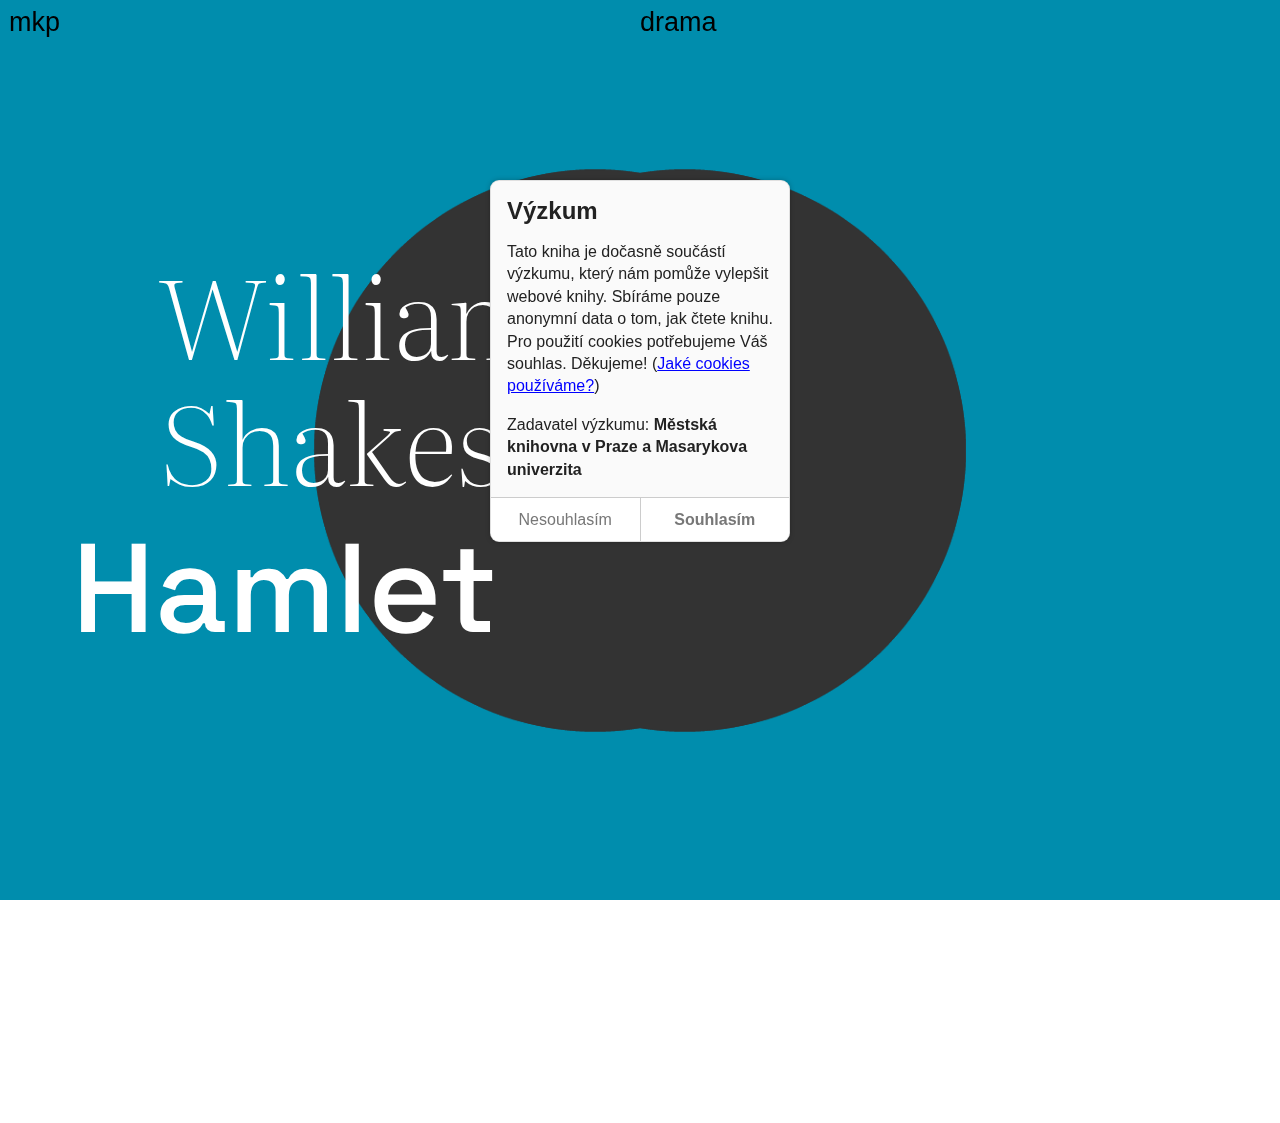
==== index.html @ bcabd099 "Deploying to docs from @ books-are-next/shakespeare-hamlet@adcf458c197d1faf60f8210cb3b349e35d80981c " ====
<!DOCTYPE html>
<html lang="cs">
  <head>
    <meta name="generator" content="Hugo 0.81.0">
    <meta charset="utf-8">
    <meta name="viewport" content="width=device-width, initial-scale=1.0, shrink-to-fit=no">
    <meta name="apple-mobile-web-app-title" content="">
    <meta name="apple-mobile-web-app-capable" content="yes">
    <title>Hamlet</title>
    <link rel="stylesheet" href="./style/style.min.css" media="screen" integrity="sha256-R/DkdYy6Rt0Lvceeh9Z0clOBMNTgdvWs5CfJyFjogJI=">
    <meta name="nb-research" content="Tato kniha je dočasně součástí výzkumu, který nám pomůže vylepšit webové knihy. Sbíráme pouze anonymní data o tom, jak čtete knihu. Pro použití cookies potřebujeme Váš souhlas. Děkujeme! (<a href='https://www.mlp.cz/cz/o-knihovne/cisla-dokumenty-povinne-informace/povinne-dostupne-informace/cookies/'>Jaké cookies používáme?</a>)">
    <meta name="nb-research-orgs" content="Městská knihovna v Praze a Masarykova univerzita">
    <meta name="nb-research-ga" content="UA-187132260-1">
    <link rel="icon" type="image/x-icon" href="./assets/favicon.ico">
    <link rel="icon" type="image/png" sizes="16x16" href="./assets/favicon-16x16.png">
    <link rel="icon" type="image/png" sizes="32x32" href="./assets/favicon-32x32.png">
    <link rel="icon" type="image/png" sizes="48x48" href="./assets/favicon-48x48.png">
    <link rel="manifest" href="./assets/manifest.webmanifest">
    <meta name="mobile-web-app-capable" content="yes">
    <meta name="theme-color" content="#0888A8">
    <meta name="application-name" content="William Shakespeare: Hamlet">
    <link rel="apple-touch-icon" sizes="57x57" href="./assets/apple-touch-icon-57x57.png">
    <link rel="apple-touch-icon" sizes="60x60" href="./assets/apple-touch-icon-60x60.png">
    <link rel="apple-touch-icon" sizes="72x72" href="./assets/apple-touch-icon-72x72.png">
    <link rel="apple-touch-icon" sizes="76x76" href="./assets/apple-touch-icon-76x76.png">
    <link rel="apple-touch-icon" sizes="114x114" href="./assets/apple-touch-icon-114x114.png">
    <link rel="apple-touch-icon" sizes="120x120" href="./assets/apple-touch-icon-120x120.png">
    <link rel="apple-touch-icon" sizes="144x144" href="./assets/apple-touch-icon-144x144.png">
    <link rel="apple-touch-icon" sizes="152x152" href="./assets/apple-touch-icon-152x152.png">
    <link rel="apple-touch-icon" sizes="167x167" href="./assets/apple-touch-icon-167x167.png">
    <link rel="apple-touch-icon" sizes="180x180" href="./assets/apple-touch-icon-180x180.png">
    <link rel="apple-touch-icon" sizes="1024x1024" href="./assets/apple-touch-icon-1024x1024.png">
    <meta name="apple-mobile-web-app-capable" content="yes">
    <meta name="apple-mobile-web-app-status-bar-style" content="black-translucent">
    <meta name="apple-mobile-web-app-title" content="Hamlet">
    <meta property="og:title" content="Hamlet">
    <meta property="og:type" content="book">
    <meta property="og:book:author" content="William Shakespeare">
    <meta property="twitter:title" content="William Shakespeare: Hamlet">
    <meta property="og:image" content="./assets/cover-1200x620.png">
    <meta property="twitter:image" content="./assets/cover-1200x1200.png">
    <link rel="index" href="./index.html">
    <link rel="license" href="./license.html">
    <link rel="publication" href="./manifest.json" id="manifest">
    <link rel="about" href="about.html">
    <link rel="prev" href="./index.html">
    <link rel="next" href="./promo.html">
    <link rel="self" href="index.html">
    <meta name="nb-identifier" content="shakespeare-hamlet-adcf458">
    <meta name="nb-role" content="cover">
  </head>
  <body class="content-drama nb-role-cover nb-custom-style" data-nb-words="5" data-nb-chars="33">
    <nav role="doc-toc">
      <ul class="plain section">
        <li><a href="hamlet_005.html">OSOBY</a></li>
        <li><a href="hamlet_006.html">JEDNÁNÍ PRVNÍ</a>
          <ol class="headings-toc">
            <li><a href="hamlet_006.html#scéna-1">Scéna 1.</a></li>
            <li><a href="hamlet_006.html#scéna-2">Scéna 2.</a></li>
            <li><a href="hamlet_006.html#scéna-3">Scéna 3.</a></li>
            <li><a href="hamlet_006.html#scéna-4">Scéna 4.</a></li>
            <li><a href="hamlet_006.html#scéna-5">Scéna 5.</a></li>
          </ol>
        </li>
        <li><a href="hamlet_007.html">JEDNÁNÍ DRUHÉ</a>
          <ol class="headings-toc">
            <li><a href="hamlet_007.html#scéna-1">Scéna 1.</a></li>
            <li><a href="hamlet_007.html#scéna-2">Scéna 2.</a></li>
          </ol>
        </li>
        <li><a href="hamlet_008.html">JEDNÁNÍ TŘETÍ</a>
          <ol class="headings-toc">
            <li><a href="hamlet_008.html#scéna-1">Scéna 1.</a></li>
            <li><a href="hamlet_008.html#scéna-2">Scéna 2.</a></li>
            <li><a href="hamlet_008.html#scéna-3">Scéna 3.</a></li>
            <li><a href="hamlet_008.html#scéna-4">Scéna 4.</a></li>
          </ol>
        </li>
        <li><a href="hamlet_009.html">JEDNÁNÍ ČTVRTÉ</a>
          <ol class="headings-toc">
            <li><a href="hamlet_009.html#scéna-1">Scéna 1.</a></li>
            <li><a href="hamlet_009.html#scéna-2">Scéna 2.</a></li>
            <li><a href="hamlet_009.html#scéna-3">Scéna 3.</a></li>
            <li><a href="hamlet_009.html#scéna-4">Scéna 4.</a></li>
            <li><a href="hamlet_009.html#scéna-5">Scéna 5.</a></li>
            <li><a href="hamlet_009.html#scéna-6">Scéna 6.</a></li>
            <li><a href="hamlet_009.html#scéna-7">Scéna 7.</a></li>
          </ol>
        </li>
        <li><a href="hamlet_010.html">JEDNÁNÍ PÁTÉ</a>
          <ol class="headings-toc">
            <li><a href="hamlet_010.html#scéna-1">Scéna 1.</a></li>
            <li><a href="hamlet_010.html#scéna-2">Scéna 2.</a></li>
          </ol>
        </li>
      </ul>
    </nav>
    <div id="ui-content">
    </div>
    <main><a id="chapter-start"></a>
      <div id="title-wrapper">
        <div id="title">
          <h2 class="author chunk" data-nb-ref-number="1" data-nb-words="2" data-nb-chars="19"><span class="idea" data-nb-ref-number="1" id="idea1" data-nb-words="2" data-nb-chars="19">William Shakespeare</span></h2>
          <h1 class="title chunk" data-nb-ref-number="2" data-nb-words="1" data-nb-chars="6"><span class="idea" data-nb-ref-number="2" id="idea2" data-nb-words="1" data-nb-chars="6">Hamlet</span></h1>
        </div>
        <div class="wrapper">
          <div class="animation">
            <div class="circles anim-one"></div>
            <div class="circles anim-two"></div>
          </div>
        </div>
        <h3 class="publisher chunk" data-nb-ref-number="3" data-nb-words="1" data-nb-chars="3"><span class="idea" data-nb-ref-number="3" id="idea3" data-nb-words="1" data-nb-chars="3">mkp</span></h3>
        <h3 class="edition chunk" data-nb-ref-number="4" data-nb-words="1" data-nb-chars="5"><span class="idea" data-nb-ref-number="4" id="idea4" data-nb-words="1" data-nb-chars="5">drama</span></h3>
      </div>
      <a id="chapter-end"></a>
      <nav class="end-nav">
        <ul>
          <li><a href="./index.html#" rel="index">Titulní strana</a></li>
          <li><a href="./promo.html#chunk1" rel="next">Následující kapitola →</a></li>
        </ul>
      </nav>
    </main>
    <script type="text/javascript" src="./scripts/bundle.js" integrity="sha256-8ku8Tto9ylCLHYzfy93P/Ed4yA0buoeRfP9x6YWnpgQ="></script>
  </body>
</html>
---- style/style.min.css ----
@charset "UTF-8";@keyframes slide-from-left{0%{transform:translateX(-100px)}100%{transform:translateX(0)}}@keyframes pagination-slide-in{0%{transform:translateX(80px);opacity:0}100%{transform:translateX(0);opacity:1}}@keyframes pagination-slide-in-rev{0%{transform:translateX(-80px);opacity:0}100%{transform:translateX(0);opacity:1}}@keyframes slide-from-top{0%{transform:translateY(-100px)}100%{transform:translateY(0)}}@keyframes pulse-opacity{0%{opacity:.2}50%{opacity:.8}100%{opacity:.2}}@keyframes highlight{0%{background-color:var(--highlight-color)}100%{background-color:initial}}@keyframes fade-in{0%{opacity:0}100%{opacity:1}}@keyframes slide-up{0%{transform:translateY(30vh);opacity:0}100%{transform:translateY(0);opacity:1}}@keyframes pagination-bar-fade{0%{display:block;opacity:0}20%{display:block;opacity:.5}100%{display:block;opacity:0;display:none}}:root{--content-max-width:35rem;--content-margin-left:auto;--content-margin-right:auto;--content-font:Archivo, sans-serif;--heading-font:RightGrotesk, sans-serif;--heading-font-weight:normal;--base-font-size:18px;--font-size-ratio:1;--base-padding:16px;--small-padding:6px;--border-radius:6px;--border-radius-xl:9px;--ui-font:-apple-system, BlinkMacSystemFont, Segoe UI, Roboto, Helvetica, Arial, sans-serif, Apple Color Emoji, Segoe UI Emoji, Segoe UI Symbol;--ui-font-size:calc(16px * var(--font-size-ratio));font-size:calc(var(--base-font-size) * var(--font-size-ratio))}html{scroll-padding-top:100px}body{margin:0;background:var(--background);min-height:100vh}@media(min-width:990.1px){body.nb-controls-open{--margins:calc(
      100vw - 24rem - var(--content-max-width) - 2 * var(--base-padding)
    );--content-margin-left:calc(var(--margins) / 2);--content-margin-right:auto}}body>[role=doc-toc]{display:none}main select{font-size:1rem;-webkit-appearance:none}.emoji{font-family:sans-serif}.scrollable-wrapper{height:100%;overflow:hidden}.scrollable{height:100%;padding-bottom:2rem;box-sizing:border-box;overflow-y:auto}.auto-cols{display:grid;grid-template-columns:auto auto;grid-gap:30px;align-items:end}.svg-icon{width:1.5em;height:auto;vertical-align:bottom;fill:var(--ui-c-text-shade)}body{--background:white;--transparent-background:rgba(255, 255, 255, 0);--text-color:black;--accent-color:#0033f8;--highlight-color:yellow;--link:blue;--visited:purple;--ui-c-bg:#fff;--ui-c-bg-shade:#fafafa;--ui-c-soft:#ccc;--ui-c-medium:#aaa;--ui-c-text-shade:#777;--ui-c-text:#222;--ui-box-shadow-color:rgba(0, 0, 0, 0.1);--ui-box-shadow:0 0 5px rgba(0, 0, 0, 0.25);--ui-inset-shadow:inset 0 0 4px rgba(0, 0, 0, 0.3);--ui-c-warning:red;--soft-border-color:rgba(0, 0, 0, 0.1);--ui-c-shadow:rgba(0, 0, 0, 0.5)}@media(prefers-color-scheme:dark){body{--background:#333;--transparent-background:#33333300;--text-color:#eee;--accent-color:#53c3ff;--highlight-color:#9b3200;--link:aqua;--visited:pink;--ui-c-bg:#444;--ui-c-bg-shade:#555;--ui-c-soft:#666;--ui-c-medium:#777;--ui-c-text-shade:#ddd;--ui-c-text:#eee;--ui-box-shadow-color:rgba(0, 0, 0, 0.2);--ui-box-shadow:0 0 5px rgba(0, 0, 0, 0.7);--ui-inset-shadow:inset 0 0 4px rgba(0, 0, 0, 0.7);--ui-c-warning:red;--soft-border-color:rgba(255, 255, 255, 0.1);--ui-c-shadow:rgba(255, 255, 255, 0.5)}}body.nb-color-scheme-light{--background:white;--transparent-background:rgba(255, 255, 255, 0);--text-color:black;--accent-color:#0033f8;--highlight-color:yellow;--link:blue;--visited:purple;--ui-c-bg:#fff;--ui-c-bg-shade:#fafafa;--ui-c-soft:#ccc;--ui-c-medium:#aaa;--ui-c-text-shade:#777;--ui-c-text:#222;--ui-box-shadow-color:rgba(0, 0, 0, 0.1);--ui-box-shadow:0 0 5px rgba(0, 0, 0, 0.25);--ui-inset-shadow:inset 0 0 4px rgba(0, 0, 0, 0.3);--ui-c-warning:red;--soft-border-color:rgba(0, 0, 0, 0.1);--ui-c-shadow:rgba(0, 0, 0, 0.5)}body.nb-color-scheme-dark{--background:#333;--transparent-background:#33333300;--text-color:#eee;--accent-color:#53c3ff;--highlight-color:#9b3200;--link:aqua;--visited:pink;--ui-c-bg:#444;--ui-c-bg-shade:#555;--ui-c-soft:#666;--ui-c-medium:#777;--ui-c-text-shade:#ddd;--ui-c-text:#eee;--ui-box-shadow-color:rgba(0, 0, 0, 0.2);--ui-box-shadow:0 0 5px rgba(0, 0, 0, 0.7);--ui-inset-shadow:inset 0 0 4px rgba(0, 0, 0, 0.7);--ui-c-warning:red;--soft-border-color:rgba(255, 255, 255, 0.1);--ui-c-shadow:rgba(255, 255, 255, 0.5)}body.nb-color-scheme-sepia{--background:#eccfb3;--transparent-background:rgba(236, 207, 179, 0);--text-color:#614429;--accent-color:#9a4c2d;--highlight-color:yellow;--link:#753115;--visited:#66525e;--ui-c-bg:#ffe5d0;--ui-c-bg-shade:#f5d8bc;--ui-c-soft:#dcbfa3;--ui-c-medium:#ba9d81;--ui-c-text-shade:#a18468;--ui-c-text:#4a2d12;--ui-box-shadow-color:rgba(62, 32, 7, 0.25);--ui-box-shadow:0 0 5px rgba(62, 32, 7, 0.25);--ui-inset-shadow:inset 0 0 4px rgba(62, 32, 7, 0.3);--ui-c-warning:red;--soft-border-color:rgba(62, 32, 7, 0.1);--ui-c-shadow:rgba(62, 32, 7, 0.5)}body{color:var(--text-color);background:var(--background)}body :link{color:var(--link)}body :visited{color:var(--visited)}.content{margin:0 var(--content-margin-right)0 var(--content-margin-left);max-width:var(--content-max-width);padding:calc(var(--base-padding) * 2)var(--base-padding)}body.nb-paginated main .begin-nav a[rel=prev],body.nb-paginated main .begin-nav a[rel=next],body.nb-paginated main .end-nav a[rel=prev],body.nb-paginated main .end-nav a[rel=next]{text-indent:-9999px}body.nb-paginated main .begin-nav a[rel=prev]:focus,body.nb-paginated main .begin-nav a[rel=next]:focus,body.nb-paginated main .end-nav a[rel=prev]:focus,body.nb-paginated main .end-nav a[rel=next]:focus{text-indent:0}body.nb-paginated-back .content,body.nb-paginated-forward .content{overflow:hidden}body.nb-paginated-back .content .visible,body.nb-paginated-forward .content .visible{animation:pagination-slide-in .3s}body.nb-paginated-back .content .visible{animation:pagination-slide-in-rev .3s}.nb-cropped .chunk{visibility:hidden}.nb-cropped .visible{visibility:visible;will-change:transform,opacity}.nb-paginated .step-forward{animation:pagination-slide-in .3s}.nb-paginated .step-back{animation:pagination-slide-in-rev .3s}main .idea:target{animation:highlight 3s ease-in-out}main .idea:target+dd{animation:highlight 3s ease-in-out}main .highlighted{animation:highlight .8s ease-in-out;will-change:background-color}main #chunk1:target,main #chunk1.highlighted,main #idea1:target,main #idea1.highlighted{animation:none}main #chapter-end{margin-bottom:100vh}main .begin-nav,main .end-nav{padding:var(--base-padding)0 10vh}main .begin-nav ul,main .begin-nav li,main .end-nav ul,main .end-nav li{display:block;margin:0;padding:0;list-style-type:none}main .begin-nav a[rel=index],main .end-nav a[rel=index]{display:none}main .begin-nav a[rel=prev],main .begin-nav a[rel=next],main .end-nav a[rel=prev],main .end-nav a[rel=next]{display:block}main .begin-nav a[rel=next],main .end-nav a[rel=next]{padding-top:5vh;padding-bottom:5vh}main p,main blockquote,main dl,main fieldset,main figure,main ul,main ol,main table,main li,main dd,main dt,main td,main th,main figcaption{font-family:var(--content-font);line-height:1.5;font-size:1rem}main button,main input,main select{font-family:var(--ui-font);font-size:.8rem}main h1,main h2,main h3,main h4,main h5,main h6{font-family:var(--heading-font);font-weight:var(--heading-font-weight);line-height:1.1;margin:1.5rem 0 .125rem}main h1{font-size:2rem}main h2{font-size:1.5rem}main h3{font-size:1.25rem}main h4{font-size:1.125rem}main h5{text-transform:uppercase;font-weight:700;font-size:1rem}main h6{text-transform:uppercase;font-size:1rem}main h1.hidden-title{display:none}main p,main blockquote,main dl,main ul,main ol{margin:0 0 .5rem}main table,main fieldset,main figure{margin:0 0 1rem}main ul,main ol{padding-left:1.125rem}main hr{margin:3rem 0;border:1px solid}main .button,main button{border:1px solid var(--ui-c-medium);background:var(--ui-c-soft);border-radius:var(--border-radius)}main img{max-width:100%}main .footnotes{display:none}main sup[id^=fnref]{vertical-align:baseline}main sup[id^=fnref]+sup[id^=fnref]::before{content:", ";vertical-align:baseline;font-family:var(--ui-font);font-size:.8rem;position:relative;top:-.3em;line-height:1}main sup[id^=fnref] a.footnote-ref{font-family:var(--ui-font);font-weight:700;text-indent:0;color:var(--ui-c-text-shade);vertical-align:baseline;padding:.5em .75em .4em;margin:0 -.75em;border-radius:.5em;line-height:1;text-decoration:none;font-size:.8em;position:relative;top:-.3em;color:var(--accent-color);overflow:hidden;white-space:nowrap}@media(hover){main sup[id^=fnref] a.footnote-ref:hover{background:var(--accent-color);color:var(--background)}}:root{--annotation-margin-top:-0.8em;--annotation-color:black;--annotation-highlight:#ffa}main .annotation,.footnote-content .annotation,.annotation-styles .annotation{display:inline;padding:.1rem .125rem;margin:0 -.125rem;color:var(--annotation-color);background:var(--annotation-highlight);border-radius:3px}main .annotation__head,.footnote-content .annotation__head,.annotation-styles .annotation__head{color:inherit;content:"‼️";background:0 0;font-size:.8em;position:absolute;opacity:.7;line-height:1;border-radius:4px 4px 0 0;cursor:pointer;margin:var(--annotation-margin-top)0 0 -.7rem;padding:.5rem;text-indent:0;font-style:normal;transition:transform .2s ease-out;will-change:transform}@media(hover){main .annotation__head:hover,.footnote-content .annotation__head:hover,.annotation-styles .annotation__head:hover{transform:scale(1.2)}}main .annotation__head::after,.footnote-content .annotation__head::after,.annotation-styles .annotation__head::after{content:attr(data-note);font-size:.8em;margin:-.1rem 0 0 .1rem;position:absolute;white-space:nowrap}.nb-ui-big-title{font-size:calc(1.5 * var(--ui-font-size));margin:calc(var(--base-padding)/2)0}.nb-ui-title{font-size:var(--ui-font-size);font-weight:600}.nb-ui-blank{font-style:italic;color:var(--ui-c-medium)}.nb-ui-note{font-size:calc(.8 * var(--ui-font-size));margin-bottom:0}.dot-select{opacity:.7;cursor:pointer}.dot-select.dot-selected{opacity:1}.button-zero-bar{height:0;margin:-1rem .5rem 1rem}.button-zero-bar--bottom{margin-bottom:3rem}.button-zero-bar--single-button{display:flex;flex-direction:row-reverse}.button-zero-bar--two-buttons{display:grid;grid-template-columns:2rem 1fr 2rem;align-items:start}.button-zero-bar--two-buttons .round-button:last-child{grid-column:3}.round-button{display:block;width:2rem;height:2rem;border-radius:1.5rem;border:none;cursor:pointer;color:var(--ui-c-bg);background-color:var(--accent-color);box-shadow:2px 2px 5px rgba(0,0,0,.2);transition:.3s ease-in;will-change:box-shadow,transform}.round-button .svg-icon{width:1.25rem;fill:var(--ui-c-bg)}@media(hover){.round-button:hover{transform:translateY(-3px);box-shadow:4px 4px 5px rgba(0,0,0,.4)}}.round-button--warning{background-color:var(--ui-c-warning)}.nb-annotations{font-family:var(--ui-font);font-size:var(--ui-font-size)}.nb-annotations .annotation-buttons{position:fixed;top:0;left:0;right:0;z-index:5001;will-change:transform;animation:slide-from-top .2s ease-out}.nb-annotations .annotation-buttons .button-wrapper{padding:calc(var(--base-padding)/2);text-align:center}.nb-annotations .annotation-buttons .action-button,.nb-annotations .annotation-buttons .style-button{display:inline-block;margin-right:calc(var(--base-padding)/2);margin-bottom:calc(var(--base-padding)/2);position:relative;cursor:pointer;transform-origin:50% 50%;transition:.2s ease-in;will-change:transform;text-align:center;width:2.5rem;height:2.5rem;line-height:2.5rem;font-size:1.5rem;box-sizing:border-box;border:1px solid var(--ui-c-soft);font-family:var(--content-font);vertical-align:top;font-weight:700;color:var(--ui-c-text);background:var(--ui-c-bg);box-shadow:var(--ui-box-shadow);border-radius:var(--border-radius)}@media(hover){.nb-annotations .annotation-buttons .action-button:hover,.nb-annotations .annotation-buttons .style-button:hover{transform:scale(1.1)}}.nb-annotations .annotation-buttons .action-button:last-child,.nb-annotations .annotation-buttons .style-button:last-child{margin-right:0}.nb-annotations .annotation-buttons .style-button{color:var(--annotation-color);background:var(--annotation-highlight)}.nb-annotations .annotation-buttons.annotation-buttons--new .quick-note::after{content:"…";position:absolute;right:0;bottom:0;left:0;font-size:80%;line-height:1.4rem;opacity:.3;text-align:center}.nb-annotations .annotation-detail{position:fixed;left:calc(var(--base-padding)/2);bottom:calc(var(--base-padding)/2);right:calc(var(--base-padding)/2);z-index:1501;box-sizing:border-box}@media screen and (min-width:432px){.nb-annotations .annotation-buttons .button-wrapper{text-align:left}.nb-annotations .annotation-detail{right:auto;min-width:24rem}}.nb-annotations .annotation-detail__note{min-height:4rem;padding:.5rem;background:var(--ui-c-bg);border-radius:var(--border-radius);box-shadow:var(--ui-inset-shadow);max-height:6rem;overflow-x:hidden;overflow-y:auto}.nb-annotations .annotation-detail__tools{display:flex;flex-direction:row-reverse;padding:.5rem;background:var(--ui-c-bg-shade)}.nb-annotations .annotation-detail__close,.nb-annotations .annotation-detail__destroy{font-size:1.5rem;width:2rem;text-indent:9999px;border:none;background-color:initial;background-position:100%;background-repeat:no-repeat;background-size:contain;white-space:nowrap;box-sizing:border-box;overflow:hidden;cursor:pointer;transition:.2s ease-in;will-change:transform;transform-origin:50% 50%}@media(hover){.nb-annotations .annotation-detail__close:hover,.nb-annotations .annotation-detail__destroy:hover{transform:scale(1.1)}}.nb-annotations .annotation-detail__close{margin-left:auto;background-image:url("data:image/svg+xml;utf8,<svg xmlns='http://www.w3.org/2000/svg' width='24' height='24' viewBox='0 0 24 24'><path fill='none' d='M0 0h24v24H0V0z'/><path d='M12 2C6.48 2 2 6.48 2 12s4.48 10 10 10 10-4.48 10-10S17.52 2 12 2zm0 18c-4.41 0-8-3.59-8-8s3.59-8 8-8 8 3.59 8 8-3.59 8-8 8zm4.59-12.42L10 14.17l-2.59-2.58L6 13l4 4 8-8z' fill='green' /></svg>")}.nb-annotations .annotation-detail__destroy{color:var(--ui-c-warning);background-position:0;background-image:url("data:image/svg+xml;utf8,%3Csvg viewBox=%224 0 16 24%22 width=%2224%22 height=%2224%22 xmlns=%22http://www.w3.org/2000/svg%22%3E%3Cpath d=%22M19 4H15.5l-1-1h-5l-1 1H5V6H19V4zM5.979 7.967 6 19c0 1.1.9 2 2 2h8C17.1 21 18 20.1 18 19L17.979 7.967h-12z%22 fill=%22red%22/%3E%3C/svg%3E")}.nb-desk{font-family:var(--ui-font);padding:var(--base-padding)calc(2 * var(--base-padding));overflow-y:auto}@media screen and (max-width:400px){.nb-desk{padding:var(--base-padding)}}.nb-desk .nb-desk__show-all-toggle{display:block;padding:calc(var(--base-padding)/2)0;text-align:right}.nb-desk h2{margin:0 0 calc(var(--ui-font-size)/2)}.nb-desk .nb-desk__chapter .desk__list{max-width:35rem;margin-bottom:1rem}.nb-desk .nb-desk__chapter .desk__list__detail{margin-bottom:1rem}.nb-desk .nb-desk__chapter .desk__notes{margin-bottom:1rem}.nb-desk .nb-desk__chapter .title-bar{grid-column:1/-1;padding:calc(var(--base-padding)/2)0;cursor:pointer;font-weight:700}.nb-desk .nb-desk__chapter .title-bar.title-bar--collapsed{border-bottom:1px solid var(--ui-c-soft)}.nb-desk .nb-desk__count{display:inline-block;font-size:70%;background:var(--ui-c-bg-shade);padding:3px 5px;margin-left:calc(var(--base-padding)/2);border-radius:var(--ui-font-size)}.nb-desk .desk__content-box{box-shadow:var(--ui-box-shadow);margin-bottom:var(--base-padding);border-radius:var(--border-radius-xl)}.nb-desk .desk__content-box--editing{box-shadow:var(--ui-inset-shadow)}.nb-desk .desk__content-box__buttons{height:1rem;margin-bottom:2rem}.nb-desk .desk__annotation{position:relative;margin-bottom:1rem}.nb-desk .desk__annotation--box{padding:calc(var(--base-padding)/2);box-shadow:var(--ui-box-shadow);border-radius:var(--border-radius)}.nb-desk .desk-annotation-wrapper{font-family:var(--content-font);color:var(--ui-c-text-shade)}.nb-desk .annotation__head{display:none}.nb-desk .annotation__symbol{display:block;margin-top:-.25em;font-family:var(--content-font);padding-bottom:.25em}.nb-desk .annotation__name{font-family:var(--ui-font);padding-left:.25em}.nb-desk .annotation{display:inline;padding:.1rem .125rem;margin:0 -.125rem;border-radius:3px;background-color:var(--ui-c-bg-shade)}.nb-desk .annotation[data-hl=this]{color:var(--annotation-color);background:var(--annotation-highlight)}.nb-desk .desk__note-wrapper{padding:calc(var(--base-padding)/2);box-shadow:var(--ui-box-shadow);border-radius:var(--border-radius)}.nb-desk .desk__note-editor{box-shadow:var(--ui-inset-shadow);border-radius:var(--border-radius)}.nb-desk .desk__note-editor__input{border:none;padding:calc(var(--base-padding)/2);border-radius:var(--border-radius);min-height:4rem;box-sizing:border-box}.desk__annotation__note{font-family:calc(var(--ui-font-size) * .8);border-top:1px solid var(--accent-color);padding-top:calc(var(--base-padding)/2);margin-top:calc(var(--base-padding)/2)}.nb-navigation nav{font-size:var(--ui-font-size)}.nb-navigation nav .nav-bar{--height:6px;display:block;position:fixed;left:var(--base-padding);bottom:0;width:calc(100vw - 2 * var(--base-padding));border-right:1px solid var(--ui-c-shadow);height:var(--height);margin:0;list-style-type:none;box-sizing:border-box}.nb-navigation nav .nav-bar .nav-bar__overlay{position:absolute;bottom:0;left:0;width:100%;height:30px;background:linear-gradient(to bottom,var(--transparent-background) 0%,var(--background) 100%)}.nb-navigation nav .nav-bar .chapter{display:block;border-left:1px solid var(--ui-c-shadow);list-style-type:none;position:absolute;top:0;z-index:1011;height:var(--height);margin:0;box-sizing:border-box;white-space:nowrap;overflow:hidden}.nb-navigation nav .nav-bar .info{visibility:hidden}.nb-navigation nav .nav-bar .pointer{display:block;list-style-type:none;position:absolute;bottom:0;left:0;height:2px;width:0;z-index:1010;background:var(--accent-color)}.nb-navigation nav .top-bar{display:none;font-family:var(--content-font);font-size:var(--ui-font-size);position:absolute;top:0;left:0;right:0;overflow:hidden}.nb-navigation nav .top-bar p.info{font-family:var(--heading-font);font-weight:var(--heading-font-weight);max-width:var(--content-max-width);padding:calc(var(--base-padding))var(--base-padding);margin:0 var(--content-margin-right)0 var(--content-margin-left)}.nb-navigation nav .top-bar p.info a{color:var(--text-color);text-decoration:none}.nb-navigation nav .top-bar p.info .chapter{display:none}.nb-navigation nav .top-bar .fixed p.info .chapter{display:inline-block}.nb-navigation nav .next,.nb-navigation nav .prev{display:none}.nb-navigation nav .button-navigation{pointer-events:none}.nb-navigation nav .button-navigation .back-button,.nb-navigation nav .button-navigation .forward-button{pointer-events:none;position:fixed;opacity:.25;z-index:900;left:2px;top:25vh;line-height:25vh;text-align:center;width:calc(5vw + 24px);height:50vh}.nb-navigation nav .button-navigation .forward-button{left:auto;right:2px}@media screen and (max-width:990px){.nb-navigation nav .button-navigation .back-button{text-align:left}.nb-navigation nav .button-navigation .forward-button{text-align:right}}@media screen and (max-width:432px){.nb-navigation nav .button-navigation .back-button svg{margin-left:-.5em}.nb-navigation nav .button-navigation .forward-button svg{margin-right:-.5em}}.nb-role-cover .nb-navigation nav .button-navigation .back-button,.nb-role-break .nb-navigation nav .button-navigation .back-button{display:none}.nb-role-cover .nb-navigation nav .button-navigation .forward-button,.nb-role-break .nb-navigation nav .button-navigation .forward-button{top:0;left:0;right:0;width:100vw;height:100vh}.nb-role-cover .nb-navigation nav .button-navigation .forward-button svg,.nb-role-break .nb-navigation nav .button-navigation .forward-button svg{display:none}.nb-role-break .nb-navigation nav .button-navigation .back-button svg,.nb-role-break .nb-navigation nav .button-navigation .forward-button svg{display:none}.nb-progress{font-family:var(--ui-font);font-size:var(--ui-font-size)}.nb-progress .current-position{z-index:1020;border:none;background:0 0;display:block;font-size:calc(var(--ui-font-size) * .8);font-family:var(--ui-font);text-align:right}.nb-progress .current-position--display{position:fixed;right:0;bottom:0;margin:0;padding:8px calc(var(--base-padding) - 1px);opacity:.5;pointer-events:none}.nb-progress .current-position--config{display:flex;text-align:left}.nb-progress .current-position--config label{display:block;margin-right:1rem;text-indent:-1rem;padding-left:1rem}.nb-progress .progress--collapsed{margin:0 0 var(--base-padding)var(--base-padding);float:right}.nb-progress.turn-to{margin:var(--ui-font-size)0;padding-bottom:var(--ui-font-size);border:1px solid var(--ui-c-soft);border-radius:var(--border-radius);padding:var(--base-padding)}.nb-progress.turn-to h3{margin-top:0}.nb-progress.turn-to .progress{display:flex}.nb-progress.turn-to select{max-width:100%;font-size:1rem;padding:0 .25rem}.nb-progress .progress__idea,.nb-progress .progress__chapter{display:block;font-family:var(--ui-font);flex-grow:0;flex-shrink:1;padding-right:.5rem}.nb-progress .progress__chapter{max-width:40%}.nb-seq-return{font-family:var(--ui-font);font-size:var(--ui-font-size);position:fixed;bottom:calc(1.75 * var(--base-padding));right:var(--base-padding);max-width:calc(100vw - 2 * var(--base-padding));animation:slide-up .2s ease-out;z-index:4000;min-height:1.5rem}.nb-seq-return .seq-text{padding:calc(var(--base-padding)/2)}.nb-seq-return .seq-return-toggle{font-family:var(--ui-font);display:block;min-width:1.5rem;height:1.5rem;line-height:1.5rem;text-align:center;float:right;padding:.25rem;cursor:pointer;opacity:.5}@media(hover){.nb-seq-return .seq-return-toggle:hover{opacity:1}}.nb-seq-return .seq-return{margin:0 auto;background:var(--ui-c-bg-shade);border:1px solid var(--ui-c-soft);border-radius:var(--border-radius-xl);overflow:hidden;box-shadow:var(--ui-box-shadow)}.nb-seq-return p,.nb-seq-return .seq-buttons a{font-size:calc(var(--ui-font-size) * .8);padding:calc(var(--base-padding)/2);margin:0;line-height:1.4;cursor:pointer}.nb-seq-return .close{float:right;padding:calc(var(--base-padding)/2);cursor:pointer}.nb-seq-return .seq-buttons{display:flex;border-top:1px solid var(--ui-c-soft)}.nb-seq-return .seq-buttons:first-child{border:none}.nb-seq-return .seq-buttons a{background:var(--ui-c-bg);white-space:nowrap;border:solid var(--ui-c-soft);border-width:0 1px 0 0;flex:1 1;text-align:center;text-decoration:none;color:var(--ui-c-text-shade)}.nb-seq-return .seq-buttons a:last-child{border-right:0}.nb-peeks{font-family:var(--ui-font);font-size:var(--ui-font-size);position:fixed;z-index:1205;bottom:0;left:0;right:0}.nb-peeks .peeks{max-height:60vh;margin:0 var(--content-margin-right)0 var(--content-margin-left);max-width:calc(var(--content-max-width) + 2 * var(--base-padding))}.nb-peeks .peeks .peek{position:relative;box-sizing:border-box;border:1px solid var(--ui-c-soft);border-radius:var(--border-radius)var(--border-radius)0 0;box-shadow:var(--ui-box-shadow);overflow:hidden;transition:bottom .2s ease-out;animation:slide-up .2s ease-out;display:none}.nb-peeks .peeks .peek .peek-content{padding:4rem 1rem 2rem;max-height:calc(60vh - 6rem);background:var(--ui-c-bg);overflow-y:scroll;-webkit-overflow-scrolling:touch}.nb-peeks .peeks .peek .peek-head{position:absolute;display:flex;top:0;left:0;right:0;height:2rem;line-height:2rem;text-align:left;border-bottom:1px solid var(--ui-c-soft);z-index:1210}.nb-peeks .peeks .peek .peek-head .peek-info{flex-grow:1;padding:0 var(--base-padding)}.nb-peeks .peeks .peek .peek-head .peek-info p{margin:0;line-height:2rem}.nb-peeks .peeks .peek .peek-head .peek-close{display:block;width:3rem;height:2rem;font-size:var(--ui-font-size);border:none;color:var(--ui-c-text);background:0 0;cursor:pointer;text-align:center}.nb-peeks .peeks .peek:nth-last-child(3),.nb-peeks .peeks .peek:nth-last-child(2){display:block;height:2vh;margin-bottom:-1vh;background:var(--ui-c-bg-shade)}.nb-peeks .peeks .peek:nth-last-child(3) .peek-head,.nb-peeks .peeks .peek:nth-last-child(3) .peek-content,.nb-peeks .peeks .peek:nth-last-child(2) .peek-head,.nb-peeks .peeks .peek:nth-last-child(2) .peek-content{display:none}.nb-peeks .peeks .peek:last-child{display:block;height:auto;margin-bottom:0}.nb-peeks .peeks .footnote-backref{display:none}.nb-toc{padding-bottom:calc(4 * var(--base-padding))}@media screen and (max-width:400px){.nb-toc{padding:var(--base-padding)}}.nb-toc h1{padding:var(--base-padding)calc(2 * var(--base-padding))}.nb-toc ul,.nb-toc ol{font-size:1rem;font-family:var(--content-font);padding:0;border:solid var(--ui-c-soft);border-width:1px 0}.nb-toc ul li,.nb-toc ol li{padding:.5rem var(--base-padding).5rem calc(2 * var(--base-padding));border-bottom:1px solid var(--ui-c-soft)}.nb-toc ul li:last-child,.nb-toc ol li:last-child{border-bottom:none}.nb-toc ul ul,.nb-toc ul ol,.nb-toc ol ul,.nb-toc ol ol{margin:.5rem calc(-1 * var(--base-padding))0 0;padding-left:2rem;border-width:1px 0 0}.nb-toc ul ul li,.nb-toc ul ol li,.nb-toc ol ul li,.nb-toc ol ol li{padding-left:0}.nb-toc ul ul li:last-child,.nb-toc ul ol li:last-child,.nb-toc ol ul li:last-child,.nb-toc ol ol li:last-child{padding-bottom:0}.nb-toc ul{padding-left:0}.nb-toc ul>li{list-style-type:none}.nb-toc .current-chapter{color:var(--accent-color)}.nb-toc .toggle{display:block;float:right;cursor:pointer;margin-top:-.1rem;padding:0;border:none;background:0 0;color:var(--ui-c-text);font-size:1rem;clear:both}.nb-toc li.folded ol,.nb-toc li.folded ul{display:none}.nb-toc-other{font-size:1rem;padding:0 calc(2 * var(--base-padding))var(--base-padding)}.nb-toc a,.nb-toc-other a{font-weight:700;color:var(--text-color);text-decoration:none}@media(hover){.nb-toc a:hover,.nb-toc-other a:hover{text-decoration:underline}}.nb-toc .headings-toc a,.nb-toc-other .headings-toc a{font-weight:400}.nb-toc-other{font-family:var(--content-font)}.nb-controls{font-family:var(--ui-font);font-size:var(--ui-font-size);color:var(--ui-c-text)}.nb-controls .button{color:var(--accent-color);padding:var(--small-padding);font-size:calc(var(--ui-font-size) * .9);box-shadow:var(--ui-box-shadow);border:none;border-radius:var(--border-radius);background:var(--ui-c-bg);line-height:1.6;cursor:pointer}.nb-controls .button.button-primary{color:var(--ui-c-bg);background-color:var(--accent-color)}.nb-controls .button.button-primary .svg-icon{fill:var(--ui-c-bg)}.nb-controls .icon-link{font-size:var(--ui-font-size);font-weight:400;cursor:pointer;color:var(--accent-color);margin:0 1rem;white-space:nowrap;line-height:1.5}.nb-controls .icon-link svg{fill:var(--accent-color)}@media(hover){.nb-controls .icon-link:hover{text-decoration:none}}.nb-controls .controls-launcher{display:flex;position:fixed;top:0;right:0;z-index:2000;cursor:pointer}.nb-controls .controls-launcher div{display:none}@media(hover){.nb-controls .controls-launcher div{display:block;opacity:0}.nb-controls .controls-launcher:hover div{opacity:.25}}.nb-controls .controls-launcher div{height:48px;line-height:48px;margin-left:var(--base-padding);padding-left:var(--base-padding);padding-right:var(--base-padding);text-align:right}.nb-controls .controls-launcher div:last-child{opacity:.5;display:block}@media(hover){.nb-controls .controls-launcher div:hover{opacity:1}}.nb-controls .controls-launcher div .svg-icon{vertical-align:middle}.nb-controls .control{display:grid;grid-template-rows:calc(3 * var(--ui-font-size))1fr;height:100%;position:fixed;z-index:5000;top:0;right:0;bottom:0;background:var(--ui-c-bg);width:24rem;max-width:100vw;box-sizing:border-box;box-shadow:var(--ui-box-shadow);transition:top .2s ease-out;animation:slide-from-top .2s ease-out;font-size:var(--ui-font-size)}@media(max-width:990px){.nb-controls .control{left:0;width:auto}}.nb-controls .control .control-bar{display:flex;grid-row:1;width:24rem;max-width:100vw;box-shadow:rgba(0,0,0,.3)-3px 0 4px inset;background:var(--ui-c-bg-shade);overflow:hidden}@media(max-width:990px){.nb-controls .control .control-bar{width:100vw}}.nb-controls .control .control-bar .tab{display:block;height:100%;flex-grow:1;min-width:0;padding:0 var(--base-padding);line-height:3.5;box-sizing:border-box;font-size:calc(var(--ui-font-size) * .9);cursor:pointer;text-overflow:ellipsis;text-align:center;white-space:nowrap;overflow:hidden}.nb-controls .control .control-bar .tab--selected{box-shadow:var(--ui-box-shadow);background:var(--ui-c-bg);color:var(--accent-color)}.nb-controls .control .control-bar .close{display:block;position:relative;box-sizing:border-box;width:calc(var(--ui-font-size) * 3);cursor:pointer}.nb-controls .control .control-bar .close span{display:block;position:absolute;top:calc(var(--base-padding)/2);right:calc(var(--base-padding)/2);bottom:calc(var(--base-padding)/2);left:calc(var(--base-padding)/2);padding:calc(var(--base-padding)/4);box-shadow:var(--ui-box-shadow);border-radius:var(--border-radius);background:var(--ui-c-bg);text-align:center;line-height:var(--ui-font-size)}.nb-controls .control .control-bar .close svg{display:block;width:100%;fill:var(--ui-c-text)}.nb-controls .control .control__opened{grid-row:2;display:flex;flex-direction:column;position:relative;box-sizing:border-box;overflow:hidden}.nb-controls .control .control__details{display:flex;align-self:end;z-index:1;width:100%;box-sizing:border-box;box-shadow:0 0 40px var(--ui-c-bg),0 0 40px var(--ui-c-bg),0 0 40px var(--ui-c-bg);background:var(--ui-c-bg);padding:calc(var(--base-padding) * 2);font-size:calc(var(--ui-font-size) * .8)}.nb-controls .control .control__details.show-tips{padding-bottom:0}.nb-controls .control .control__details>div{flex:1;margin-right:var(--ui-font-size)}.nb-controls .control .control__details>div:last-child{margin-right:0}.nb-controls .control .control__details p{margin:0}.nb-controls .control .control__details h3{font-size:calc(var(--ui-font-size) * .8);margin:0}.nb-options{font-size:var(--ui-font-size)}.nb-options .explanation{margin-top:-.5rem;font-size:calc(var(--ui-font-size) * .8);grid-column:1/-1}.nb-options .options-wrapper{display:grid;grid-gap:var(--base-padding);margin:var(--base-padding)calc(2 * var(--base-padding))}@media screen and (max-width:400px){.nb-options .options-wrapper{margin:var(--base-padding)}}.nb-options .cell__title{margin-bottom:calc(var(--ui-font-size)/2)}.nb-options .color-scheme-select{display:grid;grid-template-columns:repeat(4,auto);gap:var(--ui-font-size)}.nb-options .font-size-slider{font-size:24px;line-height:36px;box-sizing:border-box;position:fixed;left:50%;top:50%;width:320px;margin-left:-160px;margin-top:-33vh;background:var(--ui-c-bg);border:1px solid var(--ui-c-soft);padding:24px;border-radius:var(--border-radius);box-shadow:var(--ui-box-shadow);z-index:1;display:none}.nb-options .font-size-slider .enlarge-font-size,.nb-options .font-size-slider .shrink-font-size{color:var(--ui-c-text);vertical-align:top}.nb-options .font-size-slider .enlarge-font-size{font-size:32px;line-height:28px;width:38px;height:38px}.nb-options .font-size-slider .shrink-font-size{font-size:16px;line-height:22px;width:38px;height:38px}.nb-options .font-size-slider .set-font-size{margin:0 24px}.nb-options .font-size-slider.font-size-slider--show{display:block}.nb-options .font-size-slider .font-size-slider__close{display:block;position:relative;z-index:1;float:right;margin:-24px -24px -24px 12px;padding:var(--base-padding);cursor:pointer}.nb-options .font-size-slider p{font-size:24px;line-height:36px;margin:12px 0;text-align:center;clear:right}.nb-options .font-size-slider small,.nb-options .font-size-slider input,.nb-options .font-size-slider big{margin:0 12px 0 0;line-height:24px}.nb-options .font-size-slider big,.nb-options .font-size-slider small{display:inline-block;line-height:24px}.nb-options .font-size-slider .val{font-weight:400;color:var(--ui-c-medium)}.nb-options .annotation-styles .styles{line-height:2}.nb-options .annotation-styles .style{display:inline-block;padding:0 var(--small-padding);margin:0 var(--small-padding)var(--small-padding)0;border:1px solid transparent;border-radius:var(--border-radius);box-shadow:var(--ui-box-shadow);color:#000;cursor:pointer}.nb-options .annotation-styles .style.style-edited{border:1px solid var(--accent-color)}.nb-options .annotation-styles .style .quick{padding-left:.5em;opacity:.5}.nb-options .annotation-styles .style-editor{box-shadow:var(--ui-inset-shadow);padding:var(--base-padding);border-radius:var(--border-radius)}.nb-options .annotation-styles .style-editor input{font-size:var(--ui-font-size);line-height:var(--ui-font-size);height:var(--ui-font-size);padding:var(--small-padding);display:inline-block;vertical-align:top}.nb-options .annotation-styles .style-editor .color-select{display:flex;height:42px;line-height:42px;cursor:pointer;border:1px solid var(--ui-c-soft);border-radius:var(--border-radius);margin:var(--base-padding)0}.nb-options .annotation-styles .style-editor .color-select div{flex:1;text-align:center}.nb-onboarding .onboarding-opener{z-index:1;position:fixed;top:60px;right:var(--base-padding);box-sizing:border-box;margin-left:var(--base-padding);border:1px solid var(--soft-border-color);box-shadow:var(--ui-box-shadow);border-radius:var(--border-radius-xl);font-family:var(--ui-font);font-size:calc(var(--ui-font-size) * .9);line-height:1.4}.nb-onboarding .onboarding-opener .onboarding-opener-bubble{position:relative;margin:0 0 0 auto;max-width:14rem;background:var(--ui-c-bg-shade);color:var(--text-color);border-radius:var(--border-radius-xl)}.nb-onboarding .onboarding-opener .onboarding-opener-bubble:after{content:"";position:absolute;top:-8px;right:var(--border-radius-xl);background-color:var(--ui-c-bg-shade);box-shadow:3px -3px 2px 0 var(--ui-box-shadow-color);content:" ";display:block;height:16px;width:16px;transform:rotate(-45deg)}.nb-onboarding .onboarding-opener .onboarding-opener-bubble .onboarding-opener-intro{padding:var(--base-padding)}.nb-onboarding .onboarding-opener .onboarding-opener-bubble .onboarding-opener-close{cursor:pointer;float:right;padding:var(--base-padding);margin:calc(-1.5 * var(--base-padding))calc(-1.5 * var(--base-padding))0 0;text-align:right;color:var(--text-color)}.nb-onboarding .onboarding-opener .onboarding-opener-bubble .onboarding-opener-open{display:block;text-align:right;margin-top:var(--base-padding);text-decoration:underline}.nb-onboarding .onboarding-opener .buttons{display:flex;border-top:1px solid var(--ui-c-soft);overflow:hidden;border-radius:0 0 var(--border-radius-xl)var(--border-radius-xl)}.nb-onboarding .onboarding-opener .buttons a{padding:calc(var(--base-padding)/2);margin:0;line-height:1.4;cursor:pointer}.nb-onboarding .onboarding-opener .buttons:first-child{border:none}.nb-onboarding .onboarding-opener .buttons a{background:var(--ui-c-bg);white-space:nowrap;border:solid var(--ui-c-soft);border-width:0 1px 0 0;flex:1 1;text-align:center;text-decoration:none;color:var(--ui-c-text-shade)}.nb-onboarding .onboarding-opener .buttons a:last-child{border-right:0}.nb-onboarding .onboarding-overlay{position:fixed;top:0;bottom:0;left:0;right:0;background:var(--ui-c-bg-shade);opacity:.75;-webkit-backdrop-filter:blur(10px);backdrop-filter:blur(10px);z-index:6000}.nb-onboarding .onboarding{font-family:var(--ui-font);font-size:var(--ui-font-size);z-index:6000;position:fixed;top:var(--base-padding);bottom:var(--base-padding);left:var(--base-padding);right:var(--base-padding);border-radius:var(--border-radius-xl);background:var(--ui-c-bg);padding:var(--base-padding);overflow:auto;animation:fade-in .4s ease-in}@media only screen and (min-width:760px){.nb-onboarding .onboarding{bottom:25vh;left:50%;top:auto;right:auto;width:20rem;margin-left:-10rem}}.nb-onboarding h2{margin:0;align-self:end}.nb-onboarding .onboarding__card{display:grid;height:100%;grid-template-rows:1fr 2fr 1fr;align-items:center;grid-gap:var(--base-padding);max-width:calc(16 * var(--ui-font-size));margin:0 auto}.nb-onboarding .onboarding__card svg{display:block;width:100%}@media only screen and (min-width:760px){.nb-onboarding .onboarding__card{height:auto}}.nb-onboarding .onboarding__content{display:grid;grid-template-columns:1fr 2fr;align-items:start;grid-gap:var(--base-padding)}@media only screen and (min-aspect-ratio:3/2) and (max-width:700px){.nb-onboarding .onboarding__card{max-width:none}.nb-onboarding .onboarding__content{display:block;height:calc(4 * var(--ui-font-size))}.nb-onboarding svg{float:left;width:10vw;margin-right:var(--base-padding)}}.nb-onboarding .onboarding__controls{align-self:end}.nb-onboarding .tip p:first-child{margin-top:0}.nb-onboarding .close{display:block;float:right;font-size:var(--ui-font-size);padding:var(--base-padding);margin:calc(-1.5 * var(--base-padding))calc(-1.5 * var(--base-padding))0 -2rem;border:none;background:0 0;cursor:pointer;text-align:right}.nb-onboarding .close svg{width:calc(2 * var(--ui-font-size))}.nb-onboarding .onboarding__controls__button,.nb-onboarding .onboarding__controls__back-button{line-height:calc(3.5 * var(--ui-font-size));height:calc(3.5 * var(--ui-font-size));cursor:pointer;user-select:none}.nb-onboarding .onboarding__controls__back-button{float:left;color:#9a4663;font-size:calc(2 * var(--ui-font-size))}.nb-onboarding .onboarding__controls__button{width:calc(9.5 * var(--ui-font-size));margin:0 auto;border-radius:var(--border-radius);background:#9a4663;color:#fff6de;text-align:center}.nb-onboarding .dots{user-select:none;margin:var(--base-padding)auto 0;text-align:center}.nb-onboarding .dots span{color:#9a4663;line-height:10px;display:inline-block;height:10px;opacity:.5;transform:scale(.5);transition:transform .3s ease-out;will-change:transform;margin-right:12px;cursor:pointer}.nb-onboarding .dots span:last-child{margin-right:0}.nb-onboarding .dots span.current{line-height:10px;opacity:1;transform:scale(.8)}._nb-research{position:fixed;top:20vh;left:50vw;box-sizing:border-box;width:300px;margin-left:-150px;font-family:var(--ui-font);font-size:var(--ui-font-size);background:var(--ui-c-bg-shade);color:var(--ui-c-text);border:1px solid var(--soft-border-color);border-radius:var(--border-radius-xl);box-shadow:var(--ui-box-shadow);overflow:hidden;z-index:4000}._nb-research p{line-height:1.4}._nb-research .plea{max-height:30vh;overflow-y:auto}._nb-research h2,._nb-research p{margin:var(--ui-font-size)}._nb-research .agree{font-weight:700}._nb-research .buttons{display:flex;border-top:1px solid var(--ui-c-soft)}._nb-research .buttons a{padding:calc(var(--base-padding)/2);margin:0;line-height:1.7;cursor:pointer}._nb-research .buttons:first-child{border:none}._nb-research .buttons a{background:var(--ui-c-bg);white-space:nowrap;border:solid var(--ui-c-soft);border-width:0 1px 0 0;flex:1 1;text-align:center;text-decoration:none;color:var(--ui-c-text-shade)}._nb-research .buttons a:last-child{border-right:0}@font-face{font-family:SpaceGrotesk;src:url(../fonts/SpaceGroteskVF.woff2);font-weight:400}@font-face{font-family:LiterataVar;src:url(../fonts/Literata-var.woff2);font-style:normal}@font-face{font-family:LiterataVar;src:url(../fonts/Literata-Italic-var.woff2);font-style:italic}#title-wrapper{--title-size:14vh;--title-line-height:14vh;position:relative;z-index:3000;margin:0;padding:0;width:100vw;height:100vh;background-color:var(--title-color);font-family:SpaceGrotesk;display:flex;justify-content:center;align-items:center;overflow:hidden}@media(max-aspect-ratio:1/1){#title-wrapper{--title-size:12vw;--title-line-height:13vw}}#title-wrapper .wrapper{margin:0;padding:0;width:100%;height:100%;display:flex;justify-content:center;align-items:center;position:absolute;top:0;left:0}#title-wrapper .top,#title-wrapper .bottom{box-sizing:border-box;width:100%;padding:5vh 5vh 7vh;position:absolute;align-items:baseline;display:flex;justify-content:space-between}#title-wrapper #title{font-weight:400;color:#fff;margin:0;padding:0;display:block;width:75vw;max-width:140vh;margin:auto;padding:0 -.7em 0 0}#title-wrapper #title h2.author{font-family:LiterataVar;font-variation-settings:"wght" 200,"opsz" 72;font-weight:200;font-size:calc(var(--title-size) * .9);line-height:var(--title-line-height);margin:0;padding-bottom:calc(var(--title-size) * .2);color:#fff;position:relative;z-index:2}#title-wrapper #title h1.title{font-size:var(--title-size);line-height:var(--title-line-height);font-weight:500;font-variation-settings:"wght" 515;font-family:SpaceGrotesk;text-indent:-.7em;margin:0;position:relative;z-index:2}#title-wrapper h3{font-size:3vh;line-height:3vh;font-variation-settings:"wght" 350;position:absolute;margin:0;padding:0;color:#000;font-weight:400}#title-wrapper h3.publisher{top:1vh;left:1vh}#title-wrapper h3.edition{top:1vh;left:50vw}#title-wrapper .animation{width:min(85vh,85vw);height:min(85vh,85vw);position:relative}#title-wrapper .circles{background:50% no-repeat url(./../template-images/circles.png);background-size:cover;height:min(85vh,85vw);width:min(85vh,85vw);margin:0;padding:0;position:absolute}#title-wrapper .anim-one{-webkit-animation:rotating-one 30s linear infinite;-moz-animation:rotating-one 30s linear infinite;-ms-animation:rotating-one 30s linear infinite;-o-animation:rotating-one 30s linear infinite;animation:rotating-one 30s linear infinite}#title-wrapper .anim-two{-webkit-animation:rotating-two 25s linear infinite;-moz-animation:rotating-two 25s linear infinite;-ms-animation:rotating-two 25s linear infinite;-o-animation:rotating-two 25s linear infinite;animation:rotating-two 25s linear infinite}@-webkit-keyframes rotating-one{from{-webkit-transform:rotate(0);-o-transform:rotate(0);transform:rotate(0)}to{-webkit-transform:rotate(360deg);-o-transform:rotate(360deg);transform:rotate(360deg)}}@-webkit-keyframes rotating-two{from{-webkit-transform:rotate(0);-o-transform:rotate(0);transform:rotate(0)}to{-webkit-transform:rotate(-360deg);-o-transform:rotate(-360deg);transform:rotate(-360deg)}}@keyframes rotating-one{from{-ms-transform:rotate(0);-moz-transform:rotate(0);-webkit-transform:rotate(0);-o-transform:rotate(0);transform:rotate(0)}to{-ms-transform:rotate(360deg);-moz-transform:rotate(360deg);-webkit-transform:rotate(360deg);-o-transform:rotate(360deg);transform:rotate(360deg)}}@keyframes rotating-two{from{-ms-transform:rotate(0);-moz-transform:rotate(0);-webkit-transform:rotate(0);-o-transform:rotate(0);transform:rotate(0)}to{-ms-transform:rotate(-360deg);-moz-transform:rotate(-360deg);-webkit-transform:rotate(-360deg);-o-transform:rotate(-360deg);transform:rotate(-360deg)}}body{--p-indent:3rem;--p-margin-bottom:0;--p-line-height:1.9rem;--section-vertical-margin:3rem;--h1-font-size:4rem;--h1-line-height:6rem;--h1-margin-bottom:clamp(4rem, 30vh, 13rem);--h1-font-family:LiterataVar;--h1-font-weight:200;--h1-font-variation-settings:"wght" 200, "opsz" 72}.content-poetry{--p-indent:0;--p-margin-bottom:1.9rem;--p-line-height:1.9rem;--section-vertical-margin:1.5rem;--h1-font-size:1.2rem;--h1-line-height:1.9rem;--h1-margin-bottom:1.9rem;--h1-font-family:SpaceGrotesk;--h1-font-weight:700;--h1-font-variation-settings:normal}main h1{font-size:var(--h1-font-size);line-height:var(--h1-line-height);margin-bottom:var(--h1-margin-bottom);font-family:var(--h1-font-family);font-weight:var(--h1-font-weight);font-variation-settings:var(--h1-font-variation-settings)}main p{margin-bottom:var(--p-margin-bottom);text-indent:var(--p-indent);font-family:LiterataVar;font-weight:400;font-variation-settings:"wght" 400,"opsz" 12;font-size:1rem;line-height:var(--p-line-height)}main section{margin-bottom:var(--section-vertical-margin)}main blockquote,main q,main blockquote p{font-family:LiterataVar;font-style:italic}main blockquote{margin:var(--p-line-height)var(--p-indent)}main .centered{margin:0 var(--p-indent)}main .centered p{text-align:center}main hr{display:block;margin:0;border:none}main hr::before{content:"* * *";display:block;color:var(--accent-color);font-size:1.5rem;margin:1.9rem auto 1.4rem;text-align:center}main h1+p,main h2+p,main h3+p,main hr+p,main section p:first-child,main blockquote p:first-child{text-indent:0}#promo .promo-dark img,#promo .promo-light img{display:block;margin:20vh auto}.promo-dark{display:none}@media(prefers-color-scheme:dark){.promo-light{display:none}.promo-dark{display:block}}body.nb-color-scheme-light .promo-light{display:block}body.nb-color-scheme-light .promo-dark{display:none}body.nb-color-scheme-dark .promo-light{display:none}body.nb-color-scheme-dark .promo-dark{display:block}body.nb-color-scheme-sepia .promo-light{display:block}body.nb-color-scheme-sepia .promo-dark{display:none}body{--title-color:rgb(0, 141, 173);--accent-color:rgb(0, 141, 173)}@media(prefers-color-scheme:dark){body{--title-color:rgb(0, 141, 173);--accent-color:rgb(0, 200, 233)}}body.nb-color-scheme-light{--title-color:rgb(0, 141, 173);--accent-color:rgb(0, 141, 173)}body.nb-color-scheme-dark{--title-color:rgb(0, 141, 173);--accent-color:rgb(0, 200, 233)}.nb-role-about main img{float:right;margin:.5em 0 1em 1em}
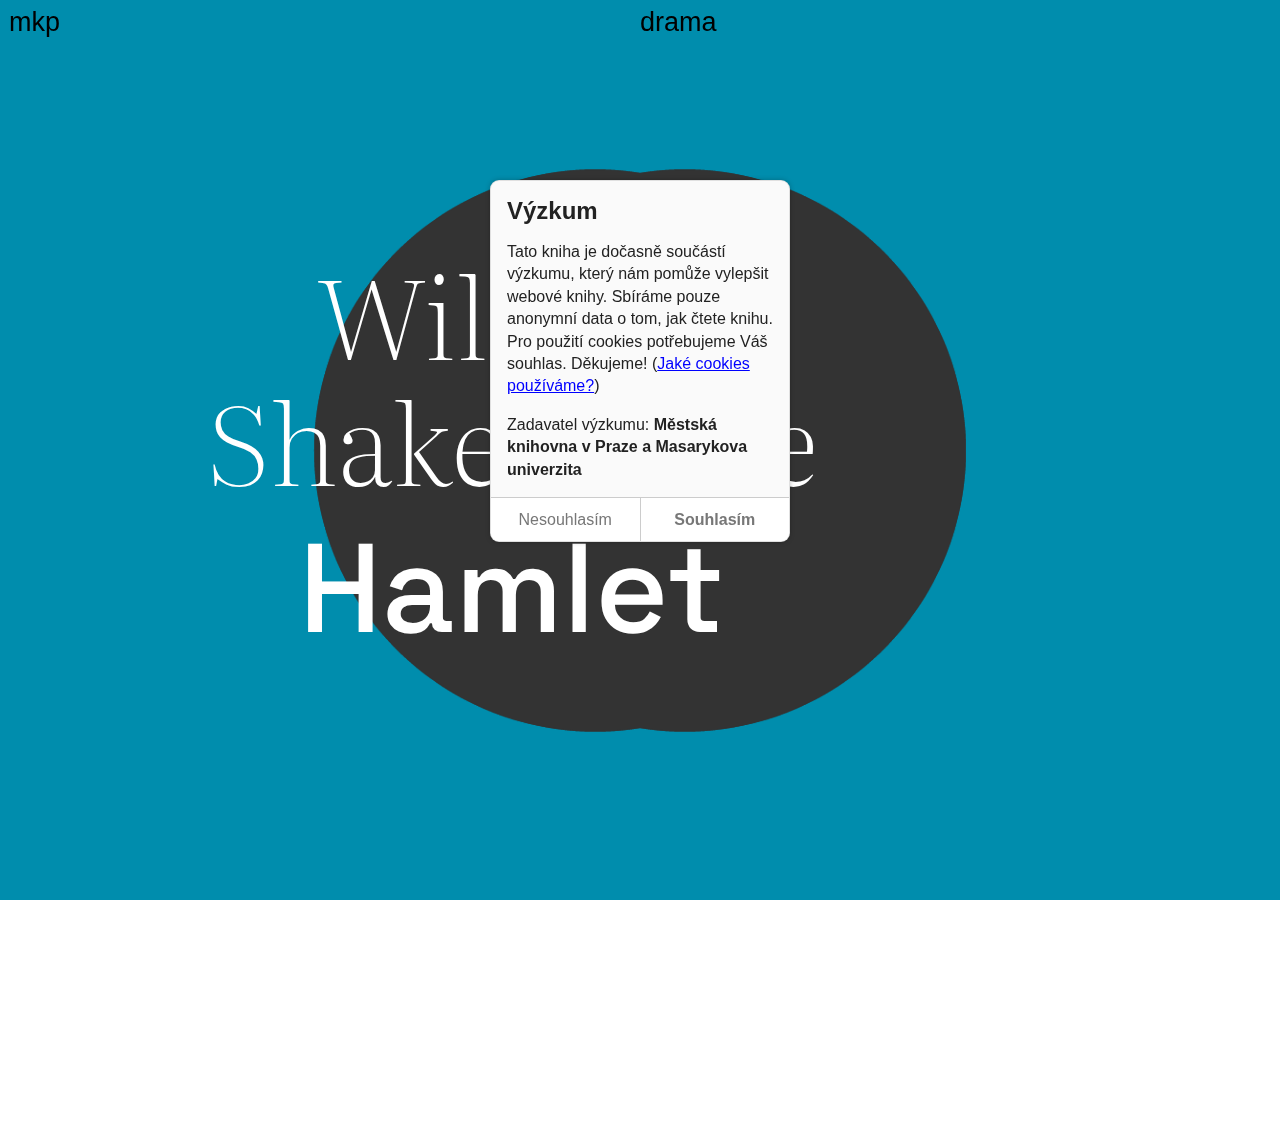
==== commit 1408cbba: "Deploying to docs from @ books-are-next/shakespeare-hamlet@75d41160501cb29545534695ffbdfd0ba904e7c2 " ====
--- a/index.html
+++ b/index.html
@@ -7,7 +7,7 @@
     <meta name="apple-mobile-web-app-title" content="">
     <meta name="apple-mobile-web-app-capable" content="yes">
     <title>Hamlet</title>
-    <link rel="stylesheet" href="./style/style.min.css" media="screen" integrity="sha256-R/DkdYy6Rt0Lvceeh9Z0clOBMNTgdvWs5CfJyFjogJI=">
+    <link rel="stylesheet" href="./style/style.min.css" media="screen" integrity="sha256-6IW2FcRDljtI4mdZJ3uWIySXg9w/r/V0s4v1+WlKrME=">
     <meta name="nb-research" content="Tato kniha je dočasně součástí výzkumu, který nám pomůže vylepšit webové knihy. Sbíráme pouze anonymní data o tom, jak čtete knihu. Pro použití cookies potřebujeme Váš souhlas. Děkujeme! (<a href='https://www.mlp.cz/cz/o-knihovne/cisla-dokumenty-povinne-informace/povinne-dostupne-informace/cookies/'>Jaké cookies používáme?</a>)">
     <meta name="nb-research-orgs" content="Městská knihovna v Praze a Masarykova univerzita">
     <meta name="nb-research-ga" content="UA-187132260-1">
@@ -46,7 +46,7 @@
     <link rel="prev" href="./index.html">
     <link rel="next" href="./promo.html">
     <link rel="self" href="index.html">
-    <meta name="nb-identifier" content="shakespeare-hamlet-adcf458">
+    <meta name="nb-identifier" content="shakespeare-hamlet-75d4116">
     <meta name="nb-role" content="cover">
   </head>
   <body class="content-drama nb-role-cover nb-custom-style" data-nb-words="5" data-nb-chars="33">
--- a/style/style.min.css
+++ b/style/style.min.css
@@ -1,3 +1,3 @@
 @charset "UTF-8";@keyframes slide-from-left{0%{transform:translateX(-100px)}100%{transform:translateX(0)}}@keyframes pagination-slide-in{0%{transform:translateX(80px);opacity:0}100%{transform:translateX(0);opacity:1}}@keyframes pagination-slide-in-rev{0%{transform:translateX(-80px);opacity:0}100%{transform:translateX(0);opacity:1}}@keyframes slide-from-top{0%{transform:translateY(-100px)}100%{transform:translateY(0)}}@keyframes pulse-opacity{0%{opacity:.2}50%{opacity:.8}100%{opacity:.2}}@keyframes highlight{0%{background-color:var(--highlight-color)}100%{background-color:initial}}@keyframes fade-in{0%{opacity:0}100%{opacity:1}}@keyframes slide-up{0%{transform:translateY(30vh);opacity:0}100%{transform:translateY(0);opacity:1}}@keyframes pagination-bar-fade{0%{display:block;opacity:0}20%{display:block;opacity:.5}100%{display:block;opacity:0;display:none}}:root{--content-max-width:35rem;--content-margin-left:auto;--content-margin-right:auto;--content-font:Archivo, sans-serif;--heading-font:RightGrotesk, sans-serif;--heading-font-weight:normal;--base-font-size:18px;--font-size-ratio:1;--base-padding:16px;--small-padding:6px;--border-radius:6px;--border-radius-xl:9px;--ui-font:-apple-system, BlinkMacSystemFont, Segoe UI, Roboto, Helvetica, Arial, sans-serif, Apple Color Emoji, Segoe UI Emoji, Segoe UI Symbol;--ui-font-size:calc(16px * var(--font-size-ratio));font-size:calc(var(--base-font-size) * var(--font-size-ratio))}html{scroll-padding-top:100px}body{margin:0;background:var(--background);min-height:100vh}@media(min-width:990.1px){body.nb-controls-open{--margins:calc(
       100vw - 24rem - var(--content-max-width) - 2 * var(--base-padding)
-    );--content-margin-left:calc(var(--margins) / 2);--content-margin-right:auto}}body>[role=doc-toc]{display:none}main select{font-size:1rem;-webkit-appearance:none}.emoji{font-family:sans-serif}.scrollable-wrapper{height:100%;overflow:hidden}.scrollable{height:100%;padding-bottom:2rem;box-sizing:border-box;overflow-y:auto}.auto-cols{display:grid;grid-template-columns:auto auto;grid-gap:30px;align-items:end}.svg-icon{width:1.5em;height:auto;vertical-align:bottom;fill:var(--ui-c-text-shade)}body{--background:white;--transparent-background:rgba(255, 255, 255, 0);--text-color:black;--accent-color:#0033f8;--highlight-color:yellow;--link:blue;--visited:purple;--ui-c-bg:#fff;--ui-c-bg-shade:#fafafa;--ui-c-soft:#ccc;--ui-c-medium:#aaa;--ui-c-text-shade:#777;--ui-c-text:#222;--ui-box-shadow-color:rgba(0, 0, 0, 0.1);--ui-box-shadow:0 0 5px rgba(0, 0, 0, 0.25);--ui-inset-shadow:inset 0 0 4px rgba(0, 0, 0, 0.3);--ui-c-warning:red;--soft-border-color:rgba(0, 0, 0, 0.1);--ui-c-shadow:rgba(0, 0, 0, 0.5)}@media(prefers-color-scheme:dark){body{--background:#333;--transparent-background:#33333300;--text-color:#eee;--accent-color:#53c3ff;--highlight-color:#9b3200;--link:aqua;--visited:pink;--ui-c-bg:#444;--ui-c-bg-shade:#555;--ui-c-soft:#666;--ui-c-medium:#777;--ui-c-text-shade:#ddd;--ui-c-text:#eee;--ui-box-shadow-color:rgba(0, 0, 0, 0.2);--ui-box-shadow:0 0 5px rgba(0, 0, 0, 0.7);--ui-inset-shadow:inset 0 0 4px rgba(0, 0, 0, 0.7);--ui-c-warning:red;--soft-border-color:rgba(255, 255, 255, 0.1);--ui-c-shadow:rgba(255, 255, 255, 0.5)}}body.nb-color-scheme-light{--background:white;--transparent-background:rgba(255, 255, 255, 0);--text-color:black;--accent-color:#0033f8;--highlight-color:yellow;--link:blue;--visited:purple;--ui-c-bg:#fff;--ui-c-bg-shade:#fafafa;--ui-c-soft:#ccc;--ui-c-medium:#aaa;--ui-c-text-shade:#777;--ui-c-text:#222;--ui-box-shadow-color:rgba(0, 0, 0, 0.1);--ui-box-shadow:0 0 5px rgba(0, 0, 0, 0.25);--ui-inset-shadow:inset 0 0 4px rgba(0, 0, 0, 0.3);--ui-c-warning:red;--soft-border-color:rgba(0, 0, 0, 0.1);--ui-c-shadow:rgba(0, 0, 0, 0.5)}body.nb-color-scheme-dark{--background:#333;--transparent-background:#33333300;--text-color:#eee;--accent-color:#53c3ff;--highlight-color:#9b3200;--link:aqua;--visited:pink;--ui-c-bg:#444;--ui-c-bg-shade:#555;--ui-c-soft:#666;--ui-c-medium:#777;--ui-c-text-shade:#ddd;--ui-c-text:#eee;--ui-box-shadow-color:rgba(0, 0, 0, 0.2);--ui-box-shadow:0 0 5px rgba(0, 0, 0, 0.7);--ui-inset-shadow:inset 0 0 4px rgba(0, 0, 0, 0.7);--ui-c-warning:red;--soft-border-color:rgba(255, 255, 255, 0.1);--ui-c-shadow:rgba(255, 255, 255, 0.5)}body.nb-color-scheme-sepia{--background:#eccfb3;--transparent-background:rgba(236, 207, 179, 0);--text-color:#614429;--accent-color:#9a4c2d;--highlight-color:yellow;--link:#753115;--visited:#66525e;--ui-c-bg:#ffe5d0;--ui-c-bg-shade:#f5d8bc;--ui-c-soft:#dcbfa3;--ui-c-medium:#ba9d81;--ui-c-text-shade:#a18468;--ui-c-text:#4a2d12;--ui-box-shadow-color:rgba(62, 32, 7, 0.25);--ui-box-shadow:0 0 5px rgba(62, 32, 7, 0.25);--ui-inset-shadow:inset 0 0 4px rgba(62, 32, 7, 0.3);--ui-c-warning:red;--soft-border-color:rgba(62, 32, 7, 0.1);--ui-c-shadow:rgba(62, 32, 7, 0.5)}body{color:var(--text-color);background:var(--background)}body :link{color:var(--link)}body :visited{color:var(--visited)}.content{margin:0 var(--content-margin-right)0 var(--content-margin-left);max-width:var(--content-max-width);padding:calc(var(--base-padding) * 2)var(--base-padding)}body.nb-paginated main .begin-nav a[rel=prev],body.nb-paginated main .begin-nav a[rel=next],body.nb-paginated main .end-nav a[rel=prev],body.nb-paginated main .end-nav a[rel=next]{text-indent:-9999px}body.nb-paginated main .begin-nav a[rel=prev]:focus,body.nb-paginated main .begin-nav a[rel=next]:focus,body.nb-paginated main .end-nav a[rel=prev]:focus,body.nb-paginated main .end-nav a[rel=next]:focus{text-indent:0}body.nb-paginated-back .content,body.nb-paginated-forward .content{overflow:hidden}body.nb-paginated-back .content .visible,body.nb-paginated-forward .content .visible{animation:pagination-slide-in .3s}body.nb-paginated-back .content .visible{animation:pagination-slide-in-rev .3s}.nb-cropped .chunk{visibility:hidden}.nb-cropped .visible{visibility:visible;will-change:transform,opacity}.nb-paginated .step-forward{animation:pagination-slide-in .3s}.nb-paginated .step-back{animation:pagination-slide-in-rev .3s}main .idea:target{animation:highlight 3s ease-in-out}main .idea:target+dd{animation:highlight 3s ease-in-out}main .highlighted{animation:highlight .8s ease-in-out;will-change:background-color}main #chunk1:target,main #chunk1.highlighted,main #idea1:target,main #idea1.highlighted{animation:none}main #chapter-end{margin-bottom:100vh}main .begin-nav,main .end-nav{padding:var(--base-padding)0 10vh}main .begin-nav ul,main .begin-nav li,main .end-nav ul,main .end-nav li{display:block;margin:0;padding:0;list-style-type:none}main .begin-nav a[rel=index],main .end-nav a[rel=index]{display:none}main .begin-nav a[rel=prev],main .begin-nav a[rel=next],main .end-nav a[rel=prev],main .end-nav a[rel=next]{display:block}main .begin-nav a[rel=next],main .end-nav a[rel=next]{padding-top:5vh;padding-bottom:5vh}main p,main blockquote,main dl,main fieldset,main figure,main ul,main ol,main table,main li,main dd,main dt,main td,main th,main figcaption{font-family:var(--content-font);line-height:1.5;font-size:1rem}main button,main input,main select{font-family:var(--ui-font);font-size:.8rem}main h1,main h2,main h3,main h4,main h5,main h6{font-family:var(--heading-font);font-weight:var(--heading-font-weight);line-height:1.1;margin:1.5rem 0 .125rem}main h1{font-size:2rem}main h2{font-size:1.5rem}main h3{font-size:1.25rem}main h4{font-size:1.125rem}main h5{text-transform:uppercase;font-weight:700;font-size:1rem}main h6{text-transform:uppercase;font-size:1rem}main h1.hidden-title{display:none}main p,main blockquote,main dl,main ul,main ol{margin:0 0 .5rem}main table,main fieldset,main figure{margin:0 0 1rem}main ul,main ol{padding-left:1.125rem}main hr{margin:3rem 0;border:1px solid}main .button,main button{border:1px solid var(--ui-c-medium);background:var(--ui-c-soft);border-radius:var(--border-radius)}main img{max-width:100%}main .footnotes{display:none}main sup[id^=fnref]{vertical-align:baseline}main sup[id^=fnref]+sup[id^=fnref]::before{content:", ";vertical-align:baseline;font-family:var(--ui-font);font-size:.8rem;position:relative;top:-.3em;line-height:1}main sup[id^=fnref] a.footnote-ref{font-family:var(--ui-font);font-weight:700;text-indent:0;color:var(--ui-c-text-shade);vertical-align:baseline;padding:.5em .75em .4em;margin:0 -.75em;border-radius:.5em;line-height:1;text-decoration:none;font-size:.8em;position:relative;top:-.3em;color:var(--accent-color);overflow:hidden;white-space:nowrap}@media(hover){main sup[id^=fnref] a.footnote-ref:hover{background:var(--accent-color);color:var(--background)}}:root{--annotation-margin-top:-0.8em;--annotation-color:black;--annotation-highlight:#ffa}main .annotation,.footnote-content .annotation,.annotation-styles .annotation{display:inline;padding:.1rem .125rem;margin:0 -.125rem;color:var(--annotation-color);background:var(--annotation-highlight);border-radius:3px}main .annotation__head,.footnote-content .annotation__head,.annotation-styles .annotation__head{color:inherit;content:"‼️";background:0 0;font-size:.8em;position:absolute;opacity:.7;line-height:1;border-radius:4px 4px 0 0;cursor:pointer;margin:var(--annotation-margin-top)0 0 -.7rem;padding:.5rem;text-indent:0;font-style:normal;transition:transform .2s ease-out;will-change:transform}@media(hover){main .annotation__head:hover,.footnote-content .annotation__head:hover,.annotation-styles .annotation__head:hover{transform:scale(1.2)}}main .annotation__head::after,.footnote-content .annotation__head::after,.annotation-styles .annotation__head::after{content:attr(data-note);font-size:.8em;margin:-.1rem 0 0 .1rem;position:absolute;white-space:nowrap}.nb-ui-big-title{font-size:calc(1.5 * var(--ui-font-size));margin:calc(var(--base-padding)/2)0}.nb-ui-title{font-size:var(--ui-font-size);font-weight:600}.nb-ui-blank{font-style:italic;color:var(--ui-c-medium)}.nb-ui-note{font-size:calc(.8 * var(--ui-font-size));margin-bottom:0}.dot-select{opacity:.7;cursor:pointer}.dot-select.dot-selected{opacity:1}.button-zero-bar{height:0;margin:-1rem .5rem 1rem}.button-zero-bar--bottom{margin-bottom:3rem}.button-zero-bar--single-button{display:flex;flex-direction:row-reverse}.button-zero-bar--two-buttons{display:grid;grid-template-columns:2rem 1fr 2rem;align-items:start}.button-zero-bar--two-buttons .round-button:last-child{grid-column:3}.round-button{display:block;width:2rem;height:2rem;border-radius:1.5rem;border:none;cursor:pointer;color:var(--ui-c-bg);background-color:var(--accent-color);box-shadow:2px 2px 5px rgba(0,0,0,.2);transition:.3s ease-in;will-change:box-shadow,transform}.round-button .svg-icon{width:1.25rem;fill:var(--ui-c-bg)}@media(hover){.round-button:hover{transform:translateY(-3px);box-shadow:4px 4px 5px rgba(0,0,0,.4)}}.round-button--warning{background-color:var(--ui-c-warning)}.nb-annotations{font-family:var(--ui-font);font-size:var(--ui-font-size)}.nb-annotations .annotation-buttons{position:fixed;top:0;left:0;right:0;z-index:5001;will-change:transform;animation:slide-from-top .2s ease-out}.nb-annotations .annotation-buttons .button-wrapper{padding:calc(var(--base-padding)/2);text-align:center}.nb-annotations .annotation-buttons .action-button,.nb-annotations .annotation-buttons .style-button{display:inline-block;margin-right:calc(var(--base-padding)/2);margin-bottom:calc(var(--base-padding)/2);position:relative;cursor:pointer;transform-origin:50% 50%;transition:.2s ease-in;will-change:transform;text-align:center;width:2.5rem;height:2.5rem;line-height:2.5rem;font-size:1.5rem;box-sizing:border-box;border:1px solid var(--ui-c-soft);font-family:var(--content-font);vertical-align:top;font-weight:700;color:var(--ui-c-text);background:var(--ui-c-bg);box-shadow:var(--ui-box-shadow);border-radius:var(--border-radius)}@media(hover){.nb-annotations .annotation-buttons .action-button:hover,.nb-annotations .annotation-buttons .style-button:hover{transform:scale(1.1)}}.nb-annotations .annotation-buttons .action-button:last-child,.nb-annotations .annotation-buttons .style-button:last-child{margin-right:0}.nb-annotations .annotation-buttons .style-button{color:var(--annotation-color);background:var(--annotation-highlight)}.nb-annotations .annotation-buttons.annotation-buttons--new .quick-note::after{content:"…";position:absolute;right:0;bottom:0;left:0;font-size:80%;line-height:1.4rem;opacity:.3;text-align:center}.nb-annotations .annotation-detail{position:fixed;left:calc(var(--base-padding)/2);bottom:calc(var(--base-padding)/2);right:calc(var(--base-padding)/2);z-index:1501;box-sizing:border-box}@media screen and (min-width:432px){.nb-annotations .annotation-buttons .button-wrapper{text-align:left}.nb-annotations .annotation-detail{right:auto;min-width:24rem}}.nb-annotations .annotation-detail__note{min-height:4rem;padding:.5rem;background:var(--ui-c-bg);border-radius:var(--border-radius);box-shadow:var(--ui-inset-shadow);max-height:6rem;overflow-x:hidden;overflow-y:auto}.nb-annotations .annotation-detail__tools{display:flex;flex-direction:row-reverse;padding:.5rem;background:var(--ui-c-bg-shade)}.nb-annotations .annotation-detail__close,.nb-annotations .annotation-detail__destroy{font-size:1.5rem;width:2rem;text-indent:9999px;border:none;background-color:initial;background-position:100%;background-repeat:no-repeat;background-size:contain;white-space:nowrap;box-sizing:border-box;overflow:hidden;cursor:pointer;transition:.2s ease-in;will-change:transform;transform-origin:50% 50%}@media(hover){.nb-annotations .annotation-detail__close:hover,.nb-annotations .annotation-detail__destroy:hover{transform:scale(1.1)}}.nb-annotations .annotation-detail__close{margin-left:auto;background-image:url("data:image/svg+xml;utf8,<svg xmlns='http://www.w3.org/2000/svg' width='24' height='24' viewBox='0 0 24 24'><path fill='none' d='M0 0h24v24H0V0z'/><path d='M12 2C6.48 2 2 6.48 2 12s4.48 10 10 10 10-4.48 10-10S17.52 2 12 2zm0 18c-4.41 0-8-3.59-8-8s3.59-8 8-8 8 3.59 8 8-3.59 8-8 8zm4.59-12.42L10 14.17l-2.59-2.58L6 13l4 4 8-8z' fill='green' /></svg>")}.nb-annotations .annotation-detail__destroy{color:var(--ui-c-warning);background-position:0;background-image:url("data:image/svg+xml;utf8,%3Csvg viewBox=%224 0 16 24%22 width=%2224%22 height=%2224%22 xmlns=%22http://www.w3.org/2000/svg%22%3E%3Cpath d=%22M19 4H15.5l-1-1h-5l-1 1H5V6H19V4zM5.979 7.967 6 19c0 1.1.9 2 2 2h8C17.1 21 18 20.1 18 19L17.979 7.967h-12z%22 fill=%22red%22/%3E%3C/svg%3E")}.nb-desk{font-family:var(--ui-font);padding:var(--base-padding)calc(2 * var(--base-padding));overflow-y:auto}@media screen and (max-width:400px){.nb-desk{padding:var(--base-padding)}}.nb-desk .nb-desk__show-all-toggle{display:block;padding:calc(var(--base-padding)/2)0;text-align:right}.nb-desk h2{margin:0 0 calc(var(--ui-font-size)/2)}.nb-desk .nb-desk__chapter .desk__list{max-width:35rem;margin-bottom:1rem}.nb-desk .nb-desk__chapter .desk__list__detail{margin-bottom:1rem}.nb-desk .nb-desk__chapter .desk__notes{margin-bottom:1rem}.nb-desk .nb-desk__chapter .title-bar{grid-column:1/-1;padding:calc(var(--base-padding)/2)0;cursor:pointer;font-weight:700}.nb-desk .nb-desk__chapter .title-bar.title-bar--collapsed{border-bottom:1px solid var(--ui-c-soft)}.nb-desk .nb-desk__count{display:inline-block;font-size:70%;background:var(--ui-c-bg-shade);padding:3px 5px;margin-left:calc(var(--base-padding)/2);border-radius:var(--ui-font-size)}.nb-desk .desk__content-box{box-shadow:var(--ui-box-shadow);margin-bottom:var(--base-padding);border-radius:var(--border-radius-xl)}.nb-desk .desk__content-box--editing{box-shadow:var(--ui-inset-shadow)}.nb-desk .desk__content-box__buttons{height:1rem;margin-bottom:2rem}.nb-desk .desk__annotation{position:relative;margin-bottom:1rem}.nb-desk .desk__annotation--box{padding:calc(var(--base-padding)/2);box-shadow:var(--ui-box-shadow);border-radius:var(--border-radius)}.nb-desk .desk-annotation-wrapper{font-family:var(--content-font);color:var(--ui-c-text-shade)}.nb-desk .annotation__head{display:none}.nb-desk .annotation__symbol{display:block;margin-top:-.25em;font-family:var(--content-font);padding-bottom:.25em}.nb-desk .annotation__name{font-family:var(--ui-font);padding-left:.25em}.nb-desk .annotation{display:inline;padding:.1rem .125rem;margin:0 -.125rem;border-radius:3px;background-color:var(--ui-c-bg-shade)}.nb-desk .annotation[data-hl=this]{color:var(--annotation-color);background:var(--annotation-highlight)}.nb-desk .desk__note-wrapper{padding:calc(var(--base-padding)/2);box-shadow:var(--ui-box-shadow);border-radius:var(--border-radius)}.nb-desk .desk__note-editor{box-shadow:var(--ui-inset-shadow);border-radius:var(--border-radius)}.nb-desk .desk__note-editor__input{border:none;padding:calc(var(--base-padding)/2);border-radius:var(--border-radius);min-height:4rem;box-sizing:border-box}.desk__annotation__note{font-family:calc(var(--ui-font-size) * .8);border-top:1px solid var(--accent-color);padding-top:calc(var(--base-padding)/2);margin-top:calc(var(--base-padding)/2)}.nb-navigation nav{font-size:var(--ui-font-size)}.nb-navigation nav .nav-bar{--height:6px;display:block;position:fixed;left:var(--base-padding);bottom:0;width:calc(100vw - 2 * var(--base-padding));border-right:1px solid var(--ui-c-shadow);height:var(--height);margin:0;list-style-type:none;box-sizing:border-box}.nb-navigation nav .nav-bar .nav-bar__overlay{position:absolute;bottom:0;left:0;width:100%;height:30px;background:linear-gradient(to bottom,var(--transparent-background) 0%,var(--background) 100%)}.nb-navigation nav .nav-bar .chapter{display:block;border-left:1px solid var(--ui-c-shadow);list-style-type:none;position:absolute;top:0;z-index:1011;height:var(--height);margin:0;box-sizing:border-box;white-space:nowrap;overflow:hidden}.nb-navigation nav .nav-bar .info{visibility:hidden}.nb-navigation nav .nav-bar .pointer{display:block;list-style-type:none;position:absolute;bottom:0;left:0;height:2px;width:0;z-index:1010;background:var(--accent-color)}.nb-navigation nav .top-bar{display:none;font-family:var(--content-font);font-size:var(--ui-font-size);position:absolute;top:0;left:0;right:0;overflow:hidden}.nb-navigation nav .top-bar p.info{font-family:var(--heading-font);font-weight:var(--heading-font-weight);max-width:var(--content-max-width);padding:calc(var(--base-padding))var(--base-padding);margin:0 var(--content-margin-right)0 var(--content-margin-left)}.nb-navigation nav .top-bar p.info a{color:var(--text-color);text-decoration:none}.nb-navigation nav .top-bar p.info .chapter{display:none}.nb-navigation nav .top-bar .fixed p.info .chapter{display:inline-block}.nb-navigation nav .next,.nb-navigation nav .prev{display:none}.nb-navigation nav .button-navigation{pointer-events:none}.nb-navigation nav .button-navigation .back-button,.nb-navigation nav .button-navigation .forward-button{pointer-events:none;position:fixed;opacity:.25;z-index:900;left:2px;top:25vh;line-height:25vh;text-align:center;width:calc(5vw + 24px);height:50vh}.nb-navigation nav .button-navigation .forward-button{left:auto;right:2px}@media screen and (max-width:990px){.nb-navigation nav .button-navigation .back-button{text-align:left}.nb-navigation nav .button-navigation .forward-button{text-align:right}}@media screen and (max-width:432px){.nb-navigation nav .button-navigation .back-button svg{margin-left:-.5em}.nb-navigation nav .button-navigation .forward-button svg{margin-right:-.5em}}.nb-role-cover .nb-navigation nav .button-navigation .back-button,.nb-role-break .nb-navigation nav .button-navigation .back-button{display:none}.nb-role-cover .nb-navigation nav .button-navigation .forward-button,.nb-role-break .nb-navigation nav .button-navigation .forward-button{top:0;left:0;right:0;width:100vw;height:100vh}.nb-role-cover .nb-navigation nav .button-navigation .forward-button svg,.nb-role-break .nb-navigation nav .button-navigation .forward-button svg{display:none}.nb-role-break .nb-navigation nav .button-navigation .back-button svg,.nb-role-break .nb-navigation nav .button-navigation .forward-button svg{display:none}.nb-progress{font-family:var(--ui-font);font-size:var(--ui-font-size)}.nb-progress .current-position{z-index:1020;border:none;background:0 0;display:block;font-size:calc(var(--ui-font-size) * .8);font-family:var(--ui-font);text-align:right}.nb-progress .current-position--display{position:fixed;right:0;bottom:0;margin:0;padding:8px calc(var(--base-padding) - 1px);opacity:.5;pointer-events:none}.nb-progress .current-position--config{display:flex;text-align:left}.nb-progress .current-position--config label{display:block;margin-right:1rem;text-indent:-1rem;padding-left:1rem}.nb-progress .progress--collapsed{margin:0 0 var(--base-padding)var(--base-padding);float:right}.nb-progress.turn-to{margin:var(--ui-font-size)0;padding-bottom:var(--ui-font-size);border:1px solid var(--ui-c-soft);border-radius:var(--border-radius);padding:var(--base-padding)}.nb-progress.turn-to h3{margin-top:0}.nb-progress.turn-to .progress{display:flex}.nb-progress.turn-to select{max-width:100%;font-size:1rem;padding:0 .25rem}.nb-progress .progress__idea,.nb-progress .progress__chapter{display:block;font-family:var(--ui-font);flex-grow:0;flex-shrink:1;padding-right:.5rem}.nb-progress .progress__chapter{max-width:40%}.nb-seq-return{font-family:var(--ui-font);font-size:var(--ui-font-size);position:fixed;bottom:calc(1.75 * var(--base-padding));right:var(--base-padding);max-width:calc(100vw - 2 * var(--base-padding));animation:slide-up .2s ease-out;z-index:4000;min-height:1.5rem}.nb-seq-return .seq-text{padding:calc(var(--base-padding)/2)}.nb-seq-return .seq-return-toggle{font-family:var(--ui-font);display:block;min-width:1.5rem;height:1.5rem;line-height:1.5rem;text-align:center;float:right;padding:.25rem;cursor:pointer;opacity:.5}@media(hover){.nb-seq-return .seq-return-toggle:hover{opacity:1}}.nb-seq-return .seq-return{margin:0 auto;background:var(--ui-c-bg-shade);border:1px solid var(--ui-c-soft);border-radius:var(--border-radius-xl);overflow:hidden;box-shadow:var(--ui-box-shadow)}.nb-seq-return p,.nb-seq-return .seq-buttons a{font-size:calc(var(--ui-font-size) * .8);padding:calc(var(--base-padding)/2);margin:0;line-height:1.4;cursor:pointer}.nb-seq-return .close{float:right;padding:calc(var(--base-padding)/2);cursor:pointer}.nb-seq-return .seq-buttons{display:flex;border-top:1px solid var(--ui-c-soft)}.nb-seq-return .seq-buttons:first-child{border:none}.nb-seq-return .seq-buttons a{background:var(--ui-c-bg);white-space:nowrap;border:solid var(--ui-c-soft);border-width:0 1px 0 0;flex:1 1;text-align:center;text-decoration:none;color:var(--ui-c-text-shade)}.nb-seq-return .seq-buttons a:last-child{border-right:0}.nb-peeks{font-family:var(--ui-font);font-size:var(--ui-font-size);position:fixed;z-index:1205;bottom:0;left:0;right:0}.nb-peeks .peeks{max-height:60vh;margin:0 var(--content-margin-right)0 var(--content-margin-left);max-width:calc(var(--content-max-width) + 2 * var(--base-padding))}.nb-peeks .peeks .peek{position:relative;box-sizing:border-box;border:1px solid var(--ui-c-soft);border-radius:var(--border-radius)var(--border-radius)0 0;box-shadow:var(--ui-box-shadow);overflow:hidden;transition:bottom .2s ease-out;animation:slide-up .2s ease-out;display:none}.nb-peeks .peeks .peek .peek-content{padding:4rem 1rem 2rem;max-height:calc(60vh - 6rem);background:var(--ui-c-bg);overflow-y:scroll;-webkit-overflow-scrolling:touch}.nb-peeks .peeks .peek .peek-head{position:absolute;display:flex;top:0;left:0;right:0;height:2rem;line-height:2rem;text-align:left;border-bottom:1px solid var(--ui-c-soft);z-index:1210}.nb-peeks .peeks .peek .peek-head .peek-info{flex-grow:1;padding:0 var(--base-padding)}.nb-peeks .peeks .peek .peek-head .peek-info p{margin:0;line-height:2rem}.nb-peeks .peeks .peek .peek-head .peek-close{display:block;width:3rem;height:2rem;font-size:var(--ui-font-size);border:none;color:var(--ui-c-text);background:0 0;cursor:pointer;text-align:center}.nb-peeks .peeks .peek:nth-last-child(3),.nb-peeks .peeks .peek:nth-last-child(2){display:block;height:2vh;margin-bottom:-1vh;background:var(--ui-c-bg-shade)}.nb-peeks .peeks .peek:nth-last-child(3) .peek-head,.nb-peeks .peeks .peek:nth-last-child(3) .peek-content,.nb-peeks .peeks .peek:nth-last-child(2) .peek-head,.nb-peeks .peeks .peek:nth-last-child(2) .peek-content{display:none}.nb-peeks .peeks .peek:last-child{display:block;height:auto;margin-bottom:0}.nb-peeks .peeks .footnote-backref{display:none}.nb-toc{padding-bottom:calc(4 * var(--base-padding))}@media screen and (max-width:400px){.nb-toc{padding:var(--base-padding)}}.nb-toc h1{padding:var(--base-padding)calc(2 * var(--base-padding))}.nb-toc ul,.nb-toc ol{font-size:1rem;font-family:var(--content-font);padding:0;border:solid var(--ui-c-soft);border-width:1px 0}.nb-toc ul li,.nb-toc ol li{padding:.5rem var(--base-padding).5rem calc(2 * var(--base-padding));border-bottom:1px solid var(--ui-c-soft)}.nb-toc ul li:last-child,.nb-toc ol li:last-child{border-bottom:none}.nb-toc ul ul,.nb-toc ul ol,.nb-toc ol ul,.nb-toc ol ol{margin:.5rem calc(-1 * var(--base-padding))0 0;padding-left:2rem;border-width:1px 0 0}.nb-toc ul ul li,.nb-toc ul ol li,.nb-toc ol ul li,.nb-toc ol ol li{padding-left:0}.nb-toc ul ul li:last-child,.nb-toc ul ol li:last-child,.nb-toc ol ul li:last-child,.nb-toc ol ol li:last-child{padding-bottom:0}.nb-toc ul{padding-left:0}.nb-toc ul>li{list-style-type:none}.nb-toc .current-chapter{color:var(--accent-color)}.nb-toc .toggle{display:block;float:right;cursor:pointer;margin-top:-.1rem;padding:0;border:none;background:0 0;color:var(--ui-c-text);font-size:1rem;clear:both}.nb-toc li.folded ol,.nb-toc li.folded ul{display:none}.nb-toc-other{font-size:1rem;padding:0 calc(2 * var(--base-padding))var(--base-padding)}.nb-toc a,.nb-toc-other a{font-weight:700;color:var(--text-color);text-decoration:none}@media(hover){.nb-toc a:hover,.nb-toc-other a:hover{text-decoration:underline}}.nb-toc .headings-toc a,.nb-toc-other .headings-toc a{font-weight:400}.nb-toc-other{font-family:var(--content-font)}.nb-controls{font-family:var(--ui-font);font-size:var(--ui-font-size);color:var(--ui-c-text)}.nb-controls .button{color:var(--accent-color);padding:var(--small-padding);font-size:calc(var(--ui-font-size) * .9);box-shadow:var(--ui-box-shadow);border:none;border-radius:var(--border-radius);background:var(--ui-c-bg);line-height:1.6;cursor:pointer}.nb-controls .button.button-primary{color:var(--ui-c-bg);background-color:var(--accent-color)}.nb-controls .button.button-primary .svg-icon{fill:var(--ui-c-bg)}.nb-controls .icon-link{font-size:var(--ui-font-size);font-weight:400;cursor:pointer;color:var(--accent-color);margin:0 1rem;white-space:nowrap;line-height:1.5}.nb-controls .icon-link svg{fill:var(--accent-color)}@media(hover){.nb-controls .icon-link:hover{text-decoration:none}}.nb-controls .controls-launcher{display:flex;position:fixed;top:0;right:0;z-index:2000;cursor:pointer}.nb-controls .controls-launcher div{display:none}@media(hover){.nb-controls .controls-launcher div{display:block;opacity:0}.nb-controls .controls-launcher:hover div{opacity:.25}}.nb-controls .controls-launcher div{height:48px;line-height:48px;margin-left:var(--base-padding);padding-left:var(--base-padding);padding-right:var(--base-padding);text-align:right}.nb-controls .controls-launcher div:last-child{opacity:.5;display:block}@media(hover){.nb-controls .controls-launcher div:hover{opacity:1}}.nb-controls .controls-launcher div .svg-icon{vertical-align:middle}.nb-controls .control{display:grid;grid-template-rows:calc(3 * var(--ui-font-size))1fr;height:100%;position:fixed;z-index:5000;top:0;right:0;bottom:0;background:var(--ui-c-bg);width:24rem;max-width:100vw;box-sizing:border-box;box-shadow:var(--ui-box-shadow);transition:top .2s ease-out;animation:slide-from-top .2s ease-out;font-size:var(--ui-font-size)}@media(max-width:990px){.nb-controls .control{left:0;width:auto}}.nb-controls .control .control-bar{display:flex;grid-row:1;width:24rem;max-width:100vw;box-shadow:rgba(0,0,0,.3)-3px 0 4px inset;background:var(--ui-c-bg-shade);overflow:hidden}@media(max-width:990px){.nb-controls .control .control-bar{width:100vw}}.nb-controls .control .control-bar .tab{display:block;height:100%;flex-grow:1;min-width:0;padding:0 var(--base-padding);line-height:3.5;box-sizing:border-box;font-size:calc(var(--ui-font-size) * .9);cursor:pointer;text-overflow:ellipsis;text-align:center;white-space:nowrap;overflow:hidden}.nb-controls .control .control-bar .tab--selected{box-shadow:var(--ui-box-shadow);background:var(--ui-c-bg);color:var(--accent-color)}.nb-controls .control .control-bar .close{display:block;position:relative;box-sizing:border-box;width:calc(var(--ui-font-size) * 3);cursor:pointer}.nb-controls .control .control-bar .close span{display:block;position:absolute;top:calc(var(--base-padding)/2);right:calc(var(--base-padding)/2);bottom:calc(var(--base-padding)/2);left:calc(var(--base-padding)/2);padding:calc(var(--base-padding)/4);box-shadow:var(--ui-box-shadow);border-radius:var(--border-radius);background:var(--ui-c-bg);text-align:center;line-height:var(--ui-font-size)}.nb-controls .control .control-bar .close svg{display:block;width:100%;fill:var(--ui-c-text)}.nb-controls .control .control__opened{grid-row:2;display:flex;flex-direction:column;position:relative;box-sizing:border-box;overflow:hidden}.nb-controls .control .control__details{display:flex;align-self:end;z-index:1;width:100%;box-sizing:border-box;box-shadow:0 0 40px var(--ui-c-bg),0 0 40px var(--ui-c-bg),0 0 40px var(--ui-c-bg);background:var(--ui-c-bg);padding:calc(var(--base-padding) * 2);font-size:calc(var(--ui-font-size) * .8)}.nb-controls .control .control__details.show-tips{padding-bottom:0}.nb-controls .control .control__details>div{flex:1;margin-right:var(--ui-font-size)}.nb-controls .control .control__details>div:last-child{margin-right:0}.nb-controls .control .control__details p{margin:0}.nb-controls .control .control__details h3{font-size:calc(var(--ui-font-size) * .8);margin:0}.nb-options{font-size:var(--ui-font-size)}.nb-options .explanation{margin-top:-.5rem;font-size:calc(var(--ui-font-size) * .8);grid-column:1/-1}.nb-options .options-wrapper{display:grid;grid-gap:var(--base-padding);margin:var(--base-padding)calc(2 * var(--base-padding))}@media screen and (max-width:400px){.nb-options .options-wrapper{margin:var(--base-padding)}}.nb-options .cell__title{margin-bottom:calc(var(--ui-font-size)/2)}.nb-options .color-scheme-select{display:grid;grid-template-columns:repeat(4,auto);gap:var(--ui-font-size)}.nb-options .font-size-slider{font-size:24px;line-height:36px;box-sizing:border-box;position:fixed;left:50%;top:50%;width:320px;margin-left:-160px;margin-top:-33vh;background:var(--ui-c-bg);border:1px solid var(--ui-c-soft);padding:24px;border-radius:var(--border-radius);box-shadow:var(--ui-box-shadow);z-index:1;display:none}.nb-options .font-size-slider .enlarge-font-size,.nb-options .font-size-slider .shrink-font-size{color:var(--ui-c-text);vertical-align:top}.nb-options .font-size-slider .enlarge-font-size{font-size:32px;line-height:28px;width:38px;height:38px}.nb-options .font-size-slider .shrink-font-size{font-size:16px;line-height:22px;width:38px;height:38px}.nb-options .font-size-slider .set-font-size{margin:0 24px}.nb-options .font-size-slider.font-size-slider--show{display:block}.nb-options .font-size-slider .font-size-slider__close{display:block;position:relative;z-index:1;float:right;margin:-24px -24px -24px 12px;padding:var(--base-padding);cursor:pointer}.nb-options .font-size-slider p{font-size:24px;line-height:36px;margin:12px 0;text-align:center;clear:right}.nb-options .font-size-slider small,.nb-options .font-size-slider input,.nb-options .font-size-slider big{margin:0 12px 0 0;line-height:24px}.nb-options .font-size-slider big,.nb-options .font-size-slider small{display:inline-block;line-height:24px}.nb-options .font-size-slider .val{font-weight:400;color:var(--ui-c-medium)}.nb-options .annotation-styles .styles{line-height:2}.nb-options .annotation-styles .style{display:inline-block;padding:0 var(--small-padding);margin:0 var(--small-padding)var(--small-padding)0;border:1px solid transparent;border-radius:var(--border-radius);box-shadow:var(--ui-box-shadow);color:#000;cursor:pointer}.nb-options .annotation-styles .style.style-edited{border:1px solid var(--accent-color)}.nb-options .annotation-styles .style .quick{padding-left:.5em;opacity:.5}.nb-options .annotation-styles .style-editor{box-shadow:var(--ui-inset-shadow);padding:var(--base-padding);border-radius:var(--border-radius)}.nb-options .annotation-styles .style-editor input{font-size:var(--ui-font-size);line-height:var(--ui-font-size);height:var(--ui-font-size);padding:var(--small-padding);display:inline-block;vertical-align:top}.nb-options .annotation-styles .style-editor .color-select{display:flex;height:42px;line-height:42px;cursor:pointer;border:1px solid var(--ui-c-soft);border-radius:var(--border-radius);margin:var(--base-padding)0}.nb-options .annotation-styles .style-editor .color-select div{flex:1;text-align:center}.nb-onboarding .onboarding-opener{z-index:1;position:fixed;top:60px;right:var(--base-padding);box-sizing:border-box;margin-left:var(--base-padding);border:1px solid var(--soft-border-color);box-shadow:var(--ui-box-shadow);border-radius:var(--border-radius-xl);font-family:var(--ui-font);font-size:calc(var(--ui-font-size) * .9);line-height:1.4}.nb-onboarding .onboarding-opener .onboarding-opener-bubble{position:relative;margin:0 0 0 auto;max-width:14rem;background:var(--ui-c-bg-shade);color:var(--text-color);border-radius:var(--border-radius-xl)}.nb-onboarding .onboarding-opener .onboarding-opener-bubble:after{content:"";position:absolute;top:-8px;right:var(--border-radius-xl);background-color:var(--ui-c-bg-shade);box-shadow:3px -3px 2px 0 var(--ui-box-shadow-color);content:" ";display:block;height:16px;width:16px;transform:rotate(-45deg)}.nb-onboarding .onboarding-opener .onboarding-opener-bubble .onboarding-opener-intro{padding:var(--base-padding)}.nb-onboarding .onboarding-opener .onboarding-opener-bubble .onboarding-opener-close{cursor:pointer;float:right;padding:var(--base-padding);margin:calc(-1.5 * var(--base-padding))calc(-1.5 * var(--base-padding))0 0;text-align:right;color:var(--text-color)}.nb-onboarding .onboarding-opener .onboarding-opener-bubble .onboarding-opener-open{display:block;text-align:right;margin-top:var(--base-padding);text-decoration:underline}.nb-onboarding .onboarding-opener .buttons{display:flex;border-top:1px solid var(--ui-c-soft);overflow:hidden;border-radius:0 0 var(--border-radius-xl)var(--border-radius-xl)}.nb-onboarding .onboarding-opener .buttons a{padding:calc(var(--base-padding)/2);margin:0;line-height:1.4;cursor:pointer}.nb-onboarding .onboarding-opener .buttons:first-child{border:none}.nb-onboarding .onboarding-opener .buttons a{background:var(--ui-c-bg);white-space:nowrap;border:solid var(--ui-c-soft);border-width:0 1px 0 0;flex:1 1;text-align:center;text-decoration:none;color:var(--ui-c-text-shade)}.nb-onboarding .onboarding-opener .buttons a:last-child{border-right:0}.nb-onboarding .onboarding-overlay{position:fixed;top:0;bottom:0;left:0;right:0;background:var(--ui-c-bg-shade);opacity:.75;-webkit-backdrop-filter:blur(10px);backdrop-filter:blur(10px);z-index:6000}.nb-onboarding .onboarding{font-family:var(--ui-font);font-size:var(--ui-font-size);z-index:6000;position:fixed;top:var(--base-padding);bottom:var(--base-padding);left:var(--base-padding);right:var(--base-padding);border-radius:var(--border-radius-xl);background:var(--ui-c-bg);padding:var(--base-padding);overflow:auto;animation:fade-in .4s ease-in}@media only screen and (min-width:760px){.nb-onboarding .onboarding{bottom:25vh;left:50%;top:auto;right:auto;width:20rem;margin-left:-10rem}}.nb-onboarding h2{margin:0;align-self:end}.nb-onboarding .onboarding__card{display:grid;height:100%;grid-template-rows:1fr 2fr 1fr;align-items:center;grid-gap:var(--base-padding);max-width:calc(16 * var(--ui-font-size));margin:0 auto}.nb-onboarding .onboarding__card svg{display:block;width:100%}@media only screen and (min-width:760px){.nb-onboarding .onboarding__card{height:auto}}.nb-onboarding .onboarding__content{display:grid;grid-template-columns:1fr 2fr;align-items:start;grid-gap:var(--base-padding)}@media only screen and (min-aspect-ratio:3/2) and (max-width:700px){.nb-onboarding .onboarding__card{max-width:none}.nb-onboarding .onboarding__content{display:block;height:calc(4 * var(--ui-font-size))}.nb-onboarding svg{float:left;width:10vw;margin-right:var(--base-padding)}}.nb-onboarding .onboarding__controls{align-self:end}.nb-onboarding .tip p:first-child{margin-top:0}.nb-onboarding .close{display:block;float:right;font-size:var(--ui-font-size);padding:var(--base-padding);margin:calc(-1.5 * var(--base-padding))calc(-1.5 * var(--base-padding))0 -2rem;border:none;background:0 0;cursor:pointer;text-align:right}.nb-onboarding .close svg{width:calc(2 * var(--ui-font-size))}.nb-onboarding .onboarding__controls__button,.nb-onboarding .onboarding__controls__back-button{line-height:calc(3.5 * var(--ui-font-size));height:calc(3.5 * var(--ui-font-size));cursor:pointer;user-select:none}.nb-onboarding .onboarding__controls__back-button{float:left;color:#9a4663;font-size:calc(2 * var(--ui-font-size))}.nb-onboarding .onboarding__controls__button{width:calc(9.5 * var(--ui-font-size));margin:0 auto;border-radius:var(--border-radius);background:#9a4663;color:#fff6de;text-align:center}.nb-onboarding .dots{user-select:none;margin:var(--base-padding)auto 0;text-align:center}.nb-onboarding .dots span{color:#9a4663;line-height:10px;display:inline-block;height:10px;opacity:.5;transform:scale(.5);transition:transform .3s ease-out;will-change:transform;margin-right:12px;cursor:pointer}.nb-onboarding .dots span:last-child{margin-right:0}.nb-onboarding .dots span.current{line-height:10px;opacity:1;transform:scale(.8)}._nb-research{position:fixed;top:20vh;left:50vw;box-sizing:border-box;width:300px;margin-left:-150px;font-family:var(--ui-font);font-size:var(--ui-font-size);background:var(--ui-c-bg-shade);color:var(--ui-c-text);border:1px solid var(--soft-border-color);border-radius:var(--border-radius-xl);box-shadow:var(--ui-box-shadow);overflow:hidden;z-index:4000}._nb-research p{line-height:1.4}._nb-research .plea{max-height:30vh;overflow-y:auto}._nb-research h2,._nb-research p{margin:var(--ui-font-size)}._nb-research .agree{font-weight:700}._nb-research .buttons{display:flex;border-top:1px solid var(--ui-c-soft)}._nb-research .buttons a{padding:calc(var(--base-padding)/2);margin:0;line-height:1.7;cursor:pointer}._nb-research .buttons:first-child{border:none}._nb-research .buttons a{background:var(--ui-c-bg);white-space:nowrap;border:solid var(--ui-c-soft);border-width:0 1px 0 0;flex:1 1;text-align:center;text-decoration:none;color:var(--ui-c-text-shade)}._nb-research .buttons a:last-child{border-right:0}@font-face{font-family:SpaceGrotesk;src:url(../fonts/SpaceGroteskVF.woff2);font-weight:400}@font-face{font-family:LiterataVar;src:url(../fonts/Literata-var.woff2);font-style:normal}@font-face{font-family:LiterataVar;src:url(../fonts/Literata-Italic-var.woff2);font-style:italic}#title-wrapper{--title-size:14vh;--title-line-height:14vh;position:relative;z-index:3000;margin:0;padding:0;width:100vw;height:100vh;background-color:var(--title-color);font-family:SpaceGrotesk;display:flex;justify-content:center;align-items:center;overflow:hidden}@media(max-aspect-ratio:1/1){#title-wrapper{--title-size:12vw;--title-line-height:13vw}}#title-wrapper .wrapper{margin:0;padding:0;width:100%;height:100%;display:flex;justify-content:center;align-items:center;position:absolute;top:0;left:0}#title-wrapper .top,#title-wrapper .bottom{box-sizing:border-box;width:100%;padding:5vh 5vh 7vh;position:absolute;align-items:baseline;display:flex;justify-content:space-between}#title-wrapper #title{font-weight:400;color:#fff;margin:0;padding:0;display:block;width:75vw;max-width:140vh;margin:auto;padding:0 -.7em 0 0}#title-wrapper #title h2.author{font-family:LiterataVar;font-variation-settings:"wght" 200,"opsz" 72;font-weight:200;font-size:calc(var(--title-size) * .9);line-height:var(--title-line-height);margin:0;padding-bottom:calc(var(--title-size) * .2);color:#fff;position:relative;z-index:2}#title-wrapper #title h1.title{font-size:var(--title-size);line-height:var(--title-line-height);font-weight:500;font-variation-settings:"wght" 515;font-family:SpaceGrotesk;text-indent:-.7em;margin:0;position:relative;z-index:2}#title-wrapper h3{font-size:3vh;line-height:3vh;font-variation-settings:"wght" 350;position:absolute;margin:0;padding:0;color:#000;font-weight:400}#title-wrapper h3.publisher{top:1vh;left:1vh}#title-wrapper h3.edition{top:1vh;left:50vw}#title-wrapper .animation{width:min(85vh,85vw);height:min(85vh,85vw);position:relative}#title-wrapper .circles{background:50% no-repeat url(./../template-images/circles.png);background-size:cover;height:min(85vh,85vw);width:min(85vh,85vw);margin:0;padding:0;position:absolute}#title-wrapper .anim-one{-webkit-animation:rotating-one 30s linear infinite;-moz-animation:rotating-one 30s linear infinite;-ms-animation:rotating-one 30s linear infinite;-o-animation:rotating-one 30s linear infinite;animation:rotating-one 30s linear infinite}#title-wrapper .anim-two{-webkit-animation:rotating-two 25s linear infinite;-moz-animation:rotating-two 25s linear infinite;-ms-animation:rotating-two 25s linear infinite;-o-animation:rotating-two 25s linear infinite;animation:rotating-two 25s linear infinite}@-webkit-keyframes rotating-one{from{-webkit-transform:rotate(0);-o-transform:rotate(0);transform:rotate(0)}to{-webkit-transform:rotate(360deg);-o-transform:rotate(360deg);transform:rotate(360deg)}}@-webkit-keyframes rotating-two{from{-webkit-transform:rotate(0);-o-transform:rotate(0);transform:rotate(0)}to{-webkit-transform:rotate(-360deg);-o-transform:rotate(-360deg);transform:rotate(-360deg)}}@keyframes rotating-one{from{-ms-transform:rotate(0);-moz-transform:rotate(0);-webkit-transform:rotate(0);-o-transform:rotate(0);transform:rotate(0)}to{-ms-transform:rotate(360deg);-moz-transform:rotate(360deg);-webkit-transform:rotate(360deg);-o-transform:rotate(360deg);transform:rotate(360deg)}}@keyframes rotating-two{from{-ms-transform:rotate(0);-moz-transform:rotate(0);-webkit-transform:rotate(0);-o-transform:rotate(0);transform:rotate(0)}to{-ms-transform:rotate(-360deg);-moz-transform:rotate(-360deg);-webkit-transform:rotate(-360deg);-o-transform:rotate(-360deg);transform:rotate(-360deg)}}body{--p-indent:3rem;--p-margin-bottom:0;--p-line-height:1.9rem;--section-vertical-margin:3rem;--h1-font-size:4rem;--h1-line-height:6rem;--h1-margin-bottom:clamp(4rem, 30vh, 13rem);--h1-font-family:LiterataVar;--h1-font-weight:200;--h1-font-variation-settings:"wght" 200, "opsz" 72}.content-poetry{--p-indent:0;--p-margin-bottom:1.9rem;--p-line-height:1.9rem;--section-vertical-margin:1.5rem;--h1-font-size:1.2rem;--h1-line-height:1.9rem;--h1-margin-bottom:1.9rem;--h1-font-family:SpaceGrotesk;--h1-font-weight:700;--h1-font-variation-settings:normal}main h1{font-size:var(--h1-font-size);line-height:var(--h1-line-height);margin-bottom:var(--h1-margin-bottom);font-family:var(--h1-font-family);font-weight:var(--h1-font-weight);font-variation-settings:var(--h1-font-variation-settings)}main p{margin-bottom:var(--p-margin-bottom);text-indent:var(--p-indent);font-family:LiterataVar;font-weight:400;font-variation-settings:"wght" 400,"opsz" 12;font-size:1rem;line-height:var(--p-line-height)}main section{margin-bottom:var(--section-vertical-margin)}main blockquote,main q,main blockquote p{font-family:LiterataVar;font-style:italic}main blockquote{margin:var(--p-line-height)var(--p-indent)}main .centered{margin:0 var(--p-indent)}main .centered p{text-align:center}main hr{display:block;margin:0;border:none}main hr::before{content:"* * *";display:block;color:var(--accent-color);font-size:1.5rem;margin:1.9rem auto 1.4rem;text-align:center}main h1+p,main h2+p,main h3+p,main hr+p,main section p:first-child,main blockquote p:first-child{text-indent:0}#promo .promo-dark img,#promo .promo-light img{display:block;margin:20vh auto}.promo-dark{display:none}@media(prefers-color-scheme:dark){.promo-light{display:none}.promo-dark{display:block}}body.nb-color-scheme-light .promo-light{display:block}body.nb-color-scheme-light .promo-dark{display:none}body.nb-color-scheme-dark .promo-light{display:none}body.nb-color-scheme-dark .promo-dark{display:block}body.nb-color-scheme-sepia .promo-light{display:block}body.nb-color-scheme-sepia .promo-dark{display:none}body{--title-color:rgb(0, 141, 173);--accent-color:rgb(0, 141, 173)}@media(prefers-color-scheme:dark){body{--title-color:rgb(0, 141, 173);--accent-color:rgb(0, 200, 233)}}body.nb-color-scheme-light{--title-color:rgb(0, 141, 173);--accent-color:rgb(0, 141, 173)}body.nb-color-scheme-dark{--title-color:rgb(0, 141, 173);--accent-color:rgb(0, 200, 233)}.nb-role-about main img{float:right;margin:.5em 0 1em 1em}+    );--content-margin-left:calc(var(--margins) / 2);--content-margin-right:auto}}body>[role=doc-toc]{display:none}main select{font-size:1rem;-webkit-appearance:none}.emoji{font-family:sans-serif}.scrollable-wrapper{height:100%;overflow:hidden}.scrollable{height:100%;padding-bottom:2rem;box-sizing:border-box;overflow-y:auto}.auto-cols{display:grid;grid-template-columns:auto auto;grid-gap:30px;align-items:end}.svg-icon{width:1.5em;height:auto;vertical-align:bottom;fill:var(--ui-c-text-shade)}body{--background:white;--transparent-background:rgba(255, 255, 255, 0);--text-color:black;--accent-color:#0033f8;--highlight-color:yellow;--link:blue;--visited:purple;--ui-c-bg:#fff;--ui-c-bg-shade:#fafafa;--ui-c-soft:#ccc;--ui-c-medium:#aaa;--ui-c-text-shade:#777;--ui-c-text:#222;--ui-box-shadow-color:rgba(0, 0, 0, 0.1);--ui-box-shadow:0 0 5px rgba(0, 0, 0, 0.25);--ui-inset-shadow:inset 0 0 4px rgba(0, 0, 0, 0.3);--ui-c-warning:red;--soft-border-color:rgba(0, 0, 0, 0.1);--ui-c-shadow:rgba(0, 0, 0, 0.5)}@media(prefers-color-scheme:dark){body{--background:#333;--transparent-background:#33333300;--text-color:#eee;--accent-color:#53c3ff;--highlight-color:#9b3200;--link:aqua;--visited:pink;--ui-c-bg:#444;--ui-c-bg-shade:#555;--ui-c-soft:#666;--ui-c-medium:#777;--ui-c-text-shade:#ddd;--ui-c-text:#eee;--ui-box-shadow-color:rgba(0, 0, 0, 0.2);--ui-box-shadow:0 0 5px rgba(0, 0, 0, 0.7);--ui-inset-shadow:inset 0 0 4px rgba(0, 0, 0, 0.7);--ui-c-warning:red;--soft-border-color:rgba(255, 255, 255, 0.1);--ui-c-shadow:rgba(255, 255, 255, 0.5)}}body.nb-color-scheme-light{--background:white;--transparent-background:rgba(255, 255, 255, 0);--text-color:black;--accent-color:#0033f8;--highlight-color:yellow;--link:blue;--visited:purple;--ui-c-bg:#fff;--ui-c-bg-shade:#fafafa;--ui-c-soft:#ccc;--ui-c-medium:#aaa;--ui-c-text-shade:#777;--ui-c-text:#222;--ui-box-shadow-color:rgba(0, 0, 0, 0.1);--ui-box-shadow:0 0 5px rgba(0, 0, 0, 0.25);--ui-inset-shadow:inset 0 0 4px rgba(0, 0, 0, 0.3);--ui-c-warning:red;--soft-border-color:rgba(0, 0, 0, 0.1);--ui-c-shadow:rgba(0, 0, 0, 0.5)}body.nb-color-scheme-dark{--background:#333;--transparent-background:#33333300;--text-color:#eee;--accent-color:#53c3ff;--highlight-color:#9b3200;--link:aqua;--visited:pink;--ui-c-bg:#444;--ui-c-bg-shade:#555;--ui-c-soft:#666;--ui-c-medium:#777;--ui-c-text-shade:#ddd;--ui-c-text:#eee;--ui-box-shadow-color:rgba(0, 0, 0, 0.2);--ui-box-shadow:0 0 5px rgba(0, 0, 0, 0.7);--ui-inset-shadow:inset 0 0 4px rgba(0, 0, 0, 0.7);--ui-c-warning:red;--soft-border-color:rgba(255, 255, 255, 0.1);--ui-c-shadow:rgba(255, 255, 255, 0.5)}body.nb-color-scheme-sepia{--background:#eccfb3;--transparent-background:rgba(236, 207, 179, 0);--text-color:#614429;--accent-color:#9a4c2d;--highlight-color:yellow;--link:#753115;--visited:#66525e;--ui-c-bg:#ffe5d0;--ui-c-bg-shade:#f5d8bc;--ui-c-soft:#dcbfa3;--ui-c-medium:#ba9d81;--ui-c-text-shade:#a18468;--ui-c-text:#4a2d12;--ui-box-shadow-color:rgba(62, 32, 7, 0.25);--ui-box-shadow:0 0 5px rgba(62, 32, 7, 0.25);--ui-inset-shadow:inset 0 0 4px rgba(62, 32, 7, 0.3);--ui-c-warning:red;--soft-border-color:rgba(62, 32, 7, 0.1);--ui-c-shadow:rgba(62, 32, 7, 0.5)}body{color:var(--text-color);background:var(--background)}body :link{color:var(--link)}body :visited{color:var(--visited)}.content{margin:0 var(--content-margin-right)0 var(--content-margin-left);max-width:var(--content-max-width);padding:calc(var(--base-padding) * 2)var(--base-padding)}body.nb-paginated main .begin-nav a[rel=prev],body.nb-paginated main .begin-nav a[rel=next],body.nb-paginated main .end-nav a[rel=prev],body.nb-paginated main .end-nav a[rel=next]{text-indent:-9999px}body.nb-paginated main .begin-nav a[rel=prev]:focus,body.nb-paginated main .begin-nav a[rel=next]:focus,body.nb-paginated main .end-nav a[rel=prev]:focus,body.nb-paginated main .end-nav a[rel=next]:focus{text-indent:0}body.nb-paginated-back .content,body.nb-paginated-forward .content{overflow:hidden}body.nb-paginated-back .content .visible,body.nb-paginated-forward .content .visible{animation:pagination-slide-in .3s}body.nb-paginated-back .content .visible{animation:pagination-slide-in-rev .3s}.nb-cropped .chunk{visibility:hidden}.nb-cropped .visible{visibility:visible;will-change:transform,opacity}.nb-paginated .step-forward{animation:pagination-slide-in .3s}.nb-paginated .step-back{animation:pagination-slide-in-rev .3s}main .idea:target{animation:highlight 3s ease-in-out}main .idea:target+dd{animation:highlight 3s ease-in-out}main .highlighted{animation:highlight .8s ease-in-out;will-change:background-color}main #chunk1:target,main #chunk1.highlighted,main #idea1:target,main #idea1.highlighted{animation:none}main #chapter-end{margin-bottom:100vh}main .begin-nav,main .end-nav{padding:var(--base-padding)0 10vh}main .begin-nav ul,main .begin-nav li,main .end-nav ul,main .end-nav li{display:block;margin:0;padding:0;list-style-type:none}main .begin-nav a[rel=index],main .end-nav a[rel=index]{display:none}main .begin-nav a[rel=prev],main .begin-nav a[rel=next],main .end-nav a[rel=prev],main .end-nav a[rel=next]{display:block}main .begin-nav a[rel=next],main .end-nav a[rel=next]{padding-top:5vh;padding-bottom:5vh}main p,main blockquote,main dl,main fieldset,main figure,main ul,main ol,main table,main li,main dd,main dt,main td,main th,main figcaption{font-family:var(--content-font);line-height:1.5;font-size:1rem}main button,main input,main select{font-family:var(--ui-font);font-size:.8rem}main h1,main h2,main h3,main h4,main h5,main h6{font-family:var(--heading-font);font-weight:var(--heading-font-weight);line-height:1.1;margin:1.5rem 0 .125rem}main h1{font-size:2rem}main h2{font-size:1.5rem}main h3{font-size:1.25rem}main h4{font-size:1.125rem}main h5{text-transform:uppercase;font-weight:700;font-size:1rem}main h6{text-transform:uppercase;font-size:1rem}main h1.hidden-title{display:none}main p,main blockquote,main dl,main ul,main ol{margin:0 0 .5rem}main table,main fieldset,main figure{margin:0 0 1rem}main ul,main ol{padding-left:1.125rem}main hr{margin:3rem 0;border:1px solid}main .button,main button{border:1px solid var(--ui-c-medium);background:var(--ui-c-soft);border-radius:var(--border-radius)}main img{max-width:100%}main .footnotes{display:none}main sup[id^=fnref]{vertical-align:baseline}main sup[id^=fnref]+sup[id^=fnref]::before{content:", ";vertical-align:baseline;font-family:var(--ui-font);font-size:.8rem;position:relative;top:-.3em;line-height:1}main sup[id^=fnref] a.footnote-ref{font-family:var(--ui-font);font-weight:700;text-indent:0;color:var(--ui-c-text-shade);vertical-align:baseline;padding:.5em .75em .4em;margin:0 -.75em;border-radius:.5em;line-height:1;text-decoration:none;font-size:.8em;position:relative;top:-.3em;color:var(--accent-color);overflow:hidden;white-space:nowrap}@media(hover){main sup[id^=fnref] a.footnote-ref:hover{background:var(--accent-color);color:var(--background)}}:root{--annotation-margin-top:-0.8em;--annotation-color:black;--annotation-highlight:#ffa}main .annotation,.footnote-content .annotation,.annotation-styles .annotation{display:inline;padding:.1rem .125rem;margin:0 -.125rem;color:var(--annotation-color);background:var(--annotation-highlight);border-radius:3px}main .annotation__head,.footnote-content .annotation__head,.annotation-styles .annotation__head{color:inherit;content:"‼️";background:0 0;font-size:.8em;position:absolute;opacity:.7;line-height:1;border-radius:4px 4px 0 0;cursor:pointer;margin:var(--annotation-margin-top)0 0 -.7rem;padding:.5rem;text-indent:0;font-style:normal;transition:transform .2s ease-out;will-change:transform}@media(hover){main .annotation__head:hover,.footnote-content .annotation__head:hover,.annotation-styles .annotation__head:hover{transform:scale(1.2)}}main .annotation__head::after,.footnote-content .annotation__head::after,.annotation-styles .annotation__head::after{content:attr(data-note);font-size:.8em;margin:-.1rem 0 0 .1rem;position:absolute;white-space:nowrap}.nb-ui-big-title{font-size:calc(1.5 * var(--ui-font-size));margin:calc(var(--base-padding)/2)0}.nb-ui-title{font-size:var(--ui-font-size);font-weight:600}.nb-ui-blank{font-style:italic;color:var(--ui-c-medium)}.nb-ui-note{font-size:calc(.8 * var(--ui-font-size));margin-bottom:0}.dot-select{opacity:.7;cursor:pointer}.dot-select.dot-selected{opacity:1}.button-zero-bar{height:0;margin:-1rem .5rem 1rem}.button-zero-bar--bottom{margin-bottom:3rem}.button-zero-bar--single-button{display:flex;flex-direction:row-reverse}.button-zero-bar--two-buttons{display:grid;grid-template-columns:2rem 1fr 2rem;align-items:start}.button-zero-bar--two-buttons .round-button:last-child{grid-column:3}.round-button{display:block;width:2rem;height:2rem;border-radius:1.5rem;border:none;cursor:pointer;color:var(--ui-c-bg);background-color:var(--accent-color);box-shadow:2px 2px 5px rgba(0,0,0,.2);transition:.3s ease-in;will-change:box-shadow,transform}.round-button .svg-icon{width:1.25rem;fill:var(--ui-c-bg)}@media(hover){.round-button:hover{transform:translateY(-3px);box-shadow:4px 4px 5px rgba(0,0,0,.4)}}.round-button--warning{background-color:var(--ui-c-warning)}.nb-annotations{font-family:var(--ui-font);font-size:var(--ui-font-size)}.nb-annotations .annotation-buttons{position:fixed;top:0;left:0;right:0;z-index:5001;will-change:transform;animation:slide-from-top .2s ease-out}.nb-annotations .annotation-buttons .button-wrapper{padding:calc(var(--base-padding)/2);text-align:center}.nb-annotations .annotation-buttons .action-button,.nb-annotations .annotation-buttons .style-button{display:inline-block;margin-right:calc(var(--base-padding)/2);margin-bottom:calc(var(--base-padding)/2);position:relative;cursor:pointer;transform-origin:50% 50%;transition:.2s ease-in;will-change:transform;text-align:center;width:2.5rem;height:2.5rem;line-height:2.5rem;font-size:1.5rem;box-sizing:border-box;border:1px solid var(--ui-c-soft);font-family:var(--content-font);vertical-align:top;font-weight:700;color:var(--ui-c-text);background:var(--ui-c-bg);box-shadow:var(--ui-box-shadow);border-radius:var(--border-radius)}@media(hover){.nb-annotations .annotation-buttons .action-button:hover,.nb-annotations .annotation-buttons .style-button:hover{transform:scale(1.1)}}.nb-annotations .annotation-buttons .action-button:last-child,.nb-annotations .annotation-buttons .style-button:last-child{margin-right:0}.nb-annotations .annotation-buttons .style-button{color:var(--annotation-color);background:var(--annotation-highlight)}.nb-annotations .annotation-buttons.annotation-buttons--new .quick-note::after{content:"…";position:absolute;right:0;bottom:0;left:0;font-size:80%;line-height:1.4rem;opacity:.3;text-align:center}.nb-annotations .annotation-detail{position:fixed;left:calc(var(--base-padding)/2);bottom:calc(var(--base-padding)/2);right:calc(var(--base-padding)/2);z-index:1501;box-sizing:border-box}@media screen and (min-width:432px){.nb-annotations .annotation-buttons .button-wrapper{text-align:left}.nb-annotations .annotation-detail{right:auto;min-width:24rem}}.nb-annotations .annotation-detail__note{min-height:4rem;padding:.5rem;background:var(--ui-c-bg);border-radius:var(--border-radius);box-shadow:var(--ui-inset-shadow);max-height:6rem;overflow-x:hidden;overflow-y:auto}.nb-annotations .annotation-detail__tools{display:flex;flex-direction:row-reverse;padding:.5rem;background:var(--ui-c-bg-shade)}.nb-annotations .annotation-detail__close,.nb-annotations .annotation-detail__destroy{font-size:1.5rem;width:2rem;text-indent:9999px;border:none;background-color:initial;background-position:100%;background-repeat:no-repeat;background-size:contain;white-space:nowrap;box-sizing:border-box;overflow:hidden;cursor:pointer;transition:.2s ease-in;will-change:transform;transform-origin:50% 50%}@media(hover){.nb-annotations .annotation-detail__close:hover,.nb-annotations .annotation-detail__destroy:hover{transform:scale(1.1)}}.nb-annotations .annotation-detail__close{margin-left:auto;background-image:url("data:image/svg+xml;utf8,<svg xmlns='http://www.w3.org/2000/svg' width='24' height='24' viewBox='0 0 24 24'><path fill='none' d='M0 0h24v24H0V0z'/><path d='M12 2C6.48 2 2 6.48 2 12s4.48 10 10 10 10-4.48 10-10S17.52 2 12 2zm0 18c-4.41 0-8-3.59-8-8s3.59-8 8-8 8 3.59 8 8-3.59 8-8 8zm4.59-12.42L10 14.17l-2.59-2.58L6 13l4 4 8-8z' fill='green' /></svg>")}.nb-annotations .annotation-detail__destroy{color:var(--ui-c-warning);background-position:0;background-image:url("data:image/svg+xml;utf8,%3Csvg viewBox=%224 0 16 24%22 width=%2224%22 height=%2224%22 xmlns=%22http://www.w3.org/2000/svg%22%3E%3Cpath d=%22M19 4H15.5l-1-1h-5l-1 1H5V6H19V4zM5.979 7.967 6 19c0 1.1.9 2 2 2h8C17.1 21 18 20.1 18 19L17.979 7.967h-12z%22 fill=%22red%22/%3E%3C/svg%3E")}.nb-desk{font-family:var(--ui-font);padding:var(--base-padding)calc(2 * var(--base-padding));overflow-y:auto}@media screen and (max-width:400px){.nb-desk{padding:var(--base-padding)}}.nb-desk .nb-desk__show-all-toggle{display:block;padding:calc(var(--base-padding)/2)0;text-align:right}.nb-desk h2{margin:0 0 calc(var(--ui-font-size)/2)}.nb-desk .nb-desk__chapter .desk__list{max-width:35rem;margin-bottom:1rem}.nb-desk .nb-desk__chapter .desk__list__detail{margin-bottom:1rem}.nb-desk .nb-desk__chapter .desk__notes{margin-bottom:1rem}.nb-desk .nb-desk__chapter .title-bar{grid-column:1/-1;padding:calc(var(--base-padding)/2)0;cursor:pointer;font-weight:700}.nb-desk .nb-desk__chapter .title-bar.title-bar--collapsed{border-bottom:1px solid var(--ui-c-soft)}.nb-desk .nb-desk__count{display:inline-block;font-size:70%;background:var(--ui-c-bg-shade);padding:3px 5px;margin-left:calc(var(--base-padding)/2);border-radius:var(--ui-font-size)}.nb-desk .desk__content-box{box-shadow:var(--ui-box-shadow);margin-bottom:var(--base-padding);border-radius:var(--border-radius-xl)}.nb-desk .desk__content-box--editing{box-shadow:var(--ui-inset-shadow)}.nb-desk .desk__content-box__buttons{height:1rem;margin-bottom:2rem}.nb-desk .desk__annotation{position:relative;margin-bottom:1rem}.nb-desk .desk__annotation--box{padding:calc(var(--base-padding)/2);box-shadow:var(--ui-box-shadow);border-radius:var(--border-radius)}.nb-desk .desk-annotation-wrapper{font-family:var(--content-font);color:var(--ui-c-text-shade)}.nb-desk .annotation__head{display:none}.nb-desk .annotation__symbol{display:block;margin-top:-.25em;font-family:var(--content-font);padding-bottom:.25em}.nb-desk .annotation__name{font-family:var(--ui-font);padding-left:.25em}.nb-desk .annotation{display:inline;padding:.1rem .125rem;margin:0 -.125rem;border-radius:3px;background-color:var(--ui-c-bg-shade)}.nb-desk .annotation[data-hl=this]{color:var(--annotation-color);background:var(--annotation-highlight)}.nb-desk .desk__note-wrapper{padding:calc(var(--base-padding)/2);box-shadow:var(--ui-box-shadow);border-radius:var(--border-radius)}.nb-desk .desk__note-editor{box-shadow:var(--ui-inset-shadow);border-radius:var(--border-radius)}.nb-desk .desk__note-editor__input{border:none;padding:calc(var(--base-padding)/2);border-radius:var(--border-radius);min-height:4rem;box-sizing:border-box}.desk__annotation__note{font-family:calc(var(--ui-font-size) * .8);border-top:1px solid var(--accent-color);padding-top:calc(var(--base-padding)/2);margin-top:calc(var(--base-padding)/2)}.nb-navigation nav{font-size:var(--ui-font-size)}.nb-navigation nav .nav-bar{--height:6px;display:block;position:fixed;left:var(--base-padding);bottom:0;width:calc(100vw - 2 * var(--base-padding));border-right:1px solid var(--ui-c-shadow);height:var(--height);margin:0;list-style-type:none;box-sizing:border-box}.nb-navigation nav .nav-bar .nav-bar__overlay{position:absolute;bottom:0;left:0;width:100%;height:30px;background:linear-gradient(to bottom,var(--transparent-background) 0%,var(--background) 100%)}.nb-navigation nav .nav-bar .chapter{display:block;border-left:1px solid var(--ui-c-shadow);list-style-type:none;position:absolute;top:0;z-index:1011;height:var(--height);margin:0;box-sizing:border-box;white-space:nowrap;overflow:hidden}.nb-navigation nav .nav-bar .info{visibility:hidden}.nb-navigation nav .nav-bar .pointer{display:block;list-style-type:none;position:absolute;bottom:0;left:0;height:2px;width:0;z-index:1010;background:var(--accent-color)}.nb-navigation nav .top-bar{display:none;font-family:var(--content-font);font-size:var(--ui-font-size);position:absolute;top:0;left:0;right:0;overflow:hidden}.nb-navigation nav .top-bar p.info{font-family:var(--heading-font);font-weight:var(--heading-font-weight);max-width:var(--content-max-width);padding:calc(var(--base-padding))var(--base-padding);margin:0 var(--content-margin-right)0 var(--content-margin-left)}.nb-navigation nav .top-bar p.info a{color:var(--text-color);text-decoration:none}.nb-navigation nav .top-bar p.info .chapter{display:none}.nb-navigation nav .top-bar .fixed p.info .chapter{display:inline-block}.nb-navigation nav .next,.nb-navigation nav .prev{display:none}.nb-navigation nav .button-navigation{pointer-events:none}.nb-navigation nav .button-navigation .back-button,.nb-navigation nav .button-navigation .forward-button{pointer-events:none;position:fixed;opacity:.25;z-index:900;left:2px;top:25vh;line-height:25vh;text-align:center;width:calc(5vw + 24px);height:50vh}.nb-navigation nav .button-navigation .forward-button{left:auto;right:2px}@media screen and (max-width:990px){.nb-navigation nav .button-navigation .back-button{text-align:left}.nb-navigation nav .button-navigation .forward-button{text-align:right}}@media screen and (max-width:432px){.nb-navigation nav .button-navigation .back-button svg{margin-left:-.5em}.nb-navigation nav .button-navigation .forward-button svg{margin-right:-.5em}}.nb-role-cover .nb-navigation nav .button-navigation .back-button,.nb-role-break .nb-navigation nav .button-navigation .back-button{display:none}.nb-role-cover .nb-navigation nav .button-navigation .forward-button,.nb-role-break .nb-navigation nav .button-navigation .forward-button{top:0;left:0;right:0;width:100vw;height:100vh}.nb-role-cover .nb-navigation nav .button-navigation .forward-button svg,.nb-role-break .nb-navigation nav .button-navigation .forward-button svg{display:none}.nb-role-break .nb-navigation nav .button-navigation .back-button svg,.nb-role-break .nb-navigation nav .button-navigation .forward-button svg{display:none}.nb-progress{font-family:var(--ui-font);font-size:var(--ui-font-size)}.nb-progress .current-position{z-index:1020;border:none;background:0 0;display:block;font-size:calc(var(--ui-font-size) * .8);font-family:var(--ui-font);text-align:right}.nb-progress .current-position--display{position:fixed;right:0;bottom:0;margin:0;padding:8px calc(var(--base-padding) - 1px);opacity:.5;pointer-events:none}.nb-progress .current-position--config{display:flex;text-align:left}.nb-progress .current-position--config label{display:block;margin-right:1rem;text-indent:-1rem;padding-left:1rem}.nb-progress .progress--collapsed{margin:0 0 var(--base-padding)var(--base-padding);float:right}.nb-progress.turn-to{margin:var(--ui-font-size)0;padding-bottom:var(--ui-font-size);border:1px solid var(--ui-c-soft);border-radius:var(--border-radius);padding:var(--base-padding)}.nb-progress.turn-to h3{margin-top:0}.nb-progress.turn-to .progress{display:flex}.nb-progress.turn-to select{max-width:100%;font-size:1rem;padding:0 .25rem}.nb-progress .progress__idea,.nb-progress .progress__chapter{display:block;font-family:var(--ui-font);flex-grow:0;flex-shrink:1;padding-right:.5rem}.nb-progress .progress__chapter{max-width:40%}.nb-seq-return{font-family:var(--ui-font);font-size:var(--ui-font-size);position:fixed;bottom:calc(1.75 * var(--base-padding));right:var(--base-padding);max-width:calc(100vw - 2 * var(--base-padding));animation:slide-up .2s ease-out;z-index:4000;min-height:1.5rem}.nb-seq-return .seq-text{padding:calc(var(--base-padding)/2)}.nb-seq-return .seq-return-toggle{font-family:var(--ui-font);display:block;min-width:1.5rem;height:1.5rem;line-height:1.5rem;text-align:center;float:right;padding:.25rem;cursor:pointer;opacity:.5}@media(hover){.nb-seq-return .seq-return-toggle:hover{opacity:1}}.nb-seq-return .seq-return{margin:0 auto;background:var(--ui-c-bg-shade);border:1px solid var(--ui-c-soft);border-radius:var(--border-radius-xl);overflow:hidden;box-shadow:var(--ui-box-shadow)}.nb-seq-return p,.nb-seq-return .seq-buttons a{font-size:calc(var(--ui-font-size) * .8);padding:calc(var(--base-padding)/2);margin:0;line-height:1.4;cursor:pointer}.nb-seq-return .close{float:right;padding:calc(var(--base-padding)/2);cursor:pointer}.nb-seq-return .seq-buttons{display:flex;border-top:1px solid var(--ui-c-soft)}.nb-seq-return .seq-buttons:first-child{border:none}.nb-seq-return .seq-buttons a{background:var(--ui-c-bg);white-space:nowrap;border:solid var(--ui-c-soft);border-width:0 1px 0 0;flex:1 1;text-align:center;text-decoration:none;color:var(--ui-c-text-shade)}.nb-seq-return .seq-buttons a:last-child{border-right:0}.nb-peeks{font-family:var(--ui-font);font-size:var(--ui-font-size);position:fixed;z-index:1205;bottom:0;left:0;right:0}.nb-peeks .peeks{max-height:60vh;margin:0 var(--content-margin-right)0 var(--content-margin-left);max-width:calc(var(--content-max-width) + 2 * var(--base-padding))}.nb-peeks .peeks .peek{position:relative;box-sizing:border-box;border:1px solid var(--ui-c-soft);border-radius:var(--border-radius)var(--border-radius)0 0;box-shadow:var(--ui-box-shadow);overflow:hidden;transition:bottom .2s ease-out;animation:slide-up .2s ease-out;display:none}.nb-peeks .peeks .peek .peek-content{padding:4rem 1rem 2rem;max-height:calc(60vh - 6rem);background:var(--ui-c-bg);overflow-y:scroll;-webkit-overflow-scrolling:touch}.nb-peeks .peeks .peek .peek-head{position:absolute;display:flex;top:0;left:0;right:0;height:2rem;line-height:2rem;text-align:left;border-bottom:1px solid var(--ui-c-soft);z-index:1210}.nb-peeks .peeks .peek .peek-head .peek-info{flex-grow:1;padding:0 var(--base-padding)}.nb-peeks .peeks .peek .peek-head .peek-info p{margin:0;line-height:2rem}.nb-peeks .peeks .peek .peek-head .peek-close{display:block;width:3rem;height:2rem;font-size:var(--ui-font-size);border:none;color:var(--ui-c-text);background:0 0;cursor:pointer;text-align:center}.nb-peeks .peeks .peek:nth-last-child(3),.nb-peeks .peeks .peek:nth-last-child(2){display:block;height:2vh;margin-bottom:-1vh;background:var(--ui-c-bg-shade)}.nb-peeks .peeks .peek:nth-last-child(3) .peek-head,.nb-peeks .peeks .peek:nth-last-child(3) .peek-content,.nb-peeks .peeks .peek:nth-last-child(2) .peek-head,.nb-peeks .peeks .peek:nth-last-child(2) .peek-content{display:none}.nb-peeks .peeks .peek:last-child{display:block;height:auto;margin-bottom:0}.nb-peeks .peeks .footnote-backref{display:none}.nb-toc{padding-bottom:calc(4 * var(--base-padding))}@media screen and (max-width:400px){.nb-toc{padding:var(--base-padding)}}.nb-toc h1{padding:var(--base-padding)calc(2 * var(--base-padding))}.nb-toc ul,.nb-toc ol{font-size:1rem;font-family:var(--content-font);padding:0;border:solid var(--ui-c-soft);border-width:1px 0}.nb-toc ul li,.nb-toc ol li{padding:.5rem var(--base-padding).5rem calc(2 * var(--base-padding));border-bottom:1px solid var(--ui-c-soft)}.nb-toc ul li:last-child,.nb-toc ol li:last-child{border-bottom:none}.nb-toc ul ul,.nb-toc ul ol,.nb-toc ol ul,.nb-toc ol ol{margin:.5rem calc(-1 * var(--base-padding))0 0;padding-left:2rem;border-width:1px 0 0}.nb-toc ul ul li,.nb-toc ul ol li,.nb-toc ol ul li,.nb-toc ol ol li{padding-left:0}.nb-toc ul ul li:last-child,.nb-toc ul ol li:last-child,.nb-toc ol ul li:last-child,.nb-toc ol ol li:last-child{padding-bottom:0}.nb-toc ul{padding-left:0}.nb-toc ul>li{list-style-type:none}.nb-toc .current-chapter{color:var(--accent-color)}.nb-toc .toggle{display:block;float:right;cursor:pointer;margin-top:-.1rem;padding:0;border:none;background:0 0;color:var(--ui-c-text);font-size:1rem;clear:both}.nb-toc li.folded ol,.nb-toc li.folded ul{display:none}.nb-toc-other{font-size:1rem;padding:0 calc(2 * var(--base-padding))var(--base-padding)}.nb-toc a,.nb-toc-other a{font-weight:700;color:var(--text-color);text-decoration:none}@media(hover){.nb-toc a:hover,.nb-toc-other a:hover{text-decoration:underline}}.nb-toc .headings-toc a,.nb-toc-other .headings-toc a{font-weight:400}.nb-toc-other{font-family:var(--content-font)}.nb-controls{font-family:var(--ui-font);font-size:var(--ui-font-size);color:var(--ui-c-text)}.nb-controls .button{color:var(--accent-color);padding:var(--small-padding);font-size:calc(var(--ui-font-size) * .9);box-shadow:var(--ui-box-shadow);border:none;border-radius:var(--border-radius);background:var(--ui-c-bg);line-height:1.6;cursor:pointer}.nb-controls .button.button-primary{color:var(--ui-c-bg);background-color:var(--accent-color)}.nb-controls .button.button-primary .svg-icon{fill:var(--ui-c-bg)}.nb-controls .icon-link{font-size:var(--ui-font-size);font-weight:400;cursor:pointer;color:var(--accent-color);margin:0 1rem;white-space:nowrap;line-height:1.5}.nb-controls .icon-link svg{fill:var(--accent-color)}@media(hover){.nb-controls .icon-link:hover{text-decoration:none}}.nb-controls .controls-launcher{display:flex;position:fixed;top:0;right:0;z-index:2000;cursor:pointer}.nb-controls .controls-launcher div{display:none}@media(hover){.nb-controls .controls-launcher div{display:block;opacity:0}.nb-controls .controls-launcher:hover div{opacity:.25}}.nb-controls .controls-launcher div{height:48px;line-height:48px;margin-left:var(--base-padding);padding-left:var(--base-padding);padding-right:var(--base-padding);text-align:right}.nb-controls .controls-launcher div:last-child{opacity:.5;display:block}@media(hover){.nb-controls .controls-launcher div:hover{opacity:1}}.nb-controls .controls-launcher div .svg-icon{vertical-align:middle}.nb-controls .control{display:grid;grid-template-rows:calc(3 * var(--ui-font-size))1fr;height:100%;position:fixed;z-index:5000;top:0;right:0;bottom:0;background:var(--ui-c-bg);width:24rem;max-width:100vw;box-sizing:border-box;box-shadow:var(--ui-box-shadow);transition:top .2s ease-out;animation:slide-from-top .2s ease-out;font-size:var(--ui-font-size)}@media(max-width:990px){.nb-controls .control{left:0;width:auto}}.nb-controls .control .control-bar{display:flex;grid-row:1;width:24rem;max-width:100vw;box-shadow:rgba(0,0,0,.3)-3px 0 4px inset;background:var(--ui-c-bg-shade);overflow:hidden}@media(max-width:990px){.nb-controls .control .control-bar{width:100vw}}.nb-controls .control .control-bar .tab{display:block;height:100%;flex-grow:1;min-width:0;padding:0 var(--base-padding);line-height:3.5;box-sizing:border-box;font-size:calc(var(--ui-font-size) * .9);cursor:pointer;text-overflow:ellipsis;text-align:center;white-space:nowrap;overflow:hidden}.nb-controls .control .control-bar .tab--selected{box-shadow:var(--ui-box-shadow);background:var(--ui-c-bg);color:var(--accent-color)}.nb-controls .control .control-bar .close{display:block;position:relative;box-sizing:border-box;width:calc(var(--ui-font-size) * 3);cursor:pointer}.nb-controls .control .control-bar .close span{display:block;position:absolute;top:calc(var(--base-padding)/2);right:calc(var(--base-padding)/2);bottom:calc(var(--base-padding)/2);left:calc(var(--base-padding)/2);padding:calc(var(--base-padding)/4);box-shadow:var(--ui-box-shadow);border-radius:var(--border-radius);background:var(--ui-c-bg);text-align:center;line-height:var(--ui-font-size)}.nb-controls .control .control-bar .close svg{display:block;width:100%;fill:var(--ui-c-text)}.nb-controls .control .control__opened{grid-row:2;display:flex;flex-direction:column;position:relative;box-sizing:border-box;overflow:hidden}.nb-controls .control .control__details{display:flex;align-self:end;z-index:1;width:100%;box-sizing:border-box;box-shadow:0 0 40px var(--ui-c-bg),0 0 40px var(--ui-c-bg),0 0 40px var(--ui-c-bg);background:var(--ui-c-bg);padding:calc(var(--base-padding) * 2);font-size:calc(var(--ui-font-size) * .8)}.nb-controls .control .control__details.show-tips{padding-bottom:0}.nb-controls .control .control__details>div{flex:1;margin-right:var(--ui-font-size)}.nb-controls .control .control__details>div:last-child{margin-right:0}.nb-controls .control .control__details p{margin:0}.nb-controls .control .control__details h3{font-size:calc(var(--ui-font-size) * .8);margin:0}.nb-options{font-size:var(--ui-font-size)}.nb-options .explanation{margin-top:-.5rem;font-size:calc(var(--ui-font-size) * .8);grid-column:1/-1}.nb-options .options-wrapper{display:grid;grid-gap:var(--base-padding);margin:var(--base-padding)calc(2 * var(--base-padding))}@media screen and (max-width:400px){.nb-options .options-wrapper{margin:var(--base-padding)}}.nb-options .cell__title{margin-bottom:calc(var(--ui-font-size)/2)}.nb-options .color-scheme-select{display:grid;grid-template-columns:repeat(4,auto);gap:var(--ui-font-size)}.nb-options .font-size-slider{font-size:24px;line-height:36px;box-sizing:border-box;position:fixed;left:50%;top:50%;width:320px;margin-left:-160px;margin-top:-33vh;background:var(--ui-c-bg);border:1px solid var(--ui-c-soft);padding:24px;border-radius:var(--border-radius);box-shadow:var(--ui-box-shadow);z-index:1;display:none}.nb-options .font-size-slider .enlarge-font-size,.nb-options .font-size-slider .shrink-font-size{color:var(--ui-c-text);vertical-align:top}.nb-options .font-size-slider .enlarge-font-size{font-size:32px;line-height:28px;width:38px;height:38px}.nb-options .font-size-slider .shrink-font-size{font-size:16px;line-height:22px;width:38px;height:38px}.nb-options .font-size-slider .set-font-size{margin:0 24px}.nb-options .font-size-slider.font-size-slider--show{display:block}.nb-options .font-size-slider .font-size-slider__close{display:block;position:relative;z-index:1;float:right;margin:-24px -24px -24px 12px;padding:var(--base-padding);cursor:pointer}.nb-options .font-size-slider p{font-size:24px;line-height:36px;margin:12px 0;text-align:center;clear:right}.nb-options .font-size-slider small,.nb-options .font-size-slider input,.nb-options .font-size-slider big{margin:0 12px 0 0;line-height:24px}.nb-options .font-size-slider big,.nb-options .font-size-slider small{display:inline-block;line-height:24px}.nb-options .font-size-slider .val{font-weight:400;color:var(--ui-c-medium)}.nb-options .annotation-styles .styles{line-height:2}.nb-options .annotation-styles .style{display:inline-block;padding:0 var(--small-padding);margin:0 var(--small-padding)var(--small-padding)0;border:1px solid transparent;border-radius:var(--border-radius);box-shadow:var(--ui-box-shadow);color:#000;cursor:pointer}.nb-options .annotation-styles .style.style-edited{border:1px solid var(--accent-color)}.nb-options .annotation-styles .style .quick{padding-left:.5em;opacity:.5}.nb-options .annotation-styles .style-editor{box-shadow:var(--ui-inset-shadow);padding:var(--base-padding);border-radius:var(--border-radius)}.nb-options .annotation-styles .style-editor input{font-size:var(--ui-font-size);line-height:var(--ui-font-size);height:var(--ui-font-size);padding:var(--small-padding);display:inline-block;vertical-align:top}.nb-options .annotation-styles .style-editor .color-select{display:flex;height:42px;line-height:42px;cursor:pointer;border:1px solid var(--ui-c-soft);border-radius:var(--border-radius);margin:var(--base-padding)0}.nb-options .annotation-styles .style-editor .color-select div{flex:1;text-align:center}.nb-onboarding .onboarding-opener{z-index:1;position:fixed;top:60px;right:var(--base-padding);box-sizing:border-box;margin-left:var(--base-padding);border:1px solid var(--soft-border-color);box-shadow:var(--ui-box-shadow);border-radius:var(--border-radius-xl);font-family:var(--ui-font);font-size:calc(var(--ui-font-size) * .9);line-height:1.4}.nb-onboarding .onboarding-opener .onboarding-opener-bubble{position:relative;margin:0 0 0 auto;max-width:14rem;background:var(--ui-c-bg-shade);color:var(--text-color);border-radius:var(--border-radius-xl)}.nb-onboarding .onboarding-opener .onboarding-opener-bubble:after{content:"";position:absolute;top:-8px;right:var(--border-radius-xl);background-color:var(--ui-c-bg-shade);box-shadow:3px -3px 2px 0 var(--ui-box-shadow-color);content:" ";display:block;height:16px;width:16px;transform:rotate(-45deg)}.nb-onboarding .onboarding-opener .onboarding-opener-bubble .onboarding-opener-intro{padding:var(--base-padding)}.nb-onboarding .onboarding-opener .onboarding-opener-bubble .onboarding-opener-close{cursor:pointer;float:right;padding:var(--base-padding);margin:calc(-1.5 * var(--base-padding))calc(-1.5 * var(--base-padding))0 0;text-align:right;color:var(--text-color)}.nb-onboarding .onboarding-opener .onboarding-opener-bubble .onboarding-opener-open{display:block;text-align:right;margin-top:var(--base-padding);text-decoration:underline}.nb-onboarding .onboarding-opener .buttons{display:flex;border-top:1px solid var(--ui-c-soft);overflow:hidden;border-radius:0 0 var(--border-radius-xl)var(--border-radius-xl)}.nb-onboarding .onboarding-opener .buttons a{padding:calc(var(--base-padding)/2);margin:0;line-height:1.4;cursor:pointer}.nb-onboarding .onboarding-opener .buttons:first-child{border:none}.nb-onboarding .onboarding-opener .buttons a{background:var(--ui-c-bg);white-space:nowrap;border:solid var(--ui-c-soft);border-width:0 1px 0 0;flex:1 1;text-align:center;text-decoration:none;color:var(--ui-c-text-shade)}.nb-onboarding .onboarding-opener .buttons a:last-child{border-right:0}.nb-onboarding .onboarding-overlay{position:fixed;top:0;bottom:0;left:0;right:0;background:var(--ui-c-bg-shade);opacity:.75;-webkit-backdrop-filter:blur(10px);backdrop-filter:blur(10px);z-index:6000}.nb-onboarding .onboarding{font-family:var(--ui-font);font-size:var(--ui-font-size);z-index:6000;position:fixed;top:var(--base-padding);bottom:var(--base-padding);left:var(--base-padding);right:var(--base-padding);border-radius:var(--border-radius-xl);background:var(--ui-c-bg);padding:var(--base-padding);overflow:auto;animation:fade-in .4s ease-in}@media only screen and (min-width:760px){.nb-onboarding .onboarding{bottom:25vh;left:50%;top:auto;right:auto;width:20rem;margin-left:-10rem}}.nb-onboarding h2{margin:0;align-self:end}.nb-onboarding .onboarding__card{display:grid;height:100%;grid-template-rows:1fr 2fr 1fr;align-items:center;grid-gap:var(--base-padding);max-width:calc(16 * var(--ui-font-size));margin:0 auto}.nb-onboarding .onboarding__card svg{display:block;width:100%}@media only screen and (min-width:760px){.nb-onboarding .onboarding__card{height:auto}}.nb-onboarding .onboarding__content{display:grid;grid-template-columns:1fr 2fr;align-items:start;grid-gap:var(--base-padding)}@media only screen and (min-aspect-ratio:3/2) and (max-width:700px){.nb-onboarding .onboarding__card{max-width:none}.nb-onboarding .onboarding__content{display:block;height:calc(4 * var(--ui-font-size))}.nb-onboarding svg{float:left;width:10vw;margin-right:var(--base-padding)}}.nb-onboarding .onboarding__controls{align-self:end}.nb-onboarding .tip p:first-child{margin-top:0}.nb-onboarding .close{display:block;float:right;font-size:var(--ui-font-size);padding:var(--base-padding);margin:calc(-1.5 * var(--base-padding))calc(-1.5 * var(--base-padding))0 -2rem;border:none;background:0 0;cursor:pointer;text-align:right}.nb-onboarding .close svg{width:calc(2 * var(--ui-font-size))}.nb-onboarding .onboarding__controls__button,.nb-onboarding .onboarding__controls__back-button{line-height:calc(3.5 * var(--ui-font-size));height:calc(3.5 * var(--ui-font-size));cursor:pointer;user-select:none}.nb-onboarding .onboarding__controls__back-button{float:left;color:#9a4663;font-size:calc(2 * var(--ui-font-size))}.nb-onboarding .onboarding__controls__button{width:calc(9.5 * var(--ui-font-size));margin:0 auto;border-radius:var(--border-radius);background:#9a4663;color:#fff6de;text-align:center}.nb-onboarding .dots{user-select:none;margin:var(--base-padding)auto 0;text-align:center}.nb-onboarding .dots span{color:#9a4663;line-height:10px;display:inline-block;height:10px;opacity:.5;transform:scale(.5);transition:transform .3s ease-out;will-change:transform;margin-right:12px;cursor:pointer}.nb-onboarding .dots span:last-child{margin-right:0}.nb-onboarding .dots span.current{line-height:10px;opacity:1;transform:scale(.8)}._nb-research{position:fixed;top:20vh;left:50vw;box-sizing:border-box;width:300px;margin-left:-150px;font-family:var(--ui-font);font-size:var(--ui-font-size);background:var(--ui-c-bg-shade);color:var(--ui-c-text);border:1px solid var(--soft-border-color);border-radius:var(--border-radius-xl);box-shadow:var(--ui-box-shadow);overflow:hidden;z-index:4000}._nb-research p{line-height:1.4}._nb-research .plea{max-height:30vh;overflow-y:auto}._nb-research h2,._nb-research p{margin:var(--ui-font-size)}._nb-research .agree{font-weight:700}._nb-research .buttons{display:flex;border-top:1px solid var(--ui-c-soft)}._nb-research .buttons a{padding:calc(var(--base-padding)/2);margin:0;line-height:1.7;cursor:pointer}._nb-research .buttons:first-child{border:none}._nb-research .buttons a{background:var(--ui-c-bg);white-space:nowrap;border:solid var(--ui-c-soft);border-width:0 1px 0 0;flex:1 1;text-align:center;text-decoration:none;color:var(--ui-c-text-shade)}._nb-research .buttons a:last-child{border-right:0}@font-face{font-family:SpaceGrotesk;src:url(../fonts/SpaceGroteskVF.woff2);font-weight:400}@font-face{font-family:LiterataVar;src:url(../fonts/Literata-var.woff2);font-style:normal}@font-face{font-family:LiterataVar;src:url(../fonts/Literata-Italic-var.woff2);font-style:italic}#title-wrapper{--title-size:14vh;--title-line-height:14vh;position:relative;z-index:3000;margin:0;padding:0;width:100vw;height:100vh;background-color:var(--title-color);font-family:SpaceGrotesk;display:flex;justify-content:center;align-items:center;overflow:hidden}@media(max-aspect-ratio:1/1){#title-wrapper{--title-size:12vw;--title-line-height:13vw}}#title-wrapper .wrapper{margin:0;padding:0;width:100%;height:100%;display:flex;justify-content:center;align-items:center;position:absolute;top:0;left:0}#title-wrapper .top,#title-wrapper .bottom{box-sizing:border-box;width:100%;padding:5vh 5vh 7vh;position:absolute;align-items:baseline;display:flex;justify-content:space-between}#title-wrapper #title{font-weight:400;color:#fff;margin:0;text-align:center;display:block;max-width:140vh;margin:0 10vw}@media(min-aspect-ratio:1/1){#title-wrapper #title{padding-right:20%}}#title-wrapper #title h2.author{font-family:LiterataVar;font-variation-settings:"wght" 200,"opsz" 72;font-weight:200;font-size:calc(var(--title-size) * .9);line-height:var(--title-line-height);margin:0;padding-bottom:calc(var(--title-size) * .2);color:#fff;position:relative;z-index:2}#title-wrapper #title h1.title{font-size:var(--title-size);line-height:var(--title-line-height);font-weight:500;font-variation-settings:"wght" 515;font-family:SpaceGrotesk;margin:0;position:relative;z-index:2}#title-wrapper h3{font-size:3vh;line-height:3vh;font-variation-settings:"wght" 350;position:absolute;margin:0;padding:0;color:#000;font-weight:400}#title-wrapper h3.publisher{top:1vh;left:1vh}#title-wrapper h3.edition{top:1vh;left:50vw}#title-wrapper .animation{width:min(85vh,85vw);height:min(85vh,85vw);position:relative}#title-wrapper .circles{background:50% no-repeat url(./../template-images/circles.png);background-size:cover;height:min(85vh,85vw);width:min(85vh,85vw);margin:0;padding:0;position:absolute}#title-wrapper .anim-one{-webkit-animation:rotating-one 30s linear infinite;-moz-animation:rotating-one 30s linear infinite;-ms-animation:rotating-one 30s linear infinite;-o-animation:rotating-one 30s linear infinite;animation:rotating-one 30s linear infinite}#title-wrapper .anim-two{-webkit-animation:rotating-two 25s linear infinite;-moz-animation:rotating-two 25s linear infinite;-ms-animation:rotating-two 25s linear infinite;-o-animation:rotating-two 25s linear infinite;animation:rotating-two 25s linear infinite}@-webkit-keyframes rotating-one{from{-webkit-transform:rotate(0);-o-transform:rotate(0);transform:rotate(0)}to{-webkit-transform:rotate(360deg);-o-transform:rotate(360deg);transform:rotate(360deg)}}@-webkit-keyframes rotating-two{from{-webkit-transform:rotate(0);-o-transform:rotate(0);transform:rotate(0)}to{-webkit-transform:rotate(-360deg);-o-transform:rotate(-360deg);transform:rotate(-360deg)}}@keyframes rotating-one{from{-ms-transform:rotate(0);-moz-transform:rotate(0);-webkit-transform:rotate(0);-o-transform:rotate(0);transform:rotate(0)}to{-ms-transform:rotate(360deg);-moz-transform:rotate(360deg);-webkit-transform:rotate(360deg);-o-transform:rotate(360deg);transform:rotate(360deg)}}@keyframes rotating-two{from{-ms-transform:rotate(0);-moz-transform:rotate(0);-webkit-transform:rotate(0);-o-transform:rotate(0);transform:rotate(0)}to{-ms-transform:rotate(-360deg);-moz-transform:rotate(-360deg);-webkit-transform:rotate(-360deg);-o-transform:rotate(-360deg);transform:rotate(-360deg)}}body{--p-indent:3rem;--p-margin-bottom:0;--p-line-height:1.9rem;--section-vertical-margin:3rem;--h1-font-size:4rem;--h1-line-height:6rem;--h1-margin-bottom:clamp(4rem, 30vh, 13rem);--h1-font-family:LiterataVar;--h1-font-weight:200;--h1-font-variation-settings:"wght" 200, "opsz" 72}.content-poetry{--p-indent:0;--p-margin-bottom:1.9rem;--p-line-height:1.9rem;--section-vertical-margin:1.5rem;--h1-font-size:1.2rem;--h1-line-height:1.9rem;--h1-margin-bottom:1.9rem;--h1-font-family:SpaceGrotesk;--h1-font-weight:700;--h1-font-variation-settings:normal}main h1{font-size:var(--h1-font-size);line-height:var(--h1-line-height);margin-bottom:var(--h1-margin-bottom);font-family:var(--h1-font-family);font-weight:var(--h1-font-weight);font-variation-settings:var(--h1-font-variation-settings)}main p{margin-bottom:var(--p-margin-bottom);text-indent:var(--p-indent);font-family:LiterataVar;font-weight:400;font-variation-settings:"wght" 400,"opsz" 12;font-size:1rem;line-height:var(--p-line-height)}main section{margin-bottom:var(--section-vertical-margin)}main blockquote,main q,main blockquote p{font-family:LiterataVar;font-style:italic}main blockquote{margin:var(--p-line-height)var(--p-indent)}main .centered{margin:0 var(--p-indent)}main .centered p{text-align:center}main hr{display:block;margin:0;border:none}main hr::before{content:"* * *";display:block;color:var(--accent-color);font-size:1.5rem;margin:1.9rem auto 1.4rem;text-align:center}main h1+p,main h2+p,main h3+p,main hr+p,main section p:first-child,main blockquote p:first-child{text-indent:0}#promo .promo-dark img,#promo .promo-light img{display:block;margin:20vh auto}.promo-dark{display:none}@media(prefers-color-scheme:dark){.promo-light{display:none}.promo-dark{display:block}}body.nb-color-scheme-light .promo-light{display:block}body.nb-color-scheme-light .promo-dark{display:none}body.nb-color-scheme-dark .promo-light{display:none}body.nb-color-scheme-dark .promo-dark{display:block}body.nb-color-scheme-sepia .promo-light{display:block}body.nb-color-scheme-sepia .promo-dark{display:none}body{--title-color:rgb(0, 141, 173);--accent-color:rgb(0, 141, 173)}@media(prefers-color-scheme:dark){body{--title-color:rgb(0, 141, 173);--accent-color:rgb(0, 200, 233)}}body.nb-color-scheme-light{--title-color:rgb(0, 141, 173);--accent-color:rgb(0, 141, 173)}body.nb-color-scheme-dark{--title-color:rgb(0, 141, 173);--accent-color:rgb(0, 200, 233)}.nb-role-about main img{float:right;margin:.5em 0 1em 1em}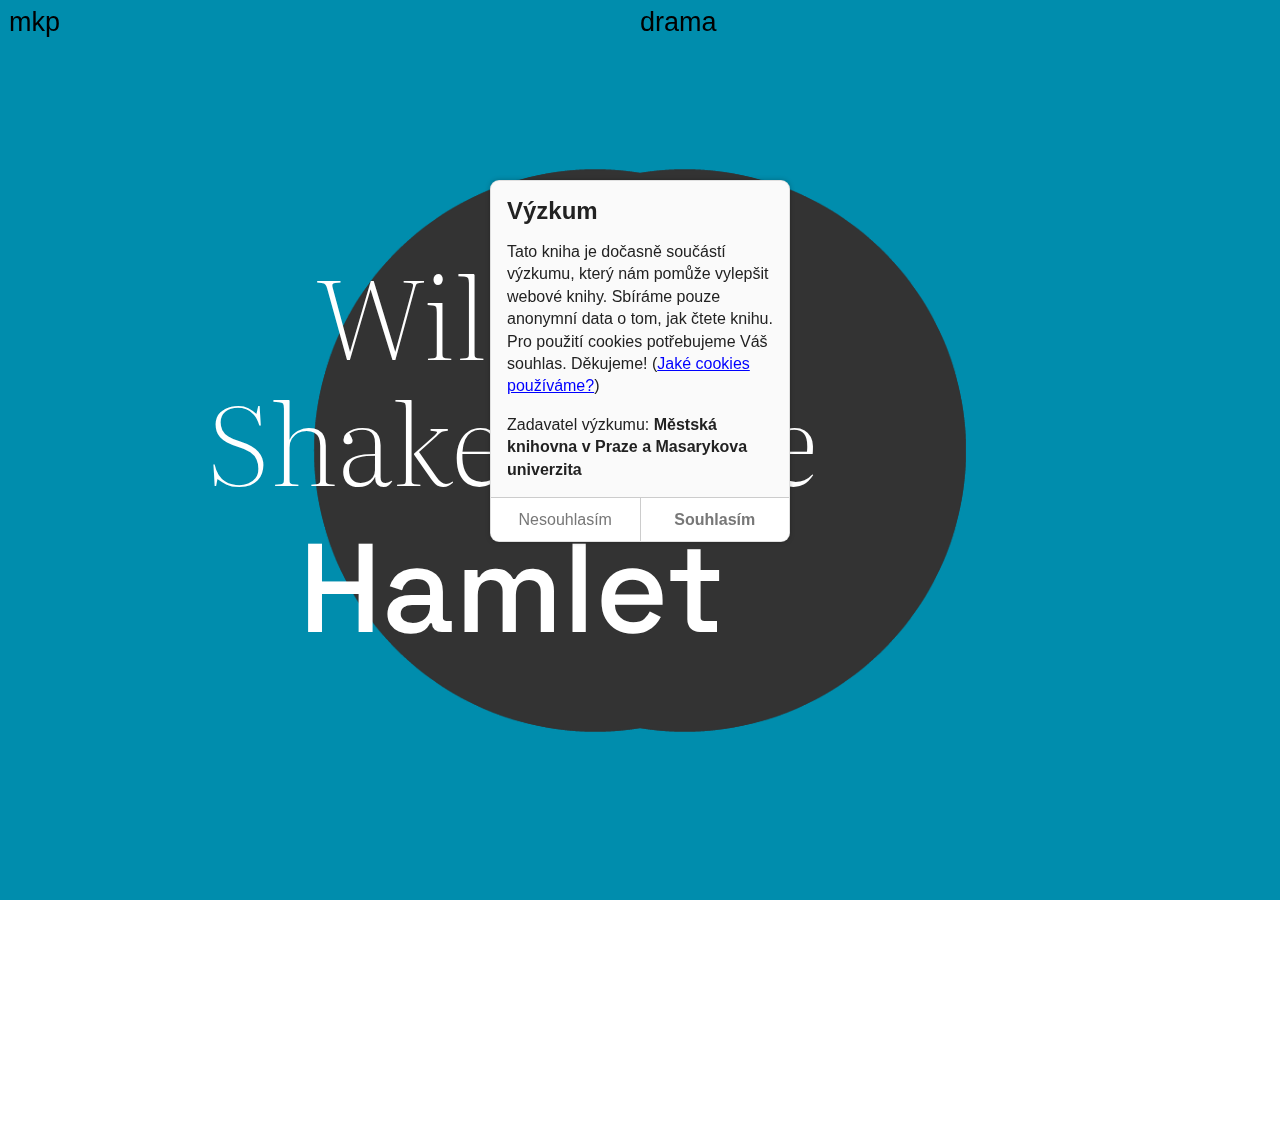
==== commit 99e08cb8: "Deploying to docs from @ books-are-next/shakespeare-hamlet@1185068e935f53ad1a5f0ccba039ba4304f50ec4 " ====
--- a/index.html
+++ b/index.html
@@ -7,7 +7,7 @@
     <meta name="apple-mobile-web-app-title" content="">
     <meta name="apple-mobile-web-app-capable" content="yes">
     <title>Hamlet</title>
-    <link rel="stylesheet" href="./style/style.min.css" media="screen" integrity="sha256-6IW2FcRDljtI4mdZJ3uWIySXg9w/r/V0s4v1+WlKrME=">
+    <link rel="stylesheet" href="./style/style.min.css" media="screen" integrity="sha256-cSpK/fmbRYX9k9toxeVMXZI2o3AxfXDMqSCMEZlDMsU=">
     <meta name="nb-research" content="Tato kniha je dočasně součástí výzkumu, který nám pomůže vylepšit webové knihy. Sbíráme pouze anonymní data o tom, jak čtete knihu. Pro použití cookies potřebujeme Váš souhlas. Děkujeme! (<a href='https://www.mlp.cz/cz/o-knihovne/cisla-dokumenty-povinne-informace/povinne-dostupne-informace/cookies/'>Jaké cookies používáme?</a>)">
     <meta name="nb-research-orgs" content="Městská knihovna v Praze a Masarykova univerzita">
     <meta name="nb-research-ga" content="UA-187132260-1">
@@ -46,7 +46,7 @@
     <link rel="prev" href="./index.html">
     <link rel="next" href="./promo.html">
     <link rel="self" href="index.html">
-    <meta name="nb-identifier" content="shakespeare-hamlet-75d4116">
+    <meta name="nb-identifier" content="shakespeare-hamlet-1185068">
     <meta name="nb-role" content="cover">
   </head>
   <body class="content-drama nb-role-cover nb-custom-style" data-nb-words="5" data-nb-chars="33">
--- a/style/style.min.css
+++ b/style/style.min.css
@@ -1,3 +1,3 @@
 @charset "UTF-8";@keyframes slide-from-left{0%{transform:translateX(-100px)}100%{transform:translateX(0)}}@keyframes pagination-slide-in{0%{transform:translateX(80px);opacity:0}100%{transform:translateX(0);opacity:1}}@keyframes pagination-slide-in-rev{0%{transform:translateX(-80px);opacity:0}100%{transform:translateX(0);opacity:1}}@keyframes slide-from-top{0%{transform:translateY(-100px)}100%{transform:translateY(0)}}@keyframes pulse-opacity{0%{opacity:.2}50%{opacity:.8}100%{opacity:.2}}@keyframes highlight{0%{background-color:var(--highlight-color)}100%{background-color:initial}}@keyframes fade-in{0%{opacity:0}100%{opacity:1}}@keyframes slide-up{0%{transform:translateY(30vh);opacity:0}100%{transform:translateY(0);opacity:1}}@keyframes pagination-bar-fade{0%{display:block;opacity:0}20%{display:block;opacity:.5}100%{display:block;opacity:0;display:none}}:root{--content-max-width:35rem;--content-margin-left:auto;--content-margin-right:auto;--content-font:Archivo, sans-serif;--heading-font:RightGrotesk, sans-serif;--heading-font-weight:normal;--base-font-size:18px;--font-size-ratio:1;--base-padding:16px;--small-padding:6px;--border-radius:6px;--border-radius-xl:9px;--ui-font:-apple-system, BlinkMacSystemFont, Segoe UI, Roboto, Helvetica, Arial, sans-serif, Apple Color Emoji, Segoe UI Emoji, Segoe UI Symbol;--ui-font-size:calc(16px * var(--font-size-ratio));font-size:calc(var(--base-font-size) * var(--font-size-ratio))}html{scroll-padding-top:100px}body{margin:0;background:var(--background);min-height:100vh}@media(min-width:990.1px){body.nb-controls-open{--margins:calc(
       100vw - 24rem - var(--content-max-width) - 2 * var(--base-padding)
-    );--content-margin-left:calc(var(--margins) / 2);--content-margin-right:auto}}body>[role=doc-toc]{display:none}main select{font-size:1rem;-webkit-appearance:none}.emoji{font-family:sans-serif}.scrollable-wrapper{height:100%;overflow:hidden}.scrollable{height:100%;padding-bottom:2rem;box-sizing:border-box;overflow-y:auto}.auto-cols{display:grid;grid-template-columns:auto auto;grid-gap:30px;align-items:end}.svg-icon{width:1.5em;height:auto;vertical-align:bottom;fill:var(--ui-c-text-shade)}body{--background:white;--transparent-background:rgba(255, 255, 255, 0);--text-color:black;--accent-color:#0033f8;--highlight-color:yellow;--link:blue;--visited:purple;--ui-c-bg:#fff;--ui-c-bg-shade:#fafafa;--ui-c-soft:#ccc;--ui-c-medium:#aaa;--ui-c-text-shade:#777;--ui-c-text:#222;--ui-box-shadow-color:rgba(0, 0, 0, 0.1);--ui-box-shadow:0 0 5px rgba(0, 0, 0, 0.25);--ui-inset-shadow:inset 0 0 4px rgba(0, 0, 0, 0.3);--ui-c-warning:red;--soft-border-color:rgba(0, 0, 0, 0.1);--ui-c-shadow:rgba(0, 0, 0, 0.5)}@media(prefers-color-scheme:dark){body{--background:#333;--transparent-background:#33333300;--text-color:#eee;--accent-color:#53c3ff;--highlight-color:#9b3200;--link:aqua;--visited:pink;--ui-c-bg:#444;--ui-c-bg-shade:#555;--ui-c-soft:#666;--ui-c-medium:#777;--ui-c-text-shade:#ddd;--ui-c-text:#eee;--ui-box-shadow-color:rgba(0, 0, 0, 0.2);--ui-box-shadow:0 0 5px rgba(0, 0, 0, 0.7);--ui-inset-shadow:inset 0 0 4px rgba(0, 0, 0, 0.7);--ui-c-warning:red;--soft-border-color:rgba(255, 255, 255, 0.1);--ui-c-shadow:rgba(255, 255, 255, 0.5)}}body.nb-color-scheme-light{--background:white;--transparent-background:rgba(255, 255, 255, 0);--text-color:black;--accent-color:#0033f8;--highlight-color:yellow;--link:blue;--visited:purple;--ui-c-bg:#fff;--ui-c-bg-shade:#fafafa;--ui-c-soft:#ccc;--ui-c-medium:#aaa;--ui-c-text-shade:#777;--ui-c-text:#222;--ui-box-shadow-color:rgba(0, 0, 0, 0.1);--ui-box-shadow:0 0 5px rgba(0, 0, 0, 0.25);--ui-inset-shadow:inset 0 0 4px rgba(0, 0, 0, 0.3);--ui-c-warning:red;--soft-border-color:rgba(0, 0, 0, 0.1);--ui-c-shadow:rgba(0, 0, 0, 0.5)}body.nb-color-scheme-dark{--background:#333;--transparent-background:#33333300;--text-color:#eee;--accent-color:#53c3ff;--highlight-color:#9b3200;--link:aqua;--visited:pink;--ui-c-bg:#444;--ui-c-bg-shade:#555;--ui-c-soft:#666;--ui-c-medium:#777;--ui-c-text-shade:#ddd;--ui-c-text:#eee;--ui-box-shadow-color:rgba(0, 0, 0, 0.2);--ui-box-shadow:0 0 5px rgba(0, 0, 0, 0.7);--ui-inset-shadow:inset 0 0 4px rgba(0, 0, 0, 0.7);--ui-c-warning:red;--soft-border-color:rgba(255, 255, 255, 0.1);--ui-c-shadow:rgba(255, 255, 255, 0.5)}body.nb-color-scheme-sepia{--background:#eccfb3;--transparent-background:rgba(236, 207, 179, 0);--text-color:#614429;--accent-color:#9a4c2d;--highlight-color:yellow;--link:#753115;--visited:#66525e;--ui-c-bg:#ffe5d0;--ui-c-bg-shade:#f5d8bc;--ui-c-soft:#dcbfa3;--ui-c-medium:#ba9d81;--ui-c-text-shade:#a18468;--ui-c-text:#4a2d12;--ui-box-shadow-color:rgba(62, 32, 7, 0.25);--ui-box-shadow:0 0 5px rgba(62, 32, 7, 0.25);--ui-inset-shadow:inset 0 0 4px rgba(62, 32, 7, 0.3);--ui-c-warning:red;--soft-border-color:rgba(62, 32, 7, 0.1);--ui-c-shadow:rgba(62, 32, 7, 0.5)}body{color:var(--text-color);background:var(--background)}body :link{color:var(--link)}body :visited{color:var(--visited)}.content{margin:0 var(--content-margin-right)0 var(--content-margin-left);max-width:var(--content-max-width);padding:calc(var(--base-padding) * 2)var(--base-padding)}body.nb-paginated main .begin-nav a[rel=prev],body.nb-paginated main .begin-nav a[rel=next],body.nb-paginated main .end-nav a[rel=prev],body.nb-paginated main .end-nav a[rel=next]{text-indent:-9999px}body.nb-paginated main .begin-nav a[rel=prev]:focus,body.nb-paginated main .begin-nav a[rel=next]:focus,body.nb-paginated main .end-nav a[rel=prev]:focus,body.nb-paginated main .end-nav a[rel=next]:focus{text-indent:0}body.nb-paginated-back .content,body.nb-paginated-forward .content{overflow:hidden}body.nb-paginated-back .content .visible,body.nb-paginated-forward .content .visible{animation:pagination-slide-in .3s}body.nb-paginated-back .content .visible{animation:pagination-slide-in-rev .3s}.nb-cropped .chunk{visibility:hidden}.nb-cropped .visible{visibility:visible;will-change:transform,opacity}.nb-paginated .step-forward{animation:pagination-slide-in .3s}.nb-paginated .step-back{animation:pagination-slide-in-rev .3s}main .idea:target{animation:highlight 3s ease-in-out}main .idea:target+dd{animation:highlight 3s ease-in-out}main .highlighted{animation:highlight .8s ease-in-out;will-change:background-color}main #chunk1:target,main #chunk1.highlighted,main #idea1:target,main #idea1.highlighted{animation:none}main #chapter-end{margin-bottom:100vh}main .begin-nav,main .end-nav{padding:var(--base-padding)0 10vh}main .begin-nav ul,main .begin-nav li,main .end-nav ul,main .end-nav li{display:block;margin:0;padding:0;list-style-type:none}main .begin-nav a[rel=index],main .end-nav a[rel=index]{display:none}main .begin-nav a[rel=prev],main .begin-nav a[rel=next],main .end-nav a[rel=prev],main .end-nav a[rel=next]{display:block}main .begin-nav a[rel=next],main .end-nav a[rel=next]{padding-top:5vh;padding-bottom:5vh}main p,main blockquote,main dl,main fieldset,main figure,main ul,main ol,main table,main li,main dd,main dt,main td,main th,main figcaption{font-family:var(--content-font);line-height:1.5;font-size:1rem}main button,main input,main select{font-family:var(--ui-font);font-size:.8rem}main h1,main h2,main h3,main h4,main h5,main h6{font-family:var(--heading-font);font-weight:var(--heading-font-weight);line-height:1.1;margin:1.5rem 0 .125rem}main h1{font-size:2rem}main h2{font-size:1.5rem}main h3{font-size:1.25rem}main h4{font-size:1.125rem}main h5{text-transform:uppercase;font-weight:700;font-size:1rem}main h6{text-transform:uppercase;font-size:1rem}main h1.hidden-title{display:none}main p,main blockquote,main dl,main ul,main ol{margin:0 0 .5rem}main table,main fieldset,main figure{margin:0 0 1rem}main ul,main ol{padding-left:1.125rem}main hr{margin:3rem 0;border:1px solid}main .button,main button{border:1px solid var(--ui-c-medium);background:var(--ui-c-soft);border-radius:var(--border-radius)}main img{max-width:100%}main .footnotes{display:none}main sup[id^=fnref]{vertical-align:baseline}main sup[id^=fnref]+sup[id^=fnref]::before{content:", ";vertical-align:baseline;font-family:var(--ui-font);font-size:.8rem;position:relative;top:-.3em;line-height:1}main sup[id^=fnref] a.footnote-ref{font-family:var(--ui-font);font-weight:700;text-indent:0;color:var(--ui-c-text-shade);vertical-align:baseline;padding:.5em .75em .4em;margin:0 -.75em;border-radius:.5em;line-height:1;text-decoration:none;font-size:.8em;position:relative;top:-.3em;color:var(--accent-color);overflow:hidden;white-space:nowrap}@media(hover){main sup[id^=fnref] a.footnote-ref:hover{background:var(--accent-color);color:var(--background)}}:root{--annotation-margin-top:-0.8em;--annotation-color:black;--annotation-highlight:#ffa}main .annotation,.footnote-content .annotation,.annotation-styles .annotation{display:inline;padding:.1rem .125rem;margin:0 -.125rem;color:var(--annotation-color);background:var(--annotation-highlight);border-radius:3px}main .annotation__head,.footnote-content .annotation__head,.annotation-styles .annotation__head{color:inherit;content:"‼️";background:0 0;font-size:.8em;position:absolute;opacity:.7;line-height:1;border-radius:4px 4px 0 0;cursor:pointer;margin:var(--annotation-margin-top)0 0 -.7rem;padding:.5rem;text-indent:0;font-style:normal;transition:transform .2s ease-out;will-change:transform}@media(hover){main .annotation__head:hover,.footnote-content .annotation__head:hover,.annotation-styles .annotation__head:hover{transform:scale(1.2)}}main .annotation__head::after,.footnote-content .annotation__head::after,.annotation-styles .annotation__head::after{content:attr(data-note);font-size:.8em;margin:-.1rem 0 0 .1rem;position:absolute;white-space:nowrap}.nb-ui-big-title{font-size:calc(1.5 * var(--ui-font-size));margin:calc(var(--base-padding)/2)0}.nb-ui-title{font-size:var(--ui-font-size);font-weight:600}.nb-ui-blank{font-style:italic;color:var(--ui-c-medium)}.nb-ui-note{font-size:calc(.8 * var(--ui-font-size));margin-bottom:0}.dot-select{opacity:.7;cursor:pointer}.dot-select.dot-selected{opacity:1}.button-zero-bar{height:0;margin:-1rem .5rem 1rem}.button-zero-bar--bottom{margin-bottom:3rem}.button-zero-bar--single-button{display:flex;flex-direction:row-reverse}.button-zero-bar--two-buttons{display:grid;grid-template-columns:2rem 1fr 2rem;align-items:start}.button-zero-bar--two-buttons .round-button:last-child{grid-column:3}.round-button{display:block;width:2rem;height:2rem;border-radius:1.5rem;border:none;cursor:pointer;color:var(--ui-c-bg);background-color:var(--accent-color);box-shadow:2px 2px 5px rgba(0,0,0,.2);transition:.3s ease-in;will-change:box-shadow,transform}.round-button .svg-icon{width:1.25rem;fill:var(--ui-c-bg)}@media(hover){.round-button:hover{transform:translateY(-3px);box-shadow:4px 4px 5px rgba(0,0,0,.4)}}.round-button--warning{background-color:var(--ui-c-warning)}.nb-annotations{font-family:var(--ui-font);font-size:var(--ui-font-size)}.nb-annotations .annotation-buttons{position:fixed;top:0;left:0;right:0;z-index:5001;will-change:transform;animation:slide-from-top .2s ease-out}.nb-annotations .annotation-buttons .button-wrapper{padding:calc(var(--base-padding)/2);text-align:center}.nb-annotations .annotation-buttons .action-button,.nb-annotations .annotation-buttons .style-button{display:inline-block;margin-right:calc(var(--base-padding)/2);margin-bottom:calc(var(--base-padding)/2);position:relative;cursor:pointer;transform-origin:50% 50%;transition:.2s ease-in;will-change:transform;text-align:center;width:2.5rem;height:2.5rem;line-height:2.5rem;font-size:1.5rem;box-sizing:border-box;border:1px solid var(--ui-c-soft);font-family:var(--content-font);vertical-align:top;font-weight:700;color:var(--ui-c-text);background:var(--ui-c-bg);box-shadow:var(--ui-box-shadow);border-radius:var(--border-radius)}@media(hover){.nb-annotations .annotation-buttons .action-button:hover,.nb-annotations .annotation-buttons .style-button:hover{transform:scale(1.1)}}.nb-annotations .annotation-buttons .action-button:last-child,.nb-annotations .annotation-buttons .style-button:last-child{margin-right:0}.nb-annotations .annotation-buttons .style-button{color:var(--annotation-color);background:var(--annotation-highlight)}.nb-annotations .annotation-buttons.annotation-buttons--new .quick-note::after{content:"…";position:absolute;right:0;bottom:0;left:0;font-size:80%;line-height:1.4rem;opacity:.3;text-align:center}.nb-annotations .annotation-detail{position:fixed;left:calc(var(--base-padding)/2);bottom:calc(var(--base-padding)/2);right:calc(var(--base-padding)/2);z-index:1501;box-sizing:border-box}@media screen and (min-width:432px){.nb-annotations .annotation-buttons .button-wrapper{text-align:left}.nb-annotations .annotation-detail{right:auto;min-width:24rem}}.nb-annotations .annotation-detail__note{min-height:4rem;padding:.5rem;background:var(--ui-c-bg);border-radius:var(--border-radius);box-shadow:var(--ui-inset-shadow);max-height:6rem;overflow-x:hidden;overflow-y:auto}.nb-annotations .annotation-detail__tools{display:flex;flex-direction:row-reverse;padding:.5rem;background:var(--ui-c-bg-shade)}.nb-annotations .annotation-detail__close,.nb-annotations .annotation-detail__destroy{font-size:1.5rem;width:2rem;text-indent:9999px;border:none;background-color:initial;background-position:100%;background-repeat:no-repeat;background-size:contain;white-space:nowrap;box-sizing:border-box;overflow:hidden;cursor:pointer;transition:.2s ease-in;will-change:transform;transform-origin:50% 50%}@media(hover){.nb-annotations .annotation-detail__close:hover,.nb-annotations .annotation-detail__destroy:hover{transform:scale(1.1)}}.nb-annotations .annotation-detail__close{margin-left:auto;background-image:url("data:image/svg+xml;utf8,<svg xmlns='http://www.w3.org/2000/svg' width='24' height='24' viewBox='0 0 24 24'><path fill='none' d='M0 0h24v24H0V0z'/><path d='M12 2C6.48 2 2 6.48 2 12s4.48 10 10 10 10-4.48 10-10S17.52 2 12 2zm0 18c-4.41 0-8-3.59-8-8s3.59-8 8-8 8 3.59 8 8-3.59 8-8 8zm4.59-12.42L10 14.17l-2.59-2.58L6 13l4 4 8-8z' fill='green' /></svg>")}.nb-annotations .annotation-detail__destroy{color:var(--ui-c-warning);background-position:0;background-image:url("data:image/svg+xml;utf8,%3Csvg viewBox=%224 0 16 24%22 width=%2224%22 height=%2224%22 xmlns=%22http://www.w3.org/2000/svg%22%3E%3Cpath d=%22M19 4H15.5l-1-1h-5l-1 1H5V6H19V4zM5.979 7.967 6 19c0 1.1.9 2 2 2h8C17.1 21 18 20.1 18 19L17.979 7.967h-12z%22 fill=%22red%22/%3E%3C/svg%3E")}.nb-desk{font-family:var(--ui-font);padding:var(--base-padding)calc(2 * var(--base-padding));overflow-y:auto}@media screen and (max-width:400px){.nb-desk{padding:var(--base-padding)}}.nb-desk .nb-desk__show-all-toggle{display:block;padding:calc(var(--base-padding)/2)0;text-align:right}.nb-desk h2{margin:0 0 calc(var(--ui-font-size)/2)}.nb-desk .nb-desk__chapter .desk__list{max-width:35rem;margin-bottom:1rem}.nb-desk .nb-desk__chapter .desk__list__detail{margin-bottom:1rem}.nb-desk .nb-desk__chapter .desk__notes{margin-bottom:1rem}.nb-desk .nb-desk__chapter .title-bar{grid-column:1/-1;padding:calc(var(--base-padding)/2)0;cursor:pointer;font-weight:700}.nb-desk .nb-desk__chapter .title-bar.title-bar--collapsed{border-bottom:1px solid var(--ui-c-soft)}.nb-desk .nb-desk__count{display:inline-block;font-size:70%;background:var(--ui-c-bg-shade);padding:3px 5px;margin-left:calc(var(--base-padding)/2);border-radius:var(--ui-font-size)}.nb-desk .desk__content-box{box-shadow:var(--ui-box-shadow);margin-bottom:var(--base-padding);border-radius:var(--border-radius-xl)}.nb-desk .desk__content-box--editing{box-shadow:var(--ui-inset-shadow)}.nb-desk .desk__content-box__buttons{height:1rem;margin-bottom:2rem}.nb-desk .desk__annotation{position:relative;margin-bottom:1rem}.nb-desk .desk__annotation--box{padding:calc(var(--base-padding)/2);box-shadow:var(--ui-box-shadow);border-radius:var(--border-radius)}.nb-desk .desk-annotation-wrapper{font-family:var(--content-font);color:var(--ui-c-text-shade)}.nb-desk .annotation__head{display:none}.nb-desk .annotation__symbol{display:block;margin-top:-.25em;font-family:var(--content-font);padding-bottom:.25em}.nb-desk .annotation__name{font-family:var(--ui-font);padding-left:.25em}.nb-desk .annotation{display:inline;padding:.1rem .125rem;margin:0 -.125rem;border-radius:3px;background-color:var(--ui-c-bg-shade)}.nb-desk .annotation[data-hl=this]{color:var(--annotation-color);background:var(--annotation-highlight)}.nb-desk .desk__note-wrapper{padding:calc(var(--base-padding)/2);box-shadow:var(--ui-box-shadow);border-radius:var(--border-radius)}.nb-desk .desk__note-editor{box-shadow:var(--ui-inset-shadow);border-radius:var(--border-radius)}.nb-desk .desk__note-editor__input{border:none;padding:calc(var(--base-padding)/2);border-radius:var(--border-radius);min-height:4rem;box-sizing:border-box}.desk__annotation__note{font-family:calc(var(--ui-font-size) * .8);border-top:1px solid var(--accent-color);padding-top:calc(var(--base-padding)/2);margin-top:calc(var(--base-padding)/2)}.nb-navigation nav{font-size:var(--ui-font-size)}.nb-navigation nav .nav-bar{--height:6px;display:block;position:fixed;left:var(--base-padding);bottom:0;width:calc(100vw - 2 * var(--base-padding));border-right:1px solid var(--ui-c-shadow);height:var(--height);margin:0;list-style-type:none;box-sizing:border-box}.nb-navigation nav .nav-bar .nav-bar__overlay{position:absolute;bottom:0;left:0;width:100%;height:30px;background:linear-gradient(to bottom,var(--transparent-background) 0%,var(--background) 100%)}.nb-navigation nav .nav-bar .chapter{display:block;border-left:1px solid var(--ui-c-shadow);list-style-type:none;position:absolute;top:0;z-index:1011;height:var(--height);margin:0;box-sizing:border-box;white-space:nowrap;overflow:hidden}.nb-navigation nav .nav-bar .info{visibility:hidden}.nb-navigation nav .nav-bar .pointer{display:block;list-style-type:none;position:absolute;bottom:0;left:0;height:2px;width:0;z-index:1010;background:var(--accent-color)}.nb-navigation nav .top-bar{display:none;font-family:var(--content-font);font-size:var(--ui-font-size);position:absolute;top:0;left:0;right:0;overflow:hidden}.nb-navigation nav .top-bar p.info{font-family:var(--heading-font);font-weight:var(--heading-font-weight);max-width:var(--content-max-width);padding:calc(var(--base-padding))var(--base-padding);margin:0 var(--content-margin-right)0 var(--content-margin-left)}.nb-navigation nav .top-bar p.info a{color:var(--text-color);text-decoration:none}.nb-navigation nav .top-bar p.info .chapter{display:none}.nb-navigation nav .top-bar .fixed p.info .chapter{display:inline-block}.nb-navigation nav .next,.nb-navigation nav .prev{display:none}.nb-navigation nav .button-navigation{pointer-events:none}.nb-navigation nav .button-navigation .back-button,.nb-navigation nav .button-navigation .forward-button{pointer-events:none;position:fixed;opacity:.25;z-index:900;left:2px;top:25vh;line-height:25vh;text-align:center;width:calc(5vw + 24px);height:50vh}.nb-navigation nav .button-navigation .forward-button{left:auto;right:2px}@media screen and (max-width:990px){.nb-navigation nav .button-navigation .back-button{text-align:left}.nb-navigation nav .button-navigation .forward-button{text-align:right}}@media screen and (max-width:432px){.nb-navigation nav .button-navigation .back-button svg{margin-left:-.5em}.nb-navigation nav .button-navigation .forward-button svg{margin-right:-.5em}}.nb-role-cover .nb-navigation nav .button-navigation .back-button,.nb-role-break .nb-navigation nav .button-navigation .back-button{display:none}.nb-role-cover .nb-navigation nav .button-navigation .forward-button,.nb-role-break .nb-navigation nav .button-navigation .forward-button{top:0;left:0;right:0;width:100vw;height:100vh}.nb-role-cover .nb-navigation nav .button-navigation .forward-button svg,.nb-role-break .nb-navigation nav .button-navigation .forward-button svg{display:none}.nb-role-break .nb-navigation nav .button-navigation .back-button svg,.nb-role-break .nb-navigation nav .button-navigation .forward-button svg{display:none}.nb-progress{font-family:var(--ui-font);font-size:var(--ui-font-size)}.nb-progress .current-position{z-index:1020;border:none;background:0 0;display:block;font-size:calc(var(--ui-font-size) * .8);font-family:var(--ui-font);text-align:right}.nb-progress .current-position--display{position:fixed;right:0;bottom:0;margin:0;padding:8px calc(var(--base-padding) - 1px);opacity:.5;pointer-events:none}.nb-progress .current-position--config{display:flex;text-align:left}.nb-progress .current-position--config label{display:block;margin-right:1rem;text-indent:-1rem;padding-left:1rem}.nb-progress .progress--collapsed{margin:0 0 var(--base-padding)var(--base-padding);float:right}.nb-progress.turn-to{margin:var(--ui-font-size)0;padding-bottom:var(--ui-font-size);border:1px solid var(--ui-c-soft);border-radius:var(--border-radius);padding:var(--base-padding)}.nb-progress.turn-to h3{margin-top:0}.nb-progress.turn-to .progress{display:flex}.nb-progress.turn-to select{max-width:100%;font-size:1rem;padding:0 .25rem}.nb-progress .progress__idea,.nb-progress .progress__chapter{display:block;font-family:var(--ui-font);flex-grow:0;flex-shrink:1;padding-right:.5rem}.nb-progress .progress__chapter{max-width:40%}.nb-seq-return{font-family:var(--ui-font);font-size:var(--ui-font-size);position:fixed;bottom:calc(1.75 * var(--base-padding));right:var(--base-padding);max-width:calc(100vw - 2 * var(--base-padding));animation:slide-up .2s ease-out;z-index:4000;min-height:1.5rem}.nb-seq-return .seq-text{padding:calc(var(--base-padding)/2)}.nb-seq-return .seq-return-toggle{font-family:var(--ui-font);display:block;min-width:1.5rem;height:1.5rem;line-height:1.5rem;text-align:center;float:right;padding:.25rem;cursor:pointer;opacity:.5}@media(hover){.nb-seq-return .seq-return-toggle:hover{opacity:1}}.nb-seq-return .seq-return{margin:0 auto;background:var(--ui-c-bg-shade);border:1px solid var(--ui-c-soft);border-radius:var(--border-radius-xl);overflow:hidden;box-shadow:var(--ui-box-shadow)}.nb-seq-return p,.nb-seq-return .seq-buttons a{font-size:calc(var(--ui-font-size) * .8);padding:calc(var(--base-padding)/2);margin:0;line-height:1.4;cursor:pointer}.nb-seq-return .close{float:right;padding:calc(var(--base-padding)/2);cursor:pointer}.nb-seq-return .seq-buttons{display:flex;border-top:1px solid var(--ui-c-soft)}.nb-seq-return .seq-buttons:first-child{border:none}.nb-seq-return .seq-buttons a{background:var(--ui-c-bg);white-space:nowrap;border:solid var(--ui-c-soft);border-width:0 1px 0 0;flex:1 1;text-align:center;text-decoration:none;color:var(--ui-c-text-shade)}.nb-seq-return .seq-buttons a:last-child{border-right:0}.nb-peeks{font-family:var(--ui-font);font-size:var(--ui-font-size);position:fixed;z-index:1205;bottom:0;left:0;right:0}.nb-peeks .peeks{max-height:60vh;margin:0 var(--content-margin-right)0 var(--content-margin-left);max-width:calc(var(--content-max-width) + 2 * var(--base-padding))}.nb-peeks .peeks .peek{position:relative;box-sizing:border-box;border:1px solid var(--ui-c-soft);border-radius:var(--border-radius)var(--border-radius)0 0;box-shadow:var(--ui-box-shadow);overflow:hidden;transition:bottom .2s ease-out;animation:slide-up .2s ease-out;display:none}.nb-peeks .peeks .peek .peek-content{padding:4rem 1rem 2rem;max-height:calc(60vh - 6rem);background:var(--ui-c-bg);overflow-y:scroll;-webkit-overflow-scrolling:touch}.nb-peeks .peeks .peek .peek-head{position:absolute;display:flex;top:0;left:0;right:0;height:2rem;line-height:2rem;text-align:left;border-bottom:1px solid var(--ui-c-soft);z-index:1210}.nb-peeks .peeks .peek .peek-head .peek-info{flex-grow:1;padding:0 var(--base-padding)}.nb-peeks .peeks .peek .peek-head .peek-info p{margin:0;line-height:2rem}.nb-peeks .peeks .peek .peek-head .peek-close{display:block;width:3rem;height:2rem;font-size:var(--ui-font-size);border:none;color:var(--ui-c-text);background:0 0;cursor:pointer;text-align:center}.nb-peeks .peeks .peek:nth-last-child(3),.nb-peeks .peeks .peek:nth-last-child(2){display:block;height:2vh;margin-bottom:-1vh;background:var(--ui-c-bg-shade)}.nb-peeks .peeks .peek:nth-last-child(3) .peek-head,.nb-peeks .peeks .peek:nth-last-child(3) .peek-content,.nb-peeks .peeks .peek:nth-last-child(2) .peek-head,.nb-peeks .peeks .peek:nth-last-child(2) .peek-content{display:none}.nb-peeks .peeks .peek:last-child{display:block;height:auto;margin-bottom:0}.nb-peeks .peeks .footnote-backref{display:none}.nb-toc{padding-bottom:calc(4 * var(--base-padding))}@media screen and (max-width:400px){.nb-toc{padding:var(--base-padding)}}.nb-toc h1{padding:var(--base-padding)calc(2 * var(--base-padding))}.nb-toc ul,.nb-toc ol{font-size:1rem;font-family:var(--content-font);padding:0;border:solid var(--ui-c-soft);border-width:1px 0}.nb-toc ul li,.nb-toc ol li{padding:.5rem var(--base-padding).5rem calc(2 * var(--base-padding));border-bottom:1px solid var(--ui-c-soft)}.nb-toc ul li:last-child,.nb-toc ol li:last-child{border-bottom:none}.nb-toc ul ul,.nb-toc ul ol,.nb-toc ol ul,.nb-toc ol ol{margin:.5rem calc(-1 * var(--base-padding))0 0;padding-left:2rem;border-width:1px 0 0}.nb-toc ul ul li,.nb-toc ul ol li,.nb-toc ol ul li,.nb-toc ol ol li{padding-left:0}.nb-toc ul ul li:last-child,.nb-toc ul ol li:last-child,.nb-toc ol ul li:last-child,.nb-toc ol ol li:last-child{padding-bottom:0}.nb-toc ul{padding-left:0}.nb-toc ul>li{list-style-type:none}.nb-toc .current-chapter{color:var(--accent-color)}.nb-toc .toggle{display:block;float:right;cursor:pointer;margin-top:-.1rem;padding:0;border:none;background:0 0;color:var(--ui-c-text);font-size:1rem;clear:both}.nb-toc li.folded ol,.nb-toc li.folded ul{display:none}.nb-toc-other{font-size:1rem;padding:0 calc(2 * var(--base-padding))var(--base-padding)}.nb-toc a,.nb-toc-other a{font-weight:700;color:var(--text-color);text-decoration:none}@media(hover){.nb-toc a:hover,.nb-toc-other a:hover{text-decoration:underline}}.nb-toc .headings-toc a,.nb-toc-other .headings-toc a{font-weight:400}.nb-toc-other{font-family:var(--content-font)}.nb-controls{font-family:var(--ui-font);font-size:var(--ui-font-size);color:var(--ui-c-text)}.nb-controls .button{color:var(--accent-color);padding:var(--small-padding);font-size:calc(var(--ui-font-size) * .9);box-shadow:var(--ui-box-shadow);border:none;border-radius:var(--border-radius);background:var(--ui-c-bg);line-height:1.6;cursor:pointer}.nb-controls .button.button-primary{color:var(--ui-c-bg);background-color:var(--accent-color)}.nb-controls .button.button-primary .svg-icon{fill:var(--ui-c-bg)}.nb-controls .icon-link{font-size:var(--ui-font-size);font-weight:400;cursor:pointer;color:var(--accent-color);margin:0 1rem;white-space:nowrap;line-height:1.5}.nb-controls .icon-link svg{fill:var(--accent-color)}@media(hover){.nb-controls .icon-link:hover{text-decoration:none}}.nb-controls .controls-launcher{display:flex;position:fixed;top:0;right:0;z-index:2000;cursor:pointer}.nb-controls .controls-launcher div{display:none}@media(hover){.nb-controls .controls-launcher div{display:block;opacity:0}.nb-controls .controls-launcher:hover div{opacity:.25}}.nb-controls .controls-launcher div{height:48px;line-height:48px;margin-left:var(--base-padding);padding-left:var(--base-padding);padding-right:var(--base-padding);text-align:right}.nb-controls .controls-launcher div:last-child{opacity:.5;display:block}@media(hover){.nb-controls .controls-launcher div:hover{opacity:1}}.nb-controls .controls-launcher div .svg-icon{vertical-align:middle}.nb-controls .control{display:grid;grid-template-rows:calc(3 * var(--ui-font-size))1fr;height:100%;position:fixed;z-index:5000;top:0;right:0;bottom:0;background:var(--ui-c-bg);width:24rem;max-width:100vw;box-sizing:border-box;box-shadow:var(--ui-box-shadow);transition:top .2s ease-out;animation:slide-from-top .2s ease-out;font-size:var(--ui-font-size)}@media(max-width:990px){.nb-controls .control{left:0;width:auto}}.nb-controls .control .control-bar{display:flex;grid-row:1;width:24rem;max-width:100vw;box-shadow:rgba(0,0,0,.3)-3px 0 4px inset;background:var(--ui-c-bg-shade);overflow:hidden}@media(max-width:990px){.nb-controls .control .control-bar{width:100vw}}.nb-controls .control .control-bar .tab{display:block;height:100%;flex-grow:1;min-width:0;padding:0 var(--base-padding);line-height:3.5;box-sizing:border-box;font-size:calc(var(--ui-font-size) * .9);cursor:pointer;text-overflow:ellipsis;text-align:center;white-space:nowrap;overflow:hidden}.nb-controls .control .control-bar .tab--selected{box-shadow:var(--ui-box-shadow);background:var(--ui-c-bg);color:var(--accent-color)}.nb-controls .control .control-bar .close{display:block;position:relative;box-sizing:border-box;width:calc(var(--ui-font-size) * 3);cursor:pointer}.nb-controls .control .control-bar .close span{display:block;position:absolute;top:calc(var(--base-padding)/2);right:calc(var(--base-padding)/2);bottom:calc(var(--base-padding)/2);left:calc(var(--base-padding)/2);padding:calc(var(--base-padding)/4);box-shadow:var(--ui-box-shadow);border-radius:var(--border-radius);background:var(--ui-c-bg);text-align:center;line-height:var(--ui-font-size)}.nb-controls .control .control-bar .close svg{display:block;width:100%;fill:var(--ui-c-text)}.nb-controls .control .control__opened{grid-row:2;display:flex;flex-direction:column;position:relative;box-sizing:border-box;overflow:hidden}.nb-controls .control .control__details{display:flex;align-self:end;z-index:1;width:100%;box-sizing:border-box;box-shadow:0 0 40px var(--ui-c-bg),0 0 40px var(--ui-c-bg),0 0 40px var(--ui-c-bg);background:var(--ui-c-bg);padding:calc(var(--base-padding) * 2);font-size:calc(var(--ui-font-size) * .8)}.nb-controls .control .control__details.show-tips{padding-bottom:0}.nb-controls .control .control__details>div{flex:1;margin-right:var(--ui-font-size)}.nb-controls .control .control__details>div:last-child{margin-right:0}.nb-controls .control .control__details p{margin:0}.nb-controls .control .control__details h3{font-size:calc(var(--ui-font-size) * .8);margin:0}.nb-options{font-size:var(--ui-font-size)}.nb-options .explanation{margin-top:-.5rem;font-size:calc(var(--ui-font-size) * .8);grid-column:1/-1}.nb-options .options-wrapper{display:grid;grid-gap:var(--base-padding);margin:var(--base-padding)calc(2 * var(--base-padding))}@media screen and (max-width:400px){.nb-options .options-wrapper{margin:var(--base-padding)}}.nb-options .cell__title{margin-bottom:calc(var(--ui-font-size)/2)}.nb-options .color-scheme-select{display:grid;grid-template-columns:repeat(4,auto);gap:var(--ui-font-size)}.nb-options .font-size-slider{font-size:24px;line-height:36px;box-sizing:border-box;position:fixed;left:50%;top:50%;width:320px;margin-left:-160px;margin-top:-33vh;background:var(--ui-c-bg);border:1px solid var(--ui-c-soft);padding:24px;border-radius:var(--border-radius);box-shadow:var(--ui-box-shadow);z-index:1;display:none}.nb-options .font-size-slider .enlarge-font-size,.nb-options .font-size-slider .shrink-font-size{color:var(--ui-c-text);vertical-align:top}.nb-options .font-size-slider .enlarge-font-size{font-size:32px;line-height:28px;width:38px;height:38px}.nb-options .font-size-slider .shrink-font-size{font-size:16px;line-height:22px;width:38px;height:38px}.nb-options .font-size-slider .set-font-size{margin:0 24px}.nb-options .font-size-slider.font-size-slider--show{display:block}.nb-options .font-size-slider .font-size-slider__close{display:block;position:relative;z-index:1;float:right;margin:-24px -24px -24px 12px;padding:var(--base-padding);cursor:pointer}.nb-options .font-size-slider p{font-size:24px;line-height:36px;margin:12px 0;text-align:center;clear:right}.nb-options .font-size-slider small,.nb-options .font-size-slider input,.nb-options .font-size-slider big{margin:0 12px 0 0;line-height:24px}.nb-options .font-size-slider big,.nb-options .font-size-slider small{display:inline-block;line-height:24px}.nb-options .font-size-slider .val{font-weight:400;color:var(--ui-c-medium)}.nb-options .annotation-styles .styles{line-height:2}.nb-options .annotation-styles .style{display:inline-block;padding:0 var(--small-padding);margin:0 var(--small-padding)var(--small-padding)0;border:1px solid transparent;border-radius:var(--border-radius);box-shadow:var(--ui-box-shadow);color:#000;cursor:pointer}.nb-options .annotation-styles .style.style-edited{border:1px solid var(--accent-color)}.nb-options .annotation-styles .style .quick{padding-left:.5em;opacity:.5}.nb-options .annotation-styles .style-editor{box-shadow:var(--ui-inset-shadow);padding:var(--base-padding);border-radius:var(--border-radius)}.nb-options .annotation-styles .style-editor input{font-size:var(--ui-font-size);line-height:var(--ui-font-size);height:var(--ui-font-size);padding:var(--small-padding);display:inline-block;vertical-align:top}.nb-options .annotation-styles .style-editor .color-select{display:flex;height:42px;line-height:42px;cursor:pointer;border:1px solid var(--ui-c-soft);border-radius:var(--border-radius);margin:var(--base-padding)0}.nb-options .annotation-styles .style-editor .color-select div{flex:1;text-align:center}.nb-onboarding .onboarding-opener{z-index:1;position:fixed;top:60px;right:var(--base-padding);box-sizing:border-box;margin-left:var(--base-padding);border:1px solid var(--soft-border-color);box-shadow:var(--ui-box-shadow);border-radius:var(--border-radius-xl);font-family:var(--ui-font);font-size:calc(var(--ui-font-size) * .9);line-height:1.4}.nb-onboarding .onboarding-opener .onboarding-opener-bubble{position:relative;margin:0 0 0 auto;max-width:14rem;background:var(--ui-c-bg-shade);color:var(--text-color);border-radius:var(--border-radius-xl)}.nb-onboarding .onboarding-opener .onboarding-opener-bubble:after{content:"";position:absolute;top:-8px;right:var(--border-radius-xl);background-color:var(--ui-c-bg-shade);box-shadow:3px -3px 2px 0 var(--ui-box-shadow-color);content:" ";display:block;height:16px;width:16px;transform:rotate(-45deg)}.nb-onboarding .onboarding-opener .onboarding-opener-bubble .onboarding-opener-intro{padding:var(--base-padding)}.nb-onboarding .onboarding-opener .onboarding-opener-bubble .onboarding-opener-close{cursor:pointer;float:right;padding:var(--base-padding);margin:calc(-1.5 * var(--base-padding))calc(-1.5 * var(--base-padding))0 0;text-align:right;color:var(--text-color)}.nb-onboarding .onboarding-opener .onboarding-opener-bubble .onboarding-opener-open{display:block;text-align:right;margin-top:var(--base-padding);text-decoration:underline}.nb-onboarding .onboarding-opener .buttons{display:flex;border-top:1px solid var(--ui-c-soft);overflow:hidden;border-radius:0 0 var(--border-radius-xl)var(--border-radius-xl)}.nb-onboarding .onboarding-opener .buttons a{padding:calc(var(--base-padding)/2);margin:0;line-height:1.4;cursor:pointer}.nb-onboarding .onboarding-opener .buttons:first-child{border:none}.nb-onboarding .onboarding-opener .buttons a{background:var(--ui-c-bg);white-space:nowrap;border:solid var(--ui-c-soft);border-width:0 1px 0 0;flex:1 1;text-align:center;text-decoration:none;color:var(--ui-c-text-shade)}.nb-onboarding .onboarding-opener .buttons a:last-child{border-right:0}.nb-onboarding .onboarding-overlay{position:fixed;top:0;bottom:0;left:0;right:0;background:var(--ui-c-bg-shade);opacity:.75;-webkit-backdrop-filter:blur(10px);backdrop-filter:blur(10px);z-index:6000}.nb-onboarding .onboarding{font-family:var(--ui-font);font-size:var(--ui-font-size);z-index:6000;position:fixed;top:var(--base-padding);bottom:var(--base-padding);left:var(--base-padding);right:var(--base-padding);border-radius:var(--border-radius-xl);background:var(--ui-c-bg);padding:var(--base-padding);overflow:auto;animation:fade-in .4s ease-in}@media only screen and (min-width:760px){.nb-onboarding .onboarding{bottom:25vh;left:50%;top:auto;right:auto;width:20rem;margin-left:-10rem}}.nb-onboarding h2{margin:0;align-self:end}.nb-onboarding .onboarding__card{display:grid;height:100%;grid-template-rows:1fr 2fr 1fr;align-items:center;grid-gap:var(--base-padding);max-width:calc(16 * var(--ui-font-size));margin:0 auto}.nb-onboarding .onboarding__card svg{display:block;width:100%}@media only screen and (min-width:760px){.nb-onboarding .onboarding__card{height:auto}}.nb-onboarding .onboarding__content{display:grid;grid-template-columns:1fr 2fr;align-items:start;grid-gap:var(--base-padding)}@media only screen and (min-aspect-ratio:3/2) and (max-width:700px){.nb-onboarding .onboarding__card{max-width:none}.nb-onboarding .onboarding__content{display:block;height:calc(4 * var(--ui-font-size))}.nb-onboarding svg{float:left;width:10vw;margin-right:var(--base-padding)}}.nb-onboarding .onboarding__controls{align-self:end}.nb-onboarding .tip p:first-child{margin-top:0}.nb-onboarding .close{display:block;float:right;font-size:var(--ui-font-size);padding:var(--base-padding);margin:calc(-1.5 * var(--base-padding))calc(-1.5 * var(--base-padding))0 -2rem;border:none;background:0 0;cursor:pointer;text-align:right}.nb-onboarding .close svg{width:calc(2 * var(--ui-font-size))}.nb-onboarding .onboarding__controls__button,.nb-onboarding .onboarding__controls__back-button{line-height:calc(3.5 * var(--ui-font-size));height:calc(3.5 * var(--ui-font-size));cursor:pointer;user-select:none}.nb-onboarding .onboarding__controls__back-button{float:left;color:#9a4663;font-size:calc(2 * var(--ui-font-size))}.nb-onboarding .onboarding__controls__button{width:calc(9.5 * var(--ui-font-size));margin:0 auto;border-radius:var(--border-radius);background:#9a4663;color:#fff6de;text-align:center}.nb-onboarding .dots{user-select:none;margin:var(--base-padding)auto 0;text-align:center}.nb-onboarding .dots span{color:#9a4663;line-height:10px;display:inline-block;height:10px;opacity:.5;transform:scale(.5);transition:transform .3s ease-out;will-change:transform;margin-right:12px;cursor:pointer}.nb-onboarding .dots span:last-child{margin-right:0}.nb-onboarding .dots span.current{line-height:10px;opacity:1;transform:scale(.8)}._nb-research{position:fixed;top:20vh;left:50vw;box-sizing:border-box;width:300px;margin-left:-150px;font-family:var(--ui-font);font-size:var(--ui-font-size);background:var(--ui-c-bg-shade);color:var(--ui-c-text);border:1px solid var(--soft-border-color);border-radius:var(--border-radius-xl);box-shadow:var(--ui-box-shadow);overflow:hidden;z-index:4000}._nb-research p{line-height:1.4}._nb-research .plea{max-height:30vh;overflow-y:auto}._nb-research h2,._nb-research p{margin:var(--ui-font-size)}._nb-research .agree{font-weight:700}._nb-research .buttons{display:flex;border-top:1px solid var(--ui-c-soft)}._nb-research .buttons a{padding:calc(var(--base-padding)/2);margin:0;line-height:1.7;cursor:pointer}._nb-research .buttons:first-child{border:none}._nb-research .buttons a{background:var(--ui-c-bg);white-space:nowrap;border:solid var(--ui-c-soft);border-width:0 1px 0 0;flex:1 1;text-align:center;text-decoration:none;color:var(--ui-c-text-shade)}._nb-research .buttons a:last-child{border-right:0}@font-face{font-family:SpaceGrotesk;src:url(../fonts/SpaceGroteskVF.woff2);font-weight:400}@font-face{font-family:LiterataVar;src:url(../fonts/Literata-var.woff2);font-style:normal}@font-face{font-family:LiterataVar;src:url(../fonts/Literata-Italic-var.woff2);font-style:italic}#title-wrapper{--title-size:14vh;--title-line-height:14vh;position:relative;z-index:3000;margin:0;padding:0;width:100vw;height:100vh;background-color:var(--title-color);font-family:SpaceGrotesk;display:flex;justify-content:center;align-items:center;overflow:hidden}@media(max-aspect-ratio:1/1){#title-wrapper{--title-size:12vw;--title-line-height:13vw}}#title-wrapper .wrapper{margin:0;padding:0;width:100%;height:100%;display:flex;justify-content:center;align-items:center;position:absolute;top:0;left:0}#title-wrapper .top,#title-wrapper .bottom{box-sizing:border-box;width:100%;padding:5vh 5vh 7vh;position:absolute;align-items:baseline;display:flex;justify-content:space-between}#title-wrapper #title{font-weight:400;color:#fff;margin:0;text-align:center;display:block;max-width:140vh;margin:0 10vw}@media(min-aspect-ratio:1/1){#title-wrapper #title{padding-right:20%}}#title-wrapper #title h2.author{font-family:LiterataVar;font-variation-settings:"wght" 200,"opsz" 72;font-weight:200;font-size:calc(var(--title-size) * .9);line-height:var(--title-line-height);margin:0;padding-bottom:calc(var(--title-size) * .2);color:#fff;position:relative;z-index:2}#title-wrapper #title h1.title{font-size:var(--title-size);line-height:var(--title-line-height);font-weight:500;font-variation-settings:"wght" 515;font-family:SpaceGrotesk;margin:0;position:relative;z-index:2}#title-wrapper h3{font-size:3vh;line-height:3vh;font-variation-settings:"wght" 350;position:absolute;margin:0;padding:0;color:#000;font-weight:400}#title-wrapper h3.publisher{top:1vh;left:1vh}#title-wrapper h3.edition{top:1vh;left:50vw}#title-wrapper .animation{width:min(85vh,85vw);height:min(85vh,85vw);position:relative}#title-wrapper .circles{background:50% no-repeat url(./../template-images/circles.png);background-size:cover;height:min(85vh,85vw);width:min(85vh,85vw);margin:0;padding:0;position:absolute}#title-wrapper .anim-one{-webkit-animation:rotating-one 30s linear infinite;-moz-animation:rotating-one 30s linear infinite;-ms-animation:rotating-one 30s linear infinite;-o-animation:rotating-one 30s linear infinite;animation:rotating-one 30s linear infinite}#title-wrapper .anim-two{-webkit-animation:rotating-two 25s linear infinite;-moz-animation:rotating-two 25s linear infinite;-ms-animation:rotating-two 25s linear infinite;-o-animation:rotating-two 25s linear infinite;animation:rotating-two 25s linear infinite}@-webkit-keyframes rotating-one{from{-webkit-transform:rotate(0);-o-transform:rotate(0);transform:rotate(0)}to{-webkit-transform:rotate(360deg);-o-transform:rotate(360deg);transform:rotate(360deg)}}@-webkit-keyframes rotating-two{from{-webkit-transform:rotate(0);-o-transform:rotate(0);transform:rotate(0)}to{-webkit-transform:rotate(-360deg);-o-transform:rotate(-360deg);transform:rotate(-360deg)}}@keyframes rotating-one{from{-ms-transform:rotate(0);-moz-transform:rotate(0);-webkit-transform:rotate(0);-o-transform:rotate(0);transform:rotate(0)}to{-ms-transform:rotate(360deg);-moz-transform:rotate(360deg);-webkit-transform:rotate(360deg);-o-transform:rotate(360deg);transform:rotate(360deg)}}@keyframes rotating-two{from{-ms-transform:rotate(0);-moz-transform:rotate(0);-webkit-transform:rotate(0);-o-transform:rotate(0);transform:rotate(0)}to{-ms-transform:rotate(-360deg);-moz-transform:rotate(-360deg);-webkit-transform:rotate(-360deg);-o-transform:rotate(-360deg);transform:rotate(-360deg)}}body{--p-indent:3rem;--p-margin-bottom:0;--p-line-height:1.9rem;--section-vertical-margin:3rem;--h1-font-size:4rem;--h1-line-height:6rem;--h1-margin-bottom:clamp(4rem, 30vh, 13rem);--h1-font-family:LiterataVar;--h1-font-weight:200;--h1-font-variation-settings:"wght" 200, "opsz" 72}.content-poetry{--p-indent:0;--p-margin-bottom:1.9rem;--p-line-height:1.9rem;--section-vertical-margin:1.5rem;--h1-font-size:1.2rem;--h1-line-height:1.9rem;--h1-margin-bottom:1.9rem;--h1-font-family:SpaceGrotesk;--h1-font-weight:700;--h1-font-variation-settings:normal}main h1{font-size:var(--h1-font-size);line-height:var(--h1-line-height);margin-bottom:var(--h1-margin-bottom);font-family:var(--h1-font-family);font-weight:var(--h1-font-weight);font-variation-settings:var(--h1-font-variation-settings)}main p{margin-bottom:var(--p-margin-bottom);text-indent:var(--p-indent);font-family:LiterataVar;font-weight:400;font-variation-settings:"wght" 400,"opsz" 12;font-size:1rem;line-height:var(--p-line-height)}main section{margin-bottom:var(--section-vertical-margin)}main blockquote,main q,main blockquote p{font-family:LiterataVar;font-style:italic}main blockquote{margin:var(--p-line-height)var(--p-indent)}main .centered{margin:0 var(--p-indent)}main .centered p{text-align:center}main hr{display:block;margin:0;border:none}main hr::before{content:"* * *";display:block;color:var(--accent-color);font-size:1.5rem;margin:1.9rem auto 1.4rem;text-align:center}main h1+p,main h2+p,main h3+p,main hr+p,main section p:first-child,main blockquote p:first-child{text-indent:0}#promo .promo-dark img,#promo .promo-light img{display:block;margin:20vh auto}.promo-dark{display:none}@media(prefers-color-scheme:dark){.promo-light{display:none}.promo-dark{display:block}}body.nb-color-scheme-light .promo-light{display:block}body.nb-color-scheme-light .promo-dark{display:none}body.nb-color-scheme-dark .promo-light{display:none}body.nb-color-scheme-dark .promo-dark{display:block}body.nb-color-scheme-sepia .promo-light{display:block}body.nb-color-scheme-sepia .promo-dark{display:none}body{--title-color:rgb(0, 141, 173);--accent-color:rgb(0, 141, 173)}@media(prefers-color-scheme:dark){body{--title-color:rgb(0, 141, 173);--accent-color:rgb(0, 200, 233)}}body.nb-color-scheme-light{--title-color:rgb(0, 141, 173);--accent-color:rgb(0, 141, 173)}body.nb-color-scheme-dark{--title-color:rgb(0, 141, 173);--accent-color:rgb(0, 200, 233)}.nb-role-about main img{float:right;margin:.5em 0 1em 1em}+    );--content-margin-left:calc(var(--margins) / 2);--content-margin-right:auto}}body>[role=doc-toc]{display:none}main select{font-size:1rem;-webkit-appearance:none}.emoji{font-family:sans-serif}.scrollable-wrapper{height:100%;overflow:hidden}.scrollable{height:100%;padding-bottom:2rem;box-sizing:border-box;overflow-y:auto}.auto-cols{display:grid;grid-template-columns:auto auto;grid-gap:30px;align-items:end}.svg-icon{width:1.5em;height:auto;vertical-align:bottom;fill:var(--ui-c-text-shade)}body{--background:white;--transparent-background:rgba(255, 255, 255, 0);--text-color:black;--accent-color:#0033f8;--highlight-color:yellow;--link:blue;--visited:purple;--ui-c-bg:#fff;--ui-c-bg-shade:#fafafa;--ui-c-soft:#ccc;--ui-c-medium:#aaa;--ui-c-text-shade:#777;--ui-c-text:#222;--ui-box-shadow-color:rgba(0, 0, 0, 0.1);--ui-box-shadow:0 0 5px rgba(0, 0, 0, 0.25);--ui-inset-shadow:inset 0 0 4px rgba(0, 0, 0, 0.3);--ui-c-warning:red;--soft-border-color:rgba(0, 0, 0, 0.1);--ui-c-shadow:rgba(0, 0, 0, 0.5)}@media(prefers-color-scheme:dark){body{--background:#333;--transparent-background:#33333300;--text-color:#eee;--accent-color:#53c3ff;--highlight-color:#9b3200;--link:aqua;--visited:pink;--ui-c-bg:#444;--ui-c-bg-shade:#555;--ui-c-soft:#666;--ui-c-medium:#777;--ui-c-text-shade:#ddd;--ui-c-text:#eee;--ui-box-shadow-color:rgba(0, 0, 0, 0.2);--ui-box-shadow:0 0 5px rgba(0, 0, 0, 0.7);--ui-inset-shadow:inset 0 0 4px rgba(0, 0, 0, 0.7);--ui-c-warning:red;--soft-border-color:rgba(255, 255, 255, 0.1);--ui-c-shadow:rgba(255, 255, 255, 0.5)}}body.nb-color-scheme-light{--background:white;--transparent-background:rgba(255, 255, 255, 0);--text-color:black;--accent-color:#0033f8;--highlight-color:yellow;--link:blue;--visited:purple;--ui-c-bg:#fff;--ui-c-bg-shade:#fafafa;--ui-c-soft:#ccc;--ui-c-medium:#aaa;--ui-c-text-shade:#777;--ui-c-text:#222;--ui-box-shadow-color:rgba(0, 0, 0, 0.1);--ui-box-shadow:0 0 5px rgba(0, 0, 0, 0.25);--ui-inset-shadow:inset 0 0 4px rgba(0, 0, 0, 0.3);--ui-c-warning:red;--soft-border-color:rgba(0, 0, 0, 0.1);--ui-c-shadow:rgba(0, 0, 0, 0.5)}body.nb-color-scheme-dark{--background:#333;--transparent-background:#33333300;--text-color:#eee;--accent-color:#53c3ff;--highlight-color:#9b3200;--link:aqua;--visited:pink;--ui-c-bg:#444;--ui-c-bg-shade:#555;--ui-c-soft:#666;--ui-c-medium:#777;--ui-c-text-shade:#ddd;--ui-c-text:#eee;--ui-box-shadow-color:rgba(0, 0, 0, 0.2);--ui-box-shadow:0 0 5px rgba(0, 0, 0, 0.7);--ui-inset-shadow:inset 0 0 4px rgba(0, 0, 0, 0.7);--ui-c-warning:red;--soft-border-color:rgba(255, 255, 255, 0.1);--ui-c-shadow:rgba(255, 255, 255, 0.5)}body.nb-color-scheme-sepia{--background:#eccfb3;--transparent-background:rgba(236, 207, 179, 0);--text-color:#614429;--accent-color:#9a4c2d;--highlight-color:yellow;--link:#753115;--visited:#66525e;--ui-c-bg:#ffe5d0;--ui-c-bg-shade:#f5d8bc;--ui-c-soft:#dcbfa3;--ui-c-medium:#ba9d81;--ui-c-text-shade:#a18468;--ui-c-text:#4a2d12;--ui-box-shadow-color:rgba(62, 32, 7, 0.25);--ui-box-shadow:0 0 5px rgba(62, 32, 7, 0.25);--ui-inset-shadow:inset 0 0 4px rgba(62, 32, 7, 0.3);--ui-c-warning:red;--soft-border-color:rgba(62, 32, 7, 0.1);--ui-c-shadow:rgba(62, 32, 7, 0.5)}body{color:var(--text-color);background:var(--background)}body :link{color:var(--link)}body :visited{color:var(--visited)}.content{margin:0 var(--content-margin-right)0 var(--content-margin-left);max-width:var(--content-max-width);padding:calc(var(--base-padding) * 2)var(--base-padding)}body.nb-paginated main .begin-nav a[rel=prev],body.nb-paginated main .begin-nav a[rel=next],body.nb-paginated main .end-nav a[rel=prev],body.nb-paginated main .end-nav a[rel=next]{text-indent:-9999px}body.nb-paginated main .begin-nav a[rel=prev]:focus,body.nb-paginated main .begin-nav a[rel=next]:focus,body.nb-paginated main .end-nav a[rel=prev]:focus,body.nb-paginated main .end-nav a[rel=next]:focus{text-indent:0}body.nb-paginated-back .content,body.nb-paginated-forward .content{overflow:hidden}body.nb-paginated-back .content .visible,body.nb-paginated-forward .content .visible{animation:pagination-slide-in .3s}body.nb-paginated-back .content .visible{animation:pagination-slide-in-rev .3s}.nb-cropped .chunk{visibility:hidden}.nb-cropped .visible{visibility:visible;will-change:transform,opacity}.nb-paginated .step-forward{animation:pagination-slide-in .3s}.nb-paginated .step-back{animation:pagination-slide-in-rev .3s}main .idea:target{animation:highlight 3s ease-in-out}main .idea:target+dd{animation:highlight 3s ease-in-out}main .highlighted{animation:highlight .8s ease-in-out;will-change:background-color}main #chunk1:target,main #chunk1.highlighted,main #idea1:target,main #idea1.highlighted{animation:none}main #chapter-end{margin-bottom:100vh}main .begin-nav,main .end-nav{padding:var(--base-padding)0 10vh}main .begin-nav ul,main .begin-nav li,main .end-nav ul,main .end-nav li{display:block;margin:0;padding:0;list-style-type:none}main .begin-nav a[rel=index],main .end-nav a[rel=index]{display:none}main .begin-nav a[rel=prev],main .begin-nav a[rel=next],main .end-nav a[rel=prev],main .end-nav a[rel=next]{display:block}main .begin-nav a[rel=next],main .end-nav a[rel=next]{padding-top:5vh;padding-bottom:5vh}main p,main blockquote,main dl,main fieldset,main figure,main ul,main ol,main table,main li,main dd,main dt,main td,main th,main figcaption{font-family:var(--content-font);line-height:1.5;font-size:1rem}main button,main input,main select{font-family:var(--ui-font);font-size:.8rem}main h1,main h2,main h3,main h4,main h5,main h6{font-family:var(--heading-font);font-weight:var(--heading-font-weight);line-height:1.1;margin:1.5rem 0 .125rem}main h1{font-size:2rem}main h2{font-size:1.5rem}main h3{font-size:1.25rem}main h4{font-size:1.125rem}main h5{text-transform:uppercase;font-weight:700;font-size:1rem}main h6{text-transform:uppercase;font-size:1rem}main h1.hidden-title{display:none}main p,main blockquote,main dl,main ul,main ol{margin:0 0 .5rem}main table,main fieldset,main figure{margin:0 0 1rem}main ul,main ol{padding-left:1.125rem}main hr{margin:3rem 0;border:1px solid}main .button,main button{border:1px solid var(--ui-c-medium);background:var(--ui-c-soft);border-radius:var(--border-radius)}main img{max-width:100%}main .footnotes{display:none}main sup[id^=fnref]{vertical-align:baseline}main sup[id^=fnref]+sup[id^=fnref]::before{content:", ";vertical-align:baseline;font-family:var(--ui-font);font-size:.8rem;position:relative;top:-.3em;line-height:1}main sup[id^=fnref] a.footnote-ref{font-family:var(--ui-font);font-weight:700;text-indent:0;color:var(--ui-c-text-shade);vertical-align:baseline;padding:.5em .75em .4em;margin:0 -.75em;border-radius:.5em;line-height:1;text-decoration:none;font-size:.8em;position:relative;top:-.3em;color:var(--accent-color);overflow:hidden;white-space:nowrap}@media(hover){main sup[id^=fnref] a.footnote-ref:hover{background:var(--accent-color);color:var(--background)}}:root{--annotation-margin-top:-0.8em;--annotation-color:black;--annotation-highlight:#ffa}main .annotation,.footnote-content .annotation,.annotation-styles .annotation{display:inline;padding:.1rem .125rem;margin:0 -.125rem;color:var(--annotation-color);background:var(--annotation-highlight);border-radius:3px}main .annotation__head,.footnote-content .annotation__head,.annotation-styles .annotation__head{color:inherit;content:"‼️";background:0 0;font-size:.8em;position:absolute;opacity:.7;line-height:1;border-radius:4px 4px 0 0;cursor:pointer;margin:var(--annotation-margin-top)0 0 -.7rem;padding:.5rem;text-indent:0;font-style:normal;transition:transform .2s ease-out;will-change:transform}@media(hover){main .annotation__head:hover,.footnote-content .annotation__head:hover,.annotation-styles .annotation__head:hover{transform:scale(1.2)}}main .annotation__head::after,.footnote-content .annotation__head::after,.annotation-styles .annotation__head::after{content:attr(data-note);font-size:.8em;margin:-.1rem 0 0 .1rem;position:absolute;white-space:nowrap}.nb-ui-big-title{font-size:calc(1.5 * var(--ui-font-size));margin:calc(var(--base-padding)/2)0}.nb-ui-title{font-size:var(--ui-font-size);font-weight:600}.nb-ui-blank{font-style:italic;color:var(--ui-c-medium)}.nb-ui-note{font-size:calc(.8 * var(--ui-font-size));margin-bottom:0}.dot-select{opacity:.7;cursor:pointer}.dot-select.dot-selected{opacity:1}.button-zero-bar{height:0;margin:-1rem .5rem 1rem}.button-zero-bar--bottom{margin-bottom:3rem}.button-zero-bar--single-button{display:flex;flex-direction:row-reverse}.button-zero-bar--two-buttons{display:grid;grid-template-columns:2rem 1fr 2rem;align-items:start}.button-zero-bar--two-buttons .round-button:last-child{grid-column:3}.round-button{display:block;width:2rem;height:2rem;border-radius:1.5rem;border:none;cursor:pointer;color:var(--ui-c-bg);background-color:var(--accent-color);box-shadow:2px 2px 5px rgba(0,0,0,.2);transition:.3s ease-in;will-change:box-shadow,transform}.round-button .svg-icon{width:1.25rem;fill:var(--ui-c-bg)}@media(hover){.round-button:hover{transform:translateY(-3px);box-shadow:4px 4px 5px rgba(0,0,0,.4)}}.round-button--warning{background-color:var(--ui-c-warning)}.nb-annotations{font-family:var(--ui-font);font-size:var(--ui-font-size)}.nb-annotations .annotation-buttons{position:fixed;top:0;left:0;right:0;z-index:5001;will-change:transform;animation:slide-from-top .2s ease-out}.nb-annotations .annotation-buttons .button-wrapper{padding:calc(var(--base-padding)/2);text-align:center}.nb-annotations .annotation-buttons .action-button,.nb-annotations .annotation-buttons .style-button{display:inline-block;margin-right:calc(var(--base-padding)/2);margin-bottom:calc(var(--base-padding)/2);position:relative;cursor:pointer;transform-origin:50% 50%;transition:.2s ease-in;will-change:transform;text-align:center;width:2.5rem;height:2.5rem;line-height:2.5rem;font-size:1.5rem;box-sizing:border-box;border:1px solid var(--ui-c-soft);font-family:var(--content-font);vertical-align:top;font-weight:700;color:var(--ui-c-text);background:var(--ui-c-bg);box-shadow:var(--ui-box-shadow);border-radius:var(--border-radius)}@media(hover){.nb-annotations .annotation-buttons .action-button:hover,.nb-annotations .annotation-buttons .style-button:hover{transform:scale(1.1)}}.nb-annotations .annotation-buttons .action-button:last-child,.nb-annotations .annotation-buttons .style-button:last-child{margin-right:0}.nb-annotations .annotation-buttons .style-button{color:var(--annotation-color);background:var(--annotation-highlight)}.nb-annotations .annotation-buttons.annotation-buttons--new .quick-note::after{content:"…";position:absolute;right:0;bottom:0;left:0;font-size:80%;line-height:1.4rem;opacity:.3;text-align:center}.nb-annotations .annotation-detail{position:fixed;left:calc(var(--base-padding)/2);bottom:calc(var(--base-padding)/2);right:calc(var(--base-padding)/2);z-index:1501;box-sizing:border-box}@media screen and (min-width:432px){.nb-annotations .annotation-buttons .button-wrapper{text-align:left}.nb-annotations .annotation-detail{right:auto;min-width:24rem}}.nb-annotations .annotation-detail__note{min-height:4rem;padding:.5rem;background:var(--ui-c-bg);border-radius:var(--border-radius);box-shadow:var(--ui-inset-shadow);max-height:6rem;overflow-x:hidden;overflow-y:auto}.nb-annotations .annotation-detail__tools{display:flex;flex-direction:row-reverse;padding:.5rem;background:var(--ui-c-bg-shade)}.nb-annotations .annotation-detail__close,.nb-annotations .annotation-detail__destroy{font-size:1.5rem;width:2rem;text-indent:9999px;border:none;background-color:initial;background-position:100%;background-repeat:no-repeat;background-size:contain;white-space:nowrap;box-sizing:border-box;overflow:hidden;cursor:pointer;transition:.2s ease-in;will-change:transform;transform-origin:50% 50%}@media(hover){.nb-annotations .annotation-detail__close:hover,.nb-annotations .annotation-detail__destroy:hover{transform:scale(1.1)}}.nb-annotations .annotation-detail__close{margin-left:auto;background-image:url("data:image/svg+xml;utf8,<svg xmlns='http://www.w3.org/2000/svg' width='24' height='24' viewBox='0 0 24 24'><path fill='none' d='M0 0h24v24H0V0z'/><path d='M12 2C6.48 2 2 6.48 2 12s4.48 10 10 10 10-4.48 10-10S17.52 2 12 2zm0 18c-4.41 0-8-3.59-8-8s3.59-8 8-8 8 3.59 8 8-3.59 8-8 8zm4.59-12.42L10 14.17l-2.59-2.58L6 13l4 4 8-8z' fill='green' /></svg>")}.nb-annotations .annotation-detail__destroy{color:var(--ui-c-warning);background-position:0;background-image:url("data:image/svg+xml;utf8,%3Csvg viewBox=%224 0 16 24%22 width=%2224%22 height=%2224%22 xmlns=%22http://www.w3.org/2000/svg%22%3E%3Cpath d=%22M19 4H15.5l-1-1h-5l-1 1H5V6H19V4zM5.979 7.967 6 19c0 1.1.9 2 2 2h8C17.1 21 18 20.1 18 19L17.979 7.967h-12z%22 fill=%22red%22/%3E%3C/svg%3E")}.nb-desk{font-family:var(--ui-font);padding:var(--base-padding)calc(2 * var(--base-padding));overflow-y:auto}@media screen and (max-width:400px){.nb-desk{padding:var(--base-padding)}}.nb-desk .nb-desk__show-all-toggle{display:block;padding:calc(var(--base-padding)/2)0;text-align:right}.nb-desk h2{margin:0 0 calc(var(--ui-font-size)/2)}.nb-desk .nb-desk__chapter .desk__list{max-width:35rem;margin-bottom:1rem}.nb-desk .nb-desk__chapter .desk__list__detail{margin-bottom:1rem}.nb-desk .nb-desk__chapter .desk__notes{margin-bottom:1rem}.nb-desk .nb-desk__chapter .title-bar{grid-column:1/-1;padding:calc(var(--base-padding)/2)0;cursor:pointer;font-weight:700}.nb-desk .nb-desk__chapter .title-bar.title-bar--collapsed{border-bottom:1px solid var(--ui-c-soft)}.nb-desk .nb-desk__count{display:inline-block;font-size:70%;background:var(--ui-c-bg-shade);padding:3px 5px;margin-left:calc(var(--base-padding)/2);border-radius:var(--ui-font-size)}.nb-desk .desk__content-box{box-shadow:var(--ui-box-shadow);margin-bottom:var(--base-padding);border-radius:var(--border-radius-xl)}.nb-desk .desk__content-box--editing{box-shadow:var(--ui-inset-shadow)}.nb-desk .desk__content-box__buttons{height:1rem;margin-bottom:2rem}.nb-desk .desk__annotation{position:relative;margin-bottom:1rem}.nb-desk .desk__annotation--box{padding:calc(var(--base-padding)/2);box-shadow:var(--ui-box-shadow);border-radius:var(--border-radius)}.nb-desk .desk-annotation-wrapper{font-family:var(--content-font);color:var(--ui-c-text-shade)}.nb-desk .annotation__head{display:none}.nb-desk .annotation__symbol{display:block;margin-top:-.25em;font-family:var(--content-font);padding-bottom:.25em}.nb-desk .annotation__name{font-family:var(--ui-font);padding-left:.25em}.nb-desk .annotation{display:inline;padding:.1rem .125rem;margin:0 -.125rem;border-radius:3px;background-color:var(--ui-c-bg-shade)}.nb-desk .annotation[data-hl=this]{color:var(--annotation-color);background:var(--annotation-highlight)}.nb-desk .desk__note-wrapper{padding:calc(var(--base-padding)/2);box-shadow:var(--ui-box-shadow);border-radius:var(--border-radius)}.nb-desk .desk__note-editor{box-shadow:var(--ui-inset-shadow);border-radius:var(--border-radius)}.nb-desk .desk__note-editor__input{border:none;padding:calc(var(--base-padding)/2);border-radius:var(--border-radius);min-height:4rem;box-sizing:border-box}.desk__annotation__note{font-family:calc(var(--ui-font-size) * .8);border-top:1px solid var(--accent-color);padding-top:calc(var(--base-padding)/2);margin-top:calc(var(--base-padding)/2)}.nb-navigation nav{font-size:var(--ui-font-size)}.nb-navigation nav .nav-bar{--height:6px;display:block;position:fixed;left:var(--base-padding);bottom:0;width:calc(100vw - 2 * var(--base-padding));border-right:1px solid var(--ui-c-shadow);height:var(--height);margin:0;list-style-type:none;box-sizing:border-box}.nb-navigation nav .nav-bar .nav-bar__overlay{position:absolute;bottom:0;left:0;width:100%;height:30px;background:linear-gradient(to bottom,var(--transparent-background) 0%,var(--background) 100%)}.nb-navigation nav .nav-bar .chapter{display:block;border-left:1px solid var(--ui-c-shadow);list-style-type:none;position:absolute;top:0;z-index:1011;height:var(--height);margin:0;box-sizing:border-box;white-space:nowrap;overflow:hidden}.nb-navigation nav .nav-bar .info{visibility:hidden}.nb-navigation nav .nav-bar .pointer{display:block;list-style-type:none;position:absolute;bottom:0;left:0;height:2px;width:0;z-index:1010;background:var(--accent-color)}.nb-navigation nav .top-bar{display:none;font-family:var(--content-font);font-size:var(--ui-font-size);position:absolute;top:0;left:0;right:0;overflow:hidden}.nb-navigation nav .top-bar p.info{font-family:var(--heading-font);font-weight:var(--heading-font-weight);max-width:var(--content-max-width);padding:calc(var(--base-padding))var(--base-padding);margin:0 var(--content-margin-right)0 var(--content-margin-left)}.nb-navigation nav .top-bar p.info a{color:var(--text-color);text-decoration:none}.nb-navigation nav .top-bar p.info .chapter{display:none}.nb-navigation nav .top-bar .fixed p.info .chapter{display:inline-block}.nb-navigation nav .next,.nb-navigation nav .prev{display:none}.nb-navigation nav .button-navigation{pointer-events:none}.nb-navigation nav .button-navigation .back-button,.nb-navigation nav .button-navigation .forward-button{pointer-events:none;position:fixed;opacity:.25;z-index:900;left:2px;top:25vh;line-height:25vh;text-align:center;width:calc(5vw + 24px);height:50vh}.nb-navigation nav .button-navigation .forward-button{left:auto;right:2px}@media screen and (max-width:990px){.nb-navigation nav .button-navigation .back-button{text-align:left}.nb-navigation nav .button-navigation .forward-button{text-align:right}}@media screen and (max-width:432px){.nb-navigation nav .button-navigation .back-button svg{margin-left:-.5em}.nb-navigation nav .button-navigation .forward-button svg{margin-right:-.5em}}.nb-role-cover .nb-navigation nav .button-navigation .back-button,.nb-role-break .nb-navigation nav .button-navigation .back-button{display:none}.nb-role-cover .nb-navigation nav .button-navigation .forward-button,.nb-role-break .nb-navigation nav .button-navigation .forward-button{top:0;left:0;right:0;width:100vw;height:100vh}.nb-role-cover .nb-navigation nav .button-navigation .forward-button svg,.nb-role-break .nb-navigation nav .button-navigation .forward-button svg{display:none}.nb-role-break .nb-navigation nav .button-navigation .back-button svg,.nb-role-break .nb-navigation nav .button-navigation .forward-button svg{display:none}.nb-progress{font-family:var(--ui-font);font-size:var(--ui-font-size)}.nb-progress .current-position{z-index:1020;border:none;background:0 0;display:block;font-size:calc(var(--ui-font-size) * .8);font-family:var(--ui-font);text-align:right}.nb-progress .current-position--display{position:fixed;right:0;bottom:0;margin:0;padding:8px calc(var(--base-padding) - 1px);opacity:.5;pointer-events:none}.nb-progress .current-position--config{display:flex;text-align:left}.nb-progress .current-position--config label{display:block;margin-right:1rem;text-indent:-1rem;padding-left:1rem}.nb-progress .progress--collapsed{margin:0 0 var(--base-padding)var(--base-padding);float:right}.nb-progress.turn-to{margin:var(--ui-font-size)0;padding-bottom:var(--ui-font-size);border:1px solid var(--ui-c-soft);border-radius:var(--border-radius);padding:var(--base-padding)}.nb-progress.turn-to h3{margin-top:0}.nb-progress.turn-to .progress{display:flex}.nb-progress.turn-to select{max-width:100%;font-size:1rem;padding:0 .25rem}.nb-progress .progress__idea,.nb-progress .progress__chapter{display:block;font-family:var(--ui-font);flex-grow:0;flex-shrink:1;padding-right:.5rem}.nb-progress .progress__chapter{max-width:40%}.nb-seq-return{font-family:var(--ui-font);font-size:var(--ui-font-size);position:fixed;bottom:calc(1.75 * var(--base-padding));right:var(--base-padding);max-width:calc(100vw - 2 * var(--base-padding));animation:slide-up .2s ease-out;z-index:4000;min-height:1.5rem}.nb-seq-return .seq-text{padding:calc(var(--base-padding)/2)}.nb-seq-return .seq-return-toggle{font-family:var(--ui-font);display:block;min-width:1.5rem;height:1.5rem;line-height:1.5rem;text-align:center;float:right;padding:.25rem;cursor:pointer;opacity:.5}@media(hover){.nb-seq-return .seq-return-toggle:hover{opacity:1}}.nb-seq-return .seq-return{margin:0 auto;background:var(--ui-c-bg-shade);border:1px solid var(--ui-c-soft);border-radius:var(--border-radius-xl);overflow:hidden;box-shadow:var(--ui-box-shadow)}.nb-seq-return p,.nb-seq-return .seq-buttons a{font-size:calc(var(--ui-font-size) * .8);padding:calc(var(--base-padding)/2);margin:0;line-height:1.4;cursor:pointer}.nb-seq-return .close{float:right;padding:calc(var(--base-padding)/2);cursor:pointer}.nb-seq-return .seq-buttons{display:flex;border-top:1px solid var(--ui-c-soft)}.nb-seq-return .seq-buttons:first-child{border:none}.nb-seq-return .seq-buttons a{background:var(--ui-c-bg);white-space:nowrap;border:solid var(--ui-c-soft);border-width:0 1px 0 0;flex:1 1;text-align:center;text-decoration:none;color:var(--ui-c-text-shade)}.nb-seq-return .seq-buttons a:last-child{border-right:0}.nb-peeks{font-family:var(--ui-font);font-size:var(--ui-font-size);position:fixed;z-index:1205;bottom:0;left:0;right:0}.nb-peeks .peeks{max-height:60vh;margin:0 var(--content-margin-right)0 var(--content-margin-left);max-width:calc(var(--content-max-width) + 2 * var(--base-padding))}.nb-peeks .peeks .peek{position:relative;box-sizing:border-box;border:1px solid var(--ui-c-soft);border-radius:var(--border-radius)var(--border-radius)0 0;box-shadow:var(--ui-box-shadow);overflow:hidden;transition:bottom .2s ease-out;animation:slide-up .2s ease-out;display:none}.nb-peeks .peeks .peek .peek-content{padding:4rem 1rem 2rem;max-height:calc(60vh - 6rem);background:var(--ui-c-bg);overflow-y:scroll;-webkit-overflow-scrolling:touch}.nb-peeks .peeks .peek .peek-head{position:absolute;display:flex;top:0;left:0;right:0;height:2rem;line-height:2rem;text-align:left;border-bottom:1px solid var(--ui-c-soft);z-index:1210}.nb-peeks .peeks .peek .peek-head .peek-info{flex-grow:1;padding:0 var(--base-padding)}.nb-peeks .peeks .peek .peek-head .peek-info p{margin:0;line-height:2rem}.nb-peeks .peeks .peek .peek-head .peek-close{display:block;width:3rem;height:2rem;font-size:var(--ui-font-size);border:none;color:var(--ui-c-text);background:0 0;cursor:pointer;text-align:center}.nb-peeks .peeks .peek:nth-last-child(3),.nb-peeks .peeks .peek:nth-last-child(2){display:block;height:2vh;margin-bottom:-1vh;background:var(--ui-c-bg-shade)}.nb-peeks .peeks .peek:nth-last-child(3) .peek-head,.nb-peeks .peeks .peek:nth-last-child(3) .peek-content,.nb-peeks .peeks .peek:nth-last-child(2) .peek-head,.nb-peeks .peeks .peek:nth-last-child(2) .peek-content{display:none}.nb-peeks .peeks .peek:last-child{display:block;height:auto;margin-bottom:0}.nb-peeks .peeks .footnote-backref{display:none}.nb-toc{padding-bottom:calc(4 * var(--base-padding))}@media screen and (max-width:400px){.nb-toc{padding:var(--base-padding)}}.nb-toc h1{padding:var(--base-padding)calc(2 * var(--base-padding))}.nb-toc ul,.nb-toc ol{font-size:1rem;font-family:var(--content-font);padding:0;border:solid var(--ui-c-soft);border-width:1px 0}.nb-toc ul li,.nb-toc ol li{padding:.5rem var(--base-padding).5rem calc(2 * var(--base-padding));border-bottom:1px solid var(--ui-c-soft)}.nb-toc ul li:last-child,.nb-toc ol li:last-child{border-bottom:none}.nb-toc ul ul,.nb-toc ul ol,.nb-toc ol ul,.nb-toc ol ol{margin:.5rem calc(-1 * var(--base-padding))0 0;padding-left:2rem;border-width:1px 0 0}.nb-toc ul ul li,.nb-toc ul ol li,.nb-toc ol ul li,.nb-toc ol ol li{padding-left:0}.nb-toc ul ul li:last-child,.nb-toc ul ol li:last-child,.nb-toc ol ul li:last-child,.nb-toc ol ol li:last-child{padding-bottom:0}.nb-toc ul{padding-left:0}.nb-toc ul>li{list-style-type:none}.nb-toc .current-chapter{color:var(--accent-color)}.nb-toc .toggle{display:block;float:right;cursor:pointer;margin-top:-.1rem;padding:0;border:none;background:0 0;color:var(--ui-c-text);font-size:1rem;clear:both}.nb-toc li.folded ol,.nb-toc li.folded ul{display:none}.nb-toc-other{font-size:1rem;padding:0 calc(2 * var(--base-padding))var(--base-padding)}.nb-toc a,.nb-toc-other a{font-weight:700;color:var(--text-color);text-decoration:none}@media(hover){.nb-toc a:hover,.nb-toc-other a:hover{text-decoration:underline}}.nb-toc .headings-toc a,.nb-toc-other .headings-toc a{font-weight:400}.nb-toc-other{font-family:var(--content-font)}.nb-controls{font-family:var(--ui-font);font-size:var(--ui-font-size);color:var(--ui-c-text)}.nb-controls .button{color:var(--accent-color);padding:var(--small-padding);font-size:calc(var(--ui-font-size) * .9);box-shadow:var(--ui-box-shadow);border:none;border-radius:var(--border-radius);background:var(--ui-c-bg);line-height:1.6;cursor:pointer}.nb-controls .button.button-primary{color:var(--ui-c-bg);background-color:var(--accent-color)}.nb-controls .button.button-primary .svg-icon{fill:var(--ui-c-bg)}.nb-controls .icon-link{font-size:var(--ui-font-size);font-weight:400;cursor:pointer;color:var(--accent-color);margin:0 1rem;white-space:nowrap;line-height:1.5}.nb-controls .icon-link svg{fill:var(--accent-color)}@media(hover){.nb-controls .icon-link:hover{text-decoration:none}}.nb-controls .controls-launcher{display:flex;position:fixed;top:0;right:0;z-index:2000;cursor:pointer}.nb-controls .controls-launcher div{display:none}@media(hover){.nb-controls .controls-launcher div{display:block;opacity:0}.nb-controls .controls-launcher:hover div{opacity:.25}}.nb-controls .controls-launcher div{height:48px;line-height:48px;margin-left:var(--base-padding);padding-left:var(--base-padding);padding-right:var(--base-padding);text-align:right}.nb-controls .controls-launcher div:last-child{opacity:.5;display:block}@media(hover){.nb-controls .controls-launcher div:hover{opacity:1}}.nb-controls .controls-launcher div .svg-icon{vertical-align:middle}.nb-controls .control{display:grid;grid-template-rows:calc(3 * var(--ui-font-size))1fr;height:100%;position:fixed;z-index:5000;top:0;right:0;bottom:0;background:var(--ui-c-bg);width:24rem;max-width:100vw;box-sizing:border-box;box-shadow:var(--ui-box-shadow);transition:top .2s ease-out;animation:slide-from-top .2s ease-out;font-size:var(--ui-font-size)}@media(max-width:990px){.nb-controls .control{left:0;width:auto}}.nb-controls .control .control-bar{display:flex;grid-row:1;width:24rem;max-width:100vw;box-shadow:rgba(0,0,0,.3)-3px 0 4px inset;background:var(--ui-c-bg-shade);overflow:hidden}@media(max-width:990px){.nb-controls .control .control-bar{width:100vw}}.nb-controls .control .control-bar .tab{display:block;height:100%;flex-grow:1;min-width:0;padding:0 var(--base-padding);line-height:3.5;box-sizing:border-box;font-size:calc(var(--ui-font-size) * .9);cursor:pointer;text-overflow:ellipsis;text-align:center;white-space:nowrap;overflow:hidden}.nb-controls .control .control-bar .tab--selected{box-shadow:var(--ui-box-shadow);background:var(--ui-c-bg);color:var(--accent-color)}.nb-controls .control .control-bar .close{display:block;position:relative;box-sizing:border-box;width:calc(var(--ui-font-size) * 3);cursor:pointer}.nb-controls .control .control-bar .close span{display:block;position:absolute;top:calc(var(--base-padding)/2);right:calc(var(--base-padding)/2);bottom:calc(var(--base-padding)/2);left:calc(var(--base-padding)/2);padding:calc(var(--base-padding)/4);box-shadow:var(--ui-box-shadow);border-radius:var(--border-radius);background:var(--ui-c-bg);text-align:center;line-height:var(--ui-font-size)}.nb-controls .control .control-bar .close svg{display:block;width:100%;fill:var(--ui-c-text)}.nb-controls .control .control__opened{grid-row:2;display:flex;flex-direction:column;position:relative;box-sizing:border-box;overflow:hidden}.nb-controls .control .control__details{display:flex;align-self:end;z-index:1;width:100%;box-sizing:border-box;box-shadow:0 0 40px var(--ui-c-bg),0 0 40px var(--ui-c-bg),0 0 40px var(--ui-c-bg);background:var(--ui-c-bg);padding:calc(var(--base-padding) * 2);font-size:calc(var(--ui-font-size) * .8)}.nb-controls .control .control__details.show-tips{padding-bottom:0}.nb-controls .control .control__details>div{flex:1;margin-right:var(--ui-font-size)}.nb-controls .control .control__details>div:last-child{margin-right:0}.nb-controls .control .control__details p{margin:0}.nb-controls .control .control__details h3{font-size:calc(var(--ui-font-size) * .8);margin:0}.nb-options{font-size:var(--ui-font-size)}.nb-options .explanation{margin-top:-.5rem;font-size:calc(var(--ui-font-size) * .8);grid-column:1/-1}.nb-options .options-wrapper{display:grid;grid-gap:var(--base-padding);margin:var(--base-padding)calc(2 * var(--base-padding))}@media screen and (max-width:400px){.nb-options .options-wrapper{margin:var(--base-padding)}}.nb-options .cell__title{margin-bottom:calc(var(--ui-font-size)/2)}.nb-options .color-scheme-select{display:grid;grid-template-columns:repeat(4,auto);gap:var(--ui-font-size)}.nb-options .font-size-slider{font-size:24px;line-height:36px;box-sizing:border-box;position:fixed;left:50%;top:50%;width:320px;margin-left:-160px;margin-top:-33vh;background:var(--ui-c-bg);border:1px solid var(--ui-c-soft);padding:24px;border-radius:var(--border-radius);box-shadow:var(--ui-box-shadow);z-index:1;display:none}.nb-options .font-size-slider .enlarge-font-size,.nb-options .font-size-slider .shrink-font-size{color:var(--ui-c-text);vertical-align:top}.nb-options .font-size-slider .enlarge-font-size{font-size:32px;line-height:28px;width:38px;height:38px}.nb-options .font-size-slider .shrink-font-size{font-size:16px;line-height:22px;width:38px;height:38px}.nb-options .font-size-slider .set-font-size{margin:0 24px}.nb-options .font-size-slider.font-size-slider--show{display:block}.nb-options .font-size-slider .font-size-slider__close{display:block;position:relative;z-index:1;float:right;margin:-24px -24px -24px 12px;padding:var(--base-padding);cursor:pointer}.nb-options .font-size-slider p{font-size:24px;line-height:36px;margin:12px 0;text-align:center;clear:right}.nb-options .font-size-slider small,.nb-options .font-size-slider input,.nb-options .font-size-slider big{margin:0 12px 0 0;line-height:24px}.nb-options .font-size-slider big,.nb-options .font-size-slider small{display:inline-block;line-height:24px}.nb-options .font-size-slider .val{font-weight:400;color:var(--ui-c-medium)}.nb-options .annotation-styles .styles{line-height:2}.nb-options .annotation-styles .style{display:inline-block;padding:0 var(--small-padding);margin:0 var(--small-padding)var(--small-padding)0;border:1px solid transparent;border-radius:var(--border-radius);box-shadow:var(--ui-box-shadow);color:#000;cursor:pointer}.nb-options .annotation-styles .style.style-edited{border:1px solid var(--accent-color)}.nb-options .annotation-styles .style .quick{padding-left:.5em;opacity:.5}.nb-options .annotation-styles .style-editor{box-shadow:var(--ui-inset-shadow);padding:var(--base-padding);border-radius:var(--border-radius)}.nb-options .annotation-styles .style-editor input{font-size:var(--ui-font-size);line-height:var(--ui-font-size);height:var(--ui-font-size);padding:var(--small-padding);display:inline-block;vertical-align:top}.nb-options .annotation-styles .style-editor .color-select{display:flex;height:42px;line-height:42px;cursor:pointer;border:1px solid var(--ui-c-soft);border-radius:var(--border-radius);margin:var(--base-padding)0}.nb-options .annotation-styles .style-editor .color-select div{flex:1;text-align:center}.nb-onboarding .onboarding-opener{z-index:1;position:fixed;top:60px;right:var(--base-padding);box-sizing:border-box;margin-left:var(--base-padding);border:1px solid var(--soft-border-color);box-shadow:var(--ui-box-shadow);border-radius:var(--border-radius-xl);font-family:var(--ui-font);font-size:calc(var(--ui-font-size) * .9);line-height:1.4}.nb-onboarding .onboarding-opener .onboarding-opener-bubble{position:relative;margin:0 0 0 auto;max-width:14rem;background:var(--ui-c-bg-shade);color:var(--text-color);border-radius:var(--border-radius-xl)}.nb-onboarding .onboarding-opener .onboarding-opener-bubble:after{content:"";position:absolute;top:-8px;right:var(--border-radius-xl);background-color:var(--ui-c-bg-shade);box-shadow:3px -3px 2px 0 var(--ui-box-shadow-color);content:" ";display:block;height:16px;width:16px;transform:rotate(-45deg)}.nb-onboarding .onboarding-opener .onboarding-opener-bubble .onboarding-opener-intro{padding:var(--base-padding)}.nb-onboarding .onboarding-opener .onboarding-opener-bubble .onboarding-opener-close{cursor:pointer;float:right;padding:var(--base-padding);margin:calc(-1.5 * var(--base-padding))calc(-1.5 * var(--base-padding))0 0;text-align:right;color:var(--text-color)}.nb-onboarding .onboarding-opener .onboarding-opener-bubble .onboarding-opener-open{display:block;text-align:right;margin-top:var(--base-padding);text-decoration:underline}.nb-onboarding .onboarding-opener .buttons{display:flex;border-top:1px solid var(--ui-c-soft);overflow:hidden;border-radius:0 0 var(--border-radius-xl)var(--border-radius-xl)}.nb-onboarding .onboarding-opener .buttons a{padding:calc(var(--base-padding)/2);margin:0;line-height:1.4;cursor:pointer}.nb-onboarding .onboarding-opener .buttons:first-child{border:none}.nb-onboarding .onboarding-opener .buttons a{background:var(--ui-c-bg);white-space:nowrap;border:solid var(--ui-c-soft);border-width:0 1px 0 0;flex:1 1;text-align:center;text-decoration:none;color:var(--ui-c-text-shade)}.nb-onboarding .onboarding-opener .buttons a:last-child{border-right:0}.nb-onboarding .onboarding-overlay{position:fixed;top:0;bottom:0;left:0;right:0;background:var(--ui-c-bg-shade);opacity:.75;-webkit-backdrop-filter:blur(10px);backdrop-filter:blur(10px);z-index:6000}.nb-onboarding .onboarding{font-family:var(--ui-font);font-size:var(--ui-font-size);z-index:6000;position:fixed;top:var(--base-padding);bottom:var(--base-padding);left:var(--base-padding);right:var(--base-padding);border-radius:var(--border-radius-xl);background:var(--ui-c-bg);padding:var(--base-padding);overflow:auto;animation:fade-in .4s ease-in}@media only screen and (min-width:760px){.nb-onboarding .onboarding{bottom:25vh;left:50%;top:auto;right:auto;width:20rem;margin-left:-10rem}}.nb-onboarding h2{margin:0;align-self:end}.nb-onboarding .onboarding__card{display:grid;height:100%;grid-template-rows:1fr 2fr 1fr;align-items:center;grid-gap:var(--base-padding);max-width:calc(16 * var(--ui-font-size));margin:0 auto}.nb-onboarding .onboarding__card svg{display:block;width:100%}@media only screen and (min-width:760px){.nb-onboarding .onboarding__card{height:auto}}.nb-onboarding .onboarding__content{display:grid;grid-template-columns:1fr 2fr;align-items:start;grid-gap:var(--base-padding)}@media only screen and (min-aspect-ratio:3/2) and (max-width:700px){.nb-onboarding .onboarding__card{max-width:none}.nb-onboarding .onboarding__content{display:block;height:calc(4 * var(--ui-font-size))}.nb-onboarding svg{float:left;width:10vw;margin-right:var(--base-padding)}}.nb-onboarding .onboarding__controls{align-self:end}.nb-onboarding .tip p:first-child{margin-top:0}.nb-onboarding .close{display:block;float:right;font-size:var(--ui-font-size);padding:var(--base-padding);margin:calc(-1.5 * var(--base-padding))calc(-1.5 * var(--base-padding))0 -2rem;border:none;background:0 0;cursor:pointer;text-align:right}.nb-onboarding .close svg{width:calc(2 * var(--ui-font-size))}.nb-onboarding .onboarding__controls__button,.nb-onboarding .onboarding__controls__back-button{line-height:calc(3.5 * var(--ui-font-size));height:calc(3.5 * var(--ui-font-size));cursor:pointer;user-select:none}.nb-onboarding .onboarding__controls__back-button{float:left;color:#9a4663;font-size:calc(2 * var(--ui-font-size))}.nb-onboarding .onboarding__controls__button{width:calc(9.5 * var(--ui-font-size));margin:0 auto;border-radius:var(--border-radius);background:#9a4663;color:#fff6de;text-align:center}.nb-onboarding .dots{user-select:none;margin:var(--base-padding)auto 0;text-align:center}.nb-onboarding .dots span{color:#9a4663;line-height:10px;display:inline-block;height:10px;opacity:.5;transform:scale(.5);transition:transform .3s ease-out;will-change:transform;margin-right:12px;cursor:pointer}.nb-onboarding .dots span:last-child{margin-right:0}.nb-onboarding .dots span.current{line-height:10px;opacity:1;transform:scale(.8)}._nb-research{position:fixed;top:20vh;left:50vw;box-sizing:border-box;width:300px;margin-left:-150px;font-family:var(--ui-font);font-size:var(--ui-font-size);background:var(--ui-c-bg-shade);color:var(--ui-c-text);border:1px solid var(--soft-border-color);border-radius:var(--border-radius-xl);box-shadow:var(--ui-box-shadow);overflow:hidden;z-index:4000}._nb-research p{line-height:1.4}._nb-research .plea{max-height:30vh;overflow-y:auto}._nb-research h2,._nb-research p{margin:var(--ui-font-size)}._nb-research .agree{font-weight:700}._nb-research .buttons{display:flex;border-top:1px solid var(--ui-c-soft)}._nb-research .buttons a{padding:calc(var(--base-padding)/2);margin:0;line-height:1.7;cursor:pointer}._nb-research .buttons:first-child{border:none}._nb-research .buttons a{background:var(--ui-c-bg);white-space:nowrap;border:solid var(--ui-c-soft);border-width:0 1px 0 0;flex:1 1;text-align:center;text-decoration:none;color:var(--ui-c-text-shade)}._nb-research .buttons a:last-child{border-right:0}@font-face{font-family:SpaceGrotesk;src:url(../fonts/SpaceGroteskVF.woff2);font-weight:400}@font-face{font-family:LiterataVar;src:url(../fonts/Literata-var.woff2);font-style:normal}@font-face{font-family:LiterataVar;src:url(../fonts/Literata-Italic-var.woff2);font-style:italic}#title-wrapper{--title-size:14vh;--title-line-height:14vh;position:relative;z-index:3000;margin:0;padding:0;width:100vw;height:100vh;background-color:var(--title-color);font-family:SpaceGrotesk;display:flex;align-items:center;overflow:hidden}@media(max-aspect-ratio:1/1){#title-wrapper{--title-size:12vw;--title-line-height:13vw}}#title-wrapper .wrapper{margin:0;padding:0;width:100%;height:100%;display:flex;justify-content:center;align-items:center;position:absolute;top:0;left:0}#title-wrapper .top,#title-wrapper .bottom{box-sizing:border-box;width:100%;padding:5vh 5vh 7vh;position:absolute;align-items:baseline;display:flex;justify-content:space-between}#title-wrapper #title{font-weight:400;color:#fff;margin:0;text-align:center;display:block;max-width:140vh;margin:0 4vw}@media(min-aspect-ratio:1/1){#title-wrapper #title{width:calc(80% - 8vw)}}#title-wrapper #title h2.author{font-family:LiterataVar;font-variation-settings:"wght" 200,"opsz" 72;font-weight:200;font-size:calc(var(--title-size) * .9);line-height:var(--title-line-height);margin:0;padding-bottom:calc(var(--title-size) * .2);color:#fff;position:relative;z-index:2}#title-wrapper #title h1.title{font-size:var(--title-size);line-height:var(--title-line-height);font-weight:500;font-variation-settings:"wght" 515;font-family:SpaceGrotesk;margin:0;position:relative;z-index:2}#title-wrapper h3{font-size:3vh;line-height:3vh;font-variation-settings:"wght" 350;position:absolute;margin:0;padding:0;color:#000;font-weight:400}#title-wrapper h3.publisher{top:1vh;left:1vh}#title-wrapper h3.edition{top:1vh;left:50vw}#title-wrapper .animation{width:min(85vh,85vw);height:min(85vh,85vw);position:relative}#title-wrapper .circles{background:50% no-repeat url(./../template-images/circles.png);background-size:cover;height:min(85vh,85vw);width:min(85vh,85vw);margin:0;padding:0;position:absolute}#title-wrapper .anim-one{-webkit-animation:rotating-one 30s linear infinite;-moz-animation:rotating-one 30s linear infinite;-ms-animation:rotating-one 30s linear infinite;-o-animation:rotating-one 30s linear infinite;animation:rotating-one 30s linear infinite}#title-wrapper .anim-two{-webkit-animation:rotating-two 25s linear infinite;-moz-animation:rotating-two 25s linear infinite;-ms-animation:rotating-two 25s linear infinite;-o-animation:rotating-two 25s linear infinite;animation:rotating-two 25s linear infinite}@-webkit-keyframes rotating-one{from{-webkit-transform:rotate(0);-o-transform:rotate(0);transform:rotate(0)}to{-webkit-transform:rotate(360deg);-o-transform:rotate(360deg);transform:rotate(360deg)}}@-webkit-keyframes rotating-two{from{-webkit-transform:rotate(0);-o-transform:rotate(0);transform:rotate(0)}to{-webkit-transform:rotate(-360deg);-o-transform:rotate(-360deg);transform:rotate(-360deg)}}@keyframes rotating-one{from{-ms-transform:rotate(0);-moz-transform:rotate(0);-webkit-transform:rotate(0);-o-transform:rotate(0);transform:rotate(0)}to{-ms-transform:rotate(360deg);-moz-transform:rotate(360deg);-webkit-transform:rotate(360deg);-o-transform:rotate(360deg);transform:rotate(360deg)}}@keyframes rotating-two{from{-ms-transform:rotate(0);-moz-transform:rotate(0);-webkit-transform:rotate(0);-o-transform:rotate(0);transform:rotate(0)}to{-ms-transform:rotate(-360deg);-moz-transform:rotate(-360deg);-webkit-transform:rotate(-360deg);-o-transform:rotate(-360deg);transform:rotate(-360deg)}}body{--p-indent:3rem;--p-margin-bottom:0;--p-line-height:1.9rem;--section-vertical-margin:3rem;--h1-font-size:4rem;--h1-line-height:6rem;--h1-margin-bottom:clamp(4rem, 30vh, 13rem);--h1-font-family:LiterataVar;--h1-font-weight:200;--h1-font-variation-settings:"wght" 200, "opsz" 72}.content-poetry{--p-indent:0;--p-margin-bottom:1.9rem;--p-line-height:1.9rem;--section-vertical-margin:1.5rem;--h1-font-size:1.2rem;--h1-line-height:1.9rem;--h1-margin-bottom:1.9rem;--h1-font-family:SpaceGrotesk;--h1-font-weight:700;--h1-font-variation-settings:normal}main h1{font-size:var(--h1-font-size);line-height:var(--h1-line-height);margin-bottom:var(--h1-margin-bottom);font-family:var(--h1-font-family);font-weight:var(--h1-font-weight);font-variation-settings:var(--h1-font-variation-settings)}main p{margin-bottom:var(--p-margin-bottom);text-indent:var(--p-indent);font-family:LiterataVar;font-weight:400;font-variation-settings:"wght" 400,"opsz" 12;font-size:1rem;line-height:var(--p-line-height)}main section{margin-bottom:var(--section-vertical-margin)}main blockquote,main q,main blockquote p{font-family:LiterataVar;font-style:italic}main blockquote{margin:var(--p-line-height)var(--p-indent)}main .centered{margin:0 var(--p-indent)}main .centered p{text-align:center}main hr{display:block;margin:0;border:none}main hr::before{content:"* * *";display:block;color:var(--accent-color);font-size:1.5rem;margin:1.9rem auto 1.4rem;text-align:center}main h1+p,main h2+p,main h3+p,main hr+p,main section p:first-child,main blockquote p:first-child{text-indent:0}#promo .promo-dark img,#promo .promo-light img{display:block;margin:20vh auto}.promo-dark{display:none}@media(prefers-color-scheme:dark){.promo-light{display:none}.promo-dark{display:block}}body.nb-color-scheme-light .promo-light{display:block}body.nb-color-scheme-light .promo-dark{display:none}body.nb-color-scheme-dark .promo-light{display:none}body.nb-color-scheme-dark .promo-dark{display:block}body.nb-color-scheme-sepia .promo-light{display:block}body.nb-color-scheme-sepia .promo-dark{display:none}body{--title-color:rgb(0, 141, 173);--accent-color:rgb(0, 141, 173)}@media(prefers-color-scheme:dark){body{--title-color:rgb(0, 141, 173);--accent-color:rgb(0, 200, 233)}}body.nb-color-scheme-light{--title-color:rgb(0, 141, 173);--accent-color:rgb(0, 141, 173)}body.nb-color-scheme-dark{--title-color:rgb(0, 141, 173);--accent-color:rgb(0, 200, 233)}.nb-role-about main img{float:right;margin:.5em 0 1em 1em}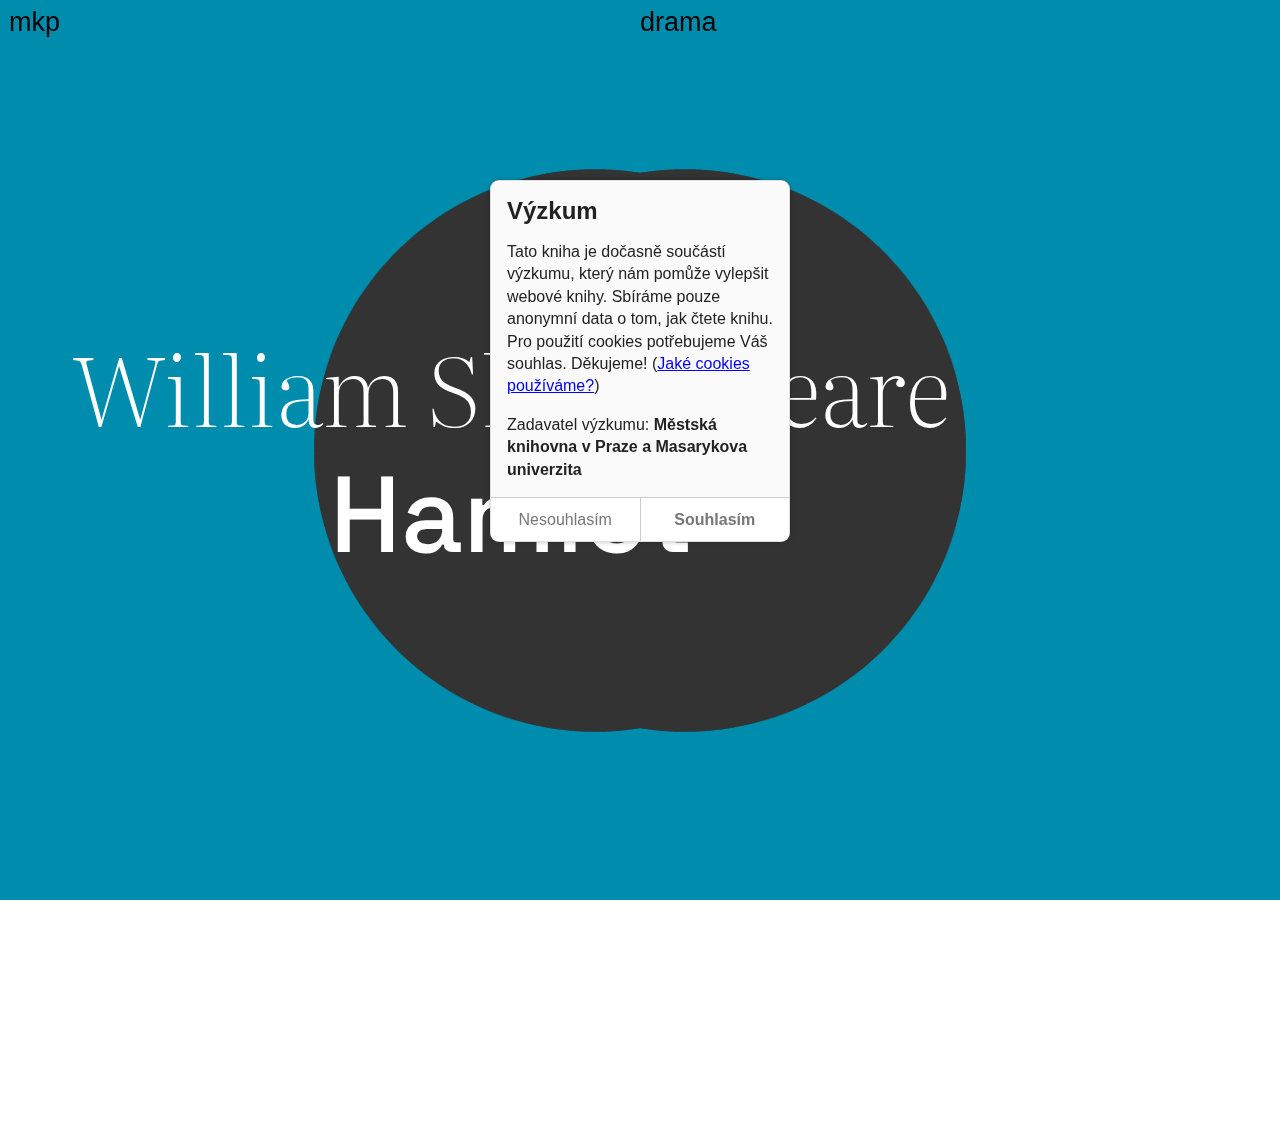
==== commit 278404e3: "Deploying to docs from @ books-are-next/shakespeare-hamlet@7772481087b3665284651239833ad961d3a74b1f " ====
--- a/index.html
+++ b/index.html
@@ -7,7 +7,7 @@
     <meta name="apple-mobile-web-app-title" content="">
     <meta name="apple-mobile-web-app-capable" content="yes">
     <title>Hamlet</title>
-    <link rel="stylesheet" href="./style/style.min.css" media="screen" integrity="sha256-cSpK/fmbRYX9k9toxeVMXZI2o3AxfXDMqSCMEZlDMsU=">
+    <link rel="stylesheet" href="./style/style.min.css" media="screen" integrity="sha256-Rb3fubUbkI58n0BV9VQTGQVMbtXvksld2u3AgPFfgoo=">
     <meta name="nb-research" content="Tato kniha je dočasně součástí výzkumu, který nám pomůže vylepšit webové knihy. Sbíráme pouze anonymní data o tom, jak čtete knihu. Pro použití cookies potřebujeme Váš souhlas. Děkujeme! (<a href='https://www.mlp.cz/cz/o-knihovne/cisla-dokumenty-povinne-informace/povinne-dostupne-informace/cookies/'>Jaké cookies používáme?</a>)">
     <meta name="nb-research-orgs" content="Městská knihovna v Praze a Masarykova univerzita">
     <meta name="nb-research-ga" content="UA-187132260-1">
@@ -46,7 +46,7 @@
     <link rel="prev" href="./index.html">
     <link rel="next" href="./promo.html">
     <link rel="self" href="index.html">
-    <meta name="nb-identifier" content="shakespeare-hamlet-1185068">
+    <meta name="nb-identifier" content="shakespeare-hamlet-7772481">
     <meta name="nb-role" content="cover">
   </head>
   <body class="content-drama nb-role-cover nb-custom-style" data-nb-words="5" data-nb-chars="33">
@@ -120,6 +120,6 @@
         </ul>
       </nav>
     </main>
-    <script type="text/javascript" src="./scripts/bundle.js" integrity="sha256-8ku8Tto9ylCLHYzfy93P/Ed4yA0buoeRfP9x6YWnpgQ="></script>
+    <script type="text/javascript" src="./scripts/bundle.js" integrity="sha256-vfjOb68TYKwydbA6VoqNahs+Oae7h/iRCJb/5YZHc8w="></script>
   </body>
 </html>--- a/style/style.min.css
+++ b/style/style.min.css
@@ -1,3 +1,3 @@
 @charset "UTF-8";@keyframes slide-from-left{0%{transform:translateX(-100px)}100%{transform:translateX(0)}}@keyframes pagination-slide-in{0%{transform:translateX(80px);opacity:0}100%{transform:translateX(0);opacity:1}}@keyframes pagination-slide-in-rev{0%{transform:translateX(-80px);opacity:0}100%{transform:translateX(0);opacity:1}}@keyframes slide-from-top{0%{transform:translateY(-100px)}100%{transform:translateY(0)}}@keyframes pulse-opacity{0%{opacity:.2}50%{opacity:.8}100%{opacity:.2}}@keyframes highlight{0%{background-color:var(--highlight-color)}100%{background-color:initial}}@keyframes fade-in{0%{opacity:0}100%{opacity:1}}@keyframes slide-up{0%{transform:translateY(30vh);opacity:0}100%{transform:translateY(0);opacity:1}}@keyframes pagination-bar-fade{0%{display:block;opacity:0}20%{display:block;opacity:.5}100%{display:block;opacity:0;display:none}}:root{--content-max-width:35rem;--content-margin-left:auto;--content-margin-right:auto;--content-font:Archivo, sans-serif;--heading-font:RightGrotesk, sans-serif;--heading-font-weight:normal;--base-font-size:18px;--font-size-ratio:1;--base-padding:16px;--small-padding:6px;--border-radius:6px;--border-radius-xl:9px;--ui-font:-apple-system, BlinkMacSystemFont, Segoe UI, Roboto, Helvetica, Arial, sans-serif, Apple Color Emoji, Segoe UI Emoji, Segoe UI Symbol;--ui-font-size:calc(16px * var(--font-size-ratio));font-size:calc(var(--base-font-size) * var(--font-size-ratio))}html{scroll-padding-top:100px}body{margin:0;background:var(--background);min-height:100vh}@media(min-width:990.1px){body.nb-controls-open{--margins:calc(
       100vw - 24rem - var(--content-max-width) - 2 * var(--base-padding)
-    );--content-margin-left:calc(var(--margins) / 2);--content-margin-right:auto}}body>[role=doc-toc]{display:none}main select{font-size:1rem;-webkit-appearance:none}.emoji{font-family:sans-serif}.scrollable-wrapper{height:100%;overflow:hidden}.scrollable{height:100%;padding-bottom:2rem;box-sizing:border-box;overflow-y:auto}.auto-cols{display:grid;grid-template-columns:auto auto;grid-gap:30px;align-items:end}.svg-icon{width:1.5em;height:auto;vertical-align:bottom;fill:var(--ui-c-text-shade)}body{--background:white;--transparent-background:rgba(255, 255, 255, 0);--text-color:black;--accent-color:#0033f8;--highlight-color:yellow;--link:blue;--visited:purple;--ui-c-bg:#fff;--ui-c-bg-shade:#fafafa;--ui-c-soft:#ccc;--ui-c-medium:#aaa;--ui-c-text-shade:#777;--ui-c-text:#222;--ui-box-shadow-color:rgba(0, 0, 0, 0.1);--ui-box-shadow:0 0 5px rgba(0, 0, 0, 0.25);--ui-inset-shadow:inset 0 0 4px rgba(0, 0, 0, 0.3);--ui-c-warning:red;--soft-border-color:rgba(0, 0, 0, 0.1);--ui-c-shadow:rgba(0, 0, 0, 0.5)}@media(prefers-color-scheme:dark){body{--background:#333;--transparent-background:#33333300;--text-color:#eee;--accent-color:#53c3ff;--highlight-color:#9b3200;--link:aqua;--visited:pink;--ui-c-bg:#444;--ui-c-bg-shade:#555;--ui-c-soft:#666;--ui-c-medium:#777;--ui-c-text-shade:#ddd;--ui-c-text:#eee;--ui-box-shadow-color:rgba(0, 0, 0, 0.2);--ui-box-shadow:0 0 5px rgba(0, 0, 0, 0.7);--ui-inset-shadow:inset 0 0 4px rgba(0, 0, 0, 0.7);--ui-c-warning:red;--soft-border-color:rgba(255, 255, 255, 0.1);--ui-c-shadow:rgba(255, 255, 255, 0.5)}}body.nb-color-scheme-light{--background:white;--transparent-background:rgba(255, 255, 255, 0);--text-color:black;--accent-color:#0033f8;--highlight-color:yellow;--link:blue;--visited:purple;--ui-c-bg:#fff;--ui-c-bg-shade:#fafafa;--ui-c-soft:#ccc;--ui-c-medium:#aaa;--ui-c-text-shade:#777;--ui-c-text:#222;--ui-box-shadow-color:rgba(0, 0, 0, 0.1);--ui-box-shadow:0 0 5px rgba(0, 0, 0, 0.25);--ui-inset-shadow:inset 0 0 4px rgba(0, 0, 0, 0.3);--ui-c-warning:red;--soft-border-color:rgba(0, 0, 0, 0.1);--ui-c-shadow:rgba(0, 0, 0, 0.5)}body.nb-color-scheme-dark{--background:#333;--transparent-background:#33333300;--text-color:#eee;--accent-color:#53c3ff;--highlight-color:#9b3200;--link:aqua;--visited:pink;--ui-c-bg:#444;--ui-c-bg-shade:#555;--ui-c-soft:#666;--ui-c-medium:#777;--ui-c-text-shade:#ddd;--ui-c-text:#eee;--ui-box-shadow-color:rgba(0, 0, 0, 0.2);--ui-box-shadow:0 0 5px rgba(0, 0, 0, 0.7);--ui-inset-shadow:inset 0 0 4px rgba(0, 0, 0, 0.7);--ui-c-warning:red;--soft-border-color:rgba(255, 255, 255, 0.1);--ui-c-shadow:rgba(255, 255, 255, 0.5)}body.nb-color-scheme-sepia{--background:#eccfb3;--transparent-background:rgba(236, 207, 179, 0);--text-color:#614429;--accent-color:#9a4c2d;--highlight-color:yellow;--link:#753115;--visited:#66525e;--ui-c-bg:#ffe5d0;--ui-c-bg-shade:#f5d8bc;--ui-c-soft:#dcbfa3;--ui-c-medium:#ba9d81;--ui-c-text-shade:#a18468;--ui-c-text:#4a2d12;--ui-box-shadow-color:rgba(62, 32, 7, 0.25);--ui-box-shadow:0 0 5px rgba(62, 32, 7, 0.25);--ui-inset-shadow:inset 0 0 4px rgba(62, 32, 7, 0.3);--ui-c-warning:red;--soft-border-color:rgba(62, 32, 7, 0.1);--ui-c-shadow:rgba(62, 32, 7, 0.5)}body{color:var(--text-color);background:var(--background)}body :link{color:var(--link)}body :visited{color:var(--visited)}.content{margin:0 var(--content-margin-right)0 var(--content-margin-left);max-width:var(--content-max-width);padding:calc(var(--base-padding) * 2)var(--base-padding)}body.nb-paginated main .begin-nav a[rel=prev],body.nb-paginated main .begin-nav a[rel=next],body.nb-paginated main .end-nav a[rel=prev],body.nb-paginated main .end-nav a[rel=next]{text-indent:-9999px}body.nb-paginated main .begin-nav a[rel=prev]:focus,body.nb-paginated main .begin-nav a[rel=next]:focus,body.nb-paginated main .end-nav a[rel=prev]:focus,body.nb-paginated main .end-nav a[rel=next]:focus{text-indent:0}body.nb-paginated-back .content,body.nb-paginated-forward .content{overflow:hidden}body.nb-paginated-back .content .visible,body.nb-paginated-forward .content .visible{animation:pagination-slide-in .3s}body.nb-paginated-back .content .visible{animation:pagination-slide-in-rev .3s}.nb-cropped .chunk{visibility:hidden}.nb-cropped .visible{visibility:visible;will-change:transform,opacity}.nb-paginated .step-forward{animation:pagination-slide-in .3s}.nb-paginated .step-back{animation:pagination-slide-in-rev .3s}main .idea:target{animation:highlight 3s ease-in-out}main .idea:target+dd{animation:highlight 3s ease-in-out}main .highlighted{animation:highlight .8s ease-in-out;will-change:background-color}main #chunk1:target,main #chunk1.highlighted,main #idea1:target,main #idea1.highlighted{animation:none}main #chapter-end{margin-bottom:100vh}main .begin-nav,main .end-nav{padding:var(--base-padding)0 10vh}main .begin-nav ul,main .begin-nav li,main .end-nav ul,main .end-nav li{display:block;margin:0;padding:0;list-style-type:none}main .begin-nav a[rel=index],main .end-nav a[rel=index]{display:none}main .begin-nav a[rel=prev],main .begin-nav a[rel=next],main .end-nav a[rel=prev],main .end-nav a[rel=next]{display:block}main .begin-nav a[rel=next],main .end-nav a[rel=next]{padding-top:5vh;padding-bottom:5vh}main p,main blockquote,main dl,main fieldset,main figure,main ul,main ol,main table,main li,main dd,main dt,main td,main th,main figcaption{font-family:var(--content-font);line-height:1.5;font-size:1rem}main button,main input,main select{font-family:var(--ui-font);font-size:.8rem}main h1,main h2,main h3,main h4,main h5,main h6{font-family:var(--heading-font);font-weight:var(--heading-font-weight);line-height:1.1;margin:1.5rem 0 .125rem}main h1{font-size:2rem}main h2{font-size:1.5rem}main h3{font-size:1.25rem}main h4{font-size:1.125rem}main h5{text-transform:uppercase;font-weight:700;font-size:1rem}main h6{text-transform:uppercase;font-size:1rem}main h1.hidden-title{display:none}main p,main blockquote,main dl,main ul,main ol{margin:0 0 .5rem}main table,main fieldset,main figure{margin:0 0 1rem}main ul,main ol{padding-left:1.125rem}main hr{margin:3rem 0;border:1px solid}main .button,main button{border:1px solid var(--ui-c-medium);background:var(--ui-c-soft);border-radius:var(--border-radius)}main img{max-width:100%}main .footnotes{display:none}main sup[id^=fnref]{vertical-align:baseline}main sup[id^=fnref]+sup[id^=fnref]::before{content:", ";vertical-align:baseline;font-family:var(--ui-font);font-size:.8rem;position:relative;top:-.3em;line-height:1}main sup[id^=fnref] a.footnote-ref{font-family:var(--ui-font);font-weight:700;text-indent:0;color:var(--ui-c-text-shade);vertical-align:baseline;padding:.5em .75em .4em;margin:0 -.75em;border-radius:.5em;line-height:1;text-decoration:none;font-size:.8em;position:relative;top:-.3em;color:var(--accent-color);overflow:hidden;white-space:nowrap}@media(hover){main sup[id^=fnref] a.footnote-ref:hover{background:var(--accent-color);color:var(--background)}}:root{--annotation-margin-top:-0.8em;--annotation-color:black;--annotation-highlight:#ffa}main .annotation,.footnote-content .annotation,.annotation-styles .annotation{display:inline;padding:.1rem .125rem;margin:0 -.125rem;color:var(--annotation-color);background:var(--annotation-highlight);border-radius:3px}main .annotation__head,.footnote-content .annotation__head,.annotation-styles .annotation__head{color:inherit;content:"‼️";background:0 0;font-size:.8em;position:absolute;opacity:.7;line-height:1;border-radius:4px 4px 0 0;cursor:pointer;margin:var(--annotation-margin-top)0 0 -.7rem;padding:.5rem;text-indent:0;font-style:normal;transition:transform .2s ease-out;will-change:transform}@media(hover){main .annotation__head:hover,.footnote-content .annotation__head:hover,.annotation-styles .annotation__head:hover{transform:scale(1.2)}}main .annotation__head::after,.footnote-content .annotation__head::after,.annotation-styles .annotation__head::after{content:attr(data-note);font-size:.8em;margin:-.1rem 0 0 .1rem;position:absolute;white-space:nowrap}.nb-ui-big-title{font-size:calc(1.5 * var(--ui-font-size));margin:calc(var(--base-padding)/2)0}.nb-ui-title{font-size:var(--ui-font-size);font-weight:600}.nb-ui-blank{font-style:italic;color:var(--ui-c-medium)}.nb-ui-note{font-size:calc(.8 * var(--ui-font-size));margin-bottom:0}.dot-select{opacity:.7;cursor:pointer}.dot-select.dot-selected{opacity:1}.button-zero-bar{height:0;margin:-1rem .5rem 1rem}.button-zero-bar--bottom{margin-bottom:3rem}.button-zero-bar--single-button{display:flex;flex-direction:row-reverse}.button-zero-bar--two-buttons{display:grid;grid-template-columns:2rem 1fr 2rem;align-items:start}.button-zero-bar--two-buttons .round-button:last-child{grid-column:3}.round-button{display:block;width:2rem;height:2rem;border-radius:1.5rem;border:none;cursor:pointer;color:var(--ui-c-bg);background-color:var(--accent-color);box-shadow:2px 2px 5px rgba(0,0,0,.2);transition:.3s ease-in;will-change:box-shadow,transform}.round-button .svg-icon{width:1.25rem;fill:var(--ui-c-bg)}@media(hover){.round-button:hover{transform:translateY(-3px);box-shadow:4px 4px 5px rgba(0,0,0,.4)}}.round-button--warning{background-color:var(--ui-c-warning)}.nb-annotations{font-family:var(--ui-font);font-size:var(--ui-font-size)}.nb-annotations .annotation-buttons{position:fixed;top:0;left:0;right:0;z-index:5001;will-change:transform;animation:slide-from-top .2s ease-out}.nb-annotations .annotation-buttons .button-wrapper{padding:calc(var(--base-padding)/2);text-align:center}.nb-annotations .annotation-buttons .action-button,.nb-annotations .annotation-buttons .style-button{display:inline-block;margin-right:calc(var(--base-padding)/2);margin-bottom:calc(var(--base-padding)/2);position:relative;cursor:pointer;transform-origin:50% 50%;transition:.2s ease-in;will-change:transform;text-align:center;width:2.5rem;height:2.5rem;line-height:2.5rem;font-size:1.5rem;box-sizing:border-box;border:1px solid var(--ui-c-soft);font-family:var(--content-font);vertical-align:top;font-weight:700;color:var(--ui-c-text);background:var(--ui-c-bg);box-shadow:var(--ui-box-shadow);border-radius:var(--border-radius)}@media(hover){.nb-annotations .annotation-buttons .action-button:hover,.nb-annotations .annotation-buttons .style-button:hover{transform:scale(1.1)}}.nb-annotations .annotation-buttons .action-button:last-child,.nb-annotations .annotation-buttons .style-button:last-child{margin-right:0}.nb-annotations .annotation-buttons .style-button{color:var(--annotation-color);background:var(--annotation-highlight)}.nb-annotations .annotation-buttons.annotation-buttons--new .quick-note::after{content:"…";position:absolute;right:0;bottom:0;left:0;font-size:80%;line-height:1.4rem;opacity:.3;text-align:center}.nb-annotations .annotation-detail{position:fixed;left:calc(var(--base-padding)/2);bottom:calc(var(--base-padding)/2);right:calc(var(--base-padding)/2);z-index:1501;box-sizing:border-box}@media screen and (min-width:432px){.nb-annotations .annotation-buttons .button-wrapper{text-align:left}.nb-annotations .annotation-detail{right:auto;min-width:24rem}}.nb-annotations .annotation-detail__note{min-height:4rem;padding:.5rem;background:var(--ui-c-bg);border-radius:var(--border-radius);box-shadow:var(--ui-inset-shadow);max-height:6rem;overflow-x:hidden;overflow-y:auto}.nb-annotations .annotation-detail__tools{display:flex;flex-direction:row-reverse;padding:.5rem;background:var(--ui-c-bg-shade)}.nb-annotations .annotation-detail__close,.nb-annotations .annotation-detail__destroy{font-size:1.5rem;width:2rem;text-indent:9999px;border:none;background-color:initial;background-position:100%;background-repeat:no-repeat;background-size:contain;white-space:nowrap;box-sizing:border-box;overflow:hidden;cursor:pointer;transition:.2s ease-in;will-change:transform;transform-origin:50% 50%}@media(hover){.nb-annotations .annotation-detail__close:hover,.nb-annotations .annotation-detail__destroy:hover{transform:scale(1.1)}}.nb-annotations .annotation-detail__close{margin-left:auto;background-image:url("data:image/svg+xml;utf8,<svg xmlns='http://www.w3.org/2000/svg' width='24' height='24' viewBox='0 0 24 24'><path fill='none' d='M0 0h24v24H0V0z'/><path d='M12 2C6.48 2 2 6.48 2 12s4.48 10 10 10 10-4.48 10-10S17.52 2 12 2zm0 18c-4.41 0-8-3.59-8-8s3.59-8 8-8 8 3.59 8 8-3.59 8-8 8zm4.59-12.42L10 14.17l-2.59-2.58L6 13l4 4 8-8z' fill='green' /></svg>")}.nb-annotations .annotation-detail__destroy{color:var(--ui-c-warning);background-position:0;background-image:url("data:image/svg+xml;utf8,%3Csvg viewBox=%224 0 16 24%22 width=%2224%22 height=%2224%22 xmlns=%22http://www.w3.org/2000/svg%22%3E%3Cpath d=%22M19 4H15.5l-1-1h-5l-1 1H5V6H19V4zM5.979 7.967 6 19c0 1.1.9 2 2 2h8C17.1 21 18 20.1 18 19L17.979 7.967h-12z%22 fill=%22red%22/%3E%3C/svg%3E")}.nb-desk{font-family:var(--ui-font);padding:var(--base-padding)calc(2 * var(--base-padding));overflow-y:auto}@media screen and (max-width:400px){.nb-desk{padding:var(--base-padding)}}.nb-desk .nb-desk__show-all-toggle{display:block;padding:calc(var(--base-padding)/2)0;text-align:right}.nb-desk h2{margin:0 0 calc(var(--ui-font-size)/2)}.nb-desk .nb-desk__chapter .desk__list{max-width:35rem;margin-bottom:1rem}.nb-desk .nb-desk__chapter .desk__list__detail{margin-bottom:1rem}.nb-desk .nb-desk__chapter .desk__notes{margin-bottom:1rem}.nb-desk .nb-desk__chapter .title-bar{grid-column:1/-1;padding:calc(var(--base-padding)/2)0;cursor:pointer;font-weight:700}.nb-desk .nb-desk__chapter .title-bar.title-bar--collapsed{border-bottom:1px solid var(--ui-c-soft)}.nb-desk .nb-desk__count{display:inline-block;font-size:70%;background:var(--ui-c-bg-shade);padding:3px 5px;margin-left:calc(var(--base-padding)/2);border-radius:var(--ui-font-size)}.nb-desk .desk__content-box{box-shadow:var(--ui-box-shadow);margin-bottom:var(--base-padding);border-radius:var(--border-radius-xl)}.nb-desk .desk__content-box--editing{box-shadow:var(--ui-inset-shadow)}.nb-desk .desk__content-box__buttons{height:1rem;margin-bottom:2rem}.nb-desk .desk__annotation{position:relative;margin-bottom:1rem}.nb-desk .desk__annotation--box{padding:calc(var(--base-padding)/2);box-shadow:var(--ui-box-shadow);border-radius:var(--border-radius)}.nb-desk .desk-annotation-wrapper{font-family:var(--content-font);color:var(--ui-c-text-shade)}.nb-desk .annotation__head{display:none}.nb-desk .annotation__symbol{display:block;margin-top:-.25em;font-family:var(--content-font);padding-bottom:.25em}.nb-desk .annotation__name{font-family:var(--ui-font);padding-left:.25em}.nb-desk .annotation{display:inline;padding:.1rem .125rem;margin:0 -.125rem;border-radius:3px;background-color:var(--ui-c-bg-shade)}.nb-desk .annotation[data-hl=this]{color:var(--annotation-color);background:var(--annotation-highlight)}.nb-desk .desk__note-wrapper{padding:calc(var(--base-padding)/2);box-shadow:var(--ui-box-shadow);border-radius:var(--border-radius)}.nb-desk .desk__note-editor{box-shadow:var(--ui-inset-shadow);border-radius:var(--border-radius)}.nb-desk .desk__note-editor__input{border:none;padding:calc(var(--base-padding)/2);border-radius:var(--border-radius);min-height:4rem;box-sizing:border-box}.desk__annotation__note{font-family:calc(var(--ui-font-size) * .8);border-top:1px solid var(--accent-color);padding-top:calc(var(--base-padding)/2);margin-top:calc(var(--base-padding)/2)}.nb-navigation nav{font-size:var(--ui-font-size)}.nb-navigation nav .nav-bar{--height:6px;display:block;position:fixed;left:var(--base-padding);bottom:0;width:calc(100vw - 2 * var(--base-padding));border-right:1px solid var(--ui-c-shadow);height:var(--height);margin:0;list-style-type:none;box-sizing:border-box}.nb-navigation nav .nav-bar .nav-bar__overlay{position:absolute;bottom:0;left:0;width:100%;height:30px;background:linear-gradient(to bottom,var(--transparent-background) 0%,var(--background) 100%)}.nb-navigation nav .nav-bar .chapter{display:block;border-left:1px solid var(--ui-c-shadow);list-style-type:none;position:absolute;top:0;z-index:1011;height:var(--height);margin:0;box-sizing:border-box;white-space:nowrap;overflow:hidden}.nb-navigation nav .nav-bar .info{visibility:hidden}.nb-navigation nav .nav-bar .pointer{display:block;list-style-type:none;position:absolute;bottom:0;left:0;height:2px;width:0;z-index:1010;background:var(--accent-color)}.nb-navigation nav .top-bar{display:none;font-family:var(--content-font);font-size:var(--ui-font-size);position:absolute;top:0;left:0;right:0;overflow:hidden}.nb-navigation nav .top-bar p.info{font-family:var(--heading-font);font-weight:var(--heading-font-weight);max-width:var(--content-max-width);padding:calc(var(--base-padding))var(--base-padding);margin:0 var(--content-margin-right)0 var(--content-margin-left)}.nb-navigation nav .top-bar p.info a{color:var(--text-color);text-decoration:none}.nb-navigation nav .top-bar p.info .chapter{display:none}.nb-navigation nav .top-bar .fixed p.info .chapter{display:inline-block}.nb-navigation nav .next,.nb-navigation nav .prev{display:none}.nb-navigation nav .button-navigation{pointer-events:none}.nb-navigation nav .button-navigation .back-button,.nb-navigation nav .button-navigation .forward-button{pointer-events:none;position:fixed;opacity:.25;z-index:900;left:2px;top:25vh;line-height:25vh;text-align:center;width:calc(5vw + 24px);height:50vh}.nb-navigation nav .button-navigation .forward-button{left:auto;right:2px}@media screen and (max-width:990px){.nb-navigation nav .button-navigation .back-button{text-align:left}.nb-navigation nav .button-navigation .forward-button{text-align:right}}@media screen and (max-width:432px){.nb-navigation nav .button-navigation .back-button svg{margin-left:-.5em}.nb-navigation nav .button-navigation .forward-button svg{margin-right:-.5em}}.nb-role-cover .nb-navigation nav .button-navigation .back-button,.nb-role-break .nb-navigation nav .button-navigation .back-button{display:none}.nb-role-cover .nb-navigation nav .button-navigation .forward-button,.nb-role-break .nb-navigation nav .button-navigation .forward-button{top:0;left:0;right:0;width:100vw;height:100vh}.nb-role-cover .nb-navigation nav .button-navigation .forward-button svg,.nb-role-break .nb-navigation nav .button-navigation .forward-button svg{display:none}.nb-role-break .nb-navigation nav .button-navigation .back-button svg,.nb-role-break .nb-navigation nav .button-navigation .forward-button svg{display:none}.nb-progress{font-family:var(--ui-font);font-size:var(--ui-font-size)}.nb-progress .current-position{z-index:1020;border:none;background:0 0;display:block;font-size:calc(var(--ui-font-size) * .8);font-family:var(--ui-font);text-align:right}.nb-progress .current-position--display{position:fixed;right:0;bottom:0;margin:0;padding:8px calc(var(--base-padding) - 1px);opacity:.5;pointer-events:none}.nb-progress .current-position--config{display:flex;text-align:left}.nb-progress .current-position--config label{display:block;margin-right:1rem;text-indent:-1rem;padding-left:1rem}.nb-progress .progress--collapsed{margin:0 0 var(--base-padding)var(--base-padding);float:right}.nb-progress.turn-to{margin:var(--ui-font-size)0;padding-bottom:var(--ui-font-size);border:1px solid var(--ui-c-soft);border-radius:var(--border-radius);padding:var(--base-padding)}.nb-progress.turn-to h3{margin-top:0}.nb-progress.turn-to .progress{display:flex}.nb-progress.turn-to select{max-width:100%;font-size:1rem;padding:0 .25rem}.nb-progress .progress__idea,.nb-progress .progress__chapter{display:block;font-family:var(--ui-font);flex-grow:0;flex-shrink:1;padding-right:.5rem}.nb-progress .progress__chapter{max-width:40%}.nb-seq-return{font-family:var(--ui-font);font-size:var(--ui-font-size);position:fixed;bottom:calc(1.75 * var(--base-padding));right:var(--base-padding);max-width:calc(100vw - 2 * var(--base-padding));animation:slide-up .2s ease-out;z-index:4000;min-height:1.5rem}.nb-seq-return .seq-text{padding:calc(var(--base-padding)/2)}.nb-seq-return .seq-return-toggle{font-family:var(--ui-font);display:block;min-width:1.5rem;height:1.5rem;line-height:1.5rem;text-align:center;float:right;padding:.25rem;cursor:pointer;opacity:.5}@media(hover){.nb-seq-return .seq-return-toggle:hover{opacity:1}}.nb-seq-return .seq-return{margin:0 auto;background:var(--ui-c-bg-shade);border:1px solid var(--ui-c-soft);border-radius:var(--border-radius-xl);overflow:hidden;box-shadow:var(--ui-box-shadow)}.nb-seq-return p,.nb-seq-return .seq-buttons a{font-size:calc(var(--ui-font-size) * .8);padding:calc(var(--base-padding)/2);margin:0;line-height:1.4;cursor:pointer}.nb-seq-return .close{float:right;padding:calc(var(--base-padding)/2);cursor:pointer}.nb-seq-return .seq-buttons{display:flex;border-top:1px solid var(--ui-c-soft)}.nb-seq-return .seq-buttons:first-child{border:none}.nb-seq-return .seq-buttons a{background:var(--ui-c-bg);white-space:nowrap;border:solid var(--ui-c-soft);border-width:0 1px 0 0;flex:1 1;text-align:center;text-decoration:none;color:var(--ui-c-text-shade)}.nb-seq-return .seq-buttons a:last-child{border-right:0}.nb-peeks{font-family:var(--ui-font);font-size:var(--ui-font-size);position:fixed;z-index:1205;bottom:0;left:0;right:0}.nb-peeks .peeks{max-height:60vh;margin:0 var(--content-margin-right)0 var(--content-margin-left);max-width:calc(var(--content-max-width) + 2 * var(--base-padding))}.nb-peeks .peeks .peek{position:relative;box-sizing:border-box;border:1px solid var(--ui-c-soft);border-radius:var(--border-radius)var(--border-radius)0 0;box-shadow:var(--ui-box-shadow);overflow:hidden;transition:bottom .2s ease-out;animation:slide-up .2s ease-out;display:none}.nb-peeks .peeks .peek .peek-content{padding:4rem 1rem 2rem;max-height:calc(60vh - 6rem);background:var(--ui-c-bg);overflow-y:scroll;-webkit-overflow-scrolling:touch}.nb-peeks .peeks .peek .peek-head{position:absolute;display:flex;top:0;left:0;right:0;height:2rem;line-height:2rem;text-align:left;border-bottom:1px solid var(--ui-c-soft);z-index:1210}.nb-peeks .peeks .peek .peek-head .peek-info{flex-grow:1;padding:0 var(--base-padding)}.nb-peeks .peeks .peek .peek-head .peek-info p{margin:0;line-height:2rem}.nb-peeks .peeks .peek .peek-head .peek-close{display:block;width:3rem;height:2rem;font-size:var(--ui-font-size);border:none;color:var(--ui-c-text);background:0 0;cursor:pointer;text-align:center}.nb-peeks .peeks .peek:nth-last-child(3),.nb-peeks .peeks .peek:nth-last-child(2){display:block;height:2vh;margin-bottom:-1vh;background:var(--ui-c-bg-shade)}.nb-peeks .peeks .peek:nth-last-child(3) .peek-head,.nb-peeks .peeks .peek:nth-last-child(3) .peek-content,.nb-peeks .peeks .peek:nth-last-child(2) .peek-head,.nb-peeks .peeks .peek:nth-last-child(2) .peek-content{display:none}.nb-peeks .peeks .peek:last-child{display:block;height:auto;margin-bottom:0}.nb-peeks .peeks .footnote-backref{display:none}.nb-toc{padding-bottom:calc(4 * var(--base-padding))}@media screen and (max-width:400px){.nb-toc{padding:var(--base-padding)}}.nb-toc h1{padding:var(--base-padding)calc(2 * var(--base-padding))}.nb-toc ul,.nb-toc ol{font-size:1rem;font-family:var(--content-font);padding:0;border:solid var(--ui-c-soft);border-width:1px 0}.nb-toc ul li,.nb-toc ol li{padding:.5rem var(--base-padding).5rem calc(2 * var(--base-padding));border-bottom:1px solid var(--ui-c-soft)}.nb-toc ul li:last-child,.nb-toc ol li:last-child{border-bottom:none}.nb-toc ul ul,.nb-toc ul ol,.nb-toc ol ul,.nb-toc ol ol{margin:.5rem calc(-1 * var(--base-padding))0 0;padding-left:2rem;border-width:1px 0 0}.nb-toc ul ul li,.nb-toc ul ol li,.nb-toc ol ul li,.nb-toc ol ol li{padding-left:0}.nb-toc ul ul li:last-child,.nb-toc ul ol li:last-child,.nb-toc ol ul li:last-child,.nb-toc ol ol li:last-child{padding-bottom:0}.nb-toc ul{padding-left:0}.nb-toc ul>li{list-style-type:none}.nb-toc .current-chapter{color:var(--accent-color)}.nb-toc .toggle{display:block;float:right;cursor:pointer;margin-top:-.1rem;padding:0;border:none;background:0 0;color:var(--ui-c-text);font-size:1rem;clear:both}.nb-toc li.folded ol,.nb-toc li.folded ul{display:none}.nb-toc-other{font-size:1rem;padding:0 calc(2 * var(--base-padding))var(--base-padding)}.nb-toc a,.nb-toc-other a{font-weight:700;color:var(--text-color);text-decoration:none}@media(hover){.nb-toc a:hover,.nb-toc-other a:hover{text-decoration:underline}}.nb-toc .headings-toc a,.nb-toc-other .headings-toc a{font-weight:400}.nb-toc-other{font-family:var(--content-font)}.nb-controls{font-family:var(--ui-font);font-size:var(--ui-font-size);color:var(--ui-c-text)}.nb-controls .button{color:var(--accent-color);padding:var(--small-padding);font-size:calc(var(--ui-font-size) * .9);box-shadow:var(--ui-box-shadow);border:none;border-radius:var(--border-radius);background:var(--ui-c-bg);line-height:1.6;cursor:pointer}.nb-controls .button.button-primary{color:var(--ui-c-bg);background-color:var(--accent-color)}.nb-controls .button.button-primary .svg-icon{fill:var(--ui-c-bg)}.nb-controls .icon-link{font-size:var(--ui-font-size);font-weight:400;cursor:pointer;color:var(--accent-color);margin:0 1rem;white-space:nowrap;line-height:1.5}.nb-controls .icon-link svg{fill:var(--accent-color)}@media(hover){.nb-controls .icon-link:hover{text-decoration:none}}.nb-controls .controls-launcher{display:flex;position:fixed;top:0;right:0;z-index:2000;cursor:pointer}.nb-controls .controls-launcher div{display:none}@media(hover){.nb-controls .controls-launcher div{display:block;opacity:0}.nb-controls .controls-launcher:hover div{opacity:.25}}.nb-controls .controls-launcher div{height:48px;line-height:48px;margin-left:var(--base-padding);padding-left:var(--base-padding);padding-right:var(--base-padding);text-align:right}.nb-controls .controls-launcher div:last-child{opacity:.5;display:block}@media(hover){.nb-controls .controls-launcher div:hover{opacity:1}}.nb-controls .controls-launcher div .svg-icon{vertical-align:middle}.nb-controls .control{display:grid;grid-template-rows:calc(3 * var(--ui-font-size))1fr;height:100%;position:fixed;z-index:5000;top:0;right:0;bottom:0;background:var(--ui-c-bg);width:24rem;max-width:100vw;box-sizing:border-box;box-shadow:var(--ui-box-shadow);transition:top .2s ease-out;animation:slide-from-top .2s ease-out;font-size:var(--ui-font-size)}@media(max-width:990px){.nb-controls .control{left:0;width:auto}}.nb-controls .control .control-bar{display:flex;grid-row:1;width:24rem;max-width:100vw;box-shadow:rgba(0,0,0,.3)-3px 0 4px inset;background:var(--ui-c-bg-shade);overflow:hidden}@media(max-width:990px){.nb-controls .control .control-bar{width:100vw}}.nb-controls .control .control-bar .tab{display:block;height:100%;flex-grow:1;min-width:0;padding:0 var(--base-padding);line-height:3.5;box-sizing:border-box;font-size:calc(var(--ui-font-size) * .9);cursor:pointer;text-overflow:ellipsis;text-align:center;white-space:nowrap;overflow:hidden}.nb-controls .control .control-bar .tab--selected{box-shadow:var(--ui-box-shadow);background:var(--ui-c-bg);color:var(--accent-color)}.nb-controls .control .control-bar .close{display:block;position:relative;box-sizing:border-box;width:calc(var(--ui-font-size) * 3);cursor:pointer}.nb-controls .control .control-bar .close span{display:block;position:absolute;top:calc(var(--base-padding)/2);right:calc(var(--base-padding)/2);bottom:calc(var(--base-padding)/2);left:calc(var(--base-padding)/2);padding:calc(var(--base-padding)/4);box-shadow:var(--ui-box-shadow);border-radius:var(--border-radius);background:var(--ui-c-bg);text-align:center;line-height:var(--ui-font-size)}.nb-controls .control .control-bar .close svg{display:block;width:100%;fill:var(--ui-c-text)}.nb-controls .control .control__opened{grid-row:2;display:flex;flex-direction:column;position:relative;box-sizing:border-box;overflow:hidden}.nb-controls .control .control__details{display:flex;align-self:end;z-index:1;width:100%;box-sizing:border-box;box-shadow:0 0 40px var(--ui-c-bg),0 0 40px var(--ui-c-bg),0 0 40px var(--ui-c-bg);background:var(--ui-c-bg);padding:calc(var(--base-padding) * 2);font-size:calc(var(--ui-font-size) * .8)}.nb-controls .control .control__details.show-tips{padding-bottom:0}.nb-controls .control .control__details>div{flex:1;margin-right:var(--ui-font-size)}.nb-controls .control .control__details>div:last-child{margin-right:0}.nb-controls .control .control__details p{margin:0}.nb-controls .control .control__details h3{font-size:calc(var(--ui-font-size) * .8);margin:0}.nb-options{font-size:var(--ui-font-size)}.nb-options .explanation{margin-top:-.5rem;font-size:calc(var(--ui-font-size) * .8);grid-column:1/-1}.nb-options .options-wrapper{display:grid;grid-gap:var(--base-padding);margin:var(--base-padding)calc(2 * var(--base-padding))}@media screen and (max-width:400px){.nb-options .options-wrapper{margin:var(--base-padding)}}.nb-options .cell__title{margin-bottom:calc(var(--ui-font-size)/2)}.nb-options .color-scheme-select{display:grid;grid-template-columns:repeat(4,auto);gap:var(--ui-font-size)}.nb-options .font-size-slider{font-size:24px;line-height:36px;box-sizing:border-box;position:fixed;left:50%;top:50%;width:320px;margin-left:-160px;margin-top:-33vh;background:var(--ui-c-bg);border:1px solid var(--ui-c-soft);padding:24px;border-radius:var(--border-radius);box-shadow:var(--ui-box-shadow);z-index:1;display:none}.nb-options .font-size-slider .enlarge-font-size,.nb-options .font-size-slider .shrink-font-size{color:var(--ui-c-text);vertical-align:top}.nb-options .font-size-slider .enlarge-font-size{font-size:32px;line-height:28px;width:38px;height:38px}.nb-options .font-size-slider .shrink-font-size{font-size:16px;line-height:22px;width:38px;height:38px}.nb-options .font-size-slider .set-font-size{margin:0 24px}.nb-options .font-size-slider.font-size-slider--show{display:block}.nb-options .font-size-slider .font-size-slider__close{display:block;position:relative;z-index:1;float:right;margin:-24px -24px -24px 12px;padding:var(--base-padding);cursor:pointer}.nb-options .font-size-slider p{font-size:24px;line-height:36px;margin:12px 0;text-align:center;clear:right}.nb-options .font-size-slider small,.nb-options .font-size-slider input,.nb-options .font-size-slider big{margin:0 12px 0 0;line-height:24px}.nb-options .font-size-slider big,.nb-options .font-size-slider small{display:inline-block;line-height:24px}.nb-options .font-size-slider .val{font-weight:400;color:var(--ui-c-medium)}.nb-options .annotation-styles .styles{line-height:2}.nb-options .annotation-styles .style{display:inline-block;padding:0 var(--small-padding);margin:0 var(--small-padding)var(--small-padding)0;border:1px solid transparent;border-radius:var(--border-radius);box-shadow:var(--ui-box-shadow);color:#000;cursor:pointer}.nb-options .annotation-styles .style.style-edited{border:1px solid var(--accent-color)}.nb-options .annotation-styles .style .quick{padding-left:.5em;opacity:.5}.nb-options .annotation-styles .style-editor{box-shadow:var(--ui-inset-shadow);padding:var(--base-padding);border-radius:var(--border-radius)}.nb-options .annotation-styles .style-editor input{font-size:var(--ui-font-size);line-height:var(--ui-font-size);height:var(--ui-font-size);padding:var(--small-padding);display:inline-block;vertical-align:top}.nb-options .annotation-styles .style-editor .color-select{display:flex;height:42px;line-height:42px;cursor:pointer;border:1px solid var(--ui-c-soft);border-radius:var(--border-radius);margin:var(--base-padding)0}.nb-options .annotation-styles .style-editor .color-select div{flex:1;text-align:center}.nb-onboarding .onboarding-opener{z-index:1;position:fixed;top:60px;right:var(--base-padding);box-sizing:border-box;margin-left:var(--base-padding);border:1px solid var(--soft-border-color);box-shadow:var(--ui-box-shadow);border-radius:var(--border-radius-xl);font-family:var(--ui-font);font-size:calc(var(--ui-font-size) * .9);line-height:1.4}.nb-onboarding .onboarding-opener .onboarding-opener-bubble{position:relative;margin:0 0 0 auto;max-width:14rem;background:var(--ui-c-bg-shade);color:var(--text-color);border-radius:var(--border-radius-xl)}.nb-onboarding .onboarding-opener .onboarding-opener-bubble:after{content:"";position:absolute;top:-8px;right:var(--border-radius-xl);background-color:var(--ui-c-bg-shade);box-shadow:3px -3px 2px 0 var(--ui-box-shadow-color);content:" ";display:block;height:16px;width:16px;transform:rotate(-45deg)}.nb-onboarding .onboarding-opener .onboarding-opener-bubble .onboarding-opener-intro{padding:var(--base-padding)}.nb-onboarding .onboarding-opener .onboarding-opener-bubble .onboarding-opener-close{cursor:pointer;float:right;padding:var(--base-padding);margin:calc(-1.5 * var(--base-padding))calc(-1.5 * var(--base-padding))0 0;text-align:right;color:var(--text-color)}.nb-onboarding .onboarding-opener .onboarding-opener-bubble .onboarding-opener-open{display:block;text-align:right;margin-top:var(--base-padding);text-decoration:underline}.nb-onboarding .onboarding-opener .buttons{display:flex;border-top:1px solid var(--ui-c-soft);overflow:hidden;border-radius:0 0 var(--border-radius-xl)var(--border-radius-xl)}.nb-onboarding .onboarding-opener .buttons a{padding:calc(var(--base-padding)/2);margin:0;line-height:1.4;cursor:pointer}.nb-onboarding .onboarding-opener .buttons:first-child{border:none}.nb-onboarding .onboarding-opener .buttons a{background:var(--ui-c-bg);white-space:nowrap;border:solid var(--ui-c-soft);border-width:0 1px 0 0;flex:1 1;text-align:center;text-decoration:none;color:var(--ui-c-text-shade)}.nb-onboarding .onboarding-opener .buttons a:last-child{border-right:0}.nb-onboarding .onboarding-overlay{position:fixed;top:0;bottom:0;left:0;right:0;background:var(--ui-c-bg-shade);opacity:.75;-webkit-backdrop-filter:blur(10px);backdrop-filter:blur(10px);z-index:6000}.nb-onboarding .onboarding{font-family:var(--ui-font);font-size:var(--ui-font-size);z-index:6000;position:fixed;top:var(--base-padding);bottom:var(--base-padding);left:var(--base-padding);right:var(--base-padding);border-radius:var(--border-radius-xl);background:var(--ui-c-bg);padding:var(--base-padding);overflow:auto;animation:fade-in .4s ease-in}@media only screen and (min-width:760px){.nb-onboarding .onboarding{bottom:25vh;left:50%;top:auto;right:auto;width:20rem;margin-left:-10rem}}.nb-onboarding h2{margin:0;align-self:end}.nb-onboarding .onboarding__card{display:grid;height:100%;grid-template-rows:1fr 2fr 1fr;align-items:center;grid-gap:var(--base-padding);max-width:calc(16 * var(--ui-font-size));margin:0 auto}.nb-onboarding .onboarding__card svg{display:block;width:100%}@media only screen and (min-width:760px){.nb-onboarding .onboarding__card{height:auto}}.nb-onboarding .onboarding__content{display:grid;grid-template-columns:1fr 2fr;align-items:start;grid-gap:var(--base-padding)}@media only screen and (min-aspect-ratio:3/2) and (max-width:700px){.nb-onboarding .onboarding__card{max-width:none}.nb-onboarding .onboarding__content{display:block;height:calc(4 * var(--ui-font-size))}.nb-onboarding svg{float:left;width:10vw;margin-right:var(--base-padding)}}.nb-onboarding .onboarding__controls{align-self:end}.nb-onboarding .tip p:first-child{margin-top:0}.nb-onboarding .close{display:block;float:right;font-size:var(--ui-font-size);padding:var(--base-padding);margin:calc(-1.5 * var(--base-padding))calc(-1.5 * var(--base-padding))0 -2rem;border:none;background:0 0;cursor:pointer;text-align:right}.nb-onboarding .close svg{width:calc(2 * var(--ui-font-size))}.nb-onboarding .onboarding__controls__button,.nb-onboarding .onboarding__controls__back-button{line-height:calc(3.5 * var(--ui-font-size));height:calc(3.5 * var(--ui-font-size));cursor:pointer;user-select:none}.nb-onboarding .onboarding__controls__back-button{float:left;color:#9a4663;font-size:calc(2 * var(--ui-font-size))}.nb-onboarding .onboarding__controls__button{width:calc(9.5 * var(--ui-font-size));margin:0 auto;border-radius:var(--border-radius);background:#9a4663;color:#fff6de;text-align:center}.nb-onboarding .dots{user-select:none;margin:var(--base-padding)auto 0;text-align:center}.nb-onboarding .dots span{color:#9a4663;line-height:10px;display:inline-block;height:10px;opacity:.5;transform:scale(.5);transition:transform .3s ease-out;will-change:transform;margin-right:12px;cursor:pointer}.nb-onboarding .dots span:last-child{margin-right:0}.nb-onboarding .dots span.current{line-height:10px;opacity:1;transform:scale(.8)}._nb-research{position:fixed;top:20vh;left:50vw;box-sizing:border-box;width:300px;margin-left:-150px;font-family:var(--ui-font);font-size:var(--ui-font-size);background:var(--ui-c-bg-shade);color:var(--ui-c-text);border:1px solid var(--soft-border-color);border-radius:var(--border-radius-xl);box-shadow:var(--ui-box-shadow);overflow:hidden;z-index:4000}._nb-research p{line-height:1.4}._nb-research .plea{max-height:30vh;overflow-y:auto}._nb-research h2,._nb-research p{margin:var(--ui-font-size)}._nb-research .agree{font-weight:700}._nb-research .buttons{display:flex;border-top:1px solid var(--ui-c-soft)}._nb-research .buttons a{padding:calc(var(--base-padding)/2);margin:0;line-height:1.7;cursor:pointer}._nb-research .buttons:first-child{border:none}._nb-research .buttons a{background:var(--ui-c-bg);white-space:nowrap;border:solid var(--ui-c-soft);border-width:0 1px 0 0;flex:1 1;text-align:center;text-decoration:none;color:var(--ui-c-text-shade)}._nb-research .buttons a:last-child{border-right:0}@font-face{font-family:SpaceGrotesk;src:url(../fonts/SpaceGroteskVF.woff2);font-weight:400}@font-face{font-family:LiterataVar;src:url(../fonts/Literata-var.woff2);font-style:normal}@font-face{font-family:LiterataVar;src:url(../fonts/Literata-Italic-var.woff2);font-style:italic}#title-wrapper{--title-size:14vh;--title-line-height:14vh;position:relative;z-index:3000;margin:0;padding:0;width:100vw;height:100vh;background-color:var(--title-color);font-family:SpaceGrotesk;display:flex;align-items:center;overflow:hidden}@media(max-aspect-ratio:1/1){#title-wrapper{--title-size:12vw;--title-line-height:13vw}}#title-wrapper .wrapper{margin:0;padding:0;width:100%;height:100%;display:flex;justify-content:center;align-items:center;position:absolute;top:0;left:0}#title-wrapper .top,#title-wrapper .bottom{box-sizing:border-box;width:100%;padding:5vh 5vh 7vh;position:absolute;align-items:baseline;display:flex;justify-content:space-between}#title-wrapper #title{font-weight:400;color:#fff;margin:0;text-align:center;display:block;max-width:140vh;margin:0 4vw}@media(min-aspect-ratio:1/1){#title-wrapper #title{width:calc(80% - 8vw)}}#title-wrapper #title h2.author{font-family:LiterataVar;font-variation-settings:"wght" 200,"opsz" 72;font-weight:200;font-size:calc(var(--title-size) * .9);line-height:var(--title-line-height);margin:0;padding-bottom:calc(var(--title-size) * .2);color:#fff;position:relative;z-index:2}#title-wrapper #title h1.title{font-size:var(--title-size);line-height:var(--title-line-height);font-weight:500;font-variation-settings:"wght" 515;font-family:SpaceGrotesk;margin:0;position:relative;z-index:2}#title-wrapper h3{font-size:3vh;line-height:3vh;font-variation-settings:"wght" 350;position:absolute;margin:0;padding:0;color:#000;font-weight:400}#title-wrapper h3.publisher{top:1vh;left:1vh}#title-wrapper h3.edition{top:1vh;left:50vw}#title-wrapper .animation{width:min(85vh,85vw);height:min(85vh,85vw);position:relative}#title-wrapper .circles{background:50% no-repeat url(./../template-images/circles.png);background-size:cover;height:min(85vh,85vw);width:min(85vh,85vw);margin:0;padding:0;position:absolute}#title-wrapper .anim-one{-webkit-animation:rotating-one 30s linear infinite;-moz-animation:rotating-one 30s linear infinite;-ms-animation:rotating-one 30s linear infinite;-o-animation:rotating-one 30s linear infinite;animation:rotating-one 30s linear infinite}#title-wrapper .anim-two{-webkit-animation:rotating-two 25s linear infinite;-moz-animation:rotating-two 25s linear infinite;-ms-animation:rotating-two 25s linear infinite;-o-animation:rotating-two 25s linear infinite;animation:rotating-two 25s linear infinite}@-webkit-keyframes rotating-one{from{-webkit-transform:rotate(0);-o-transform:rotate(0);transform:rotate(0)}to{-webkit-transform:rotate(360deg);-o-transform:rotate(360deg);transform:rotate(360deg)}}@-webkit-keyframes rotating-two{from{-webkit-transform:rotate(0);-o-transform:rotate(0);transform:rotate(0)}to{-webkit-transform:rotate(-360deg);-o-transform:rotate(-360deg);transform:rotate(-360deg)}}@keyframes rotating-one{from{-ms-transform:rotate(0);-moz-transform:rotate(0);-webkit-transform:rotate(0);-o-transform:rotate(0);transform:rotate(0)}to{-ms-transform:rotate(360deg);-moz-transform:rotate(360deg);-webkit-transform:rotate(360deg);-o-transform:rotate(360deg);transform:rotate(360deg)}}@keyframes rotating-two{from{-ms-transform:rotate(0);-moz-transform:rotate(0);-webkit-transform:rotate(0);-o-transform:rotate(0);transform:rotate(0)}to{-ms-transform:rotate(-360deg);-moz-transform:rotate(-360deg);-webkit-transform:rotate(-360deg);-o-transform:rotate(-360deg);transform:rotate(-360deg)}}body{--p-indent:3rem;--p-margin-bottom:0;--p-line-height:1.9rem;--section-vertical-margin:3rem;--h1-font-size:4rem;--h1-line-height:6rem;--h1-margin-bottom:clamp(4rem, 30vh, 13rem);--h1-font-family:LiterataVar;--h1-font-weight:200;--h1-font-variation-settings:"wght" 200, "opsz" 72}.content-poetry{--p-indent:0;--p-margin-bottom:1.9rem;--p-line-height:1.9rem;--section-vertical-margin:1.5rem;--h1-font-size:1.2rem;--h1-line-height:1.9rem;--h1-margin-bottom:1.9rem;--h1-font-family:SpaceGrotesk;--h1-font-weight:700;--h1-font-variation-settings:normal}main h1{font-size:var(--h1-font-size);line-height:var(--h1-line-height);margin-bottom:var(--h1-margin-bottom);font-family:var(--h1-font-family);font-weight:var(--h1-font-weight);font-variation-settings:var(--h1-font-variation-settings)}main p{margin-bottom:var(--p-margin-bottom);text-indent:var(--p-indent);font-family:LiterataVar;font-weight:400;font-variation-settings:"wght" 400,"opsz" 12;font-size:1rem;line-height:var(--p-line-height)}main section{margin-bottom:var(--section-vertical-margin)}main blockquote,main q,main blockquote p{font-family:LiterataVar;font-style:italic}main blockquote{margin:var(--p-line-height)var(--p-indent)}main .centered{margin:0 var(--p-indent)}main .centered p{text-align:center}main hr{display:block;margin:0;border:none}main hr::before{content:"* * *";display:block;color:var(--accent-color);font-size:1.5rem;margin:1.9rem auto 1.4rem;text-align:center}main h1+p,main h2+p,main h3+p,main hr+p,main section p:first-child,main blockquote p:first-child{text-indent:0}#promo .promo-dark img,#promo .promo-light img{display:block;margin:20vh auto}.promo-dark{display:none}@media(prefers-color-scheme:dark){.promo-light{display:none}.promo-dark{display:block}}body.nb-color-scheme-light .promo-light{display:block}body.nb-color-scheme-light .promo-dark{display:none}body.nb-color-scheme-dark .promo-light{display:none}body.nb-color-scheme-dark .promo-dark{display:block}body.nb-color-scheme-sepia .promo-light{display:block}body.nb-color-scheme-sepia .promo-dark{display:none}body{--title-color:rgb(0, 141, 173);--accent-color:rgb(0, 141, 173)}@media(prefers-color-scheme:dark){body{--title-color:rgb(0, 141, 173);--accent-color:rgb(0, 200, 233)}}body.nb-color-scheme-light{--title-color:rgb(0, 141, 173);--accent-color:rgb(0, 141, 173)}body.nb-color-scheme-dark{--title-color:rgb(0, 141, 173);--accent-color:rgb(0, 200, 233)}.nb-role-about main img{float:right;margin:.5em 0 1em 1em}+    );--content-margin-left:calc(var(--margins) / 2);--content-margin-right:auto}}body>[role=doc-toc]{display:none}main select{font-size:1rem;-webkit-appearance:none}.emoji{font-family:sans-serif}.scrollable-wrapper{height:100%;overflow:hidden}.scrollable{height:100%;padding-bottom:2rem;box-sizing:border-box;overflow-y:auto}.auto-cols{display:grid;grid-template-columns:auto auto;grid-gap:30px;align-items:end}.svg-icon{width:1.5em;height:auto;vertical-align:bottom;fill:var(--ui-c-text-shade)}body{--background:white;--transparent-background:rgba(255, 255, 255, 0);--text-color:black;--accent-color:#0033f8;--highlight-color:yellow;--link:blue;--visited:purple;--ui-c-bg:#fff;--ui-c-bg-shade:#fafafa;--ui-c-soft:#ccc;--ui-c-medium:#aaa;--ui-c-text-shade:#777;--ui-c-text:#222;--ui-box-shadow-color:rgba(0, 0, 0, 0.1);--ui-box-shadow:0 0 5px rgba(0, 0, 0, 0.25);--ui-inset-shadow:inset 0 0 4px rgba(0, 0, 0, 0.3);--ui-c-warning:red;--soft-border-color:rgba(0, 0, 0, 0.1);--ui-c-shadow:rgba(0, 0, 0, 0.5)}@media(prefers-color-scheme:dark){body{--background:#333;--transparent-background:#33333300;--text-color:#eee;--accent-color:#53c3ff;--highlight-color:#9b3200;--link:aqua;--visited:pink;--ui-c-bg:#444;--ui-c-bg-shade:#555;--ui-c-soft:#666;--ui-c-medium:#777;--ui-c-text-shade:#ddd;--ui-c-text:#eee;--ui-box-shadow-color:rgba(0, 0, 0, 0.2);--ui-box-shadow:0 0 5px rgba(0, 0, 0, 0.7);--ui-inset-shadow:inset 0 0 4px rgba(0, 0, 0, 0.7);--ui-c-warning:red;--soft-border-color:rgba(255, 255, 255, 0.1);--ui-c-shadow:rgba(255, 255, 255, 0.5)}}body.nb-color-scheme-light{--background:white;--transparent-background:rgba(255, 255, 255, 0);--text-color:black;--accent-color:#0033f8;--highlight-color:yellow;--link:blue;--visited:purple;--ui-c-bg:#fff;--ui-c-bg-shade:#fafafa;--ui-c-soft:#ccc;--ui-c-medium:#aaa;--ui-c-text-shade:#777;--ui-c-text:#222;--ui-box-shadow-color:rgba(0, 0, 0, 0.1);--ui-box-shadow:0 0 5px rgba(0, 0, 0, 0.25);--ui-inset-shadow:inset 0 0 4px rgba(0, 0, 0, 0.3);--ui-c-warning:red;--soft-border-color:rgba(0, 0, 0, 0.1);--ui-c-shadow:rgba(0, 0, 0, 0.5)}body.nb-color-scheme-dark{--background:#333;--transparent-background:#33333300;--text-color:#eee;--accent-color:#53c3ff;--highlight-color:#9b3200;--link:aqua;--visited:pink;--ui-c-bg:#444;--ui-c-bg-shade:#555;--ui-c-soft:#666;--ui-c-medium:#777;--ui-c-text-shade:#ddd;--ui-c-text:#eee;--ui-box-shadow-color:rgba(0, 0, 0, 0.2);--ui-box-shadow:0 0 5px rgba(0, 0, 0, 0.7);--ui-inset-shadow:inset 0 0 4px rgba(0, 0, 0, 0.7);--ui-c-warning:red;--soft-border-color:rgba(255, 255, 255, 0.1);--ui-c-shadow:rgba(255, 255, 255, 0.5)}body.nb-color-scheme-sepia{--background:#eccfb3;--transparent-background:rgba(236, 207, 179, 0);--text-color:#614429;--accent-color:#9a4c2d;--highlight-color:yellow;--link:#753115;--visited:#66525e;--ui-c-bg:#ffe5d0;--ui-c-bg-shade:#f5d8bc;--ui-c-soft:#dcbfa3;--ui-c-medium:#ba9d81;--ui-c-text-shade:#a18468;--ui-c-text:#4a2d12;--ui-box-shadow-color:rgba(62, 32, 7, 0.25);--ui-box-shadow:0 0 5px rgba(62, 32, 7, 0.25);--ui-inset-shadow:inset 0 0 4px rgba(62, 32, 7, 0.3);--ui-c-warning:red;--soft-border-color:rgba(62, 32, 7, 0.1);--ui-c-shadow:rgba(62, 32, 7, 0.5)}body{color:var(--text-color);background:var(--background)}body :link{color:var(--link)}body :visited{color:var(--visited)}.content{margin:0 var(--content-margin-right)0 var(--content-margin-left);max-width:var(--content-max-width);padding:calc(var(--base-padding) * 2)var(--base-padding)}body.nb-paginated main .begin-nav a[rel=prev],body.nb-paginated main .begin-nav a[rel=next],body.nb-paginated main .end-nav a[rel=prev],body.nb-paginated main .end-nav a[rel=next]{text-indent:-9999px}body.nb-paginated main .begin-nav a[rel=prev]:focus,body.nb-paginated main .begin-nav a[rel=next]:focus,body.nb-paginated main .end-nav a[rel=prev]:focus,body.nb-paginated main .end-nav a[rel=next]:focus{text-indent:0}body.nb-paginated-back .content,body.nb-paginated-forward .content{overflow:hidden}body.nb-paginated-back .content .visible,body.nb-paginated-forward .content .visible{animation:pagination-slide-in .3s}body.nb-paginated-back .content .visible{animation:pagination-slide-in-rev .3s}.nb-cropped .chunk{visibility:hidden}.nb-cropped .visible{visibility:visible;will-change:transform,opacity}.nb-paginated .step-forward{animation:pagination-slide-in .3s}.nb-paginated .step-back{animation:pagination-slide-in-rev .3s}main .idea:target{animation:highlight 3s ease-in-out}main .idea:target+dd{animation:highlight 3s ease-in-out}main .highlighted{animation:highlight .8s ease-in-out;will-change:background-color}main #chunk1:target,main #chunk1.highlighted,main #idea1:target,main #idea1.highlighted{animation:none}main #chapter-end{margin-bottom:100vh}main .begin-nav,main .end-nav{padding:var(--base-padding)0 10vh}main .begin-nav ul,main .begin-nav li,main .end-nav ul,main .end-nav li{display:block;margin:0;padding:0;list-style-type:none}main .begin-nav a[rel=index],main .end-nav a[rel=index]{display:none}main .begin-nav a[rel=prev],main .begin-nav a[rel=next],main .end-nav a[rel=prev],main .end-nav a[rel=next]{display:block}main .begin-nav a[rel=next],main .end-nav a[rel=next]{padding-top:5vh;padding-bottom:5vh}main p,main blockquote,main dl,main fieldset,main figure,main ul,main ol,main table,main li,main dd,main dt,main td,main th,main figcaption{font-family:var(--content-font);line-height:1.5;font-size:1rem}main button,main input,main select{font-family:var(--ui-font);font-size:.8rem}main h1,main h2,main h3,main h4,main h5,main h6{font-family:var(--heading-font);font-weight:var(--heading-font-weight);line-height:1.1;margin:1.5rem 0 .125rem}main h1{font-size:2rem}main h2{font-size:1.5rem}main h3{font-size:1.25rem}main h4{font-size:1.125rem}main h5{text-transform:uppercase;font-weight:700;font-size:1rem}main h6{text-transform:uppercase;font-size:1rem}main h1.hidden-title{display:none}main p,main blockquote,main dl,main ul,main ol{margin:0 0 .5rem}main table,main fieldset,main figure{margin:0 0 1rem}main ul,main ol{padding-left:1.125rem}main hr{margin:3rem 0;border:1px solid}main .button,main button{border:1px solid var(--ui-c-medium);background:var(--ui-c-soft);border-radius:var(--border-radius)}main img{max-width:100%}main .footnotes{display:none}main sup[id^=fnref]{vertical-align:baseline}main sup[id^=fnref]+sup[id^=fnref]::before{content:", ";vertical-align:baseline;font-family:var(--ui-font);font-size:.8rem;position:relative;top:-.3em;line-height:1}main sup[id^=fnref] a.footnote-ref{font-family:var(--ui-font);font-weight:700;text-indent:0;color:var(--ui-c-text-shade);vertical-align:baseline;padding:.5em .75em .4em;margin:0 -.75em;border-radius:.5em;line-height:1;text-decoration:none;font-size:.8em;position:relative;top:-.3em;color:var(--accent-color);overflow:hidden;white-space:nowrap}@media(hover){main sup[id^=fnref] a.footnote-ref:hover{background:var(--accent-color);color:var(--background)}}:root{--annotation-margin-top:-0.8em;--annotation-color:black;--annotation-highlight:#ffa}main .annotation,.footnote-content .annotation,.annotation-styles .annotation{display:inline;padding:.1rem .125rem;margin:0 -.125rem;color:var(--annotation-color);background:var(--annotation-highlight);border-radius:3px}main .annotation__head,.footnote-content .annotation__head,.annotation-styles .annotation__head{color:inherit;content:"‼️";background:0 0;font-size:.8em;position:absolute;opacity:.7;line-height:1;border-radius:4px 4px 0 0;cursor:pointer;margin:var(--annotation-margin-top)0 0 -.7rem;padding:.5rem;text-indent:0;font-style:normal;transition:transform .2s ease-out;will-change:transform}@media(hover){main .annotation__head:hover,.footnote-content .annotation__head:hover,.annotation-styles .annotation__head:hover{transform:scale(1.2)}}main .annotation__head::after,.footnote-content .annotation__head::after,.annotation-styles .annotation__head::after{content:attr(data-note);font-size:.8em;margin:-.1rem 0 0 .1rem;position:absolute;white-space:nowrap}.nb-ui-big-title{font-size:calc(1.5 * var(--ui-font-size));margin:calc(var(--base-padding)/2)0}.nb-ui-title{font-size:var(--ui-font-size);font-weight:600}.nb-ui-blank{font-style:italic;color:var(--ui-c-medium)}.nb-ui-note{font-size:calc(.8 * var(--ui-font-size));margin-bottom:0}.dot-select{opacity:.7;cursor:pointer}.dot-select.dot-selected{opacity:1}.button-zero-bar{height:0;margin:-1rem .5rem 1rem}.button-zero-bar--bottom{margin-bottom:3rem}.button-zero-bar--single-button{display:flex;flex-direction:row-reverse}.button-zero-bar--two-buttons{display:grid;grid-template-columns:2rem 1fr 2rem;align-items:start}.button-zero-bar--two-buttons .round-button:last-child{grid-column:3}.round-button{display:block;width:2rem;height:2rem;border-radius:1.5rem;border:none;cursor:pointer;color:var(--ui-c-bg);background-color:var(--accent-color);box-shadow:2px 2px 5px rgba(0,0,0,.2);transition:.3s ease-in;will-change:box-shadow,transform}.round-button .svg-icon{width:1.25rem;fill:var(--ui-c-bg)}@media(hover){.round-button:hover{transform:translateY(-3px);box-shadow:4px 4px 5px rgba(0,0,0,.4)}}.round-button--warning{background-color:var(--ui-c-warning)}.nb-annotations{font-family:var(--ui-font);font-size:var(--ui-font-size)}.nb-annotations .annotation-buttons{position:fixed;top:0;left:0;right:0;z-index:5001;will-change:transform;animation:slide-from-top .2s ease-out}.nb-annotations .annotation-buttons .button-wrapper{padding:calc(var(--base-padding)/2);text-align:center}.nb-annotations .annotation-buttons .action-button,.nb-annotations .annotation-buttons .style-button{display:inline-block;margin-right:calc(var(--base-padding)/2);margin-bottom:calc(var(--base-padding)/2);position:relative;cursor:pointer;transform-origin:50% 50%;transition:.2s ease-in;will-change:transform;text-align:center;width:2.5rem;height:2.5rem;line-height:2.5rem;font-size:1.5rem;box-sizing:border-box;border:1px solid var(--ui-c-soft);font-family:var(--content-font);vertical-align:top;font-weight:700;color:var(--ui-c-text);background:var(--ui-c-bg);box-shadow:var(--ui-box-shadow);border-radius:var(--border-radius)}@media(hover){.nb-annotations .annotation-buttons .action-button:hover,.nb-annotations .annotation-buttons .style-button:hover{transform:scale(1.1)}}.nb-annotations .annotation-buttons .action-button:last-child,.nb-annotations .annotation-buttons .style-button:last-child{margin-right:0}.nb-annotations .annotation-buttons .style-button{color:var(--annotation-color);background:var(--annotation-highlight)}.nb-annotations .annotation-buttons.annotation-buttons--new .quick-note::after{content:"…";position:absolute;right:0;bottom:0;left:0;font-size:80%;line-height:1.4rem;opacity:.3;text-align:center}.nb-annotations .annotation-detail{position:fixed;left:calc(var(--base-padding)/2);bottom:calc(var(--base-padding)/2);right:calc(var(--base-padding)/2);z-index:1501;box-sizing:border-box}@media screen and (min-width:432px){.nb-annotations .annotation-buttons .button-wrapper{text-align:left}.nb-annotations .annotation-detail{right:auto;min-width:24rem}}.nb-annotations .annotation-detail__note{min-height:4rem;padding:.5rem;background:var(--ui-c-bg);border-radius:var(--border-radius);box-shadow:var(--ui-inset-shadow);max-height:6rem;overflow-x:hidden;overflow-y:auto}.nb-annotations .annotation-detail__tools{display:flex;flex-direction:row-reverse;padding:.5rem;background:var(--ui-c-bg-shade)}.nb-annotations .annotation-detail__close,.nb-annotations .annotation-detail__destroy{font-size:1.5rem;width:2rem;text-indent:9999px;border:none;background-color:initial;background-position:100%;background-repeat:no-repeat;background-size:contain;white-space:nowrap;box-sizing:border-box;overflow:hidden;cursor:pointer;transition:.2s ease-in;will-change:transform;transform-origin:50% 50%}@media(hover){.nb-annotations .annotation-detail__close:hover,.nb-annotations .annotation-detail__destroy:hover{transform:scale(1.1)}}.nb-annotations .annotation-detail__close{margin-left:auto;background-image:url("data:image/svg+xml;utf8,<svg xmlns='http://www.w3.org/2000/svg' width='24' height='24' viewBox='0 0 24 24'><path fill='none' d='M0 0h24v24H0V0z'/><path d='M12 2C6.48 2 2 6.48 2 12s4.48 10 10 10 10-4.48 10-10S17.52 2 12 2zm0 18c-4.41 0-8-3.59-8-8s3.59-8 8-8 8 3.59 8 8-3.59 8-8 8zm4.59-12.42L10 14.17l-2.59-2.58L6 13l4 4 8-8z' fill='green' /></svg>")}.nb-annotations .annotation-detail__destroy{color:var(--ui-c-warning);background-position:0;background-image:url("data:image/svg+xml;utf8,%3Csvg viewBox=%224 0 16 24%22 width=%2224%22 height=%2224%22 xmlns=%22http://www.w3.org/2000/svg%22%3E%3Cpath d=%22M19 4H15.5l-1-1h-5l-1 1H5V6H19V4zM5.979 7.967 6 19c0 1.1.9 2 2 2h8C17.1 21 18 20.1 18 19L17.979 7.967h-12z%22 fill=%22red%22/%3E%3C/svg%3E")}.nb-desk{font-family:var(--ui-font);padding:var(--base-padding)calc(2 * var(--base-padding));overflow-y:auto}@media screen and (max-width:400px){.nb-desk{padding:var(--base-padding)}}.nb-desk .nb-desk__show-all-toggle{display:block;padding:calc(var(--base-padding)/2)0;text-align:right}.nb-desk h2{margin:0 0 calc(var(--ui-font-size)/2)}.nb-desk .nb-desk__chapter .desk__list{max-width:35rem;margin-bottom:1rem}.nb-desk .nb-desk__chapter .desk__list__detail{margin-bottom:1rem}.nb-desk .nb-desk__chapter .desk__notes{margin-bottom:1rem}.nb-desk .nb-desk__chapter .title-bar{grid-column:1/-1;padding:calc(var(--base-padding)/2)0;cursor:pointer;font-weight:700}.nb-desk .nb-desk__chapter .title-bar.title-bar--collapsed{border-bottom:1px solid var(--ui-c-soft)}.nb-desk .nb-desk__count{display:inline-block;font-size:70%;background:var(--ui-c-bg-shade);padding:3px 5px;margin-left:calc(var(--base-padding)/2);border-radius:var(--ui-font-size)}.nb-desk .desk__content-box{box-shadow:var(--ui-box-shadow);margin-bottom:var(--base-padding);border-radius:var(--border-radius-xl)}.nb-desk .desk__content-box--editing{box-shadow:var(--ui-inset-shadow)}.nb-desk .desk__content-box__buttons{height:1rem;margin-bottom:2rem}.nb-desk .desk__annotation{position:relative;margin-bottom:1rem}.nb-desk .desk__annotation--box{padding:calc(var(--base-padding)/2);box-shadow:var(--ui-box-shadow);border-radius:var(--border-radius)}.nb-desk .desk-annotation-wrapper{font-family:var(--content-font);color:var(--ui-c-text-shade)}.nb-desk .annotation__head{display:none}.nb-desk .annotation__symbol{display:block;margin-top:-.25em;font-family:var(--content-font);padding-bottom:.25em}.nb-desk .annotation__name{font-family:var(--ui-font);padding-left:.25em}.nb-desk .annotation{display:inline;padding:.1rem .125rem;margin:0 -.125rem;border-radius:3px;background-color:var(--ui-c-bg-shade)}.nb-desk .annotation[data-hl=this]{color:var(--annotation-color);background:var(--annotation-highlight)}.nb-desk .desk__note-wrapper{padding:calc(var(--base-padding)/2);box-shadow:var(--ui-box-shadow);border-radius:var(--border-radius)}.nb-desk .desk__note-editor{box-shadow:var(--ui-inset-shadow);border-radius:var(--border-radius)}.nb-desk .desk__note-editor__input{border:none;padding:calc(var(--base-padding)/2);border-radius:var(--border-radius);min-height:4rem;box-sizing:border-box}.desk__annotation__note{font-family:calc(var(--ui-font-size) * .8);border-top:1px solid var(--accent-color);padding-top:calc(var(--base-padding)/2);margin-top:calc(var(--base-padding)/2)}.nb-navigation nav{font-size:var(--ui-font-size)}.nb-navigation nav .nav-bar{--height:6px;display:block;position:fixed;left:var(--base-padding);bottom:0;width:calc(100vw - 2 * var(--base-padding));border-right:1px solid var(--ui-c-shadow);height:var(--height);margin:0;list-style-type:none;box-sizing:border-box}.nb-navigation nav .nav-bar .nav-bar__overlay{position:absolute;bottom:0;left:0;width:100%;height:30px;background:linear-gradient(to bottom,var(--transparent-background) 0%,var(--background) 100%)}.nb-navigation nav .nav-bar .chapter{display:block;border-left:1px solid var(--ui-c-shadow);list-style-type:none;position:absolute;top:0;z-index:1011;height:var(--height);margin:0;box-sizing:border-box;white-space:nowrap;overflow:hidden}.nb-navigation nav .nav-bar .info{visibility:hidden}.nb-navigation nav .nav-bar .pointer{display:block;list-style-type:none;position:absolute;bottom:0;left:0;height:2px;width:0;z-index:1010;background:var(--accent-color)}.nb-navigation nav .top-bar{display:none;font-family:var(--content-font);font-size:var(--ui-font-size);position:absolute;top:0;left:0;right:0;overflow:hidden}.nb-navigation nav .top-bar p.info{font-family:var(--heading-font);font-weight:var(--heading-font-weight);max-width:var(--content-max-width);padding:calc(var(--base-padding))var(--base-padding);margin:0 var(--content-margin-right)0 var(--content-margin-left)}.nb-navigation nav .top-bar p.info a{color:var(--text-color);text-decoration:none}.nb-navigation nav .top-bar p.info .chapter{display:none}.nb-navigation nav .top-bar .fixed p.info .chapter{display:inline-block}.nb-navigation nav .next,.nb-navigation nav .prev{display:none}.nb-navigation nav .button-navigation{pointer-events:none}.nb-navigation nav .button-navigation .back-button,.nb-navigation nav .button-navigation .forward-button{pointer-events:none;position:fixed;opacity:.25;z-index:900;left:2px;top:25vh;line-height:25vh;text-align:center;width:calc(5vw + 24px);height:50vh}.nb-navigation nav .button-navigation .forward-button{left:auto;right:2px}@media screen and (max-width:990px){.nb-navigation nav .button-navigation .back-button{text-align:left}.nb-navigation nav .button-navigation .forward-button{text-align:right}}@media screen and (max-width:432px){.nb-navigation nav .button-navigation .back-button svg{margin-left:-.5em}.nb-navigation nav .button-navigation .forward-button svg{margin-right:-.5em}}.nb-role-cover .nb-navigation nav .button-navigation .back-button,.nb-role-break .nb-navigation nav .button-navigation .back-button{display:none}.nb-role-cover .nb-navigation nav .button-navigation .forward-button,.nb-role-break .nb-navigation nav .button-navigation .forward-button{top:0;left:0;right:0;width:100vw;height:100vh}.nb-role-cover .nb-navigation nav .button-navigation .forward-button svg,.nb-role-break .nb-navigation nav .button-navigation .forward-button svg{display:none}.nb-role-break .nb-navigation nav .button-navigation .back-button svg,.nb-role-break .nb-navigation nav .button-navigation .forward-button svg{display:none}.nb-progress{font-family:var(--ui-font);font-size:var(--ui-font-size)}.nb-progress .current-position{z-index:1020;border:none;background:0 0;display:block;font-size:calc(var(--ui-font-size) * .8);font-family:var(--ui-font);text-align:right}.nb-progress .current-position--display{position:fixed;right:0;bottom:0;margin:0;padding:8px calc(var(--base-padding) - 1px);opacity:.5;pointer-events:none}.nb-progress .current-position--config{display:flex;text-align:left}.nb-progress .current-position--config label{display:block;margin-right:1rem;text-indent:-1rem;padding-left:1rem}.nb-progress .progress--collapsed{margin:0 0 var(--base-padding)var(--base-padding);float:right}.nb-progress.turn-to{margin:var(--ui-font-size)0;padding-bottom:var(--ui-font-size);border:1px solid var(--ui-c-soft);border-radius:var(--border-radius);padding:var(--base-padding)}.nb-progress.turn-to h3{margin-top:0}.nb-progress.turn-to .progress{display:flex}.nb-progress.turn-to select{max-width:100%;font-size:1rem;padding:0 .25rem}.nb-progress .progress__idea,.nb-progress .progress__chapter{display:block;font-family:var(--ui-font);flex-grow:0;flex-shrink:1;padding-right:.5rem}.nb-progress .progress__chapter{max-width:40%}.nb-seq-return{font-family:var(--ui-font);font-size:var(--ui-font-size);position:fixed;bottom:calc(1.75 * var(--base-padding));right:var(--base-padding);max-width:calc(100vw - 2 * var(--base-padding));animation:slide-up .2s ease-out;z-index:4000;min-height:1.5rem}.nb-seq-return .seq-text{padding:calc(var(--base-padding)/2)}.nb-seq-return .seq-return-toggle{font-family:var(--ui-font);display:block;min-width:1.5rem;height:1.5rem;line-height:1.5rem;text-align:center;float:right;padding:.25rem;cursor:pointer;opacity:.5}@media(hover){.nb-seq-return .seq-return-toggle:hover{opacity:1}}.nb-seq-return .seq-return{margin:0 auto;background:var(--ui-c-bg-shade);border:1px solid var(--ui-c-soft);border-radius:var(--border-radius-xl);overflow:hidden;box-shadow:var(--ui-box-shadow)}.nb-seq-return p,.nb-seq-return .seq-buttons a{font-size:calc(var(--ui-font-size) * .8);padding:calc(var(--base-padding)/2);margin:0;line-height:1.4;cursor:pointer}.nb-seq-return .close{float:right;padding:calc(var(--base-padding)/2);cursor:pointer}.nb-seq-return .seq-buttons{display:flex;border-top:1px solid var(--ui-c-soft)}.nb-seq-return .seq-buttons:first-child{border:none}.nb-seq-return .seq-buttons a{background:var(--ui-c-bg);white-space:nowrap;border:solid var(--ui-c-soft);border-width:0 1px 0 0;flex:1 1;text-align:center;text-decoration:none;color:var(--ui-c-text-shade)}.nb-seq-return .seq-buttons a:last-child{border-right:0}.nb-peeks{font-family:var(--ui-font);font-size:var(--ui-font-size);position:fixed;z-index:1205;bottom:0;left:0;right:0}.nb-peeks .peeks{max-height:60vh;margin:0 var(--content-margin-right)0 var(--content-margin-left);max-width:calc(var(--content-max-width) + 2 * var(--base-padding))}.nb-peeks .peeks .peek{position:relative;box-sizing:border-box;border:1px solid var(--ui-c-soft);border-radius:var(--border-radius)var(--border-radius)0 0;box-shadow:var(--ui-box-shadow);overflow:hidden;transition:bottom .2s ease-out;animation:slide-up .2s ease-out;display:none}.nb-peeks .peeks .peek .peek-content{padding:4rem 1rem 2rem;max-height:calc(60vh - 6rem);background:var(--ui-c-bg);overflow-y:scroll;-webkit-overflow-scrolling:touch}.nb-peeks .peeks .peek .peek-head{position:absolute;display:flex;top:0;left:0;right:0;height:2rem;line-height:2rem;text-align:left;border-bottom:1px solid var(--ui-c-soft);z-index:1210}.nb-peeks .peeks .peek .peek-head .peek-info{flex-grow:1;padding:0 var(--base-padding)}.nb-peeks .peeks .peek .peek-head .peek-info p{margin:0;line-height:2rem}.nb-peeks .peeks .peek .peek-head .peek-close{display:block;width:3rem;height:2rem;font-size:var(--ui-font-size);border:none;color:var(--ui-c-text);background:0 0;cursor:pointer;text-align:center}.nb-peeks .peeks .peek:nth-last-child(3),.nb-peeks .peeks .peek:nth-last-child(2){display:block;height:2vh;margin-bottom:-1vh;background:var(--ui-c-bg-shade)}.nb-peeks .peeks .peek:nth-last-child(3) .peek-head,.nb-peeks .peeks .peek:nth-last-child(3) .peek-content,.nb-peeks .peeks .peek:nth-last-child(2) .peek-head,.nb-peeks .peeks .peek:nth-last-child(2) .peek-content{display:none}.nb-peeks .peeks .peek:last-child{display:block;height:auto;margin-bottom:0}.nb-peeks .peeks .footnote-backref{display:none}.nb-toc{padding-bottom:calc(4 * var(--base-padding))}@media screen and (max-width:400px){.nb-toc{padding:var(--base-padding)}}.nb-toc h1{padding:var(--base-padding)calc(2 * var(--base-padding))}.nb-toc ul,.nb-toc ol{font-size:1rem;font-family:var(--content-font);padding:0;border:solid var(--ui-c-soft);border-width:1px 0}.nb-toc ul li,.nb-toc ol li{padding:.5rem var(--base-padding).5rem calc(2 * var(--base-padding));border-bottom:1px solid var(--ui-c-soft)}.nb-toc ul li:last-child,.nb-toc ol li:last-child{border-bottom:none}.nb-toc ul ul,.nb-toc ul ol,.nb-toc ol ul,.nb-toc ol ol{margin:.5rem calc(-1 * var(--base-padding))0 0;padding-left:2rem;border-width:1px 0 0}.nb-toc ul ul li,.nb-toc ul ol li,.nb-toc ol ul li,.nb-toc ol ol li{padding-left:0}.nb-toc ul ul li:last-child,.nb-toc ul ol li:last-child,.nb-toc ol ul li:last-child,.nb-toc ol ol li:last-child{padding-bottom:0}.nb-toc ul{padding-left:0}.nb-toc ul>li{list-style-type:none}.nb-toc .current-chapter{color:var(--accent-color)}.nb-toc .toggle{display:block;float:right;cursor:pointer;margin-top:-.1rem;padding:0;border:none;background:0 0;color:var(--ui-c-text);font-size:1rem;clear:both}.nb-toc li.folded ol,.nb-toc li.folded ul{display:none}.nb-toc-other{font-size:1rem;padding:0 calc(2 * var(--base-padding))var(--base-padding)}.nb-toc a,.nb-toc-other a{font-weight:700;color:var(--text-color);text-decoration:none}@media(hover){.nb-toc a:hover,.nb-toc-other a:hover{text-decoration:underline}}.nb-toc .headings-toc a,.nb-toc-other .headings-toc a{font-weight:400}.nb-toc-other{font-family:var(--content-font)}.nb-controls{font-family:var(--ui-font);font-size:var(--ui-font-size);color:var(--ui-c-text)}.nb-controls .button{color:var(--accent-color);padding:var(--small-padding);font-size:calc(var(--ui-font-size) * .9);box-shadow:var(--ui-box-shadow);border:none;border-radius:var(--border-radius);background:var(--ui-c-bg);line-height:1.6;cursor:pointer}.nb-controls .button.button-primary{color:var(--ui-c-bg);background-color:var(--accent-color)}.nb-controls .button.button-primary .svg-icon{fill:var(--ui-c-bg)}.nb-controls .icon-link{font-size:var(--ui-font-size);font-weight:400;cursor:pointer;color:var(--accent-color);margin:0 1rem;white-space:nowrap;line-height:1.5}.nb-controls .icon-link svg{fill:var(--accent-color)}@media(hover){.nb-controls .icon-link:hover{text-decoration:none}}.nb-controls .controls-launcher{display:flex;position:fixed;top:0;right:0;z-index:2000;cursor:pointer}.nb-controls .controls-launcher div{display:none}@media(hover){.nb-controls .controls-launcher div{display:block;opacity:0}.nb-controls .controls-launcher:hover div{opacity:.25}}.nb-controls .controls-launcher div{height:48px;line-height:48px;margin-left:var(--base-padding);padding-left:var(--base-padding);padding-right:var(--base-padding);text-align:right}.nb-controls .controls-launcher div:last-child{opacity:.5;display:block}@media(hover){.nb-controls .controls-launcher div:hover{opacity:1}}.nb-controls .controls-launcher div .svg-icon{vertical-align:middle}.nb-controls .control{display:grid;grid-template-rows:calc(3 * var(--ui-font-size))1fr;height:100%;position:fixed;z-index:5000;top:0;right:0;bottom:0;background:var(--ui-c-bg);width:24rem;max-width:100vw;box-sizing:border-box;box-shadow:var(--ui-box-shadow);transition:top .2s ease-out;animation:slide-from-top .2s ease-out;font-size:var(--ui-font-size)}@media(max-width:990px){.nb-controls .control{left:0;width:auto}}.nb-controls .control .control-bar{display:flex;grid-row:1;width:24rem;max-width:100vw;box-shadow:rgba(0,0,0,.3)-3px 0 4px inset;background:var(--ui-c-bg-shade);overflow:hidden}@media(max-width:990px){.nb-controls .control .control-bar{width:100vw}}.nb-controls .control .control-bar .tab{display:block;height:100%;flex-grow:1;min-width:0;padding:0 var(--base-padding);line-height:3.5;box-sizing:border-box;font-size:calc(var(--ui-font-size) * .9);cursor:pointer;text-overflow:ellipsis;text-align:center;white-space:nowrap;overflow:hidden}.nb-controls .control .control-bar .tab--selected{box-shadow:var(--ui-box-shadow);background:var(--ui-c-bg);color:var(--accent-color)}.nb-controls .control .control-bar .close{display:block;position:relative;box-sizing:border-box;width:calc(var(--ui-font-size) * 3);cursor:pointer}.nb-controls .control .control-bar .close span{display:block;position:absolute;top:calc(var(--base-padding)/2);right:calc(var(--base-padding)/2);bottom:calc(var(--base-padding)/2);left:calc(var(--base-padding)/2);padding:calc(var(--base-padding)/4);box-shadow:var(--ui-box-shadow);border-radius:var(--border-radius);background:var(--ui-c-bg);text-align:center;line-height:var(--ui-font-size)}.nb-controls .control .control-bar .close svg{display:block;width:100%;fill:var(--ui-c-text)}.nb-controls .control .control__opened{grid-row:2;display:flex;flex-direction:column;position:relative;box-sizing:border-box;overflow:hidden}.nb-controls .control .control__details{display:flex;align-self:end;z-index:1;width:100%;box-sizing:border-box;box-shadow:0 0 40px var(--ui-c-bg),0 0 40px var(--ui-c-bg),0 0 40px var(--ui-c-bg);background:var(--ui-c-bg);padding:calc(var(--base-padding) * 2);font-size:calc(var(--ui-font-size) * .8)}.nb-controls .control .control__details.show-tips{padding-bottom:0}.nb-controls .control .control__details>div{flex:1;margin-right:var(--ui-font-size)}.nb-controls .control .control__details>div:last-child{margin-right:0}.nb-controls .control .control__details p{margin:0}.nb-controls .control .control__details h3{font-size:calc(var(--ui-font-size) * .8);margin:0}.nb-options{font-size:var(--ui-font-size)}.nb-options .explanation{margin-top:-.5rem;font-size:calc(var(--ui-font-size) * .8);grid-column:1/-1}.nb-options .options-wrapper{display:grid;grid-gap:var(--base-padding);margin:var(--base-padding)calc(2 * var(--base-padding))}@media screen and (max-width:400px){.nb-options .options-wrapper{margin:var(--base-padding)}}.nb-options .cell__title{margin-bottom:calc(var(--ui-font-size)/2)}.nb-options .color-scheme-select{display:grid;grid-template-columns:repeat(4,auto);gap:var(--ui-font-size)}.nb-options .font-size-slider{font-size:24px;line-height:36px;box-sizing:border-box;position:fixed;left:50%;top:50%;width:320px;margin-left:-160px;margin-top:-33vh;background:var(--ui-c-bg);border:1px solid var(--ui-c-soft);padding:24px;border-radius:var(--border-radius);box-shadow:var(--ui-box-shadow);z-index:1;display:none}.nb-options .font-size-slider .enlarge-font-size,.nb-options .font-size-slider .shrink-font-size{color:var(--ui-c-text);vertical-align:top}.nb-options .font-size-slider .enlarge-font-size{font-size:32px;line-height:28px;width:38px;height:38px}.nb-options .font-size-slider .shrink-font-size{font-size:16px;line-height:22px;width:38px;height:38px}.nb-options .font-size-slider .set-font-size{margin:0 24px}.nb-options .font-size-slider.font-size-slider--show{display:block}.nb-options .font-size-slider .font-size-slider__close{display:block;position:relative;z-index:1;float:right;margin:-24px -24px -24px 12px;padding:var(--base-padding);cursor:pointer}.nb-options .font-size-slider p{font-size:24px;line-height:36px;margin:12px 0;text-align:center;clear:right}.nb-options .font-size-slider small,.nb-options .font-size-slider input,.nb-options .font-size-slider big{margin:0 12px 0 0;line-height:24px}.nb-options .font-size-slider big,.nb-options .font-size-slider small{display:inline-block;line-height:24px}.nb-options .font-size-slider .val{font-weight:400;color:var(--ui-c-medium)}.nb-options .annotation-styles .styles{line-height:2}.nb-options .annotation-styles .style{display:inline-block;padding:0 var(--small-padding);margin:0 var(--small-padding)var(--small-padding)0;border:1px solid transparent;border-radius:var(--border-radius);box-shadow:var(--ui-box-shadow);color:#000;cursor:pointer}.nb-options .annotation-styles .style.style-edited{border:1px solid var(--accent-color)}.nb-options .annotation-styles .style .quick{padding-left:.5em;opacity:.5}.nb-options .annotation-styles .style-editor{box-shadow:var(--ui-inset-shadow);padding:var(--base-padding);border-radius:var(--border-radius)}.nb-options .annotation-styles .style-editor input{font-size:var(--ui-font-size);line-height:var(--ui-font-size);height:var(--ui-font-size);padding:var(--small-padding);display:inline-block;vertical-align:top}.nb-options .annotation-styles .style-editor .color-select{display:flex;height:42px;line-height:42px;cursor:pointer;border:1px solid var(--ui-c-soft);border-radius:var(--border-radius);margin:var(--base-padding)0}.nb-options .annotation-styles .style-editor .color-select div{flex:1;text-align:center}.nb-onboarding .onboarding-opener{z-index:1;position:fixed;top:60px;right:var(--base-padding);box-sizing:border-box;margin-left:var(--base-padding);border:1px solid var(--soft-border-color);box-shadow:var(--ui-box-shadow);border-radius:var(--border-radius-xl);font-family:var(--ui-font);font-size:calc(var(--ui-font-size) * .9);line-height:1.4}.nb-onboarding .onboarding-opener .onboarding-opener-bubble{position:relative;margin:0 0 0 auto;max-width:14rem;background:var(--ui-c-bg-shade);color:var(--text-color);border-radius:var(--border-radius-xl)}.nb-onboarding .onboarding-opener .onboarding-opener-bubble:after{content:"";position:absolute;top:-8px;right:var(--border-radius-xl);background-color:var(--ui-c-bg-shade);box-shadow:3px -3px 2px 0 var(--ui-box-shadow-color);content:" ";display:block;height:16px;width:16px;transform:rotate(-45deg)}.nb-onboarding .onboarding-opener .onboarding-opener-bubble .onboarding-opener-intro{padding:var(--base-padding)}.nb-onboarding .onboarding-opener .onboarding-opener-bubble .onboarding-opener-close{cursor:pointer;float:right;padding:var(--base-padding);margin:calc(-1.5 * var(--base-padding))calc(-1.5 * var(--base-padding))0 0;text-align:right;color:var(--text-color)}.nb-onboarding .onboarding-opener .onboarding-opener-bubble .onboarding-opener-open{display:block;text-align:right;margin-top:var(--base-padding);text-decoration:underline}.nb-onboarding .onboarding-opener .buttons{display:flex;border-top:1px solid var(--ui-c-soft);overflow:hidden;border-radius:0 0 var(--border-radius-xl)var(--border-radius-xl)}.nb-onboarding .onboarding-opener .buttons a{padding:calc(var(--base-padding)/2);margin:0;line-height:1.4;cursor:pointer}.nb-onboarding .onboarding-opener .buttons:first-child{border:none}.nb-onboarding .onboarding-opener .buttons a{background:var(--ui-c-bg);white-space:nowrap;border:solid var(--ui-c-soft);border-width:0 1px 0 0;flex:1 1;text-align:center;text-decoration:none;color:var(--ui-c-text-shade)}.nb-onboarding .onboarding-opener .buttons a:last-child{border-right:0}.nb-onboarding .onboarding-overlay{position:fixed;top:0;bottom:0;left:0;right:0;background:var(--ui-c-bg-shade);opacity:.75;-webkit-backdrop-filter:blur(10px);backdrop-filter:blur(10px);z-index:6000}.nb-onboarding .onboarding{font-family:var(--ui-font);font-size:var(--ui-font-size);z-index:6000;position:fixed;top:var(--base-padding);bottom:var(--base-padding);left:var(--base-padding);right:var(--base-padding);border-radius:var(--border-radius-xl);background:var(--ui-c-bg);padding:var(--base-padding);overflow:auto;animation:fade-in .4s ease-in}@media only screen and (min-width:760px){.nb-onboarding .onboarding{bottom:25vh;left:50%;top:auto;right:auto;width:20rem;margin-left:-10rem}}.nb-onboarding h2{margin:0;align-self:end}.nb-onboarding .onboarding__card{display:grid;height:100%;grid-template-rows:1fr 2fr 1fr;align-items:center;grid-gap:var(--base-padding);max-width:calc(16 * var(--ui-font-size));margin:0 auto}.nb-onboarding .onboarding__card svg{display:block;width:100%}@media only screen and (min-width:760px){.nb-onboarding .onboarding__card{height:auto}}.nb-onboarding .onboarding__content{display:grid;grid-template-columns:1fr 2fr;align-items:start;grid-gap:var(--base-padding)}@media only screen and (min-aspect-ratio:3/2) and (max-width:700px){.nb-onboarding .onboarding__card{max-width:none}.nb-onboarding .onboarding__content{display:block;height:calc(4 * var(--ui-font-size))}.nb-onboarding svg{float:left;width:10vw;margin-right:var(--base-padding)}}.nb-onboarding .onboarding__controls{align-self:end}.nb-onboarding .tip p:first-child{margin-top:0}.nb-onboarding .close{display:block;float:right;font-size:var(--ui-font-size);padding:var(--base-padding);margin:calc(-1.5 * var(--base-padding))calc(-1.5 * var(--base-padding))0 -2rem;border:none;background:0 0;cursor:pointer;text-align:right}.nb-onboarding .close svg{width:calc(2 * var(--ui-font-size))}.nb-onboarding .onboarding__controls__button,.nb-onboarding .onboarding__controls__back-button{line-height:calc(3.5 * var(--ui-font-size));height:calc(3.5 * var(--ui-font-size));cursor:pointer;user-select:none}.nb-onboarding .onboarding__controls__back-button{float:left;color:#9a4663;font-size:calc(2 * var(--ui-font-size))}.nb-onboarding .onboarding__controls__button{width:calc(9.5 * var(--ui-font-size));margin:0 auto;border-radius:var(--border-radius);background:#9a4663;color:#fff6de;text-align:center}.nb-onboarding .dots{user-select:none;margin:var(--base-padding)auto 0;text-align:center}.nb-onboarding .dots span{color:#9a4663;line-height:10px;display:inline-block;height:10px;opacity:.5;transform:scale(.5);transition:transform .3s ease-out;will-change:transform;margin-right:12px;cursor:pointer}.nb-onboarding .dots span:last-child{margin-right:0}.nb-onboarding .dots span.current{line-height:10px;opacity:1;transform:scale(.8)}._nb-research{position:fixed;top:20vh;left:50vw;box-sizing:border-box;width:300px;margin-left:-150px;font-family:var(--ui-font);font-size:var(--ui-font-size);background:var(--ui-c-bg-shade);color:var(--ui-c-text);border:1px solid var(--soft-border-color);border-radius:var(--border-radius-xl);box-shadow:var(--ui-box-shadow);overflow:hidden;z-index:4000}._nb-research p{line-height:1.4}._nb-research .plea{max-height:30vh;overflow-y:auto}._nb-research h2,._nb-research p{margin:var(--ui-font-size)}._nb-research .agree{font-weight:700}._nb-research .buttons{display:flex;border-top:1px solid var(--ui-c-soft)}._nb-research .buttons a{padding:calc(var(--base-padding)/2);margin:0;line-height:1.7;cursor:pointer}._nb-research .buttons:first-child{border:none}._nb-research .buttons a{background:var(--ui-c-bg);white-space:nowrap;border:solid var(--ui-c-soft);border-width:0 1px 0 0;flex:1 1;text-align:center;text-decoration:none;color:var(--ui-c-text-shade)}._nb-research .buttons a:last-child{border-right:0}@font-face{font-family:SpaceGrotesk;src:url(../fonts/SpaceGroteskVF.woff2);font-weight:400}@font-face{font-family:LiterataVar;src:url(../fonts/Literata-var.woff2);font-style:normal}@font-face{font-family:LiterataVar;src:url(../fonts/Literata-Italic-var.woff2);font-style:italic}#title-wrapper{--title-size:12vh;--title-line-height:12vh;position:relative;z-index:3000;margin:0;padding:0;width:100vw;height:100vh;background-color:var(--title-color);font-family:SpaceGrotesk;display:flex;align-items:center;overflow:hidden}@media(max-aspect-ratio:1/1){#title-wrapper{--title-size:12vw;--title-line-height:13vw}}#title-wrapper .wrapper{margin:0;padding:0;width:100%;height:100%;display:flex;justify-content:center;align-items:center;position:absolute;top:0;left:0}#title-wrapper .top,#title-wrapper .bottom{box-sizing:border-box;width:100%;padding:5vh 5vh 7vh;position:absolute;align-items:baseline;display:flex;justify-content:space-between}#title-wrapper #title{font-weight:400;color:#fff;margin:0;text-align:center;display:block;max-width:140vh;margin:0 4vw}@media(min-aspect-ratio:1/1){#title-wrapper #title{width:calc(80% - 8vw)}}#title-wrapper #title h2.author{font-family:LiterataVar;font-variation-settings:"wght" 200,"opsz" 72;font-weight:200;font-size:calc(var(--title-size) * .9);line-height:var(--title-line-height);margin:0;padding-bottom:calc(var(--title-size) * .2);color:#fff;position:relative;z-index:2}#title-wrapper #title h1.title{font-size:var(--title-size);line-height:var(--title-line-height);font-weight:500;font-variation-settings:"wght" 515;font-family:SpaceGrotesk;margin:0;position:relative;z-index:2}#title-wrapper h3{font-size:3vh;line-height:3vh;font-variation-settings:"wght" 350;position:absolute;margin:0;padding:0;color:#000;font-weight:400}#title-wrapper h3.publisher{top:1vh;left:1vh}#title-wrapper h3.edition{top:1vh;left:50vw}#title-wrapper .animation{width:min(85vh,85vw);height:min(85vh,85vw);position:relative}#title-wrapper .circles{background:50% no-repeat url(./../template-images/circles.png);background-size:cover;height:min(85vh,85vw);width:min(85vh,85vw);margin:0;padding:0;position:absolute}#title-wrapper .anim-one{-webkit-animation:rotating-one 30s linear infinite;-moz-animation:rotating-one 30s linear infinite;-ms-animation:rotating-one 30s linear infinite;-o-animation:rotating-one 30s linear infinite;animation:rotating-one 30s linear infinite}#title-wrapper .anim-two{-webkit-animation:rotating-two 25s linear infinite;-moz-animation:rotating-two 25s linear infinite;-ms-animation:rotating-two 25s linear infinite;-o-animation:rotating-two 25s linear infinite;animation:rotating-two 25s linear infinite}@-webkit-keyframes rotating-one{from{-webkit-transform:rotate(0);-o-transform:rotate(0);transform:rotate(0)}to{-webkit-transform:rotate(360deg);-o-transform:rotate(360deg);transform:rotate(360deg)}}@-webkit-keyframes rotating-two{from{-webkit-transform:rotate(0);-o-transform:rotate(0);transform:rotate(0)}to{-webkit-transform:rotate(-360deg);-o-transform:rotate(-360deg);transform:rotate(-360deg)}}@keyframes rotating-one{from{-ms-transform:rotate(0);-moz-transform:rotate(0);-webkit-transform:rotate(0);-o-transform:rotate(0);transform:rotate(0)}to{-ms-transform:rotate(360deg);-moz-transform:rotate(360deg);-webkit-transform:rotate(360deg);-o-transform:rotate(360deg);transform:rotate(360deg)}}@keyframes rotating-two{from{-ms-transform:rotate(0);-moz-transform:rotate(0);-webkit-transform:rotate(0);-o-transform:rotate(0);transform:rotate(0)}to{-ms-transform:rotate(-360deg);-moz-transform:rotate(-360deg);-webkit-transform:rotate(-360deg);-o-transform:rotate(-360deg);transform:rotate(-360deg)}}body{--p-indent:3rem;--p-margin-bottom:0;--p-line-height:1.9rem;--section-vertical-margin:3rem;--h1-font-size:4rem;--h1-line-height:calc(var(--h1-font-size) * 1.5);--h1-margin-bottom:clamp(4rem, 30vh, 13rem);--h1-font-family:LiterataVar;--h1-font-weight:200;--h1-font-variation-settings:"wght" 200, "opsz" 72}.content-poetry{--p-indent:0;--p-margin-bottom:1.9rem;--p-line-height:1.9rem;--section-vertical-margin:1.5rem;--h1-font-size:1.2rem;--h1-line-height:1.9rem;--h1-margin-bottom:1.9rem;--h1-font-family:SpaceGrotesk;--h1-font-weight:700;--h1-font-variation-settings:normal}main h1{font-size:var(--h1-font-size);line-height:var(--h1-line-height);margin-bottom:var(--h1-margin-bottom);font-family:var(--h1-font-family);font-weight:var(--h1-font-weight);font-variation-settings:var(--h1-font-variation-settings)}main p{margin-bottom:var(--p-margin-bottom);text-indent:var(--p-indent);font-family:LiterataVar;font-weight:400;font-variation-settings:"wght" 400,"opsz" 12;font-size:1rem;line-height:var(--p-line-height)}main section{margin-bottom:var(--section-vertical-margin)}main blockquote,main q,main blockquote p{font-family:LiterataVar;font-style:italic}main blockquote{margin:var(--p-line-height)var(--p-indent)}main .centered{margin:0 var(--p-indent)}main .centered p{text-align:center}main hr{display:block;margin:0;border:none}main hr::before{content:"* * *";display:block;color:var(--accent-color);font-size:1.5rem;margin:1.9rem auto 1.4rem;text-align:center}main h1+p,main h2+p,main h3+p,main hr+p,main section p:first-child,main blockquote p:first-child{text-indent:0}#promo .promo-dark img,#promo .promo-light img{display:block;margin:20vh auto}.promo-dark{display:none}@media(prefers-color-scheme:dark){.promo-light{display:none}.promo-dark{display:block}}body.nb-color-scheme-light .promo-light{display:block}body.nb-color-scheme-light .promo-dark{display:none}body.nb-color-scheme-dark .promo-light{display:none}body.nb-color-scheme-dark .promo-dark{display:block}body.nb-color-scheme-sepia .promo-light{display:block}body.nb-color-scheme-sepia .promo-dark{display:none}body{--title-color:rgb(0, 141, 173);--accent-color:rgb(0, 141, 173)}@media(prefers-color-scheme:dark){body{--title-color:rgb(0, 141, 173);--accent-color:rgb(0, 200, 233)}}body.nb-color-scheme-light{--title-color:rgb(0, 141, 173);--accent-color:rgb(0, 141, 173)}body.nb-color-scheme-dark{--title-color:rgb(0, 141, 173);--accent-color:rgb(0, 200, 233)}.nb-role-about main img{float:right;margin:.5em 0 1em 1em}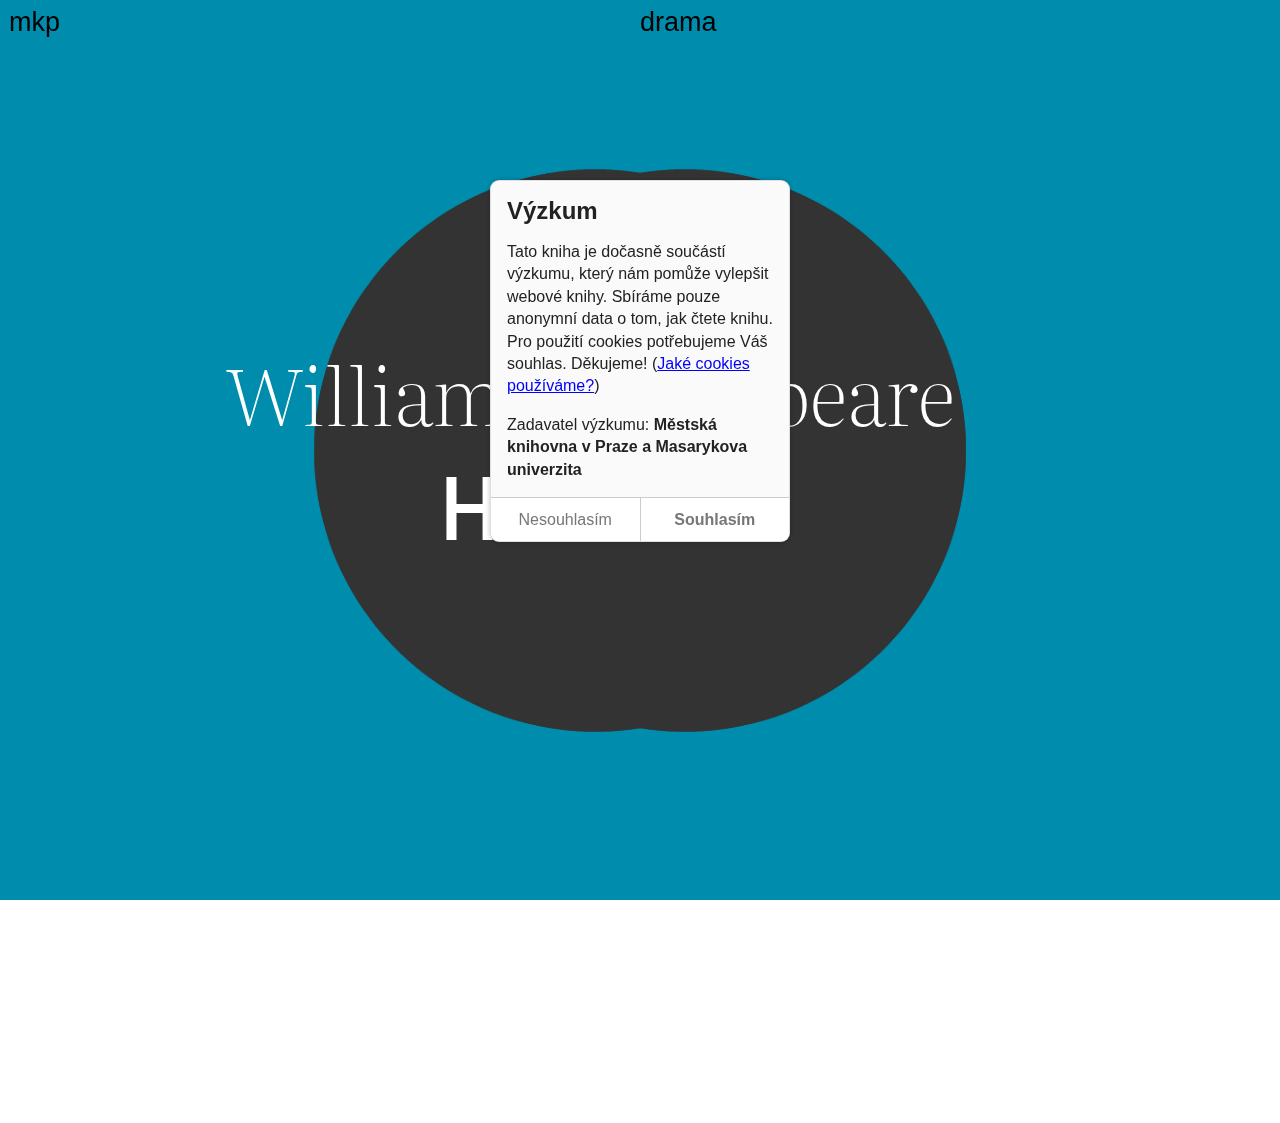
==== commit 1fbf0862: "Deploying to docs from @ books-are-next/shakespeare-hamlet@8b9ecc0f55fe4a3370f063e59369000ba8e7de49 " ====
--- a/index.html
+++ b/index.html
@@ -7,7 +7,7 @@
     <meta name="apple-mobile-web-app-title" content="">
     <meta name="apple-mobile-web-app-capable" content="yes">
     <title>Hamlet</title>
-    <link rel="stylesheet" href="./style/style.min.css" media="screen" integrity="sha256-Rb3fubUbkI58n0BV9VQTGQVMbtXvksld2u3AgPFfgoo=">
+    <link rel="stylesheet" href="./style/style.min.css" media="screen" integrity="sha256-ZzlhzABJAhwf/kxzVwrK78hmUZ0Gk0tPVC+QIxQSt9o=">
     <meta name="nb-research" content="Tato kniha je dočasně součástí výzkumu, který nám pomůže vylepšit webové knihy. Sbíráme pouze anonymní data o tom, jak čtete knihu. Pro použití cookies potřebujeme Váš souhlas. Děkujeme! (<a href='https://www.mlp.cz/cz/o-knihovne/cisla-dokumenty-povinne-informace/povinne-dostupne-informace/cookies/'>Jaké cookies používáme?</a>)">
     <meta name="nb-research-orgs" content="Městská knihovna v Praze a Masarykova univerzita">
     <meta name="nb-research-ga" content="UA-187132260-1">
@@ -46,7 +46,7 @@
     <link rel="prev" href="./index.html">
     <link rel="next" href="./promo.html">
     <link rel="self" href="index.html">
-    <meta name="nb-identifier" content="shakespeare-hamlet-7772481">
+    <meta name="nb-identifier" content="shakespeare-hamlet-8b9ecc0">
     <meta name="nb-role" content="cover">
   </head>
   <body class="content-drama nb-role-cover nb-custom-style" data-nb-words="5" data-nb-chars="33">
--- a/style/style.min.css
+++ b/style/style.min.css
@@ -1,3 +1,3 @@
 @charset "UTF-8";@keyframes slide-from-left{0%{transform:translateX(-100px)}100%{transform:translateX(0)}}@keyframes pagination-slide-in{0%{transform:translateX(80px);opacity:0}100%{transform:translateX(0);opacity:1}}@keyframes pagination-slide-in-rev{0%{transform:translateX(-80px);opacity:0}100%{transform:translateX(0);opacity:1}}@keyframes slide-from-top{0%{transform:translateY(-100px)}100%{transform:translateY(0)}}@keyframes pulse-opacity{0%{opacity:.2}50%{opacity:.8}100%{opacity:.2}}@keyframes highlight{0%{background-color:var(--highlight-color)}100%{background-color:initial}}@keyframes fade-in{0%{opacity:0}100%{opacity:1}}@keyframes slide-up{0%{transform:translateY(30vh);opacity:0}100%{transform:translateY(0);opacity:1}}@keyframes pagination-bar-fade{0%{display:block;opacity:0}20%{display:block;opacity:.5}100%{display:block;opacity:0;display:none}}:root{--content-max-width:35rem;--content-margin-left:auto;--content-margin-right:auto;--content-font:Archivo, sans-serif;--heading-font:RightGrotesk, sans-serif;--heading-font-weight:normal;--base-font-size:18px;--font-size-ratio:1;--base-padding:16px;--small-padding:6px;--border-radius:6px;--border-radius-xl:9px;--ui-font:-apple-system, BlinkMacSystemFont, Segoe UI, Roboto, Helvetica, Arial, sans-serif, Apple Color Emoji, Segoe UI Emoji, Segoe UI Symbol;--ui-font-size:calc(16px * var(--font-size-ratio));font-size:calc(var(--base-font-size) * var(--font-size-ratio))}html{scroll-padding-top:100px}body{margin:0;background:var(--background);min-height:100vh}@media(min-width:990.1px){body.nb-controls-open{--margins:calc(
       100vw - 24rem - var(--content-max-width) - 2 * var(--base-padding)
-    );--content-margin-left:calc(var(--margins) / 2);--content-margin-right:auto}}body>[role=doc-toc]{display:none}main select{font-size:1rem;-webkit-appearance:none}.emoji{font-family:sans-serif}.scrollable-wrapper{height:100%;overflow:hidden}.scrollable{height:100%;padding-bottom:2rem;box-sizing:border-box;overflow-y:auto}.auto-cols{display:grid;grid-template-columns:auto auto;grid-gap:30px;align-items:end}.svg-icon{width:1.5em;height:auto;vertical-align:bottom;fill:var(--ui-c-text-shade)}body{--background:white;--transparent-background:rgba(255, 255, 255, 0);--text-color:black;--accent-color:#0033f8;--highlight-color:yellow;--link:blue;--visited:purple;--ui-c-bg:#fff;--ui-c-bg-shade:#fafafa;--ui-c-soft:#ccc;--ui-c-medium:#aaa;--ui-c-text-shade:#777;--ui-c-text:#222;--ui-box-shadow-color:rgba(0, 0, 0, 0.1);--ui-box-shadow:0 0 5px rgba(0, 0, 0, 0.25);--ui-inset-shadow:inset 0 0 4px rgba(0, 0, 0, 0.3);--ui-c-warning:red;--soft-border-color:rgba(0, 0, 0, 0.1);--ui-c-shadow:rgba(0, 0, 0, 0.5)}@media(prefers-color-scheme:dark){body{--background:#333;--transparent-background:#33333300;--text-color:#eee;--accent-color:#53c3ff;--highlight-color:#9b3200;--link:aqua;--visited:pink;--ui-c-bg:#444;--ui-c-bg-shade:#555;--ui-c-soft:#666;--ui-c-medium:#777;--ui-c-text-shade:#ddd;--ui-c-text:#eee;--ui-box-shadow-color:rgba(0, 0, 0, 0.2);--ui-box-shadow:0 0 5px rgba(0, 0, 0, 0.7);--ui-inset-shadow:inset 0 0 4px rgba(0, 0, 0, 0.7);--ui-c-warning:red;--soft-border-color:rgba(255, 255, 255, 0.1);--ui-c-shadow:rgba(255, 255, 255, 0.5)}}body.nb-color-scheme-light{--background:white;--transparent-background:rgba(255, 255, 255, 0);--text-color:black;--accent-color:#0033f8;--highlight-color:yellow;--link:blue;--visited:purple;--ui-c-bg:#fff;--ui-c-bg-shade:#fafafa;--ui-c-soft:#ccc;--ui-c-medium:#aaa;--ui-c-text-shade:#777;--ui-c-text:#222;--ui-box-shadow-color:rgba(0, 0, 0, 0.1);--ui-box-shadow:0 0 5px rgba(0, 0, 0, 0.25);--ui-inset-shadow:inset 0 0 4px rgba(0, 0, 0, 0.3);--ui-c-warning:red;--soft-border-color:rgba(0, 0, 0, 0.1);--ui-c-shadow:rgba(0, 0, 0, 0.5)}body.nb-color-scheme-dark{--background:#333;--transparent-background:#33333300;--text-color:#eee;--accent-color:#53c3ff;--highlight-color:#9b3200;--link:aqua;--visited:pink;--ui-c-bg:#444;--ui-c-bg-shade:#555;--ui-c-soft:#666;--ui-c-medium:#777;--ui-c-text-shade:#ddd;--ui-c-text:#eee;--ui-box-shadow-color:rgba(0, 0, 0, 0.2);--ui-box-shadow:0 0 5px rgba(0, 0, 0, 0.7);--ui-inset-shadow:inset 0 0 4px rgba(0, 0, 0, 0.7);--ui-c-warning:red;--soft-border-color:rgba(255, 255, 255, 0.1);--ui-c-shadow:rgba(255, 255, 255, 0.5)}body.nb-color-scheme-sepia{--background:#eccfb3;--transparent-background:rgba(236, 207, 179, 0);--text-color:#614429;--accent-color:#9a4c2d;--highlight-color:yellow;--link:#753115;--visited:#66525e;--ui-c-bg:#ffe5d0;--ui-c-bg-shade:#f5d8bc;--ui-c-soft:#dcbfa3;--ui-c-medium:#ba9d81;--ui-c-text-shade:#a18468;--ui-c-text:#4a2d12;--ui-box-shadow-color:rgba(62, 32, 7, 0.25);--ui-box-shadow:0 0 5px rgba(62, 32, 7, 0.25);--ui-inset-shadow:inset 0 0 4px rgba(62, 32, 7, 0.3);--ui-c-warning:red;--soft-border-color:rgba(62, 32, 7, 0.1);--ui-c-shadow:rgba(62, 32, 7, 0.5)}body{color:var(--text-color);background:var(--background)}body :link{color:var(--link)}body :visited{color:var(--visited)}.content{margin:0 var(--content-margin-right)0 var(--content-margin-left);max-width:var(--content-max-width);padding:calc(var(--base-padding) * 2)var(--base-padding)}body.nb-paginated main .begin-nav a[rel=prev],body.nb-paginated main .begin-nav a[rel=next],body.nb-paginated main .end-nav a[rel=prev],body.nb-paginated main .end-nav a[rel=next]{text-indent:-9999px}body.nb-paginated main .begin-nav a[rel=prev]:focus,body.nb-paginated main .begin-nav a[rel=next]:focus,body.nb-paginated main .end-nav a[rel=prev]:focus,body.nb-paginated main .end-nav a[rel=next]:focus{text-indent:0}body.nb-paginated-back .content,body.nb-paginated-forward .content{overflow:hidden}body.nb-paginated-back .content .visible,body.nb-paginated-forward .content .visible{animation:pagination-slide-in .3s}body.nb-paginated-back .content .visible{animation:pagination-slide-in-rev .3s}.nb-cropped .chunk{visibility:hidden}.nb-cropped .visible{visibility:visible;will-change:transform,opacity}.nb-paginated .step-forward{animation:pagination-slide-in .3s}.nb-paginated .step-back{animation:pagination-slide-in-rev .3s}main .idea:target{animation:highlight 3s ease-in-out}main .idea:target+dd{animation:highlight 3s ease-in-out}main .highlighted{animation:highlight .8s ease-in-out;will-change:background-color}main #chunk1:target,main #chunk1.highlighted,main #idea1:target,main #idea1.highlighted{animation:none}main #chapter-end{margin-bottom:100vh}main .begin-nav,main .end-nav{padding:var(--base-padding)0 10vh}main .begin-nav ul,main .begin-nav li,main .end-nav ul,main .end-nav li{display:block;margin:0;padding:0;list-style-type:none}main .begin-nav a[rel=index],main .end-nav a[rel=index]{display:none}main .begin-nav a[rel=prev],main .begin-nav a[rel=next],main .end-nav a[rel=prev],main .end-nav a[rel=next]{display:block}main .begin-nav a[rel=next],main .end-nav a[rel=next]{padding-top:5vh;padding-bottom:5vh}main p,main blockquote,main dl,main fieldset,main figure,main ul,main ol,main table,main li,main dd,main dt,main td,main th,main figcaption{font-family:var(--content-font);line-height:1.5;font-size:1rem}main button,main input,main select{font-family:var(--ui-font);font-size:.8rem}main h1,main h2,main h3,main h4,main h5,main h6{font-family:var(--heading-font);font-weight:var(--heading-font-weight);line-height:1.1;margin:1.5rem 0 .125rem}main h1{font-size:2rem}main h2{font-size:1.5rem}main h3{font-size:1.25rem}main h4{font-size:1.125rem}main h5{text-transform:uppercase;font-weight:700;font-size:1rem}main h6{text-transform:uppercase;font-size:1rem}main h1.hidden-title{display:none}main p,main blockquote,main dl,main ul,main ol{margin:0 0 .5rem}main table,main fieldset,main figure{margin:0 0 1rem}main ul,main ol{padding-left:1.125rem}main hr{margin:3rem 0;border:1px solid}main .button,main button{border:1px solid var(--ui-c-medium);background:var(--ui-c-soft);border-radius:var(--border-radius)}main img{max-width:100%}main .footnotes{display:none}main sup[id^=fnref]{vertical-align:baseline}main sup[id^=fnref]+sup[id^=fnref]::before{content:", ";vertical-align:baseline;font-family:var(--ui-font);font-size:.8rem;position:relative;top:-.3em;line-height:1}main sup[id^=fnref] a.footnote-ref{font-family:var(--ui-font);font-weight:700;text-indent:0;color:var(--ui-c-text-shade);vertical-align:baseline;padding:.5em .75em .4em;margin:0 -.75em;border-radius:.5em;line-height:1;text-decoration:none;font-size:.8em;position:relative;top:-.3em;color:var(--accent-color);overflow:hidden;white-space:nowrap}@media(hover){main sup[id^=fnref] a.footnote-ref:hover{background:var(--accent-color);color:var(--background)}}:root{--annotation-margin-top:-0.8em;--annotation-color:black;--annotation-highlight:#ffa}main .annotation,.footnote-content .annotation,.annotation-styles .annotation{display:inline;padding:.1rem .125rem;margin:0 -.125rem;color:var(--annotation-color);background:var(--annotation-highlight);border-radius:3px}main .annotation__head,.footnote-content .annotation__head,.annotation-styles .annotation__head{color:inherit;content:"‼️";background:0 0;font-size:.8em;position:absolute;opacity:.7;line-height:1;border-radius:4px 4px 0 0;cursor:pointer;margin:var(--annotation-margin-top)0 0 -.7rem;padding:.5rem;text-indent:0;font-style:normal;transition:transform .2s ease-out;will-change:transform}@media(hover){main .annotation__head:hover,.footnote-content .annotation__head:hover,.annotation-styles .annotation__head:hover{transform:scale(1.2)}}main .annotation__head::after,.footnote-content .annotation__head::after,.annotation-styles .annotation__head::after{content:attr(data-note);font-size:.8em;margin:-.1rem 0 0 .1rem;position:absolute;white-space:nowrap}.nb-ui-big-title{font-size:calc(1.5 * var(--ui-font-size));margin:calc(var(--base-padding)/2)0}.nb-ui-title{font-size:var(--ui-font-size);font-weight:600}.nb-ui-blank{font-style:italic;color:var(--ui-c-medium)}.nb-ui-note{font-size:calc(.8 * var(--ui-font-size));margin-bottom:0}.dot-select{opacity:.7;cursor:pointer}.dot-select.dot-selected{opacity:1}.button-zero-bar{height:0;margin:-1rem .5rem 1rem}.button-zero-bar--bottom{margin-bottom:3rem}.button-zero-bar--single-button{display:flex;flex-direction:row-reverse}.button-zero-bar--two-buttons{display:grid;grid-template-columns:2rem 1fr 2rem;align-items:start}.button-zero-bar--two-buttons .round-button:last-child{grid-column:3}.round-button{display:block;width:2rem;height:2rem;border-radius:1.5rem;border:none;cursor:pointer;color:var(--ui-c-bg);background-color:var(--accent-color);box-shadow:2px 2px 5px rgba(0,0,0,.2);transition:.3s ease-in;will-change:box-shadow,transform}.round-button .svg-icon{width:1.25rem;fill:var(--ui-c-bg)}@media(hover){.round-button:hover{transform:translateY(-3px);box-shadow:4px 4px 5px rgba(0,0,0,.4)}}.round-button--warning{background-color:var(--ui-c-warning)}.nb-annotations{font-family:var(--ui-font);font-size:var(--ui-font-size)}.nb-annotations .annotation-buttons{position:fixed;top:0;left:0;right:0;z-index:5001;will-change:transform;animation:slide-from-top .2s ease-out}.nb-annotations .annotation-buttons .button-wrapper{padding:calc(var(--base-padding)/2);text-align:center}.nb-annotations .annotation-buttons .action-button,.nb-annotations .annotation-buttons .style-button{display:inline-block;margin-right:calc(var(--base-padding)/2);margin-bottom:calc(var(--base-padding)/2);position:relative;cursor:pointer;transform-origin:50% 50%;transition:.2s ease-in;will-change:transform;text-align:center;width:2.5rem;height:2.5rem;line-height:2.5rem;font-size:1.5rem;box-sizing:border-box;border:1px solid var(--ui-c-soft);font-family:var(--content-font);vertical-align:top;font-weight:700;color:var(--ui-c-text);background:var(--ui-c-bg);box-shadow:var(--ui-box-shadow);border-radius:var(--border-radius)}@media(hover){.nb-annotations .annotation-buttons .action-button:hover,.nb-annotations .annotation-buttons .style-button:hover{transform:scale(1.1)}}.nb-annotations .annotation-buttons .action-button:last-child,.nb-annotations .annotation-buttons .style-button:last-child{margin-right:0}.nb-annotations .annotation-buttons .style-button{color:var(--annotation-color);background:var(--annotation-highlight)}.nb-annotations .annotation-buttons.annotation-buttons--new .quick-note::after{content:"…";position:absolute;right:0;bottom:0;left:0;font-size:80%;line-height:1.4rem;opacity:.3;text-align:center}.nb-annotations .annotation-detail{position:fixed;left:calc(var(--base-padding)/2);bottom:calc(var(--base-padding)/2);right:calc(var(--base-padding)/2);z-index:1501;box-sizing:border-box}@media screen and (min-width:432px){.nb-annotations .annotation-buttons .button-wrapper{text-align:left}.nb-annotations .annotation-detail{right:auto;min-width:24rem}}.nb-annotations .annotation-detail__note{min-height:4rem;padding:.5rem;background:var(--ui-c-bg);border-radius:var(--border-radius);box-shadow:var(--ui-inset-shadow);max-height:6rem;overflow-x:hidden;overflow-y:auto}.nb-annotations .annotation-detail__tools{display:flex;flex-direction:row-reverse;padding:.5rem;background:var(--ui-c-bg-shade)}.nb-annotations .annotation-detail__close,.nb-annotations .annotation-detail__destroy{font-size:1.5rem;width:2rem;text-indent:9999px;border:none;background-color:initial;background-position:100%;background-repeat:no-repeat;background-size:contain;white-space:nowrap;box-sizing:border-box;overflow:hidden;cursor:pointer;transition:.2s ease-in;will-change:transform;transform-origin:50% 50%}@media(hover){.nb-annotations .annotation-detail__close:hover,.nb-annotations .annotation-detail__destroy:hover{transform:scale(1.1)}}.nb-annotations .annotation-detail__close{margin-left:auto;background-image:url("data:image/svg+xml;utf8,<svg xmlns='http://www.w3.org/2000/svg' width='24' height='24' viewBox='0 0 24 24'><path fill='none' d='M0 0h24v24H0V0z'/><path d='M12 2C6.48 2 2 6.48 2 12s4.48 10 10 10 10-4.48 10-10S17.52 2 12 2zm0 18c-4.41 0-8-3.59-8-8s3.59-8 8-8 8 3.59 8 8-3.59 8-8 8zm4.59-12.42L10 14.17l-2.59-2.58L6 13l4 4 8-8z' fill='green' /></svg>")}.nb-annotations .annotation-detail__destroy{color:var(--ui-c-warning);background-position:0;background-image:url("data:image/svg+xml;utf8,%3Csvg viewBox=%224 0 16 24%22 width=%2224%22 height=%2224%22 xmlns=%22http://www.w3.org/2000/svg%22%3E%3Cpath d=%22M19 4H15.5l-1-1h-5l-1 1H5V6H19V4zM5.979 7.967 6 19c0 1.1.9 2 2 2h8C17.1 21 18 20.1 18 19L17.979 7.967h-12z%22 fill=%22red%22/%3E%3C/svg%3E")}.nb-desk{font-family:var(--ui-font);padding:var(--base-padding)calc(2 * var(--base-padding));overflow-y:auto}@media screen and (max-width:400px){.nb-desk{padding:var(--base-padding)}}.nb-desk .nb-desk__show-all-toggle{display:block;padding:calc(var(--base-padding)/2)0;text-align:right}.nb-desk h2{margin:0 0 calc(var(--ui-font-size)/2)}.nb-desk .nb-desk__chapter .desk__list{max-width:35rem;margin-bottom:1rem}.nb-desk .nb-desk__chapter .desk__list__detail{margin-bottom:1rem}.nb-desk .nb-desk__chapter .desk__notes{margin-bottom:1rem}.nb-desk .nb-desk__chapter .title-bar{grid-column:1/-1;padding:calc(var(--base-padding)/2)0;cursor:pointer;font-weight:700}.nb-desk .nb-desk__chapter .title-bar.title-bar--collapsed{border-bottom:1px solid var(--ui-c-soft)}.nb-desk .nb-desk__count{display:inline-block;font-size:70%;background:var(--ui-c-bg-shade);padding:3px 5px;margin-left:calc(var(--base-padding)/2);border-radius:var(--ui-font-size)}.nb-desk .desk__content-box{box-shadow:var(--ui-box-shadow);margin-bottom:var(--base-padding);border-radius:var(--border-radius-xl)}.nb-desk .desk__content-box--editing{box-shadow:var(--ui-inset-shadow)}.nb-desk .desk__content-box__buttons{height:1rem;margin-bottom:2rem}.nb-desk .desk__annotation{position:relative;margin-bottom:1rem}.nb-desk .desk__annotation--box{padding:calc(var(--base-padding)/2);box-shadow:var(--ui-box-shadow);border-radius:var(--border-radius)}.nb-desk .desk-annotation-wrapper{font-family:var(--content-font);color:var(--ui-c-text-shade)}.nb-desk .annotation__head{display:none}.nb-desk .annotation__symbol{display:block;margin-top:-.25em;font-family:var(--content-font);padding-bottom:.25em}.nb-desk .annotation__name{font-family:var(--ui-font);padding-left:.25em}.nb-desk .annotation{display:inline;padding:.1rem .125rem;margin:0 -.125rem;border-radius:3px;background-color:var(--ui-c-bg-shade)}.nb-desk .annotation[data-hl=this]{color:var(--annotation-color);background:var(--annotation-highlight)}.nb-desk .desk__note-wrapper{padding:calc(var(--base-padding)/2);box-shadow:var(--ui-box-shadow);border-radius:var(--border-radius)}.nb-desk .desk__note-editor{box-shadow:var(--ui-inset-shadow);border-radius:var(--border-radius)}.nb-desk .desk__note-editor__input{border:none;padding:calc(var(--base-padding)/2);border-radius:var(--border-radius);min-height:4rem;box-sizing:border-box}.desk__annotation__note{font-family:calc(var(--ui-font-size) * .8);border-top:1px solid var(--accent-color);padding-top:calc(var(--base-padding)/2);margin-top:calc(var(--base-padding)/2)}.nb-navigation nav{font-size:var(--ui-font-size)}.nb-navigation nav .nav-bar{--height:6px;display:block;position:fixed;left:var(--base-padding);bottom:0;width:calc(100vw - 2 * var(--base-padding));border-right:1px solid var(--ui-c-shadow);height:var(--height);margin:0;list-style-type:none;box-sizing:border-box}.nb-navigation nav .nav-bar .nav-bar__overlay{position:absolute;bottom:0;left:0;width:100%;height:30px;background:linear-gradient(to bottom,var(--transparent-background) 0%,var(--background) 100%)}.nb-navigation nav .nav-bar .chapter{display:block;border-left:1px solid var(--ui-c-shadow);list-style-type:none;position:absolute;top:0;z-index:1011;height:var(--height);margin:0;box-sizing:border-box;white-space:nowrap;overflow:hidden}.nb-navigation nav .nav-bar .info{visibility:hidden}.nb-navigation nav .nav-bar .pointer{display:block;list-style-type:none;position:absolute;bottom:0;left:0;height:2px;width:0;z-index:1010;background:var(--accent-color)}.nb-navigation nav .top-bar{display:none;font-family:var(--content-font);font-size:var(--ui-font-size);position:absolute;top:0;left:0;right:0;overflow:hidden}.nb-navigation nav .top-bar p.info{font-family:var(--heading-font);font-weight:var(--heading-font-weight);max-width:var(--content-max-width);padding:calc(var(--base-padding))var(--base-padding);margin:0 var(--content-margin-right)0 var(--content-margin-left)}.nb-navigation nav .top-bar p.info a{color:var(--text-color);text-decoration:none}.nb-navigation nav .top-bar p.info .chapter{display:none}.nb-navigation nav .top-bar .fixed p.info .chapter{display:inline-block}.nb-navigation nav .next,.nb-navigation nav .prev{display:none}.nb-navigation nav .button-navigation{pointer-events:none}.nb-navigation nav .button-navigation .back-button,.nb-navigation nav .button-navigation .forward-button{pointer-events:none;position:fixed;opacity:.25;z-index:900;left:2px;top:25vh;line-height:25vh;text-align:center;width:calc(5vw + 24px);height:50vh}.nb-navigation nav .button-navigation .forward-button{left:auto;right:2px}@media screen and (max-width:990px){.nb-navigation nav .button-navigation .back-button{text-align:left}.nb-navigation nav .button-navigation .forward-button{text-align:right}}@media screen and (max-width:432px){.nb-navigation nav .button-navigation .back-button svg{margin-left:-.5em}.nb-navigation nav .button-navigation .forward-button svg{margin-right:-.5em}}.nb-role-cover .nb-navigation nav .button-navigation .back-button,.nb-role-break .nb-navigation nav .button-navigation .back-button{display:none}.nb-role-cover .nb-navigation nav .button-navigation .forward-button,.nb-role-break .nb-navigation nav .button-navigation .forward-button{top:0;left:0;right:0;width:100vw;height:100vh}.nb-role-cover .nb-navigation nav .button-navigation .forward-button svg,.nb-role-break .nb-navigation nav .button-navigation .forward-button svg{display:none}.nb-role-break .nb-navigation nav .button-navigation .back-button svg,.nb-role-break .nb-navigation nav .button-navigation .forward-button svg{display:none}.nb-progress{font-family:var(--ui-font);font-size:var(--ui-font-size)}.nb-progress .current-position{z-index:1020;border:none;background:0 0;display:block;font-size:calc(var(--ui-font-size) * .8);font-family:var(--ui-font);text-align:right}.nb-progress .current-position--display{position:fixed;right:0;bottom:0;margin:0;padding:8px calc(var(--base-padding) - 1px);opacity:.5;pointer-events:none}.nb-progress .current-position--config{display:flex;text-align:left}.nb-progress .current-position--config label{display:block;margin-right:1rem;text-indent:-1rem;padding-left:1rem}.nb-progress .progress--collapsed{margin:0 0 var(--base-padding)var(--base-padding);float:right}.nb-progress.turn-to{margin:var(--ui-font-size)0;padding-bottom:var(--ui-font-size);border:1px solid var(--ui-c-soft);border-radius:var(--border-radius);padding:var(--base-padding)}.nb-progress.turn-to h3{margin-top:0}.nb-progress.turn-to .progress{display:flex}.nb-progress.turn-to select{max-width:100%;font-size:1rem;padding:0 .25rem}.nb-progress .progress__idea,.nb-progress .progress__chapter{display:block;font-family:var(--ui-font);flex-grow:0;flex-shrink:1;padding-right:.5rem}.nb-progress .progress__chapter{max-width:40%}.nb-seq-return{font-family:var(--ui-font);font-size:var(--ui-font-size);position:fixed;bottom:calc(1.75 * var(--base-padding));right:var(--base-padding);max-width:calc(100vw - 2 * var(--base-padding));animation:slide-up .2s ease-out;z-index:4000;min-height:1.5rem}.nb-seq-return .seq-text{padding:calc(var(--base-padding)/2)}.nb-seq-return .seq-return-toggle{font-family:var(--ui-font);display:block;min-width:1.5rem;height:1.5rem;line-height:1.5rem;text-align:center;float:right;padding:.25rem;cursor:pointer;opacity:.5}@media(hover){.nb-seq-return .seq-return-toggle:hover{opacity:1}}.nb-seq-return .seq-return{margin:0 auto;background:var(--ui-c-bg-shade);border:1px solid var(--ui-c-soft);border-radius:var(--border-radius-xl);overflow:hidden;box-shadow:var(--ui-box-shadow)}.nb-seq-return p,.nb-seq-return .seq-buttons a{font-size:calc(var(--ui-font-size) * .8);padding:calc(var(--base-padding)/2);margin:0;line-height:1.4;cursor:pointer}.nb-seq-return .close{float:right;padding:calc(var(--base-padding)/2);cursor:pointer}.nb-seq-return .seq-buttons{display:flex;border-top:1px solid var(--ui-c-soft)}.nb-seq-return .seq-buttons:first-child{border:none}.nb-seq-return .seq-buttons a{background:var(--ui-c-bg);white-space:nowrap;border:solid var(--ui-c-soft);border-width:0 1px 0 0;flex:1 1;text-align:center;text-decoration:none;color:var(--ui-c-text-shade)}.nb-seq-return .seq-buttons a:last-child{border-right:0}.nb-peeks{font-family:var(--ui-font);font-size:var(--ui-font-size);position:fixed;z-index:1205;bottom:0;left:0;right:0}.nb-peeks .peeks{max-height:60vh;margin:0 var(--content-margin-right)0 var(--content-margin-left);max-width:calc(var(--content-max-width) + 2 * var(--base-padding))}.nb-peeks .peeks .peek{position:relative;box-sizing:border-box;border:1px solid var(--ui-c-soft);border-radius:var(--border-radius)var(--border-radius)0 0;box-shadow:var(--ui-box-shadow);overflow:hidden;transition:bottom .2s ease-out;animation:slide-up .2s ease-out;display:none}.nb-peeks .peeks .peek .peek-content{padding:4rem 1rem 2rem;max-height:calc(60vh - 6rem);background:var(--ui-c-bg);overflow-y:scroll;-webkit-overflow-scrolling:touch}.nb-peeks .peeks .peek .peek-head{position:absolute;display:flex;top:0;left:0;right:0;height:2rem;line-height:2rem;text-align:left;border-bottom:1px solid var(--ui-c-soft);z-index:1210}.nb-peeks .peeks .peek .peek-head .peek-info{flex-grow:1;padding:0 var(--base-padding)}.nb-peeks .peeks .peek .peek-head .peek-info p{margin:0;line-height:2rem}.nb-peeks .peeks .peek .peek-head .peek-close{display:block;width:3rem;height:2rem;font-size:var(--ui-font-size);border:none;color:var(--ui-c-text);background:0 0;cursor:pointer;text-align:center}.nb-peeks .peeks .peek:nth-last-child(3),.nb-peeks .peeks .peek:nth-last-child(2){display:block;height:2vh;margin-bottom:-1vh;background:var(--ui-c-bg-shade)}.nb-peeks .peeks .peek:nth-last-child(3) .peek-head,.nb-peeks .peeks .peek:nth-last-child(3) .peek-content,.nb-peeks .peeks .peek:nth-last-child(2) .peek-head,.nb-peeks .peeks .peek:nth-last-child(2) .peek-content{display:none}.nb-peeks .peeks .peek:last-child{display:block;height:auto;margin-bottom:0}.nb-peeks .peeks .footnote-backref{display:none}.nb-toc{padding-bottom:calc(4 * var(--base-padding))}@media screen and (max-width:400px){.nb-toc{padding:var(--base-padding)}}.nb-toc h1{padding:var(--base-padding)calc(2 * var(--base-padding))}.nb-toc ul,.nb-toc ol{font-size:1rem;font-family:var(--content-font);padding:0;border:solid var(--ui-c-soft);border-width:1px 0}.nb-toc ul li,.nb-toc ol li{padding:.5rem var(--base-padding).5rem calc(2 * var(--base-padding));border-bottom:1px solid var(--ui-c-soft)}.nb-toc ul li:last-child,.nb-toc ol li:last-child{border-bottom:none}.nb-toc ul ul,.nb-toc ul ol,.nb-toc ol ul,.nb-toc ol ol{margin:.5rem calc(-1 * var(--base-padding))0 0;padding-left:2rem;border-width:1px 0 0}.nb-toc ul ul li,.nb-toc ul ol li,.nb-toc ol ul li,.nb-toc ol ol li{padding-left:0}.nb-toc ul ul li:last-child,.nb-toc ul ol li:last-child,.nb-toc ol ul li:last-child,.nb-toc ol ol li:last-child{padding-bottom:0}.nb-toc ul{padding-left:0}.nb-toc ul>li{list-style-type:none}.nb-toc .current-chapter{color:var(--accent-color)}.nb-toc .toggle{display:block;float:right;cursor:pointer;margin-top:-.1rem;padding:0;border:none;background:0 0;color:var(--ui-c-text);font-size:1rem;clear:both}.nb-toc li.folded ol,.nb-toc li.folded ul{display:none}.nb-toc-other{font-size:1rem;padding:0 calc(2 * var(--base-padding))var(--base-padding)}.nb-toc a,.nb-toc-other a{font-weight:700;color:var(--text-color);text-decoration:none}@media(hover){.nb-toc a:hover,.nb-toc-other a:hover{text-decoration:underline}}.nb-toc .headings-toc a,.nb-toc-other .headings-toc a{font-weight:400}.nb-toc-other{font-family:var(--content-font)}.nb-controls{font-family:var(--ui-font);font-size:var(--ui-font-size);color:var(--ui-c-text)}.nb-controls .button{color:var(--accent-color);padding:var(--small-padding);font-size:calc(var(--ui-font-size) * .9);box-shadow:var(--ui-box-shadow);border:none;border-radius:var(--border-radius);background:var(--ui-c-bg);line-height:1.6;cursor:pointer}.nb-controls .button.button-primary{color:var(--ui-c-bg);background-color:var(--accent-color)}.nb-controls .button.button-primary .svg-icon{fill:var(--ui-c-bg)}.nb-controls .icon-link{font-size:var(--ui-font-size);font-weight:400;cursor:pointer;color:var(--accent-color);margin:0 1rem;white-space:nowrap;line-height:1.5}.nb-controls .icon-link svg{fill:var(--accent-color)}@media(hover){.nb-controls .icon-link:hover{text-decoration:none}}.nb-controls .controls-launcher{display:flex;position:fixed;top:0;right:0;z-index:2000;cursor:pointer}.nb-controls .controls-launcher div{display:none}@media(hover){.nb-controls .controls-launcher div{display:block;opacity:0}.nb-controls .controls-launcher:hover div{opacity:.25}}.nb-controls .controls-launcher div{height:48px;line-height:48px;margin-left:var(--base-padding);padding-left:var(--base-padding);padding-right:var(--base-padding);text-align:right}.nb-controls .controls-launcher div:last-child{opacity:.5;display:block}@media(hover){.nb-controls .controls-launcher div:hover{opacity:1}}.nb-controls .controls-launcher div .svg-icon{vertical-align:middle}.nb-controls .control{display:grid;grid-template-rows:calc(3 * var(--ui-font-size))1fr;height:100%;position:fixed;z-index:5000;top:0;right:0;bottom:0;background:var(--ui-c-bg);width:24rem;max-width:100vw;box-sizing:border-box;box-shadow:var(--ui-box-shadow);transition:top .2s ease-out;animation:slide-from-top .2s ease-out;font-size:var(--ui-font-size)}@media(max-width:990px){.nb-controls .control{left:0;width:auto}}.nb-controls .control .control-bar{display:flex;grid-row:1;width:24rem;max-width:100vw;box-shadow:rgba(0,0,0,.3)-3px 0 4px inset;background:var(--ui-c-bg-shade);overflow:hidden}@media(max-width:990px){.nb-controls .control .control-bar{width:100vw}}.nb-controls .control .control-bar .tab{display:block;height:100%;flex-grow:1;min-width:0;padding:0 var(--base-padding);line-height:3.5;box-sizing:border-box;font-size:calc(var(--ui-font-size) * .9);cursor:pointer;text-overflow:ellipsis;text-align:center;white-space:nowrap;overflow:hidden}.nb-controls .control .control-bar .tab--selected{box-shadow:var(--ui-box-shadow);background:var(--ui-c-bg);color:var(--accent-color)}.nb-controls .control .control-bar .close{display:block;position:relative;box-sizing:border-box;width:calc(var(--ui-font-size) * 3);cursor:pointer}.nb-controls .control .control-bar .close span{display:block;position:absolute;top:calc(var(--base-padding)/2);right:calc(var(--base-padding)/2);bottom:calc(var(--base-padding)/2);left:calc(var(--base-padding)/2);padding:calc(var(--base-padding)/4);box-shadow:var(--ui-box-shadow);border-radius:var(--border-radius);background:var(--ui-c-bg);text-align:center;line-height:var(--ui-font-size)}.nb-controls .control .control-bar .close svg{display:block;width:100%;fill:var(--ui-c-text)}.nb-controls .control .control__opened{grid-row:2;display:flex;flex-direction:column;position:relative;box-sizing:border-box;overflow:hidden}.nb-controls .control .control__details{display:flex;align-self:end;z-index:1;width:100%;box-sizing:border-box;box-shadow:0 0 40px var(--ui-c-bg),0 0 40px var(--ui-c-bg),0 0 40px var(--ui-c-bg);background:var(--ui-c-bg);padding:calc(var(--base-padding) * 2);font-size:calc(var(--ui-font-size) * .8)}.nb-controls .control .control__details.show-tips{padding-bottom:0}.nb-controls .control .control__details>div{flex:1;margin-right:var(--ui-font-size)}.nb-controls .control .control__details>div:last-child{margin-right:0}.nb-controls .control .control__details p{margin:0}.nb-controls .control .control__details h3{font-size:calc(var(--ui-font-size) * .8);margin:0}.nb-options{font-size:var(--ui-font-size)}.nb-options .explanation{margin-top:-.5rem;font-size:calc(var(--ui-font-size) * .8);grid-column:1/-1}.nb-options .options-wrapper{display:grid;grid-gap:var(--base-padding);margin:var(--base-padding)calc(2 * var(--base-padding))}@media screen and (max-width:400px){.nb-options .options-wrapper{margin:var(--base-padding)}}.nb-options .cell__title{margin-bottom:calc(var(--ui-font-size)/2)}.nb-options .color-scheme-select{display:grid;grid-template-columns:repeat(4,auto);gap:var(--ui-font-size)}.nb-options .font-size-slider{font-size:24px;line-height:36px;box-sizing:border-box;position:fixed;left:50%;top:50%;width:320px;margin-left:-160px;margin-top:-33vh;background:var(--ui-c-bg);border:1px solid var(--ui-c-soft);padding:24px;border-radius:var(--border-radius);box-shadow:var(--ui-box-shadow);z-index:1;display:none}.nb-options .font-size-slider .enlarge-font-size,.nb-options .font-size-slider .shrink-font-size{color:var(--ui-c-text);vertical-align:top}.nb-options .font-size-slider .enlarge-font-size{font-size:32px;line-height:28px;width:38px;height:38px}.nb-options .font-size-slider .shrink-font-size{font-size:16px;line-height:22px;width:38px;height:38px}.nb-options .font-size-slider .set-font-size{margin:0 24px}.nb-options .font-size-slider.font-size-slider--show{display:block}.nb-options .font-size-slider .font-size-slider__close{display:block;position:relative;z-index:1;float:right;margin:-24px -24px -24px 12px;padding:var(--base-padding);cursor:pointer}.nb-options .font-size-slider p{font-size:24px;line-height:36px;margin:12px 0;text-align:center;clear:right}.nb-options .font-size-slider small,.nb-options .font-size-slider input,.nb-options .font-size-slider big{margin:0 12px 0 0;line-height:24px}.nb-options .font-size-slider big,.nb-options .font-size-slider small{display:inline-block;line-height:24px}.nb-options .font-size-slider .val{font-weight:400;color:var(--ui-c-medium)}.nb-options .annotation-styles .styles{line-height:2}.nb-options .annotation-styles .style{display:inline-block;padding:0 var(--small-padding);margin:0 var(--small-padding)var(--small-padding)0;border:1px solid transparent;border-radius:var(--border-radius);box-shadow:var(--ui-box-shadow);color:#000;cursor:pointer}.nb-options .annotation-styles .style.style-edited{border:1px solid var(--accent-color)}.nb-options .annotation-styles .style .quick{padding-left:.5em;opacity:.5}.nb-options .annotation-styles .style-editor{box-shadow:var(--ui-inset-shadow);padding:var(--base-padding);border-radius:var(--border-radius)}.nb-options .annotation-styles .style-editor input{font-size:var(--ui-font-size);line-height:var(--ui-font-size);height:var(--ui-font-size);padding:var(--small-padding);display:inline-block;vertical-align:top}.nb-options .annotation-styles .style-editor .color-select{display:flex;height:42px;line-height:42px;cursor:pointer;border:1px solid var(--ui-c-soft);border-radius:var(--border-radius);margin:var(--base-padding)0}.nb-options .annotation-styles .style-editor .color-select div{flex:1;text-align:center}.nb-onboarding .onboarding-opener{z-index:1;position:fixed;top:60px;right:var(--base-padding);box-sizing:border-box;margin-left:var(--base-padding);border:1px solid var(--soft-border-color);box-shadow:var(--ui-box-shadow);border-radius:var(--border-radius-xl);font-family:var(--ui-font);font-size:calc(var(--ui-font-size) * .9);line-height:1.4}.nb-onboarding .onboarding-opener .onboarding-opener-bubble{position:relative;margin:0 0 0 auto;max-width:14rem;background:var(--ui-c-bg-shade);color:var(--text-color);border-radius:var(--border-radius-xl)}.nb-onboarding .onboarding-opener .onboarding-opener-bubble:after{content:"";position:absolute;top:-8px;right:var(--border-radius-xl);background-color:var(--ui-c-bg-shade);box-shadow:3px -3px 2px 0 var(--ui-box-shadow-color);content:" ";display:block;height:16px;width:16px;transform:rotate(-45deg)}.nb-onboarding .onboarding-opener .onboarding-opener-bubble .onboarding-opener-intro{padding:var(--base-padding)}.nb-onboarding .onboarding-opener .onboarding-opener-bubble .onboarding-opener-close{cursor:pointer;float:right;padding:var(--base-padding);margin:calc(-1.5 * var(--base-padding))calc(-1.5 * var(--base-padding))0 0;text-align:right;color:var(--text-color)}.nb-onboarding .onboarding-opener .onboarding-opener-bubble .onboarding-opener-open{display:block;text-align:right;margin-top:var(--base-padding);text-decoration:underline}.nb-onboarding .onboarding-opener .buttons{display:flex;border-top:1px solid var(--ui-c-soft);overflow:hidden;border-radius:0 0 var(--border-radius-xl)var(--border-radius-xl)}.nb-onboarding .onboarding-opener .buttons a{padding:calc(var(--base-padding)/2);margin:0;line-height:1.4;cursor:pointer}.nb-onboarding .onboarding-opener .buttons:first-child{border:none}.nb-onboarding .onboarding-opener .buttons a{background:var(--ui-c-bg);white-space:nowrap;border:solid var(--ui-c-soft);border-width:0 1px 0 0;flex:1 1;text-align:center;text-decoration:none;color:var(--ui-c-text-shade)}.nb-onboarding .onboarding-opener .buttons a:last-child{border-right:0}.nb-onboarding .onboarding-overlay{position:fixed;top:0;bottom:0;left:0;right:0;background:var(--ui-c-bg-shade);opacity:.75;-webkit-backdrop-filter:blur(10px);backdrop-filter:blur(10px);z-index:6000}.nb-onboarding .onboarding{font-family:var(--ui-font);font-size:var(--ui-font-size);z-index:6000;position:fixed;top:var(--base-padding);bottom:var(--base-padding);left:var(--base-padding);right:var(--base-padding);border-radius:var(--border-radius-xl);background:var(--ui-c-bg);padding:var(--base-padding);overflow:auto;animation:fade-in .4s ease-in}@media only screen and (min-width:760px){.nb-onboarding .onboarding{bottom:25vh;left:50%;top:auto;right:auto;width:20rem;margin-left:-10rem}}.nb-onboarding h2{margin:0;align-self:end}.nb-onboarding .onboarding__card{display:grid;height:100%;grid-template-rows:1fr 2fr 1fr;align-items:center;grid-gap:var(--base-padding);max-width:calc(16 * var(--ui-font-size));margin:0 auto}.nb-onboarding .onboarding__card svg{display:block;width:100%}@media only screen and (min-width:760px){.nb-onboarding .onboarding__card{height:auto}}.nb-onboarding .onboarding__content{display:grid;grid-template-columns:1fr 2fr;align-items:start;grid-gap:var(--base-padding)}@media only screen and (min-aspect-ratio:3/2) and (max-width:700px){.nb-onboarding .onboarding__card{max-width:none}.nb-onboarding .onboarding__content{display:block;height:calc(4 * var(--ui-font-size))}.nb-onboarding svg{float:left;width:10vw;margin-right:var(--base-padding)}}.nb-onboarding .onboarding__controls{align-self:end}.nb-onboarding .tip p:first-child{margin-top:0}.nb-onboarding .close{display:block;float:right;font-size:var(--ui-font-size);padding:var(--base-padding);margin:calc(-1.5 * var(--base-padding))calc(-1.5 * var(--base-padding))0 -2rem;border:none;background:0 0;cursor:pointer;text-align:right}.nb-onboarding .close svg{width:calc(2 * var(--ui-font-size))}.nb-onboarding .onboarding__controls__button,.nb-onboarding .onboarding__controls__back-button{line-height:calc(3.5 * var(--ui-font-size));height:calc(3.5 * var(--ui-font-size));cursor:pointer;user-select:none}.nb-onboarding .onboarding__controls__back-button{float:left;color:#9a4663;font-size:calc(2 * var(--ui-font-size))}.nb-onboarding .onboarding__controls__button{width:calc(9.5 * var(--ui-font-size));margin:0 auto;border-radius:var(--border-radius);background:#9a4663;color:#fff6de;text-align:center}.nb-onboarding .dots{user-select:none;margin:var(--base-padding)auto 0;text-align:center}.nb-onboarding .dots span{color:#9a4663;line-height:10px;display:inline-block;height:10px;opacity:.5;transform:scale(.5);transition:transform .3s ease-out;will-change:transform;margin-right:12px;cursor:pointer}.nb-onboarding .dots span:last-child{margin-right:0}.nb-onboarding .dots span.current{line-height:10px;opacity:1;transform:scale(.8)}._nb-research{position:fixed;top:20vh;left:50vw;box-sizing:border-box;width:300px;margin-left:-150px;font-family:var(--ui-font);font-size:var(--ui-font-size);background:var(--ui-c-bg-shade);color:var(--ui-c-text);border:1px solid var(--soft-border-color);border-radius:var(--border-radius-xl);box-shadow:var(--ui-box-shadow);overflow:hidden;z-index:4000}._nb-research p{line-height:1.4}._nb-research .plea{max-height:30vh;overflow-y:auto}._nb-research h2,._nb-research p{margin:var(--ui-font-size)}._nb-research .agree{font-weight:700}._nb-research .buttons{display:flex;border-top:1px solid var(--ui-c-soft)}._nb-research .buttons a{padding:calc(var(--base-padding)/2);margin:0;line-height:1.7;cursor:pointer}._nb-research .buttons:first-child{border:none}._nb-research .buttons a{background:var(--ui-c-bg);white-space:nowrap;border:solid var(--ui-c-soft);border-width:0 1px 0 0;flex:1 1;text-align:center;text-decoration:none;color:var(--ui-c-text-shade)}._nb-research .buttons a:last-child{border-right:0}@font-face{font-family:SpaceGrotesk;src:url(../fonts/SpaceGroteskVF.woff2);font-weight:400}@font-face{font-family:LiterataVar;src:url(../fonts/Literata-var.woff2);font-style:normal}@font-face{font-family:LiterataVar;src:url(../fonts/Literata-Italic-var.woff2);font-style:italic}#title-wrapper{--title-size:12vh;--title-line-height:12vh;position:relative;z-index:3000;margin:0;padding:0;width:100vw;height:100vh;background-color:var(--title-color);font-family:SpaceGrotesk;display:flex;align-items:center;overflow:hidden}@media(max-aspect-ratio:1/1){#title-wrapper{--title-size:12vw;--title-line-height:13vw}}#title-wrapper .wrapper{margin:0;padding:0;width:100%;height:100%;display:flex;justify-content:center;align-items:center;position:absolute;top:0;left:0}#title-wrapper .top,#title-wrapper .bottom{box-sizing:border-box;width:100%;padding:5vh 5vh 7vh;position:absolute;align-items:baseline;display:flex;justify-content:space-between}#title-wrapper #title{font-weight:400;color:#fff;margin:0;text-align:center;display:block;max-width:140vh;margin:0 4vw}@media(min-aspect-ratio:1/1){#title-wrapper #title{width:calc(80% - 8vw)}}#title-wrapper #title h2.author{font-family:LiterataVar;font-variation-settings:"wght" 200,"opsz" 72;font-weight:200;font-size:calc(var(--title-size) * .9);line-height:var(--title-line-height);margin:0;padding-bottom:calc(var(--title-size) * .2);color:#fff;position:relative;z-index:2}#title-wrapper #title h1.title{font-size:var(--title-size);line-height:var(--title-line-height);font-weight:500;font-variation-settings:"wght" 515;font-family:SpaceGrotesk;margin:0;position:relative;z-index:2}#title-wrapper h3{font-size:3vh;line-height:3vh;font-variation-settings:"wght" 350;position:absolute;margin:0;padding:0;color:#000;font-weight:400}#title-wrapper h3.publisher{top:1vh;left:1vh}#title-wrapper h3.edition{top:1vh;left:50vw}#title-wrapper .animation{width:min(85vh,85vw);height:min(85vh,85vw);position:relative}#title-wrapper .circles{background:50% no-repeat url(./../template-images/circles.png);background-size:cover;height:min(85vh,85vw);width:min(85vh,85vw);margin:0;padding:0;position:absolute}#title-wrapper .anim-one{-webkit-animation:rotating-one 30s linear infinite;-moz-animation:rotating-one 30s linear infinite;-ms-animation:rotating-one 30s linear infinite;-o-animation:rotating-one 30s linear infinite;animation:rotating-one 30s linear infinite}#title-wrapper .anim-two{-webkit-animation:rotating-two 25s linear infinite;-moz-animation:rotating-two 25s linear infinite;-ms-animation:rotating-two 25s linear infinite;-o-animation:rotating-two 25s linear infinite;animation:rotating-two 25s linear infinite}@-webkit-keyframes rotating-one{from{-webkit-transform:rotate(0);-o-transform:rotate(0);transform:rotate(0)}to{-webkit-transform:rotate(360deg);-o-transform:rotate(360deg);transform:rotate(360deg)}}@-webkit-keyframes rotating-two{from{-webkit-transform:rotate(0);-o-transform:rotate(0);transform:rotate(0)}to{-webkit-transform:rotate(-360deg);-o-transform:rotate(-360deg);transform:rotate(-360deg)}}@keyframes rotating-one{from{-ms-transform:rotate(0);-moz-transform:rotate(0);-webkit-transform:rotate(0);-o-transform:rotate(0);transform:rotate(0)}to{-ms-transform:rotate(360deg);-moz-transform:rotate(360deg);-webkit-transform:rotate(360deg);-o-transform:rotate(360deg);transform:rotate(360deg)}}@keyframes rotating-two{from{-ms-transform:rotate(0);-moz-transform:rotate(0);-webkit-transform:rotate(0);-o-transform:rotate(0);transform:rotate(0)}to{-ms-transform:rotate(-360deg);-moz-transform:rotate(-360deg);-webkit-transform:rotate(-360deg);-o-transform:rotate(-360deg);transform:rotate(-360deg)}}body{--p-indent:3rem;--p-margin-bottom:0;--p-line-height:1.9rem;--section-vertical-margin:3rem;--h1-font-size:4rem;--h1-line-height:calc(var(--h1-font-size) * 1.5);--h1-margin-bottom:clamp(4rem, 30vh, 13rem);--h1-font-family:LiterataVar;--h1-font-weight:200;--h1-font-variation-settings:"wght" 200, "opsz" 72}.content-poetry{--p-indent:0;--p-margin-bottom:1.9rem;--p-line-height:1.9rem;--section-vertical-margin:1.5rem;--h1-font-size:1.2rem;--h1-line-height:1.9rem;--h1-margin-bottom:1.9rem;--h1-font-family:SpaceGrotesk;--h1-font-weight:700;--h1-font-variation-settings:normal}main h1{font-size:var(--h1-font-size);line-height:var(--h1-line-height);margin-bottom:var(--h1-margin-bottom);font-family:var(--h1-font-family);font-weight:var(--h1-font-weight);font-variation-settings:var(--h1-font-variation-settings)}main p{margin-bottom:var(--p-margin-bottom);text-indent:var(--p-indent);font-family:LiterataVar;font-weight:400;font-variation-settings:"wght" 400,"opsz" 12;font-size:1rem;line-height:var(--p-line-height)}main section{margin-bottom:var(--section-vertical-margin)}main blockquote,main q,main blockquote p{font-family:LiterataVar;font-style:italic}main blockquote{margin:var(--p-line-height)var(--p-indent)}main .centered{margin:0 var(--p-indent)}main .centered p{text-align:center}main hr{display:block;margin:0;border:none}main hr::before{content:"* * *";display:block;color:var(--accent-color);font-size:1.5rem;margin:1.9rem auto 1.4rem;text-align:center}main h1+p,main h2+p,main h3+p,main hr+p,main section p:first-child,main blockquote p:first-child{text-indent:0}#promo .promo-dark img,#promo .promo-light img{display:block;margin:20vh auto}.promo-dark{display:none}@media(prefers-color-scheme:dark){.promo-light{display:none}.promo-dark{display:block}}body.nb-color-scheme-light .promo-light{display:block}body.nb-color-scheme-light .promo-dark{display:none}body.nb-color-scheme-dark .promo-light{display:none}body.nb-color-scheme-dark .promo-dark{display:block}body.nb-color-scheme-sepia .promo-light{display:block}body.nb-color-scheme-sepia .promo-dark{display:none}body{--title-color:rgb(0, 141, 173);--accent-color:rgb(0, 141, 173)}@media(prefers-color-scheme:dark){body{--title-color:rgb(0, 141, 173);--accent-color:rgb(0, 200, 233)}}body.nb-color-scheme-light{--title-color:rgb(0, 141, 173);--accent-color:rgb(0, 141, 173)}body.nb-color-scheme-dark{--title-color:rgb(0, 141, 173);--accent-color:rgb(0, 200, 233)}.nb-role-about main img{float:right;margin:.5em 0 1em 1em}+    );--content-margin-left:calc(var(--margins) / 2);--content-margin-right:auto}}body>[role=doc-toc]{display:none}main select{font-size:1rem;-webkit-appearance:none}.emoji{font-family:sans-serif}.scrollable-wrapper{height:100%;overflow:hidden}.scrollable{height:100%;padding-bottom:2rem;box-sizing:border-box;overflow-y:auto}.auto-cols{display:grid;grid-template-columns:auto auto;grid-gap:30px;align-items:end}.svg-icon{width:1.5em;height:auto;vertical-align:bottom;fill:var(--ui-c-text-shade)}body{--background:white;--transparent-background:rgba(255, 255, 255, 0);--text-color:black;--accent-color:#0033f8;--highlight-color:yellow;--link:blue;--visited:purple;--ui-c-bg:#fff;--ui-c-bg-shade:#fafafa;--ui-c-soft:#ccc;--ui-c-medium:#aaa;--ui-c-text-shade:#777;--ui-c-text:#222;--ui-box-shadow-color:rgba(0, 0, 0, 0.1);--ui-box-shadow:0 0 5px rgba(0, 0, 0, 0.25);--ui-inset-shadow:inset 0 0 4px rgba(0, 0, 0, 0.3);--ui-c-warning:red;--soft-border-color:rgba(0, 0, 0, 0.1);--ui-c-shadow:rgba(0, 0, 0, 0.5)}@media(prefers-color-scheme:dark){body{--background:#333;--transparent-background:#33333300;--text-color:#eee;--accent-color:#53c3ff;--highlight-color:#9b3200;--link:aqua;--visited:pink;--ui-c-bg:#444;--ui-c-bg-shade:#555;--ui-c-soft:#666;--ui-c-medium:#777;--ui-c-text-shade:#ddd;--ui-c-text:#eee;--ui-box-shadow-color:rgba(0, 0, 0, 0.2);--ui-box-shadow:0 0 5px rgba(0, 0, 0, 0.7);--ui-inset-shadow:inset 0 0 4px rgba(0, 0, 0, 0.7);--ui-c-warning:red;--soft-border-color:rgba(255, 255, 255, 0.1);--ui-c-shadow:rgba(255, 255, 255, 0.5)}}body.nb-color-scheme-light{--background:white;--transparent-background:rgba(255, 255, 255, 0);--text-color:black;--accent-color:#0033f8;--highlight-color:yellow;--link:blue;--visited:purple;--ui-c-bg:#fff;--ui-c-bg-shade:#fafafa;--ui-c-soft:#ccc;--ui-c-medium:#aaa;--ui-c-text-shade:#777;--ui-c-text:#222;--ui-box-shadow-color:rgba(0, 0, 0, 0.1);--ui-box-shadow:0 0 5px rgba(0, 0, 0, 0.25);--ui-inset-shadow:inset 0 0 4px rgba(0, 0, 0, 0.3);--ui-c-warning:red;--soft-border-color:rgba(0, 0, 0, 0.1);--ui-c-shadow:rgba(0, 0, 0, 0.5)}body.nb-color-scheme-dark{--background:#333;--transparent-background:#33333300;--text-color:#eee;--accent-color:#53c3ff;--highlight-color:#9b3200;--link:aqua;--visited:pink;--ui-c-bg:#444;--ui-c-bg-shade:#555;--ui-c-soft:#666;--ui-c-medium:#777;--ui-c-text-shade:#ddd;--ui-c-text:#eee;--ui-box-shadow-color:rgba(0, 0, 0, 0.2);--ui-box-shadow:0 0 5px rgba(0, 0, 0, 0.7);--ui-inset-shadow:inset 0 0 4px rgba(0, 0, 0, 0.7);--ui-c-warning:red;--soft-border-color:rgba(255, 255, 255, 0.1);--ui-c-shadow:rgba(255, 255, 255, 0.5)}body.nb-color-scheme-sepia{--background:#eccfb3;--transparent-background:rgba(236, 207, 179, 0);--text-color:#614429;--accent-color:#9a4c2d;--highlight-color:yellow;--link:#753115;--visited:#66525e;--ui-c-bg:#ffe5d0;--ui-c-bg-shade:#f5d8bc;--ui-c-soft:#dcbfa3;--ui-c-medium:#ba9d81;--ui-c-text-shade:#a18468;--ui-c-text:#4a2d12;--ui-box-shadow-color:rgba(62, 32, 7, 0.25);--ui-box-shadow:0 0 5px rgba(62, 32, 7, 0.25);--ui-inset-shadow:inset 0 0 4px rgba(62, 32, 7, 0.3);--ui-c-warning:red;--soft-border-color:rgba(62, 32, 7, 0.1);--ui-c-shadow:rgba(62, 32, 7, 0.5)}body{color:var(--text-color);background:var(--background)}body :link{color:var(--link)}body :visited{color:var(--visited)}.content{margin:0 var(--content-margin-right)0 var(--content-margin-left);max-width:var(--content-max-width);padding:calc(var(--base-padding) * 2)var(--base-padding)}body.nb-paginated main .begin-nav a[rel=prev],body.nb-paginated main .begin-nav a[rel=next],body.nb-paginated main .end-nav a[rel=prev],body.nb-paginated main .end-nav a[rel=next]{text-indent:-9999px}body.nb-paginated main .begin-nav a[rel=prev]:focus,body.nb-paginated main .begin-nav a[rel=next]:focus,body.nb-paginated main .end-nav a[rel=prev]:focus,body.nb-paginated main .end-nav a[rel=next]:focus{text-indent:0}body.nb-paginated-back .content,body.nb-paginated-forward .content{overflow:hidden}body.nb-paginated-back .content .visible,body.nb-paginated-forward .content .visible{animation:pagination-slide-in .3s}body.nb-paginated-back .content .visible{animation:pagination-slide-in-rev .3s}.nb-cropped .chunk{visibility:hidden}.nb-cropped .visible{visibility:visible;will-change:transform,opacity}.nb-paginated .step-forward{animation:pagination-slide-in .3s}.nb-paginated .step-back{animation:pagination-slide-in-rev .3s}main .idea:target{animation:highlight 3s ease-in-out}main .idea:target+dd{animation:highlight 3s ease-in-out}main .highlighted{animation:highlight .8s ease-in-out;will-change:background-color}main #chunk1:target,main #chunk1.highlighted,main #idea1:target,main #idea1.highlighted{animation:none}main #chapter-end{margin-bottom:100vh}main .begin-nav,main .end-nav{padding:var(--base-padding)0 10vh}main .begin-nav ul,main .begin-nav li,main .end-nav ul,main .end-nav li{display:block;margin:0;padding:0;list-style-type:none}main .begin-nav a[rel=index],main .end-nav a[rel=index]{display:none}main .begin-nav a[rel=prev],main .begin-nav a[rel=next],main .end-nav a[rel=prev],main .end-nav a[rel=next]{display:block}main .begin-nav a[rel=next],main .end-nav a[rel=next]{padding-top:5vh;padding-bottom:5vh}main p,main blockquote,main dl,main fieldset,main figure,main ul,main ol,main table,main li,main dd,main dt,main td,main th,main figcaption{font-family:var(--content-font);line-height:1.5;font-size:1rem}main button,main input,main select{font-family:var(--ui-font);font-size:.8rem}main h1,main h2,main h3,main h4,main h5,main h6{font-family:var(--heading-font);font-weight:var(--heading-font-weight);line-height:1.1;margin:1.5rem 0 .125rem}main h1{font-size:2rem}main h2{font-size:1.5rem}main h3{font-size:1.25rem}main h4{font-size:1.125rem}main h5{text-transform:uppercase;font-weight:700;font-size:1rem}main h6{text-transform:uppercase;font-size:1rem}main h1.hidden-title{display:none}main p,main blockquote,main dl,main ul,main ol{margin:0 0 .5rem}main table,main fieldset,main figure{margin:0 0 1rem}main ul,main ol{padding-left:1.125rem}main hr{margin:3rem 0;border:1px solid}main .button,main button{border:1px solid var(--ui-c-medium);background:var(--ui-c-soft);border-radius:var(--border-radius)}main img{max-width:100%}main .footnotes{display:none}main sup[id^=fnref]{vertical-align:baseline}main sup[id^=fnref]+sup[id^=fnref]::before{content:", ";vertical-align:baseline;font-family:var(--ui-font);font-size:.8rem;position:relative;top:-.3em;line-height:1}main sup[id^=fnref] a.footnote-ref{font-family:var(--ui-font);font-weight:700;text-indent:0;color:var(--ui-c-text-shade);vertical-align:baseline;padding:.5em .75em .4em;margin:0 -.75em;border-radius:.5em;line-height:1;text-decoration:none;font-size:.8em;position:relative;top:-.3em;color:var(--accent-color);overflow:hidden;white-space:nowrap}@media(hover){main sup[id^=fnref] a.footnote-ref:hover{background:var(--accent-color);color:var(--background)}}:root{--annotation-margin-top:-0.8em;--annotation-color:black;--annotation-highlight:#ffa}main .annotation,.footnote-content .annotation,.annotation-styles .annotation{display:inline;padding:.1rem .125rem;margin:0 -.125rem;color:var(--annotation-color);background:var(--annotation-highlight);border-radius:3px}main .annotation__head,.footnote-content .annotation__head,.annotation-styles .annotation__head{color:inherit;content:"‼️";background:0 0;font-size:.8em;position:absolute;opacity:.7;line-height:1;border-radius:4px 4px 0 0;cursor:pointer;margin:var(--annotation-margin-top)0 0 -.7rem;padding:.5rem;text-indent:0;font-style:normal;transition:transform .2s ease-out;will-change:transform}@media(hover){main .annotation__head:hover,.footnote-content .annotation__head:hover,.annotation-styles .annotation__head:hover{transform:scale(1.2)}}main .annotation__head::after,.footnote-content .annotation__head::after,.annotation-styles .annotation__head::after{content:attr(data-note);font-size:.8em;margin:-.1rem 0 0 .1rem;position:absolute;white-space:nowrap}.nb-ui-big-title{font-size:calc(1.5 * var(--ui-font-size));margin:calc(var(--base-padding)/2)0}.nb-ui-title{font-size:var(--ui-font-size);font-weight:600}.nb-ui-blank{font-style:italic;color:var(--ui-c-medium)}.nb-ui-note{font-size:calc(.8 * var(--ui-font-size));margin-bottom:0}.dot-select{opacity:.7;cursor:pointer}.dot-select.dot-selected{opacity:1}.button-zero-bar{height:0;margin:-1rem .5rem 1rem}.button-zero-bar--bottom{margin-bottom:3rem}.button-zero-bar--single-button{display:flex;flex-direction:row-reverse}.button-zero-bar--two-buttons{display:grid;grid-template-columns:2rem 1fr 2rem;align-items:start}.button-zero-bar--two-buttons .round-button:last-child{grid-column:3}.round-button{display:block;width:2rem;height:2rem;border-radius:1.5rem;border:none;cursor:pointer;color:var(--ui-c-bg);background-color:var(--accent-color);box-shadow:2px 2px 5px rgba(0,0,0,.2);transition:.3s ease-in;will-change:box-shadow,transform}.round-button .svg-icon{width:1.25rem;fill:var(--ui-c-bg)}@media(hover){.round-button:hover{transform:translateY(-3px);box-shadow:4px 4px 5px rgba(0,0,0,.4)}}.round-button--warning{background-color:var(--ui-c-warning)}.nb-annotations{font-family:var(--ui-font);font-size:var(--ui-font-size)}.nb-annotations .annotation-buttons{position:fixed;top:0;left:0;right:0;z-index:5001;will-change:transform;animation:slide-from-top .2s ease-out}.nb-annotations .annotation-buttons .button-wrapper{padding:calc(var(--base-padding)/2);text-align:center}.nb-annotations .annotation-buttons .action-button,.nb-annotations .annotation-buttons .style-button{display:inline-block;margin-right:calc(var(--base-padding)/2);margin-bottom:calc(var(--base-padding)/2);position:relative;cursor:pointer;transform-origin:50% 50%;transition:.2s ease-in;will-change:transform;text-align:center;width:2.5rem;height:2.5rem;line-height:2.5rem;font-size:1.5rem;box-sizing:border-box;border:1px solid var(--ui-c-soft);font-family:var(--content-font);vertical-align:top;font-weight:700;color:var(--ui-c-text);background:var(--ui-c-bg);box-shadow:var(--ui-box-shadow);border-radius:var(--border-radius)}@media(hover){.nb-annotations .annotation-buttons .action-button:hover,.nb-annotations .annotation-buttons .style-button:hover{transform:scale(1.1)}}.nb-annotations .annotation-buttons .action-button:last-child,.nb-annotations .annotation-buttons .style-button:last-child{margin-right:0}.nb-annotations .annotation-buttons .style-button{color:var(--annotation-color);background:var(--annotation-highlight)}.nb-annotations .annotation-buttons.annotation-buttons--new .quick-note::after{content:"…";position:absolute;right:0;bottom:0;left:0;font-size:80%;line-height:1.4rem;opacity:.3;text-align:center}.nb-annotations .annotation-detail{position:fixed;left:calc(var(--base-padding)/2);bottom:calc(var(--base-padding)/2);right:calc(var(--base-padding)/2);z-index:1501;box-sizing:border-box}@media screen and (min-width:432px){.nb-annotations .annotation-buttons .button-wrapper{text-align:left}.nb-annotations .annotation-detail{right:auto;min-width:24rem}}.nb-annotations .annotation-detail__note{min-height:4rem;padding:.5rem;background:var(--ui-c-bg);border-radius:var(--border-radius);box-shadow:var(--ui-inset-shadow);max-height:6rem;overflow-x:hidden;overflow-y:auto}.nb-annotations .annotation-detail__tools{display:flex;flex-direction:row-reverse;padding:.5rem;background:var(--ui-c-bg-shade)}.nb-annotations .annotation-detail__close,.nb-annotations .annotation-detail__destroy{font-size:1.5rem;width:2rem;text-indent:9999px;border:none;background-color:initial;background-position:100%;background-repeat:no-repeat;background-size:contain;white-space:nowrap;box-sizing:border-box;overflow:hidden;cursor:pointer;transition:.2s ease-in;will-change:transform;transform-origin:50% 50%}@media(hover){.nb-annotations .annotation-detail__close:hover,.nb-annotations .annotation-detail__destroy:hover{transform:scale(1.1)}}.nb-annotations .annotation-detail__close{margin-left:auto;background-image:url("data:image/svg+xml;utf8,<svg xmlns='http://www.w3.org/2000/svg' width='24' height='24' viewBox='0 0 24 24'><path fill='none' d='M0 0h24v24H0V0z'/><path d='M12 2C6.48 2 2 6.48 2 12s4.48 10 10 10 10-4.48 10-10S17.52 2 12 2zm0 18c-4.41 0-8-3.59-8-8s3.59-8 8-8 8 3.59 8 8-3.59 8-8 8zm4.59-12.42L10 14.17l-2.59-2.58L6 13l4 4 8-8z' fill='green' /></svg>")}.nb-annotations .annotation-detail__destroy{color:var(--ui-c-warning);background-position:0;background-image:url("data:image/svg+xml;utf8,%3Csvg viewBox=%224 0 16 24%22 width=%2224%22 height=%2224%22 xmlns=%22http://www.w3.org/2000/svg%22%3E%3Cpath d=%22M19 4H15.5l-1-1h-5l-1 1H5V6H19V4zM5.979 7.967 6 19c0 1.1.9 2 2 2h8C17.1 21 18 20.1 18 19L17.979 7.967h-12z%22 fill=%22red%22/%3E%3C/svg%3E")}.nb-desk{font-family:var(--ui-font);padding:var(--base-padding)calc(2 * var(--base-padding));overflow-y:auto}@media screen and (max-width:400px){.nb-desk{padding:var(--base-padding)}}.nb-desk .nb-desk__show-all-toggle{display:block;padding:calc(var(--base-padding)/2)0;text-align:right}.nb-desk h2{margin:0 0 calc(var(--ui-font-size)/2)}.nb-desk .nb-desk__chapter .desk__list{max-width:35rem;margin-bottom:1rem}.nb-desk .nb-desk__chapter .desk__list__detail{margin-bottom:1rem}.nb-desk .nb-desk__chapter .desk__notes{margin-bottom:1rem}.nb-desk .nb-desk__chapter .title-bar{grid-column:1/-1;padding:calc(var(--base-padding)/2)0;cursor:pointer;font-weight:700}.nb-desk .nb-desk__chapter .title-bar.title-bar--collapsed{border-bottom:1px solid var(--ui-c-soft)}.nb-desk .nb-desk__count{display:inline-block;font-size:70%;background:var(--ui-c-bg-shade);padding:3px 5px;margin-left:calc(var(--base-padding)/2);border-radius:var(--ui-font-size)}.nb-desk .desk__content-box{box-shadow:var(--ui-box-shadow);margin-bottom:var(--base-padding);border-radius:var(--border-radius-xl)}.nb-desk .desk__content-box--editing{box-shadow:var(--ui-inset-shadow)}.nb-desk .desk__content-box__buttons{height:1rem;margin-bottom:2rem}.nb-desk .desk__annotation{position:relative;margin-bottom:1rem}.nb-desk .desk__annotation--box{padding:calc(var(--base-padding)/2);box-shadow:var(--ui-box-shadow);border-radius:var(--border-radius)}.nb-desk .desk-annotation-wrapper{font-family:var(--content-font);color:var(--ui-c-text-shade)}.nb-desk .annotation__head{display:none}.nb-desk .annotation__symbol{display:block;margin-top:-.25em;font-family:var(--content-font);padding-bottom:.25em}.nb-desk .annotation__name{font-family:var(--ui-font);padding-left:.25em}.nb-desk .annotation{display:inline;padding:.1rem .125rem;margin:0 -.125rem;border-radius:3px;background-color:var(--ui-c-bg-shade)}.nb-desk .annotation[data-hl=this]{color:var(--annotation-color);background:var(--annotation-highlight)}.nb-desk .desk__note-wrapper{padding:calc(var(--base-padding)/2);box-shadow:var(--ui-box-shadow);border-radius:var(--border-radius)}.nb-desk .desk__note-editor{box-shadow:var(--ui-inset-shadow);border-radius:var(--border-radius)}.nb-desk .desk__note-editor__input{border:none;padding:calc(var(--base-padding)/2);border-radius:var(--border-radius);min-height:4rem;box-sizing:border-box}.desk__annotation__note{font-family:calc(var(--ui-font-size) * .8);border-top:1px solid var(--accent-color);padding-top:calc(var(--base-padding)/2);margin-top:calc(var(--base-padding)/2)}.nb-navigation nav{font-size:var(--ui-font-size)}.nb-navigation nav .nav-bar{--height:6px;display:block;position:fixed;left:var(--base-padding);bottom:0;width:calc(100vw - 2 * var(--base-padding));border-right:1px solid var(--ui-c-shadow);height:var(--height);margin:0;list-style-type:none;box-sizing:border-box}.nb-navigation nav .nav-bar .nav-bar__overlay{position:absolute;bottom:0;left:0;width:100%;height:30px;background:linear-gradient(to bottom,var(--transparent-background) 0%,var(--background) 100%)}.nb-navigation nav .nav-bar .chapter{display:block;border-left:1px solid var(--ui-c-shadow);list-style-type:none;position:absolute;top:0;z-index:1011;height:var(--height);margin:0;box-sizing:border-box;white-space:nowrap;overflow:hidden}.nb-navigation nav .nav-bar .info{visibility:hidden}.nb-navigation nav .nav-bar .pointer{display:block;list-style-type:none;position:absolute;bottom:0;left:0;height:2px;width:0;z-index:1010;background:var(--accent-color)}.nb-navigation nav .top-bar{display:none;font-family:var(--content-font);font-size:var(--ui-font-size);position:absolute;top:0;left:0;right:0;overflow:hidden}.nb-navigation nav .top-bar p.info{font-family:var(--heading-font);font-weight:var(--heading-font-weight);max-width:var(--content-max-width);padding:calc(var(--base-padding))var(--base-padding);margin:0 var(--content-margin-right)0 var(--content-margin-left)}.nb-navigation nav .top-bar p.info a{color:var(--text-color);text-decoration:none}.nb-navigation nav .top-bar p.info .chapter{display:none}.nb-navigation nav .top-bar .fixed p.info .chapter{display:inline-block}.nb-navigation nav .next,.nb-navigation nav .prev{display:none}.nb-navigation nav .button-navigation{pointer-events:none}.nb-navigation nav .button-navigation .back-button,.nb-navigation nav .button-navigation .forward-button{pointer-events:none;position:fixed;opacity:.25;z-index:900;left:2px;top:25vh;line-height:25vh;text-align:center;width:calc(5vw + 24px);height:50vh}.nb-navigation nav .button-navigation .forward-button{left:auto;right:2px}@media screen and (max-width:990px){.nb-navigation nav .button-navigation .back-button{text-align:left}.nb-navigation nav .button-navigation .forward-button{text-align:right}}@media screen and (max-width:432px){.nb-navigation nav .button-navigation .back-button svg{margin-left:-.5em}.nb-navigation nav .button-navigation .forward-button svg{margin-right:-.5em}}.nb-role-cover .nb-navigation nav .button-navigation .back-button,.nb-role-break .nb-navigation nav .button-navigation .back-button{display:none}.nb-role-cover .nb-navigation nav .button-navigation .forward-button,.nb-role-break .nb-navigation nav .button-navigation .forward-button{top:0;left:0;right:0;width:100vw;height:100vh}.nb-role-cover .nb-navigation nav .button-navigation .forward-button svg,.nb-role-break .nb-navigation nav .button-navigation .forward-button svg{display:none}.nb-role-break .nb-navigation nav .button-navigation .back-button svg,.nb-role-break .nb-navigation nav .button-navigation .forward-button svg{display:none}.nb-progress{font-family:var(--ui-font);font-size:var(--ui-font-size)}.nb-progress .current-position{z-index:1020;border:none;background:0 0;display:block;font-size:calc(var(--ui-font-size) * .8);font-family:var(--ui-font);text-align:right}.nb-progress .current-position--display{position:fixed;right:0;bottom:0;margin:0;padding:8px calc(var(--base-padding) - 1px);opacity:.5;pointer-events:none}.nb-progress .current-position--config{display:flex;text-align:left}.nb-progress .current-position--config label{display:block;margin-right:1rem;text-indent:-1rem;padding-left:1rem}.nb-progress .progress--collapsed{margin:0 0 var(--base-padding)var(--base-padding);float:right}.nb-progress.turn-to{margin:var(--ui-font-size)0;padding-bottom:var(--ui-font-size);border:1px solid var(--ui-c-soft);border-radius:var(--border-radius);padding:var(--base-padding)}.nb-progress.turn-to h3{margin-top:0}.nb-progress.turn-to .progress{display:flex}.nb-progress.turn-to select{max-width:100%;font-size:1rem;padding:0 .25rem}.nb-progress .progress__idea,.nb-progress .progress__chapter{display:block;font-family:var(--ui-font);flex-grow:0;flex-shrink:1;padding-right:.5rem}.nb-progress .progress__chapter{max-width:40%}.nb-seq-return{font-family:var(--ui-font);font-size:var(--ui-font-size);position:fixed;bottom:calc(1.75 * var(--base-padding));right:var(--base-padding);max-width:calc(100vw - 2 * var(--base-padding));animation:slide-up .2s ease-out;z-index:4000;min-height:1.5rem}.nb-seq-return .seq-text{padding:calc(var(--base-padding)/2)}.nb-seq-return .seq-return-toggle{font-family:var(--ui-font);display:block;min-width:1.5rem;height:1.5rem;line-height:1.5rem;text-align:center;float:right;padding:.25rem;cursor:pointer;opacity:.5}@media(hover){.nb-seq-return .seq-return-toggle:hover{opacity:1}}.nb-seq-return .seq-return{margin:0 auto;background:var(--ui-c-bg-shade);border:1px solid var(--ui-c-soft);border-radius:var(--border-radius-xl);overflow:hidden;box-shadow:var(--ui-box-shadow)}.nb-seq-return p,.nb-seq-return .seq-buttons a{font-size:calc(var(--ui-font-size) * .8);padding:calc(var(--base-padding)/2);margin:0;line-height:1.4;cursor:pointer}.nb-seq-return .close{float:right;padding:calc(var(--base-padding)/2);cursor:pointer}.nb-seq-return .seq-buttons{display:flex;border-top:1px solid var(--ui-c-soft)}.nb-seq-return .seq-buttons:first-child{border:none}.nb-seq-return .seq-buttons a{background:var(--ui-c-bg);white-space:nowrap;border:solid var(--ui-c-soft);border-width:0 1px 0 0;flex:1 1;text-align:center;text-decoration:none;color:var(--ui-c-text-shade)}.nb-seq-return .seq-buttons a:last-child{border-right:0}.nb-peeks{font-family:var(--ui-font);font-size:var(--ui-font-size);position:fixed;z-index:1205;bottom:0;left:0;right:0}.nb-peeks .peeks{max-height:60vh;margin:0 var(--content-margin-right)0 var(--content-margin-left);max-width:calc(var(--content-max-width) + 2 * var(--base-padding))}.nb-peeks .peeks .peek{position:relative;box-sizing:border-box;border:1px solid var(--ui-c-soft);border-radius:var(--border-radius)var(--border-radius)0 0;box-shadow:var(--ui-box-shadow);overflow:hidden;transition:bottom .2s ease-out;animation:slide-up .2s ease-out;display:none}.nb-peeks .peeks .peek .peek-content{padding:4rem 1rem 2rem;max-height:calc(60vh - 6rem);background:var(--ui-c-bg);overflow-y:scroll;-webkit-overflow-scrolling:touch}.nb-peeks .peeks .peek .peek-head{position:absolute;display:flex;top:0;left:0;right:0;height:2rem;line-height:2rem;text-align:left;border-bottom:1px solid var(--ui-c-soft);z-index:1210}.nb-peeks .peeks .peek .peek-head .peek-info{flex-grow:1;padding:0 var(--base-padding)}.nb-peeks .peeks .peek .peek-head .peek-info p{margin:0;line-height:2rem}.nb-peeks .peeks .peek .peek-head .peek-close{display:block;width:3rem;height:2rem;font-size:var(--ui-font-size);border:none;color:var(--ui-c-text);background:0 0;cursor:pointer;text-align:center}.nb-peeks .peeks .peek:nth-last-child(3),.nb-peeks .peeks .peek:nth-last-child(2){display:block;height:2vh;margin-bottom:-1vh;background:var(--ui-c-bg-shade)}.nb-peeks .peeks .peek:nth-last-child(3) .peek-head,.nb-peeks .peeks .peek:nth-last-child(3) .peek-content,.nb-peeks .peeks .peek:nth-last-child(2) .peek-head,.nb-peeks .peeks .peek:nth-last-child(2) .peek-content{display:none}.nb-peeks .peeks .peek:last-child{display:block;height:auto;margin-bottom:0}.nb-peeks .peeks .footnote-backref{display:none}.nb-toc{padding-bottom:calc(4 * var(--base-padding))}@media screen and (max-width:400px){.nb-toc{padding:var(--base-padding)}}.nb-toc h1{padding:var(--base-padding)calc(2 * var(--base-padding))}.nb-toc ul,.nb-toc ol{font-size:1rem;font-family:var(--content-font);padding:0;border:solid var(--ui-c-soft);border-width:1px 0}.nb-toc ul li,.nb-toc ol li{padding:.5rem var(--base-padding).5rem calc(2 * var(--base-padding));border-bottom:1px solid var(--ui-c-soft)}.nb-toc ul li:last-child,.nb-toc ol li:last-child{border-bottom:none}.nb-toc ul ul,.nb-toc ul ol,.nb-toc ol ul,.nb-toc ol ol{margin:.5rem calc(-1 * var(--base-padding))0 0;padding-left:2rem;border-width:1px 0 0}.nb-toc ul ul li,.nb-toc ul ol li,.nb-toc ol ul li,.nb-toc ol ol li{padding-left:0}.nb-toc ul ul li:last-child,.nb-toc ul ol li:last-child,.nb-toc ol ul li:last-child,.nb-toc ol ol li:last-child{padding-bottom:0}.nb-toc ul{padding-left:0}.nb-toc ul>li{list-style-type:none}.nb-toc .current-chapter{color:var(--accent-color)}.nb-toc .toggle{display:block;float:right;cursor:pointer;margin-top:-.1rem;padding:0;border:none;background:0 0;color:var(--ui-c-text);font-size:1rem;clear:both}.nb-toc li.folded ol,.nb-toc li.folded ul{display:none}.nb-toc-other{font-size:1rem;padding:0 calc(2 * var(--base-padding))var(--base-padding)}.nb-toc a,.nb-toc-other a{font-weight:700;color:var(--text-color);text-decoration:none}@media(hover){.nb-toc a:hover,.nb-toc-other a:hover{text-decoration:underline}}.nb-toc .headings-toc li,.nb-toc-other .headings-toc li{list-style-type:none}.nb-toc .headings-toc a,.nb-toc-other .headings-toc a{font-weight:400}.nb-toc-other{font-family:var(--content-font)}.nb-controls{font-family:var(--ui-font);font-size:var(--ui-font-size);color:var(--ui-c-text)}.nb-controls .button{color:var(--accent-color);padding:var(--small-padding);font-size:calc(var(--ui-font-size) * .9);box-shadow:var(--ui-box-shadow);border:none;border-radius:var(--border-radius);background:var(--ui-c-bg);line-height:1.6;cursor:pointer}.nb-controls .button.button-primary{color:var(--ui-c-bg);background-color:var(--accent-color)}.nb-controls .button.button-primary .svg-icon{fill:var(--ui-c-bg)}.nb-controls .icon-link{font-size:var(--ui-font-size);font-weight:400;cursor:pointer;color:var(--accent-color);margin:0 1rem;white-space:nowrap;line-height:1.5}.nb-controls .icon-link svg{fill:var(--accent-color)}@media(hover){.nb-controls .icon-link:hover{text-decoration:none}}.nb-controls .controls-launcher{display:flex;position:fixed;top:0;right:0;z-index:2000;cursor:pointer}.nb-controls .controls-launcher div{display:none}@media(hover){.nb-controls .controls-launcher div{display:block;opacity:0}.nb-controls .controls-launcher:hover div{opacity:.25}}.nb-controls .controls-launcher div{height:48px;line-height:48px;margin-left:var(--base-padding);padding-left:var(--base-padding);padding-right:var(--base-padding);text-align:right}.nb-controls .controls-launcher div:last-child{opacity:.5;display:block}@media(hover){.nb-controls .controls-launcher div:hover{opacity:1}}.nb-controls .controls-launcher div .svg-icon{vertical-align:middle}.nb-controls .control{display:grid;grid-template-rows:calc(3 * var(--ui-font-size))1fr;height:100%;position:fixed;z-index:5000;top:0;right:0;bottom:0;background:var(--ui-c-bg);width:24rem;max-width:100vw;box-sizing:border-box;box-shadow:var(--ui-box-shadow);transition:top .2s ease-out;animation:slide-from-top .2s ease-out;font-size:var(--ui-font-size)}@media(max-width:990px){.nb-controls .control{left:0;width:auto}}.nb-controls .control .control-bar{display:flex;grid-row:1;width:24rem;max-width:100vw;box-shadow:rgba(0,0,0,.3)-3px 0 4px inset;background:var(--ui-c-bg-shade);overflow:hidden}@media(max-width:990px){.nb-controls .control .control-bar{width:100vw}}.nb-controls .control .control-bar .tab{display:block;height:100%;flex-grow:1;min-width:0;padding:0 var(--base-padding);line-height:3.5;box-sizing:border-box;font-size:calc(var(--ui-font-size) * .9);cursor:pointer;text-overflow:ellipsis;text-align:center;white-space:nowrap;overflow:hidden}.nb-controls .control .control-bar .tab--selected{box-shadow:var(--ui-box-shadow);background:var(--ui-c-bg);color:var(--accent-color)}.nb-controls .control .control-bar .close{display:block;position:relative;box-sizing:border-box;width:calc(var(--ui-font-size) * 3);cursor:pointer}.nb-controls .control .control-bar .close span{display:block;position:absolute;top:calc(var(--base-padding)/2);right:calc(var(--base-padding)/2);bottom:calc(var(--base-padding)/2);left:calc(var(--base-padding)/2);padding:calc(var(--base-padding)/4);box-shadow:var(--ui-box-shadow);border-radius:var(--border-radius);background:var(--ui-c-bg);text-align:center;line-height:var(--ui-font-size)}.nb-controls .control .control-bar .close svg{display:block;width:100%;fill:var(--ui-c-text)}.nb-controls .control .control__opened{grid-row:2;display:flex;flex-direction:column;position:relative;box-sizing:border-box;overflow:hidden}.nb-controls .control .control__details{display:flex;align-self:end;z-index:1;width:100%;box-sizing:border-box;box-shadow:0 0 40px var(--ui-c-bg),0 0 40px var(--ui-c-bg),0 0 40px var(--ui-c-bg);background:var(--ui-c-bg);padding:calc(var(--base-padding) * 2);font-size:calc(var(--ui-font-size) * .8)}.nb-controls .control .control__details.show-tips{padding-bottom:0}.nb-controls .control .control__details>div{flex:1;margin-right:var(--ui-font-size)}.nb-controls .control .control__details>div:last-child{margin-right:0}.nb-controls .control .control__details p{margin:0}.nb-controls .control .control__details h3{font-size:calc(var(--ui-font-size) * .8);margin:0}.nb-options{font-size:var(--ui-font-size)}.nb-options .explanation{margin-top:-.5rem;font-size:calc(var(--ui-font-size) * .8);grid-column:1/-1}.nb-options .options-wrapper{display:grid;grid-gap:var(--base-padding);margin:var(--base-padding)calc(2 * var(--base-padding))}@media screen and (max-width:400px){.nb-options .options-wrapper{margin:var(--base-padding)}}.nb-options .cell__title{margin-bottom:calc(var(--ui-font-size)/2)}.nb-options .color-scheme-select{display:grid;grid-template-columns:repeat(4,auto);gap:var(--ui-font-size)}.nb-options .font-size-slider{font-size:24px;line-height:36px;box-sizing:border-box;position:fixed;left:50%;top:50%;width:320px;margin-left:-160px;margin-top:-33vh;background:var(--ui-c-bg);border:1px solid var(--ui-c-soft);padding:24px;border-radius:var(--border-radius);box-shadow:var(--ui-box-shadow);z-index:1;display:none}.nb-options .font-size-slider .enlarge-font-size,.nb-options .font-size-slider .shrink-font-size{color:var(--ui-c-text);vertical-align:top}.nb-options .font-size-slider .enlarge-font-size{font-size:32px;line-height:28px;width:38px;height:38px}.nb-options .font-size-slider .shrink-font-size{font-size:16px;line-height:22px;width:38px;height:38px}.nb-options .font-size-slider .set-font-size{margin:0 24px}.nb-options .font-size-slider.font-size-slider--show{display:block}.nb-options .font-size-slider .font-size-slider__close{display:block;position:relative;z-index:1;float:right;margin:-24px -24px -24px 12px;padding:var(--base-padding);cursor:pointer}.nb-options .font-size-slider p{font-size:24px;line-height:36px;margin:12px 0;text-align:center;clear:right}.nb-options .font-size-slider small,.nb-options .font-size-slider input,.nb-options .font-size-slider big{margin:0 12px 0 0;line-height:24px}.nb-options .font-size-slider big,.nb-options .font-size-slider small{display:inline-block;line-height:24px}.nb-options .font-size-slider .val{font-weight:400;color:var(--ui-c-medium)}.nb-options .annotation-styles .styles{line-height:2}.nb-options .annotation-styles .style{display:inline-block;padding:0 var(--small-padding);margin:0 var(--small-padding)var(--small-padding)0;border:1px solid transparent;border-radius:var(--border-radius);box-shadow:var(--ui-box-shadow);color:#000;cursor:pointer}.nb-options .annotation-styles .style.style-edited{border:1px solid var(--accent-color)}.nb-options .annotation-styles .style .quick{padding-left:.5em;opacity:.5}.nb-options .annotation-styles .style-editor{box-shadow:var(--ui-inset-shadow);padding:var(--base-padding);border-radius:var(--border-radius)}.nb-options .annotation-styles .style-editor input{font-size:var(--ui-font-size);line-height:var(--ui-font-size);height:var(--ui-font-size);padding:var(--small-padding);display:inline-block;vertical-align:top}.nb-options .annotation-styles .style-editor .color-select{display:flex;height:42px;line-height:42px;cursor:pointer;border:1px solid var(--ui-c-soft);border-radius:var(--border-radius);margin:var(--base-padding)0}.nb-options .annotation-styles .style-editor .color-select div{flex:1;text-align:center}.nb-onboarding .onboarding-opener{z-index:1;position:fixed;top:60px;right:var(--base-padding);box-sizing:border-box;margin-left:var(--base-padding);border:1px solid var(--soft-border-color);box-shadow:var(--ui-box-shadow);border-radius:var(--border-radius-xl);font-family:var(--ui-font);font-size:calc(var(--ui-font-size) * .9);line-height:1.4}.nb-onboarding .onboarding-opener .onboarding-opener-bubble{position:relative;margin:0 0 0 auto;max-width:14rem;background:var(--ui-c-bg-shade);color:var(--text-color);border-radius:var(--border-radius-xl)}.nb-onboarding .onboarding-opener .onboarding-opener-bubble:after{content:"";position:absolute;top:-8px;right:var(--border-radius-xl);background-color:var(--ui-c-bg-shade);box-shadow:3px -3px 2px 0 var(--ui-box-shadow-color);content:" ";display:block;height:16px;width:16px;transform:rotate(-45deg)}.nb-onboarding .onboarding-opener .onboarding-opener-bubble .onboarding-opener-intro{padding:var(--base-padding)}.nb-onboarding .onboarding-opener .onboarding-opener-bubble .onboarding-opener-close{cursor:pointer;float:right;padding:var(--base-padding);margin:calc(-1.5 * var(--base-padding))calc(-1.5 * var(--base-padding))0 0;text-align:right;color:var(--text-color)}.nb-onboarding .onboarding-opener .onboarding-opener-bubble .onboarding-opener-open{display:block;text-align:right;margin-top:var(--base-padding);text-decoration:underline}.nb-onboarding .onboarding-opener .buttons{display:flex;border-top:1px solid var(--ui-c-soft);overflow:hidden;border-radius:0 0 var(--border-radius-xl)var(--border-radius-xl)}.nb-onboarding .onboarding-opener .buttons a{padding:calc(var(--base-padding)/2);margin:0;line-height:1.4;cursor:pointer}.nb-onboarding .onboarding-opener .buttons:first-child{border:none}.nb-onboarding .onboarding-opener .buttons a{background:var(--ui-c-bg);white-space:nowrap;border:solid var(--ui-c-soft);border-width:0 1px 0 0;flex:1 1;text-align:center;text-decoration:none;color:var(--ui-c-text-shade)}.nb-onboarding .onboarding-opener .buttons a:last-child{border-right:0}.nb-onboarding .onboarding-overlay{position:fixed;top:0;bottom:0;left:0;right:0;background:var(--ui-c-bg-shade);opacity:.75;-webkit-backdrop-filter:blur(10px);backdrop-filter:blur(10px);z-index:6000}.nb-onboarding .onboarding{font-family:var(--ui-font);font-size:var(--ui-font-size);z-index:6000;position:fixed;top:var(--base-padding);bottom:var(--base-padding);left:var(--base-padding);right:var(--base-padding);border-radius:var(--border-radius-xl);background:var(--ui-c-bg);padding:var(--base-padding);overflow:auto;animation:fade-in .4s ease-in}@media only screen and (min-width:760px){.nb-onboarding .onboarding{bottom:25vh;left:50%;top:auto;right:auto;width:20rem;margin-left:-10rem}}.nb-onboarding h2{margin:0;align-self:end}.nb-onboarding .onboarding__card{display:grid;height:100%;grid-template-rows:1fr 2fr 1fr;align-items:center;grid-gap:var(--base-padding);max-width:calc(16 * var(--ui-font-size));margin:0 auto}.nb-onboarding .onboarding__card svg{display:block;width:100%}@media only screen and (min-width:760px){.nb-onboarding .onboarding__card{height:auto}}.nb-onboarding .onboarding__content{display:grid;grid-template-columns:1fr 2fr;align-items:start;grid-gap:var(--base-padding)}@media only screen and (min-aspect-ratio:3/2) and (max-width:700px){.nb-onboarding .onboarding__card{max-width:none}.nb-onboarding .onboarding__content{display:block;height:calc(4 * var(--ui-font-size))}.nb-onboarding svg{float:left;width:10vw;margin-right:var(--base-padding)}}.nb-onboarding .onboarding__controls{align-self:end}.nb-onboarding .tip p:first-child{margin-top:0}.nb-onboarding .close{display:block;float:right;font-size:var(--ui-font-size);padding:var(--base-padding);margin:calc(-1.5 * var(--base-padding))calc(-1.5 * var(--base-padding))0 -2rem;border:none;background:0 0;cursor:pointer;text-align:right}.nb-onboarding .close svg{width:calc(2 * var(--ui-font-size))}.nb-onboarding .onboarding__controls__button,.nb-onboarding .onboarding__controls__back-button{line-height:calc(3.5 * var(--ui-font-size));height:calc(3.5 * var(--ui-font-size));cursor:pointer;user-select:none}.nb-onboarding .onboarding__controls__back-button{float:left;color:#9a4663;font-size:calc(2 * var(--ui-font-size))}.nb-onboarding .onboarding__controls__button{width:calc(9.5 * var(--ui-font-size));margin:0 auto;border-radius:var(--border-radius);background:#9a4663;color:#fff6de;text-align:center}.nb-onboarding .dots{user-select:none;margin:var(--base-padding)auto 0;text-align:center}.nb-onboarding .dots span{color:#9a4663;line-height:10px;display:inline-block;height:10px;opacity:.5;transform:scale(.5);transition:transform .3s ease-out;will-change:transform;margin-right:12px;cursor:pointer}.nb-onboarding .dots span:last-child{margin-right:0}.nb-onboarding .dots span.current{line-height:10px;opacity:1;transform:scale(.8)}._nb-research{position:fixed;top:20vh;left:50vw;box-sizing:border-box;width:300px;margin-left:-150px;font-family:var(--ui-font);font-size:var(--ui-font-size);background:var(--ui-c-bg-shade);color:var(--ui-c-text);border:1px solid var(--soft-border-color);border-radius:var(--border-radius-xl);box-shadow:var(--ui-box-shadow);overflow:hidden;z-index:4000}._nb-research p{line-height:1.4}._nb-research .plea{max-height:30vh;overflow-y:auto}._nb-research h2,._nb-research p{margin:var(--ui-font-size)}._nb-research .agree{font-weight:700}._nb-research .buttons{display:flex;border-top:1px solid var(--ui-c-soft)}._nb-research .buttons a{padding:calc(var(--base-padding)/2);margin:0;line-height:1.7;cursor:pointer}._nb-research .buttons:first-child{border:none}._nb-research .buttons a{background:var(--ui-c-bg);white-space:nowrap;border:solid var(--ui-c-soft);border-width:0 1px 0 0;flex:1 1;text-align:center;text-decoration:none;color:var(--ui-c-text-shade)}._nb-research .buttons a:last-child{border-right:0}@font-face{font-family:SpaceGrotesk;src:url(../fonts/SpaceGroteskVF.woff2);font-weight:400}@font-face{font-family:LiterataVar;src:url(../fonts/Literata-var.woff2);font-style:normal}@font-face{font-family:LiterataVar;src:url(../fonts/Literata-Italic-var.woff2);font-style:italic}#title-wrapper{--title-size:10vh;--title-line-height:11vh;position:relative;z-index:3000;margin:0;padding:0;width:100vw;height:100vh;background-color:var(--title-color);font-family:SpaceGrotesk;display:flex;align-items:center;overflow:hidden}@media(max-aspect-ratio:1/1){#title-wrapper{--title-size:10vw;--title-line-height:11vw}}#title-wrapper .wrapper{margin:0;padding:0;width:100%;height:100%;display:flex;justify-content:center;align-items:center;position:absolute;top:0;left:0}#title-wrapper .top,#title-wrapper .bottom{box-sizing:border-box;width:100%;padding:5vh 5vh 7vh;position:absolute;align-items:baseline;display:flex;justify-content:space-between}#title-wrapper #title{font-weight:400;color:#fff;margin:0;text-align:center;display:block;max-width:100vw;width:120vh;margin:0 4vw}#title-wrapper #title h2.author{font-family:LiterataVar;font-variation-settings:"wght" 200,"opsz" 72;font-weight:200;font-size:calc(var(--title-size) * .9);line-height:var(--title-line-height);margin:0;padding-bottom:calc(var(--title-size) * .2);color:#fff;position:relative;z-index:2}#title-wrapper #title h1.title{font-size:var(--title-size);line-height:var(--title-line-height);font-weight:500;font-variation-settings:"wght" 515;font-family:SpaceGrotesk;margin:0;position:relative;z-index:2}#title-wrapper h3{font-size:3vh;line-height:3vh;font-variation-settings:"wght" 350;position:absolute;margin:0;padding:0;color:#000;font-weight:400}#title-wrapper h3.publisher{top:1vh;left:1vh}#title-wrapper h3.edition{top:1vh;left:50vw}#title-wrapper .animation{width:min(85vh,85vw);height:min(85vh,85vw);position:relative}#title-wrapper .circles{background:50% no-repeat url(./../template-images/circles.png);background-size:cover;height:min(85vh,85vw);width:min(85vh,85vw);margin:0;padding:0;position:absolute}#title-wrapper .anim-one{-webkit-animation:rotating-one 30s linear infinite;-moz-animation:rotating-one 30s linear infinite;-ms-animation:rotating-one 30s linear infinite;-o-animation:rotating-one 30s linear infinite;animation:rotating-one 30s linear infinite}#title-wrapper .anim-two{-webkit-animation:rotating-two 25s linear infinite;-moz-animation:rotating-two 25s linear infinite;-ms-animation:rotating-two 25s linear infinite;-o-animation:rotating-two 25s linear infinite;animation:rotating-two 25s linear infinite}@-webkit-keyframes rotating-one{from{-webkit-transform:rotate(0);-o-transform:rotate(0);transform:rotate(0)}to{-webkit-transform:rotate(360deg);-o-transform:rotate(360deg);transform:rotate(360deg)}}@-webkit-keyframes rotating-two{from{-webkit-transform:rotate(0);-o-transform:rotate(0);transform:rotate(0)}to{-webkit-transform:rotate(-360deg);-o-transform:rotate(-360deg);transform:rotate(-360deg)}}@keyframes rotating-one{from{-ms-transform:rotate(0);-moz-transform:rotate(0);-webkit-transform:rotate(0);-o-transform:rotate(0);transform:rotate(0)}to{-ms-transform:rotate(360deg);-moz-transform:rotate(360deg);-webkit-transform:rotate(360deg);-o-transform:rotate(360deg);transform:rotate(360deg)}}@keyframes rotating-two{from{-ms-transform:rotate(0);-moz-transform:rotate(0);-webkit-transform:rotate(0);-o-transform:rotate(0);transform:rotate(0)}to{-ms-transform:rotate(-360deg);-moz-transform:rotate(-360deg);-webkit-transform:rotate(-360deg);-o-transform:rotate(-360deg);transform:rotate(-360deg)}}body{--p-indent:3rem;--p-margin-bottom:0;--p-line-height:1.9rem;--section-vertical-margin:3rem;--h1-font-size:4rem;--h1-line-height:calc(var(--h1-font-size) * 1.5);--h1-margin-bottom:clamp(4rem, 30vh, 13rem);--h1-font-family:LiterataVar;--h1-font-weight:200;--h1-font-variation-settings:"wght" 200, "opsz" 72}.content-poetry{--p-indent:0;--p-margin-bottom:1.9rem;--p-line-height:1.9rem;--section-vertical-margin:1.5rem;--h1-font-size:1.2rem;--h1-line-height:1.9rem;--h1-margin-bottom:1.9rem;--h1-font-family:SpaceGrotesk;--h1-font-weight:700;--h1-font-variation-settings:normal}main h1{font-size:var(--h1-font-size);line-height:var(--h1-line-height);margin-bottom:var(--h1-margin-bottom);font-family:var(--h1-font-family);font-weight:var(--h1-font-weight);font-variation-settings:var(--h1-font-variation-settings)}main p{margin-bottom:var(--p-margin-bottom);text-indent:var(--p-indent);font-family:LiterataVar;font-weight:400;font-variation-settings:"wght" 400,"opsz" 12;font-size:1rem;line-height:var(--p-line-height)}main section{margin-bottom:var(--section-vertical-margin)}main blockquote,main q,main blockquote p{font-family:LiterataVar;font-style:italic}main blockquote{margin:var(--p-line-height)var(--p-indent)}main .centered{margin:0 var(--p-indent)}main .centered p{text-align:center}main hr{display:block;margin:0;border:none}main hr::before{content:"* * *";display:block;color:var(--accent-color);font-size:1.5rem;margin:1.9rem auto 1.4rem;text-align:center}main h1+p,main h2+p,main h3+p,main hr+p,main section p:first-child,main blockquote p:first-child{text-indent:0}#promo .promo-dark img,#promo .promo-light img{display:block;margin:20vh auto}.promo-dark{display:none}@media(prefers-color-scheme:dark){.promo-light{display:none}.promo-dark{display:block}}body.nb-color-scheme-light .promo-light{display:block}body.nb-color-scheme-light .promo-dark{display:none}body.nb-color-scheme-dark .promo-light{display:none}body.nb-color-scheme-dark .promo-dark{display:block}body.nb-color-scheme-sepia .promo-light{display:block}body.nb-color-scheme-sepia .promo-dark{display:none}body{--title-color:rgb(0, 141, 173);--accent-color:rgb(0, 141, 173)}@media(prefers-color-scheme:dark){body{--title-color:rgb(0, 141, 173);--accent-color:rgb(0, 200, 233)}}body.nb-color-scheme-light{--title-color:rgb(0, 141, 173);--accent-color:rgb(0, 141, 173)}body.nb-color-scheme-dark{--title-color:rgb(0, 141, 173);--accent-color:rgb(0, 200, 233)}.nb-role-about main img{display:none}